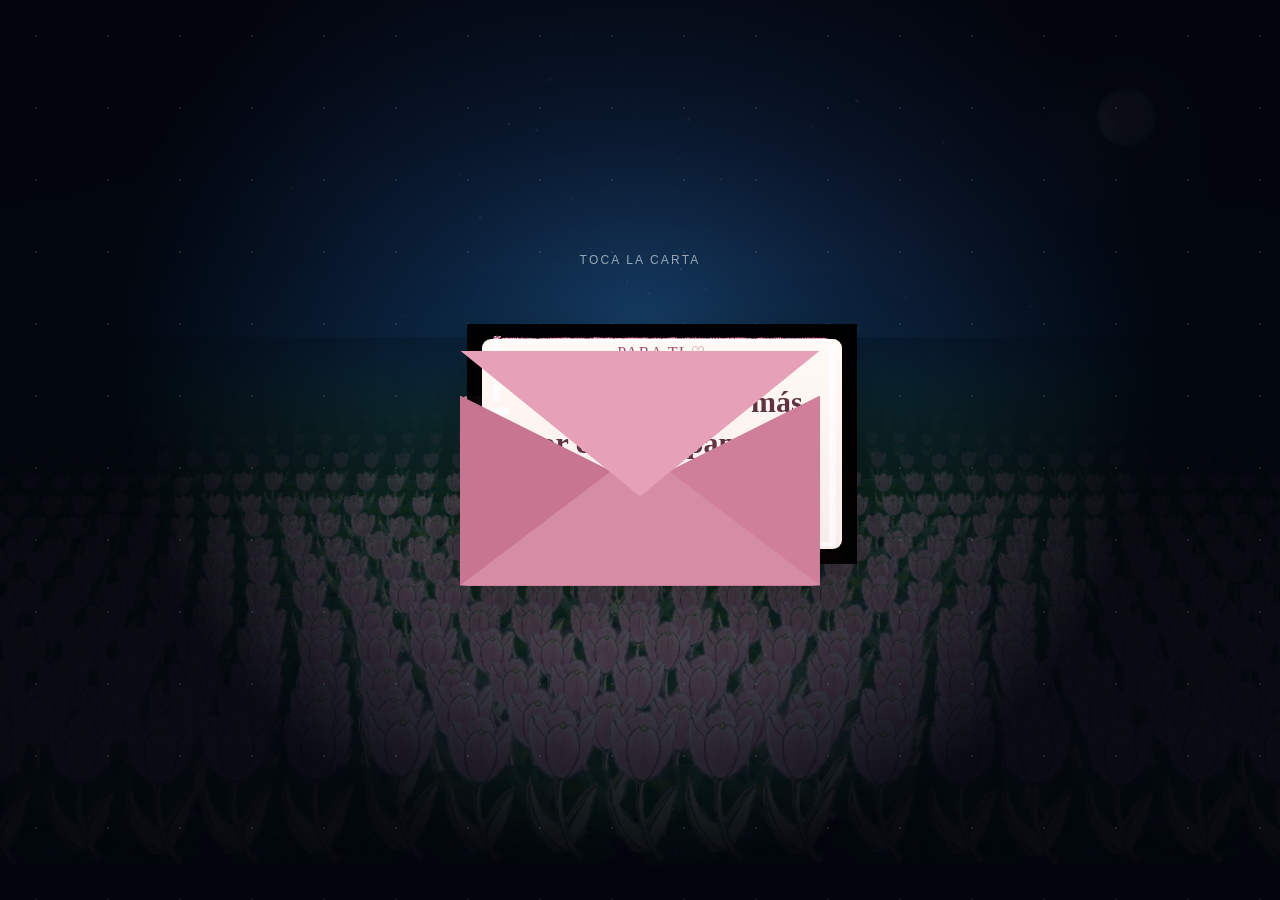
==== index.html @ 9fdbc69b "Add files via upload" ====
<!DOCTYPE html>
<html lang="es">
<head>
<meta charset="UTF-8">
<meta name="viewport" content="width=device-width,initial-scale=1,maximum-scale=1,user-scalable=no,viewport-fit=cover">
<meta name="theme-color" content="#030713">
<title>paradox143</title>

<!-- MÓDULOS DE ESTILO -->
<link rel="stylesheet" href="styles-base.css">
<link rel="stylesheet" href="styles-intro.css">
<link rel="stylesheet" href="styles-game.css">
<link rel="stylesheet" href="styles-pixel.css">
<link rel="stylesheet" href="letters.css">
<link rel="stylesheet" href="mewo-event.css">
<link rel="stylesheet" href="magic-events.css">
<link rel="stylesheet" href="climate-menu.css">
<link rel="stylesheet" href="cat-garden.css">
<link rel="stylesheet" href="refuge-arrival-events.css">
<link rel="stylesheet" href="refuge-family-life.css">
<link rel="stylesheet" href="refuge-secrets.css">
<link rel="stylesheet" href="cat-crafting.css">
<link rel="stylesheet" href="basket-collection.css">
<link rel="stylesheet" href="act1-life.css">
<link rel="stylesheet" href="act1-adventures.css">
</head>

<body class="intro-active">
<div id="app"><canvas id="scene"></canvas></div>
<button id="fsBtn" aria-label="Pantalla completa">⛶</button>
<div id="tip"></div>
<div id="loader"><div class="loadBox"><div class="loadText">Loading...</div><div class="loadBar"><div id="loadFill"></div></div></div></div>


<!-- CARTA DE INTRODUCCIÓN -->
<div id="intro">
  <div class="introWrap">
    <div class="introHint">Toca la carta</div>
    <div class="envelopeStage" id="introEnvelope" role="button" aria-label="Abrir carta">
      <div class="envelopeBody"></div>
      <div class="introCard">
        <div class="forYou">PARA TI ♡</div>
        <div class="mainPhrase">“Te amaré un día más<br>por cada tulipán aquí plantado.”</div>
        <div class="heartMark">♡</div>
      </div>
      <div class="envFront"></div>
      <div class="envFlap"></div>
    </div>
    <button id="introContinue">Entrar al campo ♡</button>
  </div>
</div>

<div id="bloomTransition"></div>

<!-- CARTA ESCONDIDA -->
<button id="secretLetterBtn" aria-label="Carta escondida">
  <span class="miniEnv"></span>
  <span class="secretSpark">✦</span>
</button>

<!-- MINIJUEGO -->
<div id="gameOverlay">
  <canvas id="gameCanvas"></canvas>

  <div id="challengePanel" class="gamePanel">
    <h2>Encontraste otra carta.</h2>
    <p>Está sellada. Para abrirla, sobrevive a los pétalos de luz.<br><br>En celular, arrastra el corazón con el dedo.<br>En computadora, usa WASD o las flechas.</p>
    <button id="startGameBtn" class="gameBtn">Comenzar ♡</button>
    <button id="closeChallengeBtn" class="gameBtn">Volver al campo</button>
  </div>

  <div id="gameHud">
    <span id="phaseText">FASE 1</span>
    <div id="pixelLives" aria-label="3 vidas">
      <img src="pixel_hearts.png" alt="Vidas" class="pixelArt">
      <span id="livesCover"></span>
    </div>
    <span id="timeText">24 s</span>
  </div>

  <div id="losePanel" class="gamePanel hidden">
    <h2>La carta sigue cerrada.</h2>
    <p>Estuviste cerca. Puedes intentarlo otra vez.</p>
    <button id="retryGameBtn" class="gameBtn">Intentar otra vez</button>
    <button id="leaveGameBtn" class="gameBtn">Volver al campo</button>
  </div>

  <div id="finalLetter" class="gamePanel">
    <div class="finalPaper">
      <div class="seal">♡</div>
      <h2>Para ti</h2>
      <p>Y si algún día dudas de cuánto te quiero, vuelve a mirar este campo. Todavía quedan infinitos tulipanes por contar.</p>
    </div>
    <button id="playAgainBtn" class="gameBtn">Jugar otra vez</button>
    <button id="backToFieldBtn" class="gameBtn">Volver al campo ♡</button>
  </div>
</div>

<!-- MÚSICA: si luego subes musica.mp3, se activa automáticamente -->
<audio id="bgMusic" src="musica.mp3" loop preload="auto"></audio>
<button id="musicBtn" aria-label="Música">♫</button>

<!--
  MÓDULOS JAVASCRIPT.
  IMPORTANTE: mantener este orden.
-->
<script src="core.js"></script>
<script src="field.js"></script>
<script src="intro.js"></script>
<script src="game.js"></script>
<script src="letters.js"></script>
<script src="mewo-event.js"></script>
<script src="magic-events.js"></script>
<script src="climate-menu.js"></script>
<script src="cat-garden.js"></script>
<script src="refuge-arrival-events.js"></script>
<script src="refuge-family-life.js"></script>
<script src="refuge-secrets.js"></script>
<script src="cat-crafting.js"></script>
<script src="main.js"></script>
<script src="basket-collection.js"></script>
<script src="act1-life.js"></script>
<script src="act1-adventures.js"></script>

</body>
</html>
---- styles-base.css ----
*{box-sizing:border-box;margin:0;padding:0}
html,body{width:100%;height:100%;overflow:hidden;background:#02050a}
body{font-family:Arial,Helvetica,sans-serif;overscroll-behavior:none}
#app{position:fixed;inset:0;width:100vw;height:100vh;height:100dvh;overflow:hidden;background:#02050a;touch-action:none;user-select:none;-webkit-user-select:none}
#scene{position:absolute;inset:0;width:100%;height:100%;display:block;touch-action:none}
#loader{position:fixed;inset:0;z-index:50;background:#000;display:flex;align-items:center;justify-content:center;transition:opacity .45s ease,visibility .45s ease}
#loader.hide{opacity:0;visibility:hidden;pointer-events:none}
.loadBox{width:min(76vw,620px);display:flex;flex-direction:column;align-items:center;gap:14px}
.loadText{color:#fff;font-size:clamp(23px,5vw,40px);font-weight:700}
.loadBar{width:100%;height:clamp(38px,9vh,64px);padding:7px;border:clamp(6px,1vw,9px) solid #bb5c77;border-radius:18px;background:#050505;overflow:hidden}
#loadFill{height:100%;width:0;background:#f1a8c0;border-radius:4px;box-shadow:0 0 10px rgba(244,171,194,.24);transition:width .18s ease}
#fsBtn{position:fixed;right:max(12px,env(safe-area-inset-right));top:max(12px,env(safe-area-inset-top));z-index:20;width:42px;height:42px;border:1px solid rgba(255,255,255,.23);border-radius:12px;background:rgba(4,8,14,.66);color:#fff;font-size:23px;line-height:40px;text-align:center;cursor:pointer;-webkit-tap-highlight-color:transparent}
#tip{position:fixed;left:50%;bottom:max(14px,env(safe-area-inset-bottom));transform:translateX(-50%);z-index:30;padding:8px 12px;border-radius:10px;background:rgba(0,0,0,.75);color:#fff;font-size:12px;opacity:0;pointer-events:none;transition:opacity .25s;white-space:nowrap}
#tip.show{opacity:1}
@media(max-width:600px){#fsBtn{top:10px;right:10px;width:38px;height:38px;line-height:36px;font-size:20px}}
---- styles-intro.css ----
body.intro-active #fsBtn{opacity:0;pointer-events:none}
#intro{position:fixed;inset:0;z-index:45;display:flex;align-items:center;justify-content:center;background:radial-gradient(circle at 50% 38%,rgba(29,45,72,.42),rgba(2,5,12,.97) 62%);overflow:hidden;transition:opacity .9s ease,visibility .9s ease}
#intro.hide{opacity:0;visibility:hidden;pointer-events:none}
#intro::before{content:"";position:absolute;inset:0;background-image:radial-gradient(circle,#fff 0 1px,transparent 1.2px);background-size:72px 72px;opacity:.10;animation:introDrift 18s linear infinite}
@keyframes introDrift{to{transform:translate3d(-72px,72px,0)}}
.introWrap{position:relative;width:min(92vw,560px);min-height:430px;display:flex;flex-direction:column;align-items:center;justify-content:center;perspective:1200px;padding:24px}
.introHint{position:absolute;top:18px;color:rgba(255,255,255,.58);font-size:12px;letter-spacing:.18em;text-transform:uppercase;transition:opacity .4s}
#intro.open .introHint{opacity:0}
.envelopeStage{position:relative;width:min(78vw,360px);height:235px;cursor:pointer;-webkit-tap-highlight-color:transparent;filter:drop-shadow(0 22px 34px rgba(0,0,0,.42));transform:translateY(18px);transition:transform .9s cubic-bezier(.2,.8,.2,1)}
#intro.open .envelopeStage{transform:translateY(54px)}
.envelopeBody{position:absolute;left:0;right:0;bottom:0;height:190px;border-radius:8px;background:linear-gradient(145deg,#d88ba6,#b85f7e);overflow:visible}
.envelopeBody::before,.envelopeBody::after{content:"";position:absolute;inset:0;z-index:3;pointer-events:none}
.envelopeBody::before{background:#c87592;clip-path:polygon(0 0,56% 53%,0 100%)}
.envelopeBody::after{background:#cf7f9a;clip-path:polygon(100% 0,44% 53%,100% 100%)}
.envFront{position:absolute;left:0;right:0;bottom:0;height:58%;z-index:4;background:#dc91aa;clip-path:polygon(0 100%,50% 0,100% 100%);filter:brightness(.97)}
.envFlap{position:absolute;left:0;right:0;top:0;height:62%;background:#e6a0b7;clip-path:polygon(0 0,100% 0,50% 100%);z-index:5;transform-origin:50% 0;transition:transform .8s cubic-bezier(.2,.75,.2,1),z-index 0s .4s}
#intro.open .envFlap{transform:rotateX(180deg);z-index:1}
.introCard{position:absolute;left:6%;right:6%;bottom:12px;height:210px;z-index:2;border-radius:9px;background:linear-gradient(180deg,#fffaf5,#f8eceb);box-shadow:0 8px 28px rgba(38,10,22,.25);display:flex;flex-direction:column;align-items:center;justify-content:center;text-align:center;padding:26px 24px;color:#5f3341;transition:transform 1s .32s cubic-bezier(.18,.88,.2,1),box-shadow .7s .3s}
#intro.open .introCard{transform:translateY(-174px);box-shadow:0 24px 54px rgba(0,0,0,.35)}
.introCard .forYou{font-family:Georgia,serif;font-size:16px;letter-spacing:.08em;color:#a14e6c;margin-bottom:20px}
.introCard .mainPhrase{font-family:Georgia,serif;font-size:clamp(21px,5vw,30px);line-height:1.35;font-weight:600}
.introCard .heartMark{font-size:20px;margin-top:16px;color:#bd5a7d}
#introContinue{position:absolute;bottom:8px;z-index:10;border:1px solid rgba(255,219,231,.52);border-radius:999px;padding:12px 22px;background:rgba(126,45,73,.58);color:#fff;font-size:13px;letter-spacing:.12em;text-transform:uppercase;opacity:0;transform:translateY(12px);pointer-events:none;transition:opacity .5s 1.05s,transform .5s 1.05s,background .2s;cursor:pointer}
#intro.open #introContinue{opacity:1;transform:translateY(0);pointer-events:auto}
#introContinue:active{transform:scale(.97)}


/* =====================================================
   TRANSICIÓN: 1 TULIPÁN → VARIOS → CAMPO
===================================================== */
#bloomTransition{position:fixed;inset:0;z-index:44;pointer-events:none;display:none;overflow:hidden;background:radial-gradient(circle at 50% 55%,rgba(24,55,58,.25),rgba(2,5,10,0) 58%)}
#bloomTransition.active{display:block}
.bloomTulip{position:absolute;width:54px;height:104px;background-image:url('tulip_atlas.webp');background-size:300% 100%;background-position:100% 0;background-repeat:no-repeat;opacity:0;transform:translate(-50%,18px) scale(.25);filter:drop-shadow(0 0 13px rgba(255,132,191,.6));animation:bloomPop 1.45s cubic-bezier(.18,.88,.2,1) forwards}
@keyframes bloomPop{0%{opacity:0;transform:translate(-50%,22px) scale(.18)}32%{opacity:1}75%{opacity:1;transform:translate(-50%,0) scale(1)}100%{opacity:0;transform:translate(-50%,-14px) scale(1.12)}}

/* =====================================================
   CARTA ESCONDIDA EN EL CAMPO
===================================================== */
#secretLetterBtn{position:fixed;left:76%;top:66%;z-index:18;width:58px;height:45px;border:0;background:transparent;opacity:0;transform:translate(-50%,-50%) scale(.55) rotate(-5deg);pointer-events:none;transition:opacity .7s,transform .7s;cursor:pointer;filter:drop-shadow(0 0 12px rgba(255,200,222,.72));-webkit-tap-highlight-color:transparent}
#secretLetterBtn.visible{opacity:1;transform:translate(-50%,-50%) scale(1) rotate(-5deg);pointer-events:auto;animation:secretGlow 2.2s ease-in-out infinite}
@keyframes secretGlow{50%{filter:drop-shadow(0 0 22px rgba(255,214,228,.95))}}
.miniEnv{position:absolute;inset:0;border-radius:5px;background:#d98ca7;border:1px solid rgba(255,245,248,.5);overflow:hidden}
.miniEnv::before{content:"";position:absolute;left:0;top:0;width:0;height:0;border-left:29px solid transparent;border-right:29px solid transparent;border-top:23px solid #efb2c5}
.miniEnv::after{content:"";position:absolute;left:0;bottom:0;width:0;height:0;border-left:29px solid #c86d8c;border-right:29px solid #d67f9b;border-top:20px solid transparent}
.secretSpark{position:absolute;right:-5px;top:-9px;color:#fff5c8;font-size:16px;text-shadow:0 0 9px #fff3a8}

/* =====================================================
   MÚSICA OPCIONAL: se activa si existe musica.mp3
===================================================== */
#musicBtn{position:fixed;left:max(12px,env(safe-area-inset-left));top:max(12px,env(safe-area-inset-top));z-index:22;width:42px;height:42px;border:1px solid rgba(255,255,255,.20);border-radius:12px;background:rgba(4,8,14,.66);color:#fff;font-size:18px;display:none;align-items:center;justify-content:center;cursor:pointer;-webkit-tap-highlight-color:transparent}
#musicBtn.available{display:flex}
body.intro-active #musicBtn{opacity:0;pointer-events:none}
@media(max-width:600px){#musicBtn{width:38px;height:38px;top:10px;left:10px}}
---- styles-game.css ----
#gameOverlay{position:fixed;inset:0;z-index:60;display:none;background:rgba(2,4,10,.78);backdrop-filter:blur(3px);-webkit-backdrop-filter:blur(3px);touch-action:none}
#gameOverlay.show{display:block}
#gameCanvas{position:absolute;inset:0;width:100%;height:100%;display:none;touch-action:none}
#gameCanvas.show{display:block}
.gamePanel{position:absolute;left:50%;top:50%;transform:translate(-50%,-50%);width:min(90vw,520px);padding:28px 24px;border:1px solid rgba(244,175,199,.34);border-radius:18px;background:linear-gradient(180deg,rgba(15,17,31,.97),rgba(7,8,17,.98));box-shadow:0 24px 80px rgba(0,0,0,.55),0 0 35px rgba(205,91,137,.11);color:#fff;text-align:center}
.gamePanel.hidden{display:none}
.gamePanel h2{font-family:Georgia,serif;font-size:clamp(23px,5vw,32px);font-weight:500;margin-bottom:14px}
.gamePanel p{font-size:14px;line-height:1.6;color:rgba(255,255,255,.78);margin-bottom:18px}
.gameBtn{border:1px solid rgba(255,219,232,.45);border-radius:999px;padding:11px 20px;background:rgba(164,73,106,.58);color:#fff;font-weight:600;letter-spacing:.06em;cursor:pointer;margin:5px;-webkit-tap-highlight-color:transparent}
.gameBtn:active{transform:scale(.97)}
#gameHud{position:absolute;left:50%;top:max(12px,env(safe-area-inset-top));transform:translateX(-50%);z-index:64;display:none;align-items:center;gap:16px;padding:8px 14px;border-radius:999px;background:rgba(0,0,0,.48);border:1px solid rgba(255,255,255,.12);color:#fff;font-size:12px;letter-spacing:.05em;white-space:nowrap}
#gameHud.show{display:flex}
#hpText{color:#ff6f93;font-size:17px;letter-spacing:.12em}
#finalLetter{display:none}
#finalLetter.show{display:block}
.finalPaper{margin:0 auto 18px;width:min(100%,430px);padding:28px 25px;background:linear-gradient(180deg,#fffaf5,#f7e9eb);border-radius:10px;color:#5f3341;box-shadow:0 15px 45px rgba(0,0,0,.34)}
.finalPaper .seal{font-size:25px;color:#bd5a7d;margin-bottom:10px}
.finalPaper h2{color:#7e3d55;margin-bottom:16px}
.finalPaper p{color:#694452;font-family:Georgia,serif;font-size:18px;line-height:1.55;margin:0}




/* =========================================================
   MINIJUEGO PRINCIPAL V2
========================================================= */

#gamePhaseBanner{
  position:absolute;

  left:50%;
  top:
    max(
      62px,
      calc(
        env(safe-area-inset-top) +
        54px
      )
    );

  z-index:66;

  width:min(78vw,420px);

  padding:
    9px 12px;

  transform:
    translate(-50%,-10px)
    scale(.97);

  border:
    2px solid
    rgba(243,173,215,.56);

  background:
    rgba(7,5,13,.94);

  box-shadow:
    4px 4px 0
    rgba(83,35,73,.72),
    0 0 24px
    rgba(236,130,193,.14);

  color:#ffe8f7;

  text-align:center;

  font-family:
    "Courier New",
    monospace;

  opacity:0;
  visibility:hidden;
  pointer-events:none;
}


#gamePhaseBanner.show{
  animation:
    gamePhaseBannerIn
    2.1s
    steps(8,end)
    forwards;
}


#gamePhaseBanner strong{
  display:block;

  margin-bottom:4px;

  color:#ffd3ed;

  font-size:
    clamp(
      10px,
      2.6vw,
      13px
    );

  letter-spacing:.045em;
}


#gamePhaseBanner span{
  display:block;

  color:
    rgba(
      255,
      255,
      255,
      .72
    );

  font-size:
    clamp(
      8px,
      2.2vw,
      10px
    );
}


@keyframes gamePhaseBannerIn{

  0%{
    opacity:0;
    visibility:visible;

    transform:
      translate(-50%,-10px)
      scale(.97);
  }

  12%,
  65%{
    opacity:1;
    visibility:visible;

    transform:
      translate(-50%,0)
      scale(1);
  }

  100%{
    opacity:0;
    visibility:hidden;

    transform:
      translate(-50%,6px)
      scale(.98);
  }
}


/* =====================================================
   FLASH DE DAÑO
===================================================== */

#gameDamageFlash{
  position:absolute;
  inset:0;

  z-index:63;

  background:
    radial-gradient(
      circle at 50% 50%,
      rgba(255,203,228,.06),
      rgba(255,54,121,.32)
    );

  opacity:0;
  pointer-events:none;
}


#gameDamageFlash.show{
  animation:
    gameDamageFlash
    .34s
    steps(5,end);
}


@keyframes gameDamageFlash{

  0%{
    opacity:0;
  }

  24%{
    opacity:.9;
  }

  100%{
    opacity:0;
  }
}


/* =====================================================
   VICTORIA
===================================================== */

#gameVictoryGlow{
  position:absolute;
  inset:0;

  z-index:65;

  opacity:0;
  pointer-events:none;

  background:
    radial-gradient(
      circle at 50% 50%,
      rgba(255,240,174,.44),
      rgba(248,161,214,.24) 24%,
      transparent 62%
    );
}


#gameVictoryGlow.show{
  animation:
    gameVictoryGlow
    .85s
    ease-out;
}


@keyframes gameVictoryGlow{

  0%{
    opacity:0;
    transform:scale(.92);
  }

  32%{
    opacity:1;
  }

  100%{
    opacity:0;
    transform:scale(1.06);
  }
}


/* =====================================================
   HUD V2
===================================================== */

#gameOverlay #gameHud{
  z-index:67;
}


#gameOverlay #phaseText{
  color:#7d274e;

  min-width:62px;
}


#gameOverlay #timeText{
  min-width:47px;

  color:#2d3343;
}


/* =====================================================
   PANELES
===================================================== */

#gameOverlay .gamePanel{
  z-index:68;
}


#gameOverlay #challengePanel p{
  max-width:430px;

  margin-left:auto;
  margin-right:auto;
}


#gameOverlay #losePanel h2{
  color:#ffd1e9;
}


/* =====================================================
   MÓVIL
===================================================== */

@media(max-width:600px){

  #gamePhaseBanner{
    top:
      max(
        57px,
        calc(
          env(safe-area-inset-top) +
          49px
        )
      );

    width:min(84vw,380px);

    padding:
      8px 9px;
  }


  #gameOverlay #gameHud{
    max-width:
      calc(
        100vw - 16px
      );

    gap:6px;
  }
}


/* Carta de consuelo al perder */
#loseLetterBtn{
  border-color:#f0a9cf;
  color:#ffe4f3;
  box-shadow:0 0 14px rgba(235,132,190,.12);
}


/* =========================================================
   RECOMPENSA DE MATERIALES — MINIJUEGO PRINCIPAL
========================================================= */

#gameMaterialReward{
  position:absolute;

  left:50%;
  bottom:
    max(
      17px,
      calc(
        env(safe-area-inset-bottom) +
        10px
      )
    );

  z-index:71;

  width:
    min(
      92vw,
      430px
    );

  padding:
    9px 10px 10px;

  transform:
    translate(-50%,18px)
    scale(.97);

  border:
    2px solid
    rgba(
      245,
      180,
      219,
      .62
    );

  border-radius:8px;

  background:
    rgba(
      8,
      6,
      15,
      .95
    );

  box-shadow:
    4px 4px 0
    rgba(
      80,
      36,
      71,
      .70
    ),
    0 0 26px
    rgba(
      242,
      147,
      203,
      .17
    );

  color:#fcebf7;

  font-family:
    "Courier New",
    monospace;

  opacity:0;
  visibility:hidden;
  pointer-events:none;
}


#gameMaterialReward.show{
  animation:
    gameMaterialRewardIn
    5.2s
    ease
    forwards;
}


.gameMaterialRewardTitle{
  margin-bottom:7px;

  color:#ffd2eb;

  text-align:center;

  font:
    800 10px/1.2
    "Courier New",
    monospace;

  letter-spacing:.04em;
}


.gameMaterialRewardItems{
  display:flex;

  flex-wrap:wrap;

  justify-content:center;

  gap:5px;
}


.gameMaterialRewardItem{
  display:grid;

  grid-template-columns:
    24px auto auto;

  align-items:center;

  gap:4px;

  min-height:30px;

  padding:
    3px 6px;

  border:
    1px solid
    rgba(
      255,
      255,
      255,
      .10
    );

  border-radius:5px;

  background:
    rgba(
      255,
      255,
      255,
      .035
    );

  color:#eadde9;

  font:
    700 8px/1
    "Courier New",
    monospace;
}


.gameMaterialRewardItem img{
  display:block;

  width:24px;
  height:24px;

  object-fit:contain;

  pointer-events:none;
}


.gameMaterialRewardItem strong{
  color:#ffe0a8;

  font-size:10px;
}


@keyframes gameMaterialRewardIn{

  0%{
    opacity:0;
    visibility:visible;

    transform:
      translate(-50%,18px)
      scale(.97);
  }

  9%,
  82%{
    opacity:1;
    visibility:visible;

    transform:
      translate(-50%,0)
      scale(1);
  }

  100%{
    opacity:0;
    visibility:hidden;

    transform:
      translate(-50%,-5px)
      scale(.99);
  }
}


@media(max-width:600px){

  #gameMaterialReward{
    width:
      min(
        94vw,
        390px
      );

    padding:
      8px;
  }


  .gameMaterialRewardItem{
    grid-template-columns:
      21px auto auto;

    gap:3px;

    padding:
      3px 5px;
  }


  .gameMaterialRewardItem img{
    width:21px;
    height:21px;
  }
}
---- styles-pixel.css ----
:root{
  --pixel-pink:#f2a5d9;
  --pixel-pink-2:#ffd1ee;
  --pixel-dark:#08060c;
}

/* Mantener bordes y sprites nítidos, sin suavizado */
.pixelArt,
#pixelLives img,
.pixelFrameOverlay{
  image-rendering:pixelated;
  image-rendering:crisp-edges;
}

/* El marco que enviaste se usa como capa decorativa.
   SCREEN hace que el negro de la imagen desaparezca
   sobre el panel y solo resalte el rosa. */
.introCard,
.gamePanel,
.finalPaper{
  position:relative;
  overflow:visible;
}

.introCard::after,
.gamePanel::after,
.finalPaper::after{
  content:"";
  position:absolute;
  inset:-15px;
  z-index:4;
  pointer-events:none;
  background:url('pixel_frame.png') center/100% 100% no-repeat;
  image-rendering:pixelated;
  image-rendering:crisp-edges;
  mix-blend-mode:screen;
  filter:contrast(1.45) saturate(1.15);
  opacity:.96;
}

.introCard>* ,
.gamePanel>* ,
.finalPaper>*{
  position:relative;
  z-index:5;
}

/* Paneles más retro: menos redondeados y tipografía monoespaciada */
.gamePanel{
  border:0;
  border-radius:2px;
  background:rgba(5,4,10,.97);
  font-family:"Courier New",monospace;
  box-shadow:0 18px 70px rgba(0,0,0,.60),0 0 30px rgba(235,130,198,.12);
}
.gamePanel h2,
.gameBtn{
  font-family:"Courier New",monospace;
}
.gameBtn{
  border-radius:2px;
  border:2px solid var(--pixel-pink);
  background:#140a16;
  box-shadow:3px 3px 0 #5f2d53;
  text-transform:uppercase;
}
.gameBtn:active{
  transform:translate(2px,2px);
  box-shadow:1px 1px 0 #5f2d53;
}

/* HUD con la imagen de los tres corazones que enviaste */
#gameHud{
  border-radius:2px;
  border:2px solid #111;
  background:#faeaf0;
  color:#111;
  box-shadow:4px 4px 0 rgba(0,0,0,.45);
  font-family:"Courier New",monospace;
  font-weight:700;
  gap:11px;
  padding:6px 10px;
}

#pixelLives{
  position:relative;
  width:124px;
  height:34px;
  overflow:hidden;
  background:#faeaf0;
  flex:0 0 124px;
}

#pixelLives img{
  position:absolute;
  inset:0;
  width:124px;
  height:34px;
  object-fit:cover;
  object-position:center 50%;
  filter:contrast(1.1) saturate(1.08);
}

#livesCover{
  position:absolute;
  right:0;
  top:0;
  bottom:0;
  width:0%;
  background:#faeaf0;
  transition:width .16s steps(3,end);
  z-index:2;
}

#phaseText,#timeText{
  min-width:55px;
  text-align:center;
}

/* Carta final con un poco más de estética pixel */
.finalPaper{
  border-radius:1px;
}

@media(max-width:600px){
  #gameHud{gap:7px;padding:5px 7px;font-size:10px}
  #pixelLives{width:96px;height:29px;flex-basis:96px}
  #pixelLives img{width:96px;height:29px}
  .introCard::after,.gamePanel::after,.finalPaper::after{inset:-10px}
}
---- letters.css ----
/* =========================================================
   PARCHE: LUNA + CANASTA DE CARTAS
========================================================= */

/* =====================================================
   LUNA CLICKEABLE
===================================================== */

#moonHotspot{
  position:fixed;
  z-index:19;
  transform:translate(-50%,-50%);
  border:0;
  border-radius:50%;
  background:transparent;
  padding:0;
  cursor:pointer;
  -webkit-tap-highlight-color:transparent;
  touch-action:manipulation;
}

body.intro-active #moonHotspot{
  opacity:0;
  pointer-events:none;
}

#moonHotspot::before{
  content:"";
  position:absolute;
  left:50%;
  top:50%;
  width:calc(var(--moonRadius,22px) * 2);
  height:calc(var(--moonRadius,22px) * 2);
  transform:translate(-50%,-50%) scale(.90);
  border-radius:50%;
  opacity:0;
  pointer-events:none;

  background:
    radial-gradient(
      circle,
      rgba(255,255,245,.97) 0 28%,
      rgba(232,239,255,.82) 42%,
      rgba(195,210,255,.38) 61%,
      rgba(173,188,255,.08) 78%,
      transparent 100%
    );

  box-shadow:
    0 0 10px rgba(242,247,255,.55),
    0 0 25px rgba(206,221,255,.32);

  transition:
    opacity .25s ease,
    transform .25s ease,
    filter .25s ease;
}

#moonHotspot.tap::before{
  opacity:.34;
  transform:translate(-50%,-50%) scale(1.12);
}

#moonHotspot.awakened::before{
  opacity:1;
  transform:translate(-50%,-50%) scale(1.42);
  animation:moonAwaken 1.05s steps(7,end) infinite alternate;

  box-shadow:
    0 0 12px rgba(255,255,245,.92),
    0 0 28px rgba(224,234,255,.72),
    0 0 56px rgba(184,203,255,.50),
    0 0 90px rgba(255,174,219,.22);
}

#moonHotspot.awakened::after{
  content:"✦   ·   ✧   ·   ✦";
  position:absolute;
  left:50%;
  top:50%;
  transform:translate(-50%,-50%);
  width:170px;
  color:#fff5d8;
  font-family:monospace;
  font-size:18px;
  letter-spacing:8px;
  text-align:center;
  text-shadow:
    0 0 7px #fff,
    0 0 14px rgba(255,207,230,.85);
  animation:moonStars 1.8s steps(8,end) infinite;
  pointer-events:none;
}

@keyframes moonAwaken{
  from{filter:brightness(1);transform:translate(-50%,-50%) scale(1.28)}
  to{filter:brightness(1.38);transform:translate(-50%,-50%) scale(1.52)}
}

@keyframes moonStars{
  0%{opacity:.15;transform:translate(-50%,-50%) rotate(0deg) scale(.8)}
  50%{opacity:1}
  100%{opacity:.15;transform:translate(-50%,-50%) rotate(8deg) scale(1.12)}
}


/* =====================================================
   MENSAJITO DE LA LUNA
===================================================== */

#moonWhisper{
  position:fixed;
  z-index:30;
  transform:translate(-50%,-12px);
  width:min(78vw,330px);
  padding:10px 14px;

  border:
    3px solid
    #eaa4ca;

  background:
    rgba(7,12,25,.93);

  box-shadow:
    0 0 0 3px rgba(104,54,90,.88),
    0 0 22px rgba(255,157,216,.18);

  color:#fff;
  text-align:center;
  font-family:monospace;
  image-rendering:pixelated;

  opacity:0;
  visibility:hidden;
  pointer-events:none;

  transition:
    opacity .18s,
    transform .18s,
    visibility .18s;
}

#moonWhisper.show{
  opacity:1;
  visibility:visible;
  transform:translate(-50%,0);
}

#moonWhisper span{
  color:#ffe5a8;
  font-size:18px;
}

#moonWhisper p{
  margin:4px 0 0;
  font-size:12px;
  line-height:1.45;
}


/* =====================================================
   CARTITA QUE CAE DE LA LUNA
===================================================== */

#moonLetterDrop{
  position:fixed;
  z-index:27;

  width:58px;
  height:46px;

  border:0;
  padding:0;
  background:transparent;

  transform:
    translate(-50%,-50%)
    scale(.25)
    rotate(-12deg);

  opacity:0;
  pointer-events:none;
  cursor:pointer;
  -webkit-tap-highlight-color:transparent;
}

#moonLetterDrop.fall{
  opacity:1;

  animation:
    moonLetterFall
    1.7s
    cubic-bezier(.18,.82,.28,1)
    forwards;
}

#moonLetterDrop.ready{
  pointer-events:auto;
  animation:
    moonLetterHover
    1.9s
    ease-in-out
    infinite;
}

@keyframes moonLetterFall{
  0%{
    opacity:0;
    transform:
      translate(-50%,-50%)
      scale(.18)
      rotate(-12deg);
  }

  18%{opacity:1}

  80%{
    transform:
      translate(
        calc(-50% + var(--moonLetterDX)),
        calc(-50% + var(--moonLetterDY) - 16px)
      )
      scale(1.03)
      rotate(7deg);
  }

  100%{
    opacity:1;
    transform:
      translate(
        calc(-50% + var(--moonLetterDX)),
        calc(-50% + var(--moonLetterDY))
      )
      scale(1)
      rotate(-3deg);
  }
}

@keyframes moonLetterHover{
  0%,100%{
    transform:
      translate(
        calc(-50% + var(--moonLetterDX)),
        calc(-50% + var(--moonLetterDY))
      )
      rotate(-3deg);
  }

  50%{
    transform:
      translate(
        calc(-50% + var(--moonLetterDX)),
        calc(-50% + var(--moonLetterDY) - 7px)
      )
      rotate(2deg);
  }
}

.moonMiniEnvelope{
  position:absolute;
  inset:0;

  border:
    3px solid
    #6f385f;

  background:#dc8fb1;

  box-shadow:
    0 0 0 3px #f2b4d0,
    0 0 18px rgba(255,190,222,.62);

  image-rendering:pixelated;
}

.moonMiniEnvelope::before{
  content:"";
  position:absolute;
  inset:0;

  background:
    linear-gradient(
      145deg,
      transparent 0 47%,
      #bd678e 48% 52%,
      transparent 53%
    ),
    linear-gradient(
      215deg,
      transparent 0 47%,
      #cf789e 48% 52%,
      transparent 53%
    );
}

.moonSeal{
  position:absolute;
  z-index:2;
  left:50%;
  top:50%;
  transform:translate(-50%,-45%);

  color:#ffe9f3;
  font-size:20px;
  text-shadow:0 0 8px #fff;
}

.moonLetterSpark{
  position:absolute;
  right:-10px;
  top:-12px;
  color:#fff2b7;
  font-size:17px;
  text-shadow:0 0 10px #fff;
}


/* =====================================================
   CANASTA PIXELADA
===================================================== */

#letterBasketBtn{
  position:fixed;
  z-index:25;

  left:max(13px,env(safe-area-inset-left));
  bottom:max(14px,env(safe-area-inset-bottom));

  width:72px;
  height:86px;

  border:3px solid #6c3c52;
  border-radius:4px;

  background:
    rgba(9,14,19,.77);

  box-shadow:
    0 0 0 3px rgba(226,148,186,.52),
    0 8px 22px rgba(0,0,0,.34);

  opacity:0;
  transform:translateY(14px) scale(.8);
  pointer-events:none;

  cursor:pointer;
  -webkit-tap-highlight-color:transparent;

  transition:
    opacity .35s,
    transform .35s;

  image-rendering:pixelated;
}

#letterBasketBtn.visible{
  opacity:1;
  transform:translateY(0) scale(1);
  pointer-events:auto;
}

#letterBasketBtn.pulse{
  animation:basketPulse .75s steps(6,end);
}

@keyframes basketPulse{
  0%,100%{transform:scale(1)}
  40%{transform:scale(1.18);filter:brightness(1.28)}
  70%{transform:scale(.96)}
}

/*
  Icono hecho solo con píxeles CSS.
*/

.basketPixelIcon{
  position:absolute;
  left:17px;
  top:18px;

  width:4px;
  height:4px;

  background:#c67a45;

  box-shadow:
     4px 0 #c67a45,
     8px 0 #c67a45,
    12px 0 #c67a45,
    16px 0 #c67a45,
    20px 0 #c67a45,

    -4px 4px #8f542f,
     0px 4px #d99150,
     4px 4px #8f542f,
     8px 4px #d99150,
    12px 4px #8f542f,
    16px 4px #d99150,
    20px 4px #8f542f,
    24px 4px #8f542f,

    -4px 8px #8f542f,
     0px 8px #8f542f,
     4px 8px #d99150,
     8px 8px #8f542f,
    12px 8px #d99150,
    16px 8px #8f542f,
    20px 8px #d99150,
    24px 8px #8f542f,

     0px 12px #8f542f,
     4px 12px #8f542f,
     8px 12px #8f542f,
    12px 12px #8f542f,
    16px 12px #8f542f,
    20px 12px #8f542f,

     4px -4px #c67a45,
     8px -8px #c67a45,
    12px -8px #c67a45,
    16px -4px #c67a45;
}

#basketCount{
  position:absolute;
  right:-7px;
  top:-8px;

  min-width:22px;
  height:22px;

  display:flex;
  align-items:center;
  justify-content:center;

  border:2px solid #5e304f;
  background:#f0a1c8;
  color:#351728;

  font:
    700 11px/1
    monospace;

  box-shadow:
    0 0 0 2px rgba(255,230,241,.72);
}


/* =====================================================
   PANEL DE LA CANASTA
===================================================== */

#basketOverlay,
#letterReader{
  position:fixed;
  inset:0;
  z-index:75;

  display:flex;
  align-items:center;
  justify-content:center;

  padding:
    max(18px,env(safe-area-inset-top))
    max(18px,env(safe-area-inset-right))
    max(18px,env(safe-area-inset-bottom))
    max(18px,env(safe-area-inset-left));

  background:
    rgba(2,4,10,.78);

  backdrop-filter:blur(4px);
  -webkit-backdrop-filter:blur(4px);

  opacity:0;
  visibility:hidden;
  pointer-events:none;

  transition:
    opacity .22s,
    visibility .22s;
}

#basketOverlay.show,
#letterReader.show{
  opacity:1;
  visibility:visible;
  pointer-events:auto;
}

#basketPanel{
  position:relative;

  width:min(91vw,510px);
  max-height:min(78vh,600px);
  overflow:auto;

  padding:32px 24px 26px;

  border:4px solid #d68bb2;

  background:
    linear-gradient(
      180deg,
      rgba(17,18,31,.99),
      rgba(7,9,18,.99)
    );

  box-shadow:
    0 0 0 4px #6b365b,
    0 20px 70px rgba(0,0,0,.58),
    0 0 35px rgba(224,135,189,.18);

  color:#fff;
  image-rendering:pixelated;
}

#basketClose,
#readerClose{
  position:absolute;
  right:10px;
  top:8px;

  width:34px;
  height:34px;

  border:0;
  background:transparent;
  color:#ffdbea;

  font:
    24px/1
    monospace;

  cursor:pointer;
}

.basketTitle{
  color:#f0a4ca;
  text-align:center;

  font:
    700 17px/1.3
    monospace;

  letter-spacing:.10em;
}

.basketSubtitle{
  margin:8px 0 22px;

  color:
    rgba(255,255,255,.62);

  text-align:center;

  font:
    11px/1.45
    monospace;
}

#basketLetters{
  display:flex;
  flex-direction:column;
  gap:10px;
}

.basketLetterItem{
  width:100%;

  display:flex;
  align-items:center;
  gap:13px;

  padding:12px 13px;

  border:2px solid #7b4664;

  background:
    rgba(173,83,126,.16);

  color:#fff;

  text-align:left;

  cursor:pointer;
}

.basketLetterItem:active{
  transform:translateY(2px);
}

.basketLetterMark{
  width:38px;
  height:38px;

  display:flex;
  align-items:center;
  justify-content:center;

  flex:0 0 38px;

  border:2px solid #8f5271;

  background:#d98cac;

  color:#fff9d9;

  font-size:20px;
}

.basketLetterItem strong{
  display:block;

  font:
    700 13px/1.3
    monospace;

  color:#ffd7e8;
}

.basketLetterItem small{
  display:block;
  margin-top:3px;

  color:
    rgba(255,255,255,.55);

  font:
    10px/1.3
    monospace;
}

.basketEmpty{
  padding:24px 14px;

  color:
    rgba(255,255,255,.55);

  text-align:center;

  font:
    12px/1.5
    monospace;
}


/* =====================================================
   LECTOR PIXELADO DE CARTAS
===================================================== */

.readerPaper{
  position:relative;

  width:min(90vw,470px);

  padding:34px 28px 28px;

  border:4px solid #d88fb6;

  background:
    linear-gradient(
      180deg,
      #fff8f3,
      #f7e8ec
    );

  box-shadow:
    0 0 0 4px #6f395d,
    0 20px 70px rgba(0,0,0,.55),
    0 0 28px rgba(243,151,204,.18);

  color:#593143;
  text-align:center;
}

.readerPaper::before{
  content:"";
  position:absolute;
  inset:10px;

  border:
    2px dashed
    rgba(178,91,131,.28);

  pointer-events:none;
}

#readerMark{
  position:relative;
  z-index:1;

  margin-bottom:7px;

  color:#bf5f88;

  font-size:27px;
}

#readerTitle{
  position:relative;
  z-index:1;

  margin:0 0 18px;

  color:#854861;

  font:
    700 19px/1.3
    monospace;

  letter-spacing:.04em;
}

#readerText{
  position:relative;
  z-index:1;

  margin:0 auto 22px;

  max-width:380px;

  color:#654250;

  font-family:Georgia,serif;
  font-size:clamp(17px,4.3vw,20px);
  line-height:1.62;
}

#readerKeep{
  position:relative;
  z-index:1;

  border:3px solid #70405a;

  padding:10px 15px;

  background:#d88ead;
  color:#fff;

  font:
    700 11px/1
    monospace;

  cursor:pointer;

  box-shadow:
    4px 4px 0 #7e4861;
}

#readerKeep:active{
  transform:
    translate(3px,3px);

  box-shadow:
    1px 1px 0 #7e4861;
}


/* =====================================================
   CELULAR
===================================================== */

@media(max-width:600px){

  #letterBasketBtn{
    width:64px;
    height:78px;
    bottom:max(11px,env(safe-area-inset-bottom));
  }

  .basketPixelIcon{
    left:14px;
    top:16px;
  }

  #basketPanel{
    padding:30px 16px 20px;
  }

  .readerPaper{
    padding:31px 20px 23px;
  }
}


/* =========================================================
   CORRECCIÓN CANASTA — USA basket.png EN TAMAÑO PEQUEÑO
========================================================= */

#letterBasketBtn{
  width:92px !important;
  height:112px !important;

  border:0 !important;
  border-radius:0 !important;
  background:transparent !important;

  box-shadow:none !important;

  overflow:visible !important;
}

.basketPixelIcon{
  display:none !important;
}

.basketPixelImage{
  position:absolute !important;

  left:50% !important;
  top:50% !important;

  width:86px !important;
  height:auto !important;

  transform:
    translate(-50%,-50%) !important;

  object-fit:contain !important;

  image-rendering:pixelated !important;
  image-rendering:crisp-edges !important;

  pointer-events:none !important;

  filter:
    drop-shadow(0 4px 0 rgba(45,23,65,.28))
    drop-shadow(0 0 8px rgba(238,180,97,.18));
}

#basketCount{
  right:1px !important;
  top:4px !important;

  min-width:22px !important;
  height:22px !important;

  border:2px solid #5e304f !important;
  background:#f0a1c8 !important;
  color:#351728 !important;

  box-shadow:
    0 0 0 2px rgba(255,230,241,.72) !important;
}

@media(max-width:600px){

  #letterBasketBtn{
    width:76px !important;
    height:92px !important;
  }

  .basketPixelImage{
    width:70px !important;
  }

  #basketCount{
    right:0 !important;
    top:3px !important;
  }

}

/* =========================================================
   AJUSTE FINAL CANASTA — COMPLETA Y APOYADA EN EL PASTO
========================================================= */

#letterBasketBtn{
  left:max(12px,env(safe-area-inset-left)) !important;
  bottom:max(10px,env(safe-area-inset-bottom)) !important;

  width:98px !important;
  height:132px !important;

  overflow:visible !important;
}

.basketPixelImage{
  left:50% !important;
  top:auto !important;
  bottom:0 !important;

  width:94px !important;
  height:auto !important;

  transform:translateX(-50%) !important;
}

#basketCount{
  right:4px !important;
  top:6px !important;
}

@media(max-width:600px){
  #letterBasketBtn{
    left:max(10px,env(safe-area-inset-left)) !important;
    bottom:max(8px,env(safe-area-inset-bottom)) !important;
    width:82px !important;
    height:112px !important;
  }

  .basketPixelImage{
    width:78px !important;
  }

  #basketCount{
    right:2px !important;
    top:4px !important;
  }
}


/* =========================================================
   CANASTA — BOTÓN PARA OCULTARLA
========================================================= */

#basketVisibilityToggle{
  position:fixed;
  left:max(6px,env(safe-area-inset-left));
  bottom:max(20px,calc(env(safe-area-inset-bottom) + 16px));
  z-index:47;
  width:28px;
  height:42px;
  padding:0;
  border:1px solid rgba(235,176,210,.48);
  border-radius:0 8px 8px 0;
  background:rgba(7,9,18,.82);
  color:#ffd4eb;
  font:800 13px/1 monospace;
  opacity:0;
  visibility:hidden;
  pointer-events:none;
  transition:opacity .2s,transform .25s,visibility .2s;
  -webkit-tap-highlight-color:transparent;
  touch-action:manipulation;
}

#basketVisibilityToggle.visible{
  opacity:.82;
  visibility:visible;
  pointer-events:auto;
}

#basketVisibilityToggle:active{
  transform:scale(.92);
}

#letterBasketBtn.userHidden{
  opacity:0 !important;
  visibility:hidden !important;
  pointer-events:none !important;
  transform:translateX(-115%) scale(.86) !important;
}

/* Durante el minijuego principal, ningún control de la canasta tapa la arena. */
#gameOverlay.show ~ #letterBasketBtn,
#gameOverlay.show ~ #basketVisibilityToggle{
  opacity:0 !important;
  visibility:hidden !important;
  pointer-events:none !important;
}

body.cat-garden-open #letterBasketBtn,
body.cat-garden-open #basketVisibilityToggle{
  opacity:0 !important;
  visibility:hidden !important;
  pointer-events:none !important;
}
---- mewo-event.css ----
body.intro-active #mewoHomeLayer{
  opacity:0 !important;
  visibility:hidden !important;
  pointer-events:none !important;
}

/* =========================================================
   EVENTO ALEATORIO DE MEWO
   Módulo independiente: no modifica el campo ni el juego.
========================================================= */

#mewoLayer{
  position:fixed;
  inset:0;
  z-index:23;
  pointer-events:none;
  overflow:hidden;
}

#mewoCat{
  position:absolute;
  width:92px;
  height:92px;
  padding:0;
  border:0;
  background:transparent;
  cursor:pointer;
  pointer-events:auto;

  opacity:0;
  transform:translate(-50%,-50%) scale(.45);
  transition:
    left .42s steps(7,end),
    top .42s steps(7,end),
    opacity .28s ease,
    transform .28s steps(5,end);

  -webkit-tap-highlight-color:transparent;
  touch-action:none;
}

#mewoCat.show{
  opacity:1;
  transform:translate(-50%,-50%) scale(1);
}

#mewoCat.hop{
  animation:mewoHop .42s steps(5,end);
}

#mewoCat.caught{
  animation:mewoBreathe .85s steps(5,end) infinite alternate;
}

#mewoCat.petPulse{
  animation:mewoPet .22s steps(3,end);
}

#mewoCat.loved{
  animation:mewoLoved .58s steps(5,end) infinite alternate;
}

#mewoCat.leaving{
  pointer-events:none;
  animation:mewoLeave 2.2s steps(16,end) forwards;
}

#mewoCat img{
  width:100%;
  height:100%;
  object-fit:contain;

  image-rendering:pixelated;
  image-rendering:crisp-edges;

  pointer-events:none;

  filter:
    drop-shadow(2px 0 0 #f0a3c8)
    drop-shadow(-2px 0 0 #f0a3c8)
    drop-shadow(0 2px 0 #f0a3c8)
    drop-shadow(0 -2px 0 #f0a3c8)
    drop-shadow(0 0 7px rgba(255,175,216,.44));
}

@keyframes mewoHop{
  0%,100%{transform:translate(-50%,-50%) scale(1)}
  48%{transform:translate(-50%,-68%) scale(1.06)}
}

@keyframes mewoBreathe{
  from{transform:translate(-50%,-50%) scale(1)}
  to{transform:translate(-50%,-52%) scale(1.025)}
}

@keyframes mewoPet{
  0%,100%{transform:translate(-50%,-50%) scale(1)}
  50%{transform:translate(-50%,-50%) scale(.94)}
}

@keyframes mewoLoved{
  from{filter:brightness(1)}
  to{filter:brightness(1.22)}
}

@keyframes mewoLeave{
  0%{
    opacity:1;
    transform:translate(-50%,-50%) scale(1);
  }
  18%{
    transform:translate(-50%,-62%) scale(1);
  }
  100%{
    opacity:0;
    transform:translate(150vw,-50%) scale(.84);
  }
}


/* =====================================================
   MENSAJITOS
===================================================== */

#mewoStatus{
  position:absolute;
  left:50%;
  bottom:19%;

  transform:translateX(-50%) translateY(8px);

  max-width:min(88vw,480px);
  padding:9px 13px;

  border:3px solid #eaa4ca;
  background:rgba(7,12,23,.93);

  box-shadow:
    0 0 0 3px #6c3a5d,
    0 0 18px rgba(239,157,203,.18);

  color:#fff;
  font:700 12px/1.45 monospace;
  text-align:center;

  opacity:0;
  visibility:hidden;

  transition:
    opacity .18s,
    transform .18s,
    visibility .18s;

  image-rendering:pixelated;
}

#mewoStatus.show{
  opacity:1;
  visibility:visible;
  transform:translateX(-50%) translateY(0);
}

#mewoPetMeter{
  display:inline-block;
  margin-left:6px;
  color:#f5a5ca;
  letter-spacing:2px;
}


/* =====================================================
   CORAZONES DE CARIÑO
===================================================== */

#mewoHearts{
  position:absolute;
  width:120px;
  height:100px;
  transform:translate(-50%,-50%);
  pointer-events:none;
  opacity:0;
}

#mewoHearts.show{
  opacity:1;
}

.mewoHeart{
  position:absolute;
  bottom:0;
  color:#ffa7cf;
  font:700 18px/1 monospace;
  text-shadow:0 0 8px #ffd6e8;
  animation:mewoHeartRise 1.5s steps(10,end) forwards;
}

@keyframes mewoHeartRise{
  0%{opacity:0;transform:translateY(8px) scale(.65)}
  15%{opacity:1}
  100%{opacity:0;transform:translateY(-80px) scale(1.2)}
}


/* =====================================================
   CARTITA QUE DEJA MEWO
===================================================== */

#mewoLetter{
  position:absolute;
  width:62px;
  height:48px;

  padding:0;
  border:0;
  background:transparent;

  opacity:0;
  transform:translate(-50%,-50%) scale(.4) rotate(-6deg);

  pointer-events:none;
  cursor:pointer;

  -webkit-tap-highlight-color:transparent;
}

#mewoLetter.show{
  opacity:1;
  pointer-events:auto;
  animation:mewoLetterLand .65s steps(7,end) forwards,
            mewoLetterFloat 1.7s .7s ease-in-out infinite;
}

#mewoLetter .mewoEnvelope{
  position:absolute;
  inset:0;

  border:3px solid #6c385b;
  background:#dda0bd;

  box-shadow:
    0 0 0 3px #f0b6d0,
    0 0 15px rgba(255,184,220,.46);
}

#mewoLetter .mewoEnvelope::before,
#mewoLetter .mewoEnvelope::after{
  content:"";
  position:absolute;
  inset:0;
}

#mewoLetter .mewoEnvelope::before{
  background:
    linear-gradient(
      145deg,
      transparent 0 47%,
      #bb688e 48% 52%,
      transparent 53%
    );
}

#mewoLetter .mewoEnvelope::after{
  background:
    linear-gradient(
      215deg,
      transparent 0 47%,
      #ca769c 48% 52%,
      transparent 53%
    );
}

#mewoLetter .mewoSeal{
  position:absolute;
  z-index:2;
  left:50%;
  top:50%;
  transform:translate(-50%,-46%);
  color:#fff1f7;
  font-size:20px;
}

#mewoLetter .mewoPaw{
  position:absolute;
  right:-12px;
  top:-15px;
  color:#ffd5e8;
  font-size:16px;
  text-shadow:0 0 8px #fff;
}

@keyframes mewoLetterLand{
  0%{
    opacity:0;
    transform:translate(-50%,-110%) scale(.35) rotate(-12deg);
  }
  100%{
    opacity:1;
    transform:translate(-50%,-50%) scale(1) rotate(-3deg);
  }
}

@keyframes mewoLetterFloat{
  0%,100%{transform:translate(-50%,-50%) rotate(-3deg)}
  50%{transform:translate(-50%,-58%) rotate(2deg)}
}


/* =====================================================
   ENTRADA DE MEWO EN LA CANASTA
===================================================== */

.basketLetterItem[data-letter="mewo"] .basketLetterMark{
  background:#17151c;
  color:#f1a4ca;
}


/* =====================================================
   CELULAR
===================================================== */

@media(max-width:600px){

  #mewoCat{
    width:76px;
    height:76px;
  }

  #mewoStatus{
    bottom:17%;
    max-width:90vw;
    font-size:11px;
  }

  #mewoLetter{
    width:56px;
    height:44px;
  }

}


/* =========================================================
   MEWO — CUIDADOS, JUEGO Y COMIDA
========================================================= */

#mewoCarePanel{
  position:absolute;

  left:50%;
  bottom:10%;

  width:min(430px,88vw);

  padding:11px;

  transform:
    translateX(-50%)
    translateY(12px);

  border:
    3px solid
    #e7a1c5;

  border-radius:5px;

  background:
    rgba(6,10,18,.94);

  box-shadow:
    0 0 0 3px #663653,
    0 8px 28px rgba(0,0,0,.32),
    0 0 20px rgba(238,158,204,.12);

  color:#fff;

  opacity:0;
  visibility:hidden;
  pointer-events:none;

  transition:
    opacity .20s,
    transform .20s,
    visibility .20s;

  image-rendering:pixelated;
}


#mewoCarePanel.show{
  opacity:1;
  visibility:visible;
  pointer-events:auto;

  transform:
    translateX(-50%)
    translateY(0);
}


.mewoCareTitle{
  margin-bottom:9px;

  color:#ffd6e8;

  font:
    800 11px/1.35
    monospace;

  text-align:center;

  letter-spacing:.5px;
}


.mewoCareButtons{
  display:grid;

  grid-template-columns:
    repeat(3,1fr);

  gap:7px;
}


.mewoCareBtn{
  min-height:48px;

  padding:7px 5px;

  border:
    2px solid
    #8c4d70;

  border-radius:4px;

  background:
    rgba(238,153,196,.09);

  color:#ffe8f3;

  font:
    800 10px/1.25
    monospace;

  cursor:pointer;

  pointer-events:auto;

  box-shadow:
    inset 0 0 10px rgba(255,190,220,.04);

  -webkit-tap-highlight-color:transparent;
}


.mewoCareBtn span{
  display:block;

  margin-bottom:3px;

  color:#f4a5ca;

  font-size:17px;
}


.mewoCareBtn:active{
  transform:scale(.96);
}


.mewoCareBtn.done{
  border-color:
    #efafd0;

  background:
    rgba(240,160,201,.18);

  box-shadow:
    inset 0 0 11px rgba(255,193,223,.12),
    0 0 8px rgba(243,157,202,.12);
}


.mewoCareBtn.done::after{
  content:"  ✓";

  color:#ffe2ef;
}


.mewoRestBtn{
  display:none;

  grid-column:
    1 / -1;

  min-height:40px;

  border-color:
    #e8b2cb;

  background:
    rgba(232,157,195,.17);
}


.mewoRestBtn.unlocked{
  display:block;

  animation:
    mewoRestGlow
    1.6s
    ease-in-out
    infinite;
}


@keyframes mewoRestGlow{
  0%,100%{
    box-shadow:
      0 0 0 rgba(245,168,207,0);
  }

  50%{
    box-shadow:
      0 0 14px rgba(245,168,207,.28);
  }
}


/* =====================================================
   JUGUETE
===================================================== */

#mewoToy{
  position:absolute;

  z-index:4;

  width:52px;
  height:52px;

  padding:0;

  border:0;

  background:transparent;

  opacity:0;
  visibility:hidden;

  pointer-events:none;
  cursor:pointer;

  transform:
    translate(-50%,-50%)
    scale(.65);

  -webkit-tap-highlight-color:transparent;
}


#mewoToy.show{
  opacity:1;
  visibility:visible;
  pointer-events:auto;

  animation:
    mewoToyBounce
    .72s
    steps(6,end)
    infinite
    alternate;
}


#mewoToy span{
  position:absolute;

  left:50%;
  top:50%;

  width:28px;
  height:28px;

  border:
    3px solid
    #713951;

  border-radius:50%;

  transform:
    translate(-50%,-50%);

  background:
    repeating-linear-gradient(
      45deg,
      #f2a3c8 0 4px,
      #c76c98 4px 8px
    );

  box-shadow:
    0 0 0 3px rgba(255,220,236,.62),
    0 0 13px rgba(243,159,202,.44);
}


#mewoToy span::after{
  content:"";

  position:absolute;

  left:22px;
  top:19px;

  width:25px;
  height:3px;

  transform:
    rotate(27deg);

  transform-origin:left center;

  background:#e99abe;
}


@keyframes mewoToyBounce{
  from{
    transform:
      translate(-50%,-50%)
      translateY(1px)
      rotate(-4deg);
  }

  to{
    transform:
      translate(-50%,-68%)
      rotate(5deg);
  }
}


/* =====================================================
   COMIDA
===================================================== */

#mewoFood{
  position:absolute;

  z-index:4;

  width:66px;
  height:54px;

  padding:0;

  border:0;

  background:transparent;

  opacity:0;
  visibility:hidden;

  pointer-events:none;
  cursor:pointer;

  transform:
    translate(-50%,-50%);

  -webkit-tap-highlight-color:transparent;
}


#mewoFood.show{
  opacity:1;
  visibility:visible;
  pointer-events:auto;

  animation:
    mewoFoodPulse
    1.1s
    steps(6,end)
    infinite;
}


.mewoFoodBowl{
  position:absolute;

  left:50%;
  bottom:2px;

  width:48px;
  height:19px;

  transform:
    translateX(-50%);

  border:
    3px solid
    #543850;

  border-radius:
    5px 5px 16px 16px;

  background:
    #d780a9;

  box-shadow:
    0 0 0 2px rgba(255,220,235,.44);
}


.mewoFoodBits{
  position:absolute;

  left:50%;
  bottom:15px;

  transform:
    translateX(-50%);

  color:#f2c68e;

  font:
    900 20px/1
    monospace;

  letter-spacing:-2px;

  text-shadow:
    0 0 5px rgba(255,222,175,.72);
}


@keyframes mewoFoodPulse{
  0%,100%{
    transform:
      translate(-50%,-50%)
      scale(.96);
  }

  50%{
    transform:
      translate(-50%,-55%)
      scale(1.04);
  }
}


/* =====================================================
   AJUSTES PARA EVENTO MÁS LARGO
===================================================== */

#mewoCat.caught{
  filter:
    drop-shadow(0 0 10px rgba(244,161,204,.15));
}


#mewoStatus{
  bottom:24%;
}


@media(max-width:600px){

  #mewoCarePanel{
    bottom:9%;

    width:min(
      92vw,
      390px
    );

    padding:9px;
  }


  .mewoCareButtons{
    gap:5px;
  }


  .mewoCareBtn{
    min-height:44px;

    padding:6px 3px;

    font-size:9px;
  }


  #mewoStatus{
    bottom:25%;
  }


  #mewoToy{
    width:46px;
    height:46px;
  }


  #mewoFood{
    width:58px;
    height:50px;
  }
}


/* =========================================================
   MEWO — MASCOTA VIRTUAL 1.0
========================================================= */

#mewoCat.sleeping{
  pointer-events:none;
  filter:brightness(.90) drop-shadow(0 0 10px rgba(244,171,207,.18));
  animation:mewoTempSleep 2.15s ease-in-out infinite;
}

@keyframes mewoTempSleep{
  0%,100%{transform:translate(-50%,-50%) rotate(-7deg) scale(.91)}
  50%{transform:translate(-50%,-52%) rotate(-7deg) scale(.94)}
}

#mewoHomeLayer{
  position:fixed;
  left:72px;
  bottom:18px;
  z-index:27;
  width:148px;
  height:142px;
  opacity:0;
  visibility:hidden;
  pointer-events:none;
  transition:opacity .3s,visibility .3s;
}

#mewoHomeLayer.show{
  opacity:1;
  visibility:visible;
}

#mewoResidentCat{
  position:absolute;
  left:64px;
  bottom:28px;
  z-index:4;
  width:77px;
  height:77px;
  padding:0;
  border:0;
  background:transparent;
  pointer-events:auto;
  cursor:pointer;
  transform:translate(-50%,0);
  -webkit-tap-highlight-color:transparent;
}

#mewoResidentCat img{
  width:100%;
  height:100%;
  object-fit:contain;
  image-rendering:pixelated;
  image-rendering:crisp-edges;
  pointer-events:none;
  filter:drop-shadow(2px 0 0 #efa5c8) drop-shadow(-2px 0 0 #efa5c8) drop-shadow(0 2px 0 #efa5c8) drop-shadow(0 -2px 0 #efa5c8) drop-shadow(0 0 7px rgba(255,175,216,.42));
  animation:mewoHomeBreathe 2.3s ease-in-out infinite;
}

@keyframes mewoHomeBreathe{
  0%,100%{transform:translateY(0)}
  50%{transform:translateY(-2px)}
}

#mewoResidentCat.petPulse{animation:mewoResidentPet .28s steps(4,end)}
#mewoResidentCat.homeHop{animation:mewoResidentHop .48s steps(6,end)}
#mewoResidentCat.settling{animation:mewoSettle .62s steps(6,end)}

@keyframes mewoResidentPet{
  0%,100%{transform:translate(-50%,0) scale(1)}
  50%{transform:translate(-50%,2px) scale(.94)}
}

@keyframes mewoResidentHop{
  0%,100%{transform:translate(-50%,0)}
  45%{transform:translate(-50%,-14px) scale(1.04)}
}

@keyframes mewoSettle{
  from{transform:translate(-50%,-8px) rotate(0)}
  to{transform:translate(-50%,6px) rotate(-8deg) scale(.92)}
}

#mewoResidentCat.sleeping{
  transform:translate(-50%,6px) rotate(-8deg) scale(.92);
}

#mewoResidentCat.sleeping img{
  filter:brightness(.87) drop-shadow(0 0 8px rgba(255,186,220,.24));
  animation:mewoResidentSleep 2.2s ease-in-out infinite;
}

@keyframes mewoResidentSleep{
  0%,100%{transform:scale(.98)}
  50%{transform:scale(1.02)}
}

#mewoSleepZ{
  position:absolute;
  right:-7px;
  top:-4px;
  color:#e9edff;
  font:800 13px/1 monospace;
  opacity:0;
  text-shadow:0 0 8px rgba(210,220,255,.72);
}

#mewoResidentCat.sleeping #mewoSleepZ{
  opacity:1;
  animation:mewoZZ 1.8s ease-in-out infinite;
}

@keyframes mewoZZ{
  0%,100%{opacity:.35;transform:translateY(4px) scale(.9)}
  50%{opacity:1;transform:translateY(-6px) scale(1.05)}
}

#mewoHomePillow{
  position:absolute;
  left:62px;
  bottom:7px;
  z-index:2;
  width:100px;
  height:48px;
  padding:0;
  border:0;
  background:transparent;
  transform:translateX(-50%) rotate(-2deg);
  pointer-events:auto;
  cursor:pointer;
  opacity:1;
}

#mewoHomePillow img{
  display:block;
  width:100%;
  height:100%;
  object-fit:contain;
  pointer-events:none;
  filter:drop-shadow(0 4px 6px rgba(0,0,0,.25));
}

#mewoHomePillow.unfinished{
  opacity:0;
  visibility:hidden;
  pointer-events:none;
}

#mewoHomePillow.finished{
  opacity:1;
  visibility:visible;
  pointer-events:auto;
}

/*
  Cuando Mewo duerme, se coloca ENCIMA de la almohada real
  que el jugador fabricó.
*/
#mewoHomeLayer.mewo-on-pillow #mewoResidentCat{
  left:62px;
  bottom:19px;
  transform:translate(-50%,0) scale(.78) rotate(-3deg);
}

#mewoHomeLayer.mewo-on-pillow #mewoResidentCat.sleeping{
  transform:translate(-50%,0) scale(.78) rotate(-3deg);
}


#mewoHomeMood{
  position:absolute;
  left:102px;
  bottom:92px;
  z-index:5;
  min-width:24px;
  padding:4px 5px;
  border:1px solid rgba(245,191,219,.30);
  border-radius:7px;
  background:rgba(5,8,15,.80);
  color:#ffe4f1;
  text-align:center;
  font:800 10px/1 monospace;
  box-shadow:0 3px 10px rgba(0,0,0,.24);
}

#mewoHomePanel,
#mewoCraftPanel{
  position:absolute;
  left:2px;
  bottom:126px;
  z-index:9;
  width:196px;
  padding:10px;
  border:2px solid rgba(239,171,204,.50);
  border-radius:8px;
  background:rgba(5,8,15,.96);
  box-shadow:0 0 0 2px rgba(83,44,67,.66),0 12px 28px rgba(0,0,0,.40);
  color:#ffeaf4;
  opacity:0;
  visibility:hidden;
  pointer-events:none;
  transform:translateY(5px) scale(.97);
  transition:opacity .17s,transform .17s,visibility .17s;
}

#mewoHomePanel.show,
#mewoCraftPanel.show{
  opacity:1;
  visibility:visible;
  pointer-events:auto;
  transform:translateY(0) scale(1);
}

.mewoHomeTitle,
.mewoCraftTitle{
  margin-bottom:5px;
  color:#ffd5e9;
  font:900 10px/1 monospace;
  letter-spacing:.05em;
}

.mewoHomeStateText,
#mewoCraftPanel p,
#mewoCraftPanel small{
  color:#bdaeb9;
  font:700 8px/1.45 monospace;
}

.mewoHomeActions{
  display:grid;
  grid-template-columns:1fr 1fr;
  gap:5px;
  margin-top:9px;
}

.mewoHomeActions button,
#mewoCraftPanel button{
  min-height:32px;
  padding:5px;
  border:1px solid rgba(239,178,208,.28);
  border-radius:5px;
  background:rgba(238,147,191,.07);
  color:#ffe7f3;
  font:800 7px/1.15 monospace;
  cursor:pointer;
  touch-action:manipulation;
}

.mewoHomeActions button span{
  display:block;
  margin-bottom:2px;
  color:#ffd1e8;
  font-size:11px;
}

#mewoHomeToy,
#mewoHomeFood{
  position:absolute;
  z-index:8;
  opacity:0;
  visibility:hidden;
  pointer-events:none;
}

#mewoHomeToy.show,
#mewoHomeFood.show{
  opacity:1;
  visibility:visible;
  pointer-events:auto;
}

#mewoHomeToy{
  width:34px;
  height:34px;
  padding:0;
  border:0;
  background:transparent;
}

#mewoHomeToy span{
  display:block;
  width:24px;
  height:24px;
  border-radius:50%;
  background:radial-gradient(circle at 34% 30%,#ffdceb,#d56d9e 55%,#713a62 100%);
  box-shadow:0 0 8px rgba(255,145,199,.42);
}

#mewoHomeFood{
  left:98px;
  bottom:28px;
  width:43px;
  height:32px;
  padding:0;
  border:0;
  background:transparent;
}

.mewoHomeFoodBowl{
  position:absolute;
  left:4px;
  right:4px;
  bottom:2px;
  height:15px;
  border-radius:5px 5px 13px 13px;
  background:linear-gradient(#8da8b8,#516774);
  box-shadow:0 3px 6px rgba(0,0,0,.30);
}

.mewoHomeFoodBits{
  position:absolute;
  left:10px;
  top:4px;
  color:#c79868;
  font:900 12px/1 monospace;
}

.mewoThreadBar{
  height:7px;
  margin:8px 0 4px;
  border:1px solid rgba(255,198,224,.24);
  border-radius:4px;
  overflow:hidden;
  background:rgba(255,255,255,.03);
}

.mewoThreadBar span{
  display:block;
  height:100%;
  background:linear-gradient(90deg,#d36f9f,#f1b5d1);
}

.mewoThreadCount{
  margin-bottom:8px;
  color:#c7b6c0;
  font:700 7px/1 monospace;
}

.mewoPillowColors,
.mewoPillowSymbols{
  display:flex;
  gap:5px;
  flex-wrap:wrap;
  margin:8px 0;
}

.mewoPillowColors button{
  width:28px;
  min-height:28px !important;
  padding:0 !important;
  border-radius:50% !important;
}

.mewoPillowSymbols button{
  min-width:32px;
  font-size:13px !important;
}

.mewoPillowColors button.selected,
.mewoPillowSymbols button.selected{
  border-color:#fff0f7 !important;
  box-shadow:0 0 0 2px rgba(242,146,194,.32);
}

.mewoCraftClose{
  width:100%;
  margin-top:8px;
}

@media(max-width:600px){
  #mewoHomeLayer{left:66px;bottom:16px;transform:scale(.94);transform-origin:bottom left}
  #mewoHomePanel,#mewoCraftPanel{width:184px;bottom:122px}
}


/* Override final para mantener a Mewo estable sobre la almohada. */
#mewoHomeLayer.mewo-on-pillow #mewoResidentCat,
#mewoHomeLayer.mewo-on-pillow #mewoResidentCat.sleeping{
  left:62px;
  bottom:19px;
  width:77px;
  height:77px;
  transform:translate(-50%,0) scale(.78) rotate(-3deg);
}

#mewoHomeLayer.mewo-on-pillow #mewoResidentCat img{
  animation:mewoResidentSleep 2.2s ease-in-out infinite;
}
---- magic-events.css ----
/* =========================================================
   PARCHE MÁGICO DEL CAMPO
   - Canasta flotante
   - Badge mejorado
   - Estrellas titilantes
   - Halo/partículas de la luna
   - Eventos ambientales por exploración
========================================================= */


/* =====================================================
   1. CANASTA: SEPARADA DEL BORDE + PANEL SUAVE
===================================================== */

#letterBasketBtn{
  left:max(20px,env(safe-area-inset-left)) !important;
  bottom:max(20px,env(safe-area-inset-bottom)) !important;

  width:106px !important;
  height:138px !important;

  padding:6px !important;

  border:
    1px solid
    rgba(255,206,229,.20) !important;

  border-radius:12px !important;

  background:
    rgba(0,0,0,.20) !important;

  box-shadow:
    0 8px 28px rgba(0,0,0,.25),
    inset 0 0 18px rgba(255,199,226,.035) !important;

  backdrop-filter:blur(2px);
  -webkit-backdrop-filter:blur(2px);

  overflow:visible !important;
}


/* La canasta sigue completa y apoyada dentro de su panel. */

.basketPixelImage{
  left:50% !important;
  top:auto !important;
  bottom:6px !important;

  width:94px !important;
  height:auto !important;

  transform:translateX(-50%) !important;

  image-rendering:pixelated !important;
  image-rendering:crisp-edges !important;
}


/* =====================================================
   2. BADGE DE CARTAS
===================================================== */

#basketCount{
  right:-7px !important;
  top:-8px !important;

  min-width:28px !important;
  height:28px !important;

  padding:0 6px !important;

  border:
    3px solid
    #66354f !important;

  border-radius:7px !important;

  background:
    #f3a5c9 !important;

  color:
    #381829 !important;

  font:
    800 13px/1
    monospace !important;

  box-shadow:
    0 0 0 2px rgba(255,229,241,.86),
    0 0 12px rgba(248,167,207,.38) !important;

  image-rendering:pixelated;
}

#basketCount.badgePop{
  animation:
    basketBadgePop
    .56s
    steps(5,end);
}

@keyframes basketBadgePop{
  0%,100%{transform:scale(1)}
  38%{transform:scale(1.42) rotate(-5deg)}
  68%{transform:scale(.92) rotate(3deg)}
}


/* =====================================================
   3. CARTITA VOLANDO HACIA LA CANASTA
===================================================== */

.magicCollectionFly{
  position:fixed;
  z-index:95;

  width:34px;
  height:26px;

  pointer-events:none;

  border:
    2px solid
    #6e395c;

  background:
    #e39bbd;

  box-shadow:
    0 0 0 2px #f4c0d7,
    0 0 13px rgba(255,184,219,.55);

  image-rendering:pixelated;
}

.magicCollectionFly::before,
.magicCollectionFly::after{
  content:"";
  position:absolute;
  inset:0;
}

.magicCollectionFly::before{
  background:
    linear-gradient(
      145deg,
      transparent 0 47%,
      #bb678e 48% 52%,
      transparent 53%
    );
}

.magicCollectionFly::after{
  content:"♡";
  display:flex;
  align-items:center;
  justify-content:center;
  color:#fff3f8;
  font-size:12px;
}


/* =====================================================
   4. CAPA MÁGICA
===================================================== */

#magicAmbientLayer{
  position:fixed;
  inset:0;

  z-index:17;

  overflow:hidden;

  pointer-events:none;

  touch-action:none;
}


/* =====================================================
   ESTRELLAS TITILANTES
===================================================== */

#magicTwinkles{
  position:absolute;
  inset:0 0 58% 0;
  overflow:hidden;
}

.magicTwinkleStar{
  position:absolute;

  width:2px;
  height:2px;

  border-radius:50%;

  background:#f7fbff;

  box-shadow:
    0 0 4px rgba(239,247,255,.68);

  opacity:.15;

  animation:
    magicTwinkle
    var(--twinkle-time,4.8s)
    ease-in-out
    var(--twinkle-delay,0s)
    infinite;
}

.magicTwinkleStar.big{
  width:3px;
  height:3px;

  box-shadow:
    0 0 5px rgba(255,255,255,.95),
    0 0 11px rgba(204,221,255,.45);
}

@keyframes magicTwinkle{
  0%,100%{
    opacity:.12;
    transform:scale(.70);
  }

  42%{
    opacity:.92;
    transform:scale(1.34);
  }

  68%{
    opacity:.34;
    transform:scale(.92);
  }
}


/* =====================================================
   5. LUNA: HALO MÁS MÁGICO
===================================================== */

#moonHotspot.awakened::before{
  opacity:1 !important;

  transform:
    translate(-50%,-50%)
    scale(1.68) !important;

  filter:
    brightness(1.42)
    blur(.15px);

  box-shadow:
    0 0 14px rgba(255,255,248,.98),
    0 0 34px rgba(231,240,255,.84),
    0 0 68px rgba(193,211,255,.58),
    0 0 105px rgba(255,169,216,.26) !important;
}

.magicMoonParticle{
  position:fixed;

  z-index:29;

  width:5px;
  height:5px;

  pointer-events:none;

  background:#fff5c8;

  box-shadow:
    0 0 7px #fff,
    0 0 15px rgba(255,203,229,.68);

  transform:
    translate(-50%,-50%);

  animation:
    moonParticleBurst
    var(--particle-life,1.25s)
    cubic-bezier(.15,.70,.25,1)
    var(--particle-delay,0s)
    forwards;
}

.magicMoonParticle.diamond{
  width:7px;
  height:7px;

  transform:
    translate(-50%,-50%)
    rotate(45deg);
}

@keyframes moonParticleBurst{
  0%{
    opacity:0;
    transform:
      translate(-50%,-50%)
      scale(.35);
  }

  15%{
    opacity:1;
  }

  100%{
    opacity:0;

    transform:
      translate(
        calc(-50% + var(--particle-x)),
        calc(-50% + var(--particle-y))
      )
      rotate(115deg)
      scale(.90);
  }
}


/* =====================================================
   6. LLUVIA DE ESTRELLAS
===================================================== */

.magicShootingStar{
  position:absolute;

  width:4px;
  height:4px;

  border-radius:50%;

  background:#fff;

  box-shadow:
    0 0 7px rgba(255,255,255,.95),
    0 0 15px rgba(202,222,255,.72);

  opacity:0;

  transform:
    rotate(-28deg);

  animation:
    shootingStarFlight
    var(--shoot-time,1.3s)
    linear
    var(--shoot-delay,0s)
    forwards;
}

.magicShootingStar::after{
  content:"";

  position:absolute;

  right:1px;
  top:50%;

  width:
    var(--tail,90px);

  height:2px;

  transform:
    translateY(-50%);

  transform-origin:right center;

  background:
    linear-gradient(
      90deg,
      transparent,
      rgba(190,214,255,.18),
      rgba(255,255,255,.90)
    );
}

@keyframes shootingStarFlight{
  0%{
    opacity:0;
    transform:
      translate(0,0)
      rotate(-28deg)
      scale(.65);
  }

  12%{
    opacity:1;
  }

  80%{
    opacity:.92;
  }

  100%{
    opacity:0;
    transform:
      translate(
        var(--shoot-x,360px),
        var(--shoot-y,210px)
      )
      rotate(-28deg)
      scale(1);
  }
}


/* =====================================================
   7. NEBLINA
===================================================== */

#magicFog{
  position:absolute;
  inset:30% -30% 0 -30%;

  opacity:0;

  visibility:hidden;

  transition:
    opacity 1.6s ease,
    visibility 1.6s ease;

  filter:
    blur(12px);
}

#magicFog.show{
  opacity:.72;
  visibility:visible;
}

.magicFogBank{
  position:absolute;

  left:0;

  width:140%;
  height:42%;

  border-radius:50%;

  background:
    radial-gradient(
      ellipse at center,
      rgba(176,205,211,.26) 0,
      rgba(144,185,191,.17) 38%,
      rgba(99,146,150,.07) 62%,
      transparent 75%
    );

  animation:
    fogDrift
    11s
    ease-in-out
    infinite
    alternate;
}

.magicFogBank:nth-child(1){
  top:2%;
}

.magicFogBank:nth-child(2){
  top:30%;
  left:-25%;
  opacity:.74;

  animation-duration:14s;
  animation-direction:alternate-reverse;
}

.magicFogBank:nth-child(3){
  top:56%;
  left:10%;
  opacity:.55;

  animation-duration:16s;
}

@keyframes fogDrift{
  from{transform:translateX(-6%) scale(1)}
  to{transform:translateX(11%) scale(1.08)}
}


/* =====================================================
   8. LLUVIA / TORMENTA CANVAS
===================================================== */

#magicWeatherCanvas{
  position:absolute;
  inset:0;

  width:100%;
  height:100%;

  opacity:0;

  transition:
    opacity .65s ease;
}

#magicWeatherCanvas.show{
  opacity:1;
}

#magicStormShade{
  position:absolute;
  inset:0;

  opacity:0;

  visibility:hidden;

  background:
    linear-gradient(
      180deg,
      rgba(7,10,19,.38),
      rgba(6,13,15,.23)
    );

  transition:
    opacity 1s ease,
    visibility 1s ease;
}

#magicStormShade.show{
  opacity:1;
  visibility:visible;
}


/* =====================================================
   RELÁMPAGO
===================================================== */

#magicLightning{
  position:absolute;
  inset:0;

  opacity:0;

  background:
    rgba(225,234,255,.72);

  mix-blend-mode:screen;

  pointer-events:none;
}

#magicLightning.flash{
  animation:
    lightningFlash
    .56s
    steps(5,end);
}

@keyframes lightningFlash{
  0%{opacity:0}
  10%{opacity:.72}
  18%{opacity:.12}
  29%{opacity:.93}
  42%{opacity:.05}
  100%{opacity:0}
}


/* =====================================================
   CURSOR TEMÁTICO — SOLO PC
===================================================== */

@media(pointer:fine){

  html,
  body,
  #app{
    cursor:
      url("data:image/svg+xml,%3Csvg xmlns='http://www.w3.org/2000/svg' width='24' height='24' shape-rendering='crispEdges'%3E%3Cpath fill='%23f2a2c7' d='M10 2h4v4h4v4h4v4h-4v4h-4v4h-4v-4H6v-4H2v-4h4V6h4z'/%3E%3Cpath fill='%23fff1f7' d='M10 6h4v4h4v4h-4v4h-4v-4H6v-4h4z'/%3E%3C/svg%3E")
      12 12,
      auto;
  }

  button,
  [role="button"]{
    cursor:
      url("data:image/svg+xml,%3Csvg xmlns='http://www.w3.org/2000/svg' width='24' height='24' shape-rendering='crispEdges'%3E%3Cpath fill='%23ffd3e7' d='M10 2h4v4h4v4h4v4h-4v4h-4v4h-4v-4H6v-4H2v-4h4V6h4z'/%3E%3C/svg%3E")
      12 12,
      pointer;
  }

}


/* =====================================================
   CELULAR
===================================================== */

@media(max-width:600px){

  #letterBasketBtn{
    left:max(16px,env(safe-area-inset-left)) !important;
    bottom:max(16px,env(safe-area-inset-bottom)) !important;

    width:88px !important;
    height:116px !important;
  }

  .basketPixelImage{
    width:78px !important;
    bottom:5px !important;
  }

  #basketCount{
    min-width:25px !important;
    height:25px !important;
    right:-6px !important;
    top:-7px !important;
    font-size:12px !important;
  }

}



/* =========================================================
   CARTAS SECRETAS DE CADA EVENTO
========================================================= */

#magicSpecialLayer{
  position:absolute;
  inset:0;

  z-index:9;

  pointer-events:none;
}


.weatherSpecial{
  position:absolute;

  z-index:10;

  border:0;
  padding:0;

  background:transparent;

  pointer-events:auto;
  cursor:pointer;

  transform:
    translate(-50%,-50%);

  -webkit-tap-highlight-color:transparent;
  touch-action:manipulation;
}


.weatherSpecial.found{
  pointer-events:none;

  animation:
    weatherSpecialFound
    .46s
    steps(5,end)
    forwards;
}


@keyframes weatherSpecialFound{

  0%{
    opacity:1;
    transform:
      translate(-50%,-50%)
      scale(1);
  }

  45%{
    opacity:1;
    transform:
      translate(-50%,-50%)
      scale(1.55)
      rotate(9deg);
  }

  100%{
    opacity:0;
    transform:
      translate(-50%,-50%)
      scale(.25)
      rotate(-18deg);
  }
}


/* LLUVIA DE ESTRELLAS */

.weatherSpecial-stars{
  width:58px;
  height:58px;

  animation:
    specialStarFloat
    1.45s
    ease-in-out
    infinite;
}


.specialStarCore{
  position:absolute;
  inset:0;

  display:flex;
  align-items:center;
  justify-content:center;

  color:#fff7c7;

  font-size:32px;

  text-shadow:
    0 0 6px #fff,
    0 0 14px #fff1ae,
    0 0 28px rgba(167,204,255,.95),
    0 0 50px rgba(255,177,224,.38);
}


.weatherSpecial-stars::before{
  content:"";

  position:absolute;
  inset:8px;

  border-radius:50%;

  background:
    radial-gradient(
      circle,
      rgba(255,255,220,.92),
      rgba(198,219,255,.24) 40%,
      transparent 72%
    );

  filter:blur(4px);
}


@keyframes specialStarFloat{
  0%,100%{
    transform:
      translate(-50%,-50%)
      scale(.90)
      rotate(-5deg);
  }

  50%{
    transform:
      translate(-50%,-64%)
      scale(1.12)
      rotate(6deg);
  }
}


/* NEBLINA */

.weatherSpecial-fog{
  width:66px;
  height:66px;

  border-radius:50%;

  animation:
    specialFogFloat
    2.2s
    ease-in-out
    infinite;
}


.specialFogCore{
  position:absolute;
  inset:0;

  display:flex;
  align-items:center;
  justify-content:center;

  border-radius:50%;

  color:#ffe8c5;
  font-size:25px;

  background:
    radial-gradient(
      circle,
      rgba(255,226,177,.70) 0,
      rgba(255,184,204,.24) 30%,
      rgba(199,226,224,.13) 53%,
      transparent 72%
    );

  box-shadow:
    0 0 18px rgba(255,223,177,.56),
    0 0 38px rgba(238,172,205,.25);

  text-shadow:
    0 0 8px #fff;
}


@keyframes specialFogFloat{
  0%,100%{
    transform:
      translate(-50%,-50%)
      translateX(-8px);
  }

  50%{
    transform:
      translate(-50%,-62%)
      translateX(9px);
  }
}


/* LLUVIA */

.weatherSpecial-rain{
  width:62px;
  height:72px;

  animation:
    specialRainFloat
    1.45s
    ease-in-out
    infinite;
}


.specialRainCore{
  position:absolute;

  left:50%;
  top:50%;

  width:29px;
  height:29px;

  transform:
    translate(-50%,-58%)
    rotate(45deg);

  border-radius:
    65% 15% 65% 65%;

  background:
    linear-gradient(
      145deg,
      #f5fbff,
      #b7d8ef 45%,
      #eda5ca 100%
    );

  box-shadow:
    0 0 9px #fff,
    0 0 20px rgba(174,216,242,.76),
    0 0 31px rgba(238,159,205,.34);
}


.specialRainCore::after{
  content:"";

  position:absolute;

  width:7px;
  height:7px;

  left:6px;
  top:5px;

  border-radius:2px;

  background:
    rgba(255,255,255,.95);
}


@keyframes specialRainFloat{
  0%,100%{
    transform:
      translate(-50%,-50%);
  }

  50%{
    transform:
      translate(-50%,-70%);
  }
}


/* TORMENTA:
   un tulipán real del atlas sigue de pie */

.weatherSpecial-storm{
  width:68px;
  height:126px;

  animation:
    specialStormShake
    .75s
    steps(6,end)
    infinite;
}


.specialStormTulip{
  position:absolute;

  left:50%;
  bottom:0;

  width:62px;
  height:119px;

  transform:
    translateX(-50%);

  background-image:
    url('tulip_atlas.webp');

  background-repeat:no-repeat;

  background-size:
    300% 100%;

  background-position:
    100% 0;

  filter:
    brightness(1.30)
    drop-shadow(0 0 7px rgba(255,210,113,.74))
    drop-shadow(0 0 15px rgba(255,134,198,.62));

  image-rendering:pixelated;
}


.specialStormBolt{
  position:absolute;

  right:-8px;
  top:-8px;

  color:#fff3a9;

  font-size:28px;

  text-shadow:
    0 0 8px #fff,
    0 0 18px #f6e994;
}


@keyframes specialStormShake{
  0%,100%{
    transform:
      translate(-50%,-50%)
      rotate(-1deg);
  }

  24%{
    transform:
      translate(-54%,-50%)
      rotate(-5deg);
  }

  48%{
    transform:
      translate(-46%,-50%)
      rotate(4deg);
  }

  72%{
    transform:
      translate(-52%,-50%)
      rotate(-3deg);
  }
}


/* =====================================================
   PISTA DEL ELEMENTO SECRETO
===================================================== */

#magicSpecialHint{
  position:fixed;

  z-index:34;

  left:50%;
  bottom:
    max(
      25px,
      env(safe-area-inset-bottom)
    );

  transform:
    translate(-50%,12px);

  max-width:
    min(
      88vw,
      480px
    );

  padding:
    9px 13px;

  border:
    3px solid
    #e8a4ca;

  background:
    rgba(6,10,19,.93);

  box-shadow:
    0 0 0 3px #673754,
    0 0 18px rgba(239,155,206,.18);

  color:#fff;

  font:
    700 11px/1.45
    monospace;

  text-align:center;

  opacity:0;
  visibility:hidden;
  pointer-events:none;

  transition:
    opacity .20s,
    transform .20s,
    visibility .20s;
}


#magicSpecialHint.show{
  opacity:1;
  visibility:visible;

  transform:
    translate(-50%,0);
}


/* =====================================================
   CARTITA QUE CAE DEL OBJETO ESPECIAL
===================================================== */

.weatherEventLetter{
  position:fixed;

  z-index:14;

  width:62px;
  height:48px;

  border:0;
  padding:0;

  background:transparent;

  transform:
    translate(-50%,-50%)
    scale(.32)
    rotate(-8deg);

  opacity:0;

  pointer-events:none;
  cursor:pointer;

  -webkit-tap-highlight-color:transparent;
}


.weatherEventLetter.drop{
  opacity:1;

  animation:
    weatherLetterDrop
    1s
    cubic-bezier(.17,.72,.25,1)
    forwards;
}


.weatherEventLetter.ready{
  pointer-events:auto;

  animation:
    weatherLetterHover
    1.75s
    ease-in-out
    infinite;
}


.weatherEnvelope{
  position:absolute;
  inset:0;

  border:
    3px solid
    #6d3b5b;

  background:
    #dfa0bd;

  box-shadow:
    0 0 0 3px #f1bad3,
    0 0 16px rgba(255,180,218,.48);
}


.weatherEnvelope::before{
  content:"";

  position:absolute;
  inset:0;

  background:
    linear-gradient(
      145deg,
      transparent 0 47%,
      #bd6a90 48% 52%,
      transparent 53%
    ),
    linear-gradient(
      215deg,
      transparent 0 47%,
      #cd789d 48% 52%,
      transparent 53%
    );
}


.weatherEnvelopeSeal{
  position:absolute;

  z-index:2;

  left:50%;
  top:50%;

  transform:
    translate(-50%,-46%);

  color:#fff5f8;

  font-size:19px;
}


.weatherEnvelopeSpark{
  position:absolute;

  right:-11px;
  top:-13px;

  color:#fff0a9;

  font-size:16px;

  text-shadow:
    0 0 8px #fff;
}


@keyframes weatherLetterDrop{

  0%{
    opacity:0;

    transform:
      translate(-50%,-50%)
      scale(.28)
      rotate(-12deg);
  }

  18%{
    opacity:1;
  }

  100%{
    opacity:1;

    transform:
      translate(
        calc(-50% + var(--eventLetterX)),
        calc(-50% + var(--eventLetterY))
      )
      scale(1)
      rotate(-3deg);
  }
}


@keyframes weatherLetterHover{

  0%,100%{
    transform:
      translate(
        calc(-50% + var(--eventLetterX)),
        calc(-50% + var(--eventLetterY))
      )
      rotate(-3deg);
  }

  50%{
    transform:
      translate(
        calc(-50% + var(--eventLetterX)),
        calc(-50% + var(--eventLetterY) - 7px)
      )
      rotate(2deg);
  }
}


/* =====================================================
   TORMENTA MÁS FUERTE
===================================================== */

#magicStormShade.show{
  opacity:.52 !important;

  background:
    linear-gradient(
      180deg,
      rgba(4,6,13,.60),
      rgba(5,12,14,.39)
    ) !important;
}


#magicLightning.flash{
  animation:
    lightningFlashStrong
    .66s
    steps(7,end) !important;
}


@keyframes lightningFlashStrong{

  0%{opacity:0}
   7%{opacity:.94}
  13%{opacity:.10}
  20%{opacity:.64}
  29%{opacity:.03}
  37%{opacity:1}
  45%{opacity:.08}
  100%{opacity:0}
}


@media(max-width:600px){

  .weatherSpecial-storm{
    width:56px;
    height:106px;
  }

  .specialStormTulip{
    width:52px;
    height:100px;
  }

  #magicSpecialHint{
    bottom:
      max(
        18px,
        env(safe-area-inset-bottom)
      );

    font-size:10px;
  }

}


/* =========================================================
   ACTIVIDADES DURANTE LA ESPERA
========================================================= */

#idleActivitiesLayer{
  position:fixed;
  inset:0;

  z-index:18;

  overflow:hidden;

  pointer-events:none;
}


#idleActivityMessage{
  position:fixed;

  z-index:36;

  left:50%;
  bottom:
    max(
      24px,
      env(safe-area-inset-bottom)
    );

  transform:
    translate(-50%,12px);

  max-width:
    min(
      88vw,
      490px
    );

  padding:
    9px 13px;

  border:
    3px solid
    #e9a6c9;

  border-radius:4px;

  background:
    rgba(6,10,18,.94);

  box-shadow:
    0 0 0 3px #653650,
    0 0 17px rgba(239,159,202,.16);

  color:#fff;

  font:
    700 11px/1.45
    monospace;

  text-align:center;

  opacity:0;
  visibility:hidden;
  pointer-events:none;

  transition:
    opacity .18s,
    transform .18s,
    visibility .18s;
}


#idleActivityMessage.show{
  opacity:1;
  visibility:visible;

  transform:
    translate(-50%,0);
}


/* =====================================================
   TULIPÁN AL TOCAR EL CAMPO
===================================================== */

.tapTulipReaction{
  position:absolute;

  width:42px;
  height:80px;

  transform:
    translate(-50%,-82%);

  background-image:
    url('tulip_atlas.webp');

  background-repeat:no-repeat;

  background-size:
    300% 100%;

  background-position:
    0 0;

  filter:
    brightness(1.38)
    drop-shadow(
      0 0 7px
      rgba(255,218,118,.78)
    )
    drop-shadow(
      0 0 13px
      rgba(255,130,192,.60)
    );

  image-rendering:pixelated;

  pointer-events:none;

  animation:
    tapTulipSway
    .95s
    ease-out
    forwards;
}


@keyframes tapTulipSway{

  0%{
    opacity:0;
    transform:
      translate(-50%,-82%)
      rotate(0deg)
      scale(.92);
  }

  20%{
    opacity:1;
  }

  48%{
    transform:
      translate(-50%,-82%)
      rotate(8deg)
      scale(1.08);
  }

  72%{
    transform:
      translate(-50%,-82%)
      rotate(-5deg)
      scale(1.02);
  }

  100%{
    opacity:0;
    transform:
      translate(-50%,-82%)
      rotate(0deg)
      scale(1);
  }
}


.tapTulipPetal{
  position:absolute;

  width:7px;
  height:10px;

  border-radius:
    70% 30% 70% 30%;

  background:
    #e993b7;

  box-shadow:
    0 0 6px
    rgba(255,165,205,.70);

  pointer-events:none;

  animation:
    tapTulipPetalFly
    1.25s
    ease-out
    forwards;
}


@keyframes tapTulipPetalFly{

  from{
    opacity:1;

    transform:
      translate(-50%,-50%)
      rotate(0deg)
      scale(.8);
  }

  to{
    opacity:0;

    transform:
      translate(
        calc(-50% + var(--petal-x)),
        calc(-50% + var(--petal-y))
      )
      rotate(190deg)
      scale(.45);
  }
}


/* =====================================================
   LUCIÉRNAGAS
===================================================== */

.idleFirefly{
  position:absolute;

  width:34px;
  height:34px;

  transform:
    translate(-50%,-50%);

  border:0;

  border-radius:50%;

  background:
    transparent;

  pointer-events:auto;
  cursor:pointer;

  -webkit-tap-highlight-color:transparent;

  animation:
    idleFireflyMove
    2.4s
    ease-in-out
    var(--fly-delay,0s)
    infinite
    alternate;
}


.idleFirefly::before{
  content:"";

  position:absolute;

  left:50%;
  top:50%;

  width:5px;
  height:5px;

  transform:
    translate(-50%,-50%);

  border-radius:50%;

  background:
    #fff6a7;

  box-shadow:
    0 0 6px #fff7bc,
    0 0 14px #f8eb7b,
    0 0 24px rgba(196,255,151,.45);
}


.idleFirefly.caught{
  animation:
    fireflyCaught
    .45s
    ease-out
    forwards;
}


@keyframes idleFireflyMove{

  from{
    transform:
      translate(-50%,-50%)
      translate(-9px,5px);
  }

  to{
    transform:
      translate(-50%,-50%)
      translate(10px,-9px);
  }
}


@keyframes fireflyCaught{

  to{
    opacity:0;

    transform:
      translate(-50%,-50%)
      scale(2.2);
  }
}


#fireflyBadge{
  position:absolute;

  left:50%;
  top:13px;

  transform:
    translateX(-50%)
    translateY(-8px);

  padding:
    6px 10px;

  border:
    2px solid
    rgba(255,232,178,.75);

  border-radius:6px;

  background:
    rgba(5,11,18,.80);

  color:#fff1a7;

  font:
    800 11px/1
    monospace;

  opacity:0;

  transition:
    opacity .18s,
    transform .18s;

  pointer-events:none;
}


#fireflyBadge.show{
  opacity:1;

  transform:
    translateX(-50%)
    translateY(0);
}


.fireflyHeart{
  position:absolute;

  left:50%;
  top:24%;

  width:1px;
  height:1px;

  pointer-events:none;

  animation:
    fireflyHeartGlow
    5s
    ease-in-out
    forwards;
}


.fireflyHeart i{
  position:absolute;

  left:0;
  top:0;

  width:5px;
  height:5px;

  border-radius:50%;

  transform:
    translate(
      var(--hx),
      var(--hy)
    );

  background:#fff4a2;

  box-shadow:
    0 0 7px #fff5ba,
    0 0 16px rgba(249,226,109,.82);
}


@keyframes fireflyHeartGlow{

  0%{
    opacity:0;
    transform:scale(.65);
  }

  18%{
    opacity:1;
    transform:scale(1);
  }

  75%{
    opacity:1;
  }

  100%{
    opacity:0;
    transform:scale(1.12);
  }
}


/* =====================================================
   PLANTAR
===================================================== */

.idlePlantPlot{
  position:absolute;

  width:76px;
  height:94px;

  transform:
    translate(-50%,-78%);

  border:0;

  background:transparent;

  pointer-events:auto;
  cursor:pointer;

  -webkit-tap-highlight-color:transparent;
}


.plantSoil{
  position:absolute;

  left:50%;
  bottom:0;

  width:58px;
  height:15px;

  transform:
    translateX(-50%);

  border-radius:50%;

  background:
    radial-gradient(
      ellipse,
      #293a20,
      #172618 70%,
      transparent 72%
    );

  filter:
    drop-shadow(
      0 0 5px
      rgba(106,149,81,.30)
    );
}


.plantSeed,
.plantSprout,
.plantFlower{
  position:absolute;

  opacity:0;

  pointer-events:none;

  transition:
    opacity .35s,
    transform .45s;
}


.plantSeed{
  left:50%;
  bottom:7px;

  transform:
    translateX(-50%);

  color:#e9bd88;

  font-size:19px;
}


.plantSprout{
  left:50%;
  bottom:14px;

  transform:
    translateX(-50%)
    rotate(-14deg);

  color:#7fb76a;

  font:
    900 28px/1
    monospace;
}


.plantFlower{
  left:50%;
  bottom:5px;

  width:47px;
  height:90px;

  transform:
    translateX(-50%)
    scale(.3);

  background-image:
    url('tulip_atlas.webp');

  background-repeat:no-repeat;

  background-size:
    300% 100%;

  background-position:
    50% 0;

  filter:
    brightness(1.25)
    drop-shadow(
      0 0 8px
      rgba(255,218,116,.60)
    )
    drop-shadow(
      0 0 15px
      rgba(249,134,194,.42)
    );

  image-rendering:pixelated;
}


.idlePlantPlot.stage-1
.plantSeed{
  opacity:1;
}


.idlePlantPlot.stage-2
.plantSprout{
  opacity:1;
}


.idlePlantPlot.stage-3
.plantFlower{
  opacity:1;

  transform:
    translateX(-50%)
    scale(1);
}


.idlePlantPlot.grown
.plantFlower{
  animation:
    plantedTulipGlow
    2s
    ease-in-out
    infinite
    alternate;
}


@keyframes plantedTulipGlow{

  from{
    filter:
      brightness(1.12)
      drop-shadow(
        0 0 5px
        rgba(255,218,116,.46)
      )
      drop-shadow(
        0 0 11px
        rgba(249,134,194,.32)
      );
  }

  to{
    filter:
      brightness(1.42)
      drop-shadow(
        0 0 10px
        rgba(255,226,132,.78)
      )
      drop-shadow(
        0 0 21px
        rgba(249,134,194,.52)
      );
  }
}


.idlePlantPlot.plantFade{
  opacity:0;

  transition:
    opacity
    1.6s;
}


/* =====================================================
   CONSTELACIÓN
===================================================== */

.idleConstellation{
  position:absolute;

  left:50%;
  top:21%;

  width:
    min(
      480px,
      78vw
    );

  aspect-ratio:
    2.3 / 1;

  transform:
    translate(-50%,-50%);

  pointer-events:none;
}


.constellationLines{
  position:absolute;

  inset:0;

  width:100%;
  height:100%;

  overflow:visible;

  pointer-events:none;
}


.constellationLines line{
  stroke:
    rgba(211,228,255,.78);

  stroke-width:.7;

  filter:
    drop-shadow(
      0 0 2px
      rgba(255,255,255,.8)
    );

  animation:
    constellationLineIn
    .45s
    ease-out;
}


@keyframes constellationLineIn{
  from{opacity:0}
  to{opacity:1}
}


.constellationStar{
  position:absolute;

  width:36px;
  height:36px;

  transform:
    translate(-50%,-50%);

  border:0;

  background:transparent;

  color:#cad5e9;

  font-size:20px;

  text-shadow:
    0 0 6px
    rgba(220,230,255,.55);

  opacity:.46;

  pointer-events:auto;
  cursor:pointer;

  -webkit-tap-highlight-color:transparent;
}


.constellationStar.next{
  color:#fff3ad;

  opacity:1;

  text-shadow:
    0 0 7px #fff,
    0 0 16px rgba(255,238,154,.80);

  animation:
    constellationNext
    .85s
    ease-in-out
    infinite;
}


.constellationStar.done{
  color:#f8e6ff;
  opacity:1;
}


@keyframes constellationNext{

  0%,100%{
    transform:
      translate(-50%,-50%)
      scale(.84);
  }

  50%{
    transform:
      translate(-50%,-50%)
      scale(1.28);
  }
}


.constellationSymbol{
  position:absolute;

  left:50%;
  top:49%;

  transform:
    translate(-50%,-50%);

  color:
    rgba(255,215,237,.95);

  font:
    700 68px/1
    monospace;

  text-shadow:
    0 0 9px #fff,
    0 0 26px
    rgba(255,174,216,.65);

  pointer-events:none;

  animation:
    constellationSymbolIn
    5s
    ease-in-out
    forwards;
}


@keyframes constellationSymbolIn{

  0%{
    opacity:0;
    transform:
      translate(-50%,-50%)
      scale(.5);
  }

  20%{
    opacity:1;
    transform:
      translate(-50%,-50%)
      scale(1);
  }

  75%{
    opacity:1;
  }

  100%{
    opacity:0;
    transform:
      translate(-50%,-50%)
      scale(1.12);
  }
}


/* =====================================================
   HUELLAS DE MEWO
===================================================== */

.idleFootprint{
  position:absolute;

  width:46px;
  height:46px;

  border:0;

  background:transparent;

  color:
    rgba(240,182,211,.70);

  pointer-events:auto;
  cursor:pointer;

  filter:
    drop-shadow(
      0 0 6px
      rgba(245,167,207,.28)
    );

  animation:
    footprintPulse
    1.3s
    ease-in-out
    infinite;

  -webkit-tap-highlight-color:transparent;
}


.idleFootprint span,
.idleFootprint i,
.idleFootprint b,
.idleFootprint em{
  position:absolute;

  display:block;

  width:8px;
  height:8px;

  border-radius:50%;

  background:
    currentColor;

  font-size:0;
}


.idleFootprint span{
  left:18px;
  top:21px;

  width:16px;
  height:17px;
}


.idleFootprint i{
  left:7px;
  top:10px;
}


.idleFootprint b{
  left:19px;
  top:5px;
}


.idleFootprint em{
  left:31px;
  top:11px;
}


.idleFootprint.footFound{
  animation:
    footprintFound
    .28s
    ease-out
    forwards;
}


@keyframes footprintPulse{

  0%,100%{
    opacity:.42;
  }

  50%{
    opacity:1;
  }
}


@keyframes footprintFound{

  to{
    opacity:0;

    transform:
      translate(-50%,-50%)
      scale(1.6);
  }
}


/* =====================================================
   PÉTALO AL VIENTO
===================================================== */

.idleWindPetal{
  position:absolute;

  z-index:3;

  left:-10%;

  width:28px;
  height:38px;

  border:0;

  border-radius:
    70% 30% 70% 30%;

  background:
    linear-gradient(
      145deg,
      #ffd2e3,
      #e58bb4
    );

  box-shadow:
    0 0 10px
    rgba(248,149,197,.65);

  pointer-events:auto;
  cursor:pointer;

  animation:
    windPetalCross
    10s
    linear
    forwards;

  -webkit-tap-highlight-color:transparent;
}


@keyframes windPetalCross{

  from{
    transform:
      translate(0,0)
      rotate(0deg);
  }

  30%{
    transform:
      translate(
        34vw,
        var(--petal-drift)
      )
      rotate(160deg);
  }

  65%{
    transform:
      translate(
        72vw,
        calc(
          var(--petal-drift)*-.35
        )
      )
      rotate(330deg);
  }

  to{
    transform:
      translate(
        120vw,
        calc(
          var(--petal-drift)*.45
        )
      )
      rotate(540deg);
  }
}


.idlePetalBurst{
  position:absolute;

  width:6px;
  height:9px;

  border-radius:
    70% 30% 70% 30%;

  background:#f3a1c7;

  box-shadow:
    0 0 5px
    rgba(247,162,203,.55);

  pointer-events:none;

  animation:
    petalBurstOut
    1.15s
    ease-out
    forwards;
}


@keyframes petalBurstOut{

  to{
    opacity:0;

    transform:
      translate(
        var(--burst-x),
        var(--burst-y)
      )
      rotate(220deg)
      scale(.45);
  }
}


/* =====================================================
   ESTRELLA VIAJERA
===================================================== */

.idleTravelingStar{
  position:absolute;

  width:56px;
  height:56px;

  transform:
    translate(-50%,-50%);

  border:0;

  background:transparent;

  color:#fff3b6;

  font-size:34px;

  text-shadow:
    0 0 6px #fff,
    0 0 17px
    rgba(255,235,147,.82),
    0 0 28px
    rgba(185,209,255,.50);

  pointer-events:auto;
  cursor:grab;

  touch-action:none;

  animation:
    travelingStarFloat
    2s
    ease-in-out
    infinite;

  -webkit-tap-highlight-color:transparent;
}


.idleTravelingStar.dragging{
  cursor:grabbing;

  animation:none;

  transform:
    translate(-50%,-50%)
    scale(1.18);
}


.idleTravelingStar.starDelivered{
  animation:
    starDelivered
    .9s
    ease-out
    forwards;
}


.idleTravelingStar.starMissed{
  animation:
    starMissed
    1s
    ease-out
    forwards;
}


@keyframes travelingStarFloat{

  0%,100%{
    transform:
      translate(-50%,-50%)
      translateY(0);
  }

  50%{
    transform:
      translate(-50%,-50%)
      translateY(-8px);
  }
}


@keyframes starDelivered{

  to{
    opacity:0;

    transform:
      translate(-50%,-50%)
      scale(2.4);
  }
}


@keyframes starMissed{

  to{
    opacity:0;

    transform:
      translate(-50%,-90%)
      scale(.65);
  }
}


#moonHotspot.idleMoonKiss::before{
  opacity:1 !important;

  transform:
    translate(-50%,-50%)
    scale(1.35) !important;

  box-shadow:
    0 0 14px
    rgba(255,255,245,.96),
    0 0 35px
    rgba(215,228,255,.70),
    0 0 62px
    rgba(255,176,219,.34) !important;

  transition:
    transform .25s,
    opacity .25s,
    box-shadow .25s;
}


.idleMoonSpark{
  position:fixed;

  z-index:31;

  width:5px;
  height:5px;

  border-radius:50%;

  transform:
    translate(-50%,-50%);

  background:#fff5b8;

  box-shadow:
    0 0 7px #fff,
    0 0 15px
    rgba(255,206,227,.62);

  pointer-events:none;

  animation:
    idleMoonSparkOut
    1.3s
    ease-out
    forwards;
}


@keyframes idleMoonSparkOut{

  to{
    opacity:0;

    transform:
      translate(
        calc(-50% + var(--moon-x)),
        calc(-50% + var(--moon-y))
      )
      scale(.45);
  }
}


/* =====================================================
   PIEDRITA / MENSAJE
===================================================== */

.idlePebble{
  position:absolute;

  width:50px;
  height:38px;

  transform:
    translate(-50%,-50%);

  border:
    2px solid
    rgba(71,72,81,.82);

  border-radius:
    50% 45% 52% 40%;

  background:
    linear-gradient(
      160deg,
      #6d7077,
      #3d4248 65%,
      #272e31
    );

  box-shadow:
    0 5px 7px
    rgba(0,0,0,.24);

  pointer-events:auto;
  cursor:pointer;

  -webkit-tap-highlight-color:transparent;

  animation:
    pebbleHint
    2.1s
    ease-in-out
    infinite;
}


.idlePebble span{
  position:absolute;

  right:5px;
  top:-8px;

  color:
    rgba(255,214,233,.68);

  font-size:12px;

  text-shadow:
    0 0 6px
    rgba(246,174,210,.45);
}


.idlePebble.pebbleOpen{
  animation:
    pebbleOpen
    .85s
    ease-out
    forwards;
}


@keyframes pebbleHint{

  0%,100%{
    filter:
      brightness(.88);
  }

  50%{
    filter:
      brightness(1.13);
  }
}


@keyframes pebbleOpen{

  to{
    opacity:0;

    transform:
      translate(-50%,-70%)
      scale(1.4);
  }
}


/* =====================================================
   CELULAR
===================================================== */

@media(max-width:600px){

  #idleActivityMessage{
    bottom:
      max(
        18px,
        env(safe-area-inset-bottom)
      );

    font-size:10px;
  }


  .tapTulipReaction{
    width:35px;
    height:68px;
  }


  .idleConstellation{
    width:88vw;

    top:23%;
  }


  .constellationSymbol{
    font-size:52px;
  }


  .idleTravelingStar{
    width:50px;
    height:50px;

    font-size:30px;
  }


  #fireflyBadge{
    top:9px;

    font-size:10px;
  }
}


/* =========================================================
   ATMÓSFERA CLIMÁTICA HD
   Cambia el campo completo y no solo las partículas.
========================================================= */

#magicAtmosphere{
  position:absolute;
  inset:0;

  z-index:0;

  overflow:hidden;

  pointer-events:none;
}


#magicSkyTint,
#magicStarGlow,
#magicRainHaze,
#magicWetGround,
#magicWindVeil{
  position:absolute;
  inset:0;

  opacity:0;

  pointer-events:none;

  transition:
    opacity 2.4s ease,
    filter 2.4s ease;
}


/* =====================================================
   NUBES EN CAPAS
===================================================== */

#magicCloudLayer{
  position:absolute;
  inset:-12% -18% 38% -18%;

  opacity:0;

  filter:
    blur(22px);

  transition:
    opacity 2.5s ease,
    filter 2.5s ease;
}


.magicCloud{
  position:absolute;

  width:62%;
  height:45%;

  border-radius:50%;

  background:
    radial-gradient(
      ellipse at center,
      rgba(111,128,145,.76) 0,
      rgba(75,93,112,.48) 44%,
      rgba(36,50,68,.15) 66%,
      transparent 75%
    );

  animation:
    magicCloudDrift
    18s
    linear
    infinite
    alternate;
}


.magicCloud.cloud1{
  left:-7%;
  top:6%;
}


.magicCloud.cloud2{
  left:35%;
  top:-5%;

  opacity:.75;

  animation-duration:23s;
  animation-direction:alternate-reverse;
}


.magicCloud.cloud3{
  left:65%;
  top:25%;

  opacity:.64;

  animation-duration:16s;
}


.magicCloud.cloud4{
  left:6%;
  top:43%;

  opacity:.48;

  animation-duration:27s;
}


.magicCloud.cloud5{
  left:47%;
  top:51%;

  opacity:.58;

  animation-duration:20s;
  animation-direction:alternate-reverse;
}


@keyframes magicCloudDrift{

  from{
    transform:
      translateX(-9%)
      scale(1);
  }

  to{
    transform:
      translateX(12%)
      scale(1.18);
  }
}


/* =====================================================
   LLUVIA DE ESTRELLAS — CAMBIO DEL CIELO
===================================================== */

body.weather-stars
#magicSkyTint{
  opacity:.30;

  background:
    radial-gradient(
      ellipse at 50% 12%,
      rgba(83,93,190,.23),
      rgba(57,44,118,.16) 40%,
      rgba(18,22,49,.13) 70%,
      transparent
    );
}


body.weather-stars
#magicStarGlow{
  opacity:1;

  background:
    radial-gradient(
      ellipse at 35% 13%,
      rgba(136,164,255,.18),
      transparent 34%
    ),
    radial-gradient(
      ellipse at 72% 18%,
      rgba(255,153,219,.12),
      transparent 31%
    );

  animation:
    starAtmospherePulse
    5.5s
    ease-in-out
    infinite
    alternate;
}


body.weather-stars
#magicTwinkles{
  filter:
    brightness(1.40);
}


body.weather-stars
#scene{
  filter:
    brightness(1.04)
    saturate(1.16)
    contrast(1.04);

  transition:
    filter 2.2s ease;
}


@keyframes starAtmospherePulse{

  from{
    filter:
      brightness(.84)
      blur(2px);
  }

  to{
    filter:
      brightness(1.28)
      blur(7px);
  }
}


/* =====================================================
   NEBLINA — DESATURACIÓN + CAPAS DENSAS
===================================================== */

body.weather-fog
#magicSkyTint{
  opacity:.34;

  background:
    linear-gradient(
      180deg,
      rgba(117,144,151,.28),
      rgba(83,112,113,.19) 52%,
      rgba(72,101,91,.12)
    );
}


body.weather-fog
#magicCloudLayer{
  opacity:.52;

  filter:
    blur(28px);
}


body.weather-fog
#magicRainHaze{
  opacity:.55;

  background:
    linear-gradient(
      90deg,
      transparent 0 8%,
      rgba(189,212,208,.12) 23%,
      transparent 38%,
      rgba(191,216,213,.10) 58%,
      transparent 76%
    );

  filter:
    blur(18px);

  animation:
    fogVeilMove
    9s
    ease-in-out
    infinite
    alternate;
}


body.weather-fog
#scene{
  filter:
    brightness(.72)
    saturate(.61)
    contrast(.94)
    blur(.18px);

  transition:
    filter 2.5s ease;
}


body.weather-fog
#magicFog.show{
  opacity:.94;
}


body.weather-fog
.magicFogBank{
  background:
    radial-gradient(
      ellipse at center,
      rgba(204,222,221,.38) 0,
      rgba(163,193,192,.28) 37%,
      rgba(115,154,150,.13) 62%,
      transparent 77%
    );
}


@keyframes fogVeilMove{

  from{
    transform:
      translateX(-7%);
  }

  to{
    transform:
      translateX(9%);
  }
}


/* =====================================================
   LLUVIA — CIELO CUBIERTO + REFLEJOS HÚMEDOS
===================================================== */

body.weather-rain
#magicSkyTint{
  opacity:.44;

  background:
    linear-gradient(
      180deg,
      rgba(32,52,76,.56),
      rgba(48,68,84,.32) 45%,
      rgba(24,47,50,.22)
    );
}


body.weather-rain
#magicCloudLayer{
  opacity:.76;

  filter:
    blur(24px)
    brightness(.72);
}


body.weather-rain
#magicRainHaze{
  opacity:.58;

  background:
    linear-gradient(
      180deg,
      rgba(177,205,220,.04),
      rgba(166,199,211,.15) 49%,
      rgba(129,168,174,.16)
    );

  animation:
    rainHazeBreathe
    3.8s
    ease-in-out
    infinite
    alternate;
}


body.weather-rain
#magicWetGround{
  opacity:.72;

  top:53%;

  background:
    radial-gradient(
      ellipse at 30% 74%,
      rgba(172,216,222,.15),
      transparent 23%
    ),
    radial-gradient(
      ellipse at 72% 82%,
      rgba(149,201,210,.13),
      transparent 26%
    ),
    linear-gradient(
      180deg,
      transparent,
      rgba(97,149,144,.08)
    );

  mix-blend-mode:screen;
}


body.weather-rain
#magicWindVeil{
  opacity:.16;

  background:
    repeating-linear-gradient(
      164deg,
      transparent 0 19px,
      rgba(185,214,228,.09) 20px 21px,
      transparent 22px 48px
    );

  animation:
    rainWindSweep
    1.7s
    linear
    infinite;
}


body.weather-rain
#scene{
  filter:
    brightness(.70)
    saturate(.73)
    contrast(1.02);

  transition:
    filter 2.3s ease;
}


@keyframes rainHazeBreathe{

  from{
    filter:
      brightness(.85);
  }

  to{
    filter:
      brightness(1.12);
  }
}


@keyframes rainWindSweep{

  from{
    transform:
      translateX(-7%);
  }

  to{
    transform:
      translateX(7%);
  }
}


/* =====================================================
   TORMENTA — CAMBIO ATMOSFÉRICO FUERTE
===================================================== */

body.weather-storm
#magicSkyTint{
  opacity:.76;

  background:
    radial-gradient(
      ellipse at 50% -10%,
      rgba(66,79,112,.44),
      rgba(13,20,36,.68) 55%,
      rgba(4,10,13,.62)
    );
}


body.weather-storm
#magicCloudLayer{
  opacity:1;

  filter:
    blur(18px)
    brightness(.45)
    contrast(1.28);

  animation:
    stormCloudLayer
    4.8s
    ease-in-out
    infinite
    alternate;
}


body.weather-storm
.magicCloud{
  background:
    radial-gradient(
      ellipse at center,
      rgba(71,81,101,.92),
      rgba(31,42,61,.68) 45%,
      rgba(8,17,30,.25) 67%,
      transparent 76%
    );

  animation-duration:
    7.5s;
}


body.weather-storm
#magicRainHaze{
  opacity:.78;

  background:
    linear-gradient(
      180deg,
      rgba(168,190,214,.06),
      rgba(100,133,151,.25) 47%,
      rgba(62,101,106,.23)
    );

  filter:
    blur(4px);
}


body.weather-storm
#magicWetGround{
  opacity:.94;

  top:48%;

  background:
    radial-gradient(
      ellipse at 25% 77%,
      rgba(184,229,238,.21),
      transparent 26%
    ),
    radial-gradient(
      ellipse at 68% 84%,
      rgba(166,216,228,.19),
      transparent 28%
    ),
    radial-gradient(
      ellipse at 47% 66%,
      rgba(125,190,193,.13),
      transparent 22%
    );

  mix-blend-mode:screen;
}


body.weather-storm
#magicWindVeil{
  opacity:.48;

  background:
    repeating-linear-gradient(
      166deg,
      transparent 0 16px,
      rgba(206,229,240,.14) 17px 19px,
      transparent 20px 38px
    );

  animation:
    stormWindSweep
    .72s
    linear
    infinite;
}


body.weather-storm
#scene{
  filter:
    brightness(.48)
    saturate(.52)
    contrast(1.15);

  transition:
    filter 1.8s ease;
}


body.weather-storm
#magicStormShade.show{
  opacity:.76 !important;
}


@keyframes stormCloudLayer{

  from{
    transform:
      translateX(-3%)
      scale(1.04);
  }

  to{
    transform:
      translateX(4%)
      scale(1.12);
  }
}


@keyframes stormWindSweep{

  from{
    transform:
      translateX(-10%);
  }

  to{
    transform:
      translateX(10%);
  }
}


/* =====================================================
   RAYO VISIBLE
===================================================== */

#magicLightningBolt{
  position:absolute;
  inset:0;

  z-index:8;

  opacity:0;

  pointer-events:none;
}


#magicLightningBolt svg{
  width:100%;
  height:76%;

  overflow:visible;
}


#magicLightningBolt polyline{
  fill:none;

  stroke-linecap:square;
  stroke-linejoin:bevel;
}


#magicLightningBolt
.lightningOuter{
  stroke:
    rgba(184,203,255,.62);

  stroke-width:3.5;

  filter:
    blur(4px)
    drop-shadow(
      0 0 13px
      rgba(179,199,255,.90)
    );
}


#magicLightningBolt
.lightningInner{
  stroke:#fff;

  stroke-width:.65;

  filter:
    drop-shadow(
      0 0 4px #fff
    );
}


#magicLightningBolt.flash{
  animation:
    lightningBoltFlash
    .58s
    steps(6,end)
    forwards;
}


@keyframes lightningBoltFlash{

  0%{opacity:0}
  9%{opacity:1}
  18%{opacity:.12}
  28%{opacity:.90}
  39%{opacity:.05}
  100%{opacity:0}
}


/* =====================================================
   PÉTALOS Y RESTOS ARRASTRADOS POR LA TORMENTA
===================================================== */

.magicStormPetal{
  position:absolute;

  z-index:6;

  width:8px;
  height:13px;

  border-radius:
    70% 30% 70% 30%;

  background:
    linear-gradient(
      145deg,
      #ef9abf,
      #ba668a
    );

  box-shadow:
    0 0 5px
    rgba(237,143,184,.35);

  opacity:.80;

  pointer-events:none;

  animation:
    stormPetalFly
    var(--storm-petal-time,2.5s)
    linear
    forwards;
}


.magicStormPetal:nth-of-type(3n){
  background:#577447;

  width:6px;
  height:15px;

  border-radius:0 70% 0 70%;
}


@keyframes stormPetalFly{

  from{
    transform:
      translate(0,0)
      rotate(0deg);
  }

  to{
    opacity:.16;

    transform:
      translate(
        var(--storm-petal-x),
        var(--storm-petal-y)
      )
      rotate(720deg);
  }
}


/* =====================================================
   TRANSICIÓN NORMAL DEL CAMPO
===================================================== */

body:not(.weather-stars):not(.weather-fog):not(.weather-rain):not(.weather-storm)
#scene{
  filter:none;

  transition:
    filter 2.5s ease;
}


/* En tormenta la lluvia ocupa visualmente más presencia. */

body.weather-storm
#magicWeatherCanvas{
  filter:
    brightness(1.16)
    contrast(1.12);
}


body.weather-rain
#magicWeatherCanvas{
  filter:
    brightness(1.06);
}



/* =========================================================
   RECUADRO PEQUEÑO — MÚSICAS DESBLOQUEABLES
========================================================= */

/*
   El botón ♫ ya existía.
   Ahora abre la colección en lugar de limitarse
   a pausar/reproducir.
*/

#musicBtn{
  width:38px !important;
  height:38px !important;

  border-radius:8px !important;

  border:
    1px solid
    rgba(255,202,226,.30) !important;

  background:
    rgba(4,8,15,.76) !important;

  box-shadow:
    0 5px 16px rgba(0,0,0,.24),
    inset 0 0 9px rgba(248,173,211,.04) !important;

  font-size:17px !important;
}


#musicBtn.musicUnlockPulse{
  animation:
    musicUnlockPulse
    .85s
    steps(7,end);
}


@keyframes musicUnlockPulse{

  0%,100%{
    transform:scale(1);
  }

  35%{
    transform:scale(1.23) rotate(-6deg);

    box-shadow:
      0 0 0 3px
      rgba(255,209,231,.25),
      0 0 18px
      rgba(247,160,205,.46);
  }

  65%{
    transform:scale(.94) rotate(4deg);
  }
}


/* =====================================================
   PANEL
===================================================== */

#unlockMusicPanel{
  position:fixed;

  z-index:45;

  left:
    max(
      12px,
      env(safe-area-inset-left)
    );

  top:
    max(
      58px,
      calc(
        env(safe-area-inset-top)
        +
        48px
      )
    );

  width:168px;

  padding:6px;

  border:
    2px solid
    rgba(236,167,202,.55);

  border-radius:7px;

  background:
    rgba(4,8,15,.94);

  box-shadow:
    0 0 0 2px
    rgba(85,43,70,.65),
    0 9px 25px
    rgba(0,0,0,.32);

  backdrop-filter:
    blur(5px);

  -webkit-backdrop-filter:
    blur(5px);

  opacity:0;
  visibility:hidden;

  transform:
    translateY(-5px)
    scale(.97);

  transform-origin:
    top left;

  pointer-events:none;

  transition:
    opacity .16s,
    transform .16s,
    visibility .16s;

  image-rendering:pixelated;
}


#unlockMusicPanel.show{
  opacity:1;
  visibility:visible;

  transform:
    translateY(0)
    scale(1);

  pointer-events:auto;
}


.unlockMusicHeader{
  display:grid;

  grid-template-columns:
    1fr 25px 25px;

  align-items:center;

  gap:3px;

  min-height:26px;

  padding:
    0 2px 5px;

  color:#ffd8e9;

  font:
    800 9px/1
    monospace;

  letter-spacing:.4px;
}


.unlockMusicHeader button{
  width:25px;
  height:23px;

  padding:0;

  border:
    1px solid
    rgba(237,172,203,.26);

  border-radius:4px;

  background:
    rgba(238,160,198,.08);

  color:#ffe8f2;

  font:
    800 10px/1
    monospace;

  cursor:pointer;

  -webkit-tap-highlight-color:transparent;
}


#unlockMusicList{
  display:flex;

  flex-direction:column;

  gap:3px;
}


.unlockMusicTrack{
  display:grid;

  grid-template-columns:
    20px 1fr 16px;

  align-items:center;

  gap:3px;

  width:100%;
  min-height:27px;

  padding:
    3px 5px;

  border:
    1px solid
    rgba(237,167,204,.13);

  border-radius:4px;

  background:
    rgba(255,255,255,.025);

  color:#f5e7ee;

  font:
    700 9px/1.15
    monospace;

  text-align:left;

  cursor:pointer;

  -webkit-tap-highlight-color:transparent;
}


.unlockMusicTrack:active{
  transform:scale(.985);
}


.unlockMusicTrack.playing{
  border-color:
    rgba(247,174,211,.62);

  background:
    rgba(237,150,194,.13);

  box-shadow:
    inset 0 0 10px
    rgba(247,169,209,.05);
}


.unlockMusicTrack.locked{
  opacity:.34;

  cursor:default;
}


.musicTrackMark{
  text-align:center;

  color:#f0a5ca;

  font-size:12px;
}


.musicTrackName{
  overflow:hidden;

  white-space:nowrap;

  text-overflow:ellipsis;
}


.musicTrackState{
  color:#ffd3e6;

  text-align:center;
}


/* =====================================================
   EVENTO MUSICAL ACTIVO
===================================================== */

#specialMusicChip{
  position:fixed;

  z-index:44;

  left:
    max(
      57px,
      calc(
        env(safe-area-inset-left)
        +
        54px
      )
    );

  top:
    max(
      12px,
      env(safe-area-inset-top)
    );

  display:flex;

  align-items:center;

  gap:5px;

  max-width:
    min(
      68vw,
      250px
    );

  min-height:35px;

  padding:
    4px 5px 4px 8px;

  border:
    1px solid
    rgba(244,184,213,.35);

  border-radius:7px;

  background:
    rgba(5,9,16,.88);

  box-shadow:
    0 4px 16px
    rgba(0,0,0,.25);

  color:#ffe5f0;

  font:
    700 9px/1.1
    monospace;

  opacity:0;
  visibility:hidden;

  transform:
    translateX(-6px);

  pointer-events:none;

  transition:
    opacity .18s,
    transform .18s,
    visibility .18s;
}


#specialMusicChip.show{
  opacity:1;
  visibility:visible;

  transform:
    translateX(0);

  pointer-events:auto;
}


#specialMusicLabel{
  min-width:0;

  overflow:hidden;

  white-space:nowrap;

  text-overflow:ellipsis;
}


#specialMusicReturn{
  flex:0 0 auto;

  min-height:25px;

  padding:
    3px 6px;

  border:
    1px solid
    rgba(243,169,207,.40);

  border-radius:4px;

  background:
    rgba(239,153,197,.10);

  color:#ffd9e9;

  font:
    800 8px/1
    monospace;

  cursor:pointer;

  -webkit-tap-highlight-color:transparent;
}


/* =====================================================
   AVISO DE DESBLOQUEO
===================================================== */

#unlockMusicToast{
  position:fixed;

  z-index:55;

  left:50%;
  top:
    max(
      58px,
      calc(
        env(safe-area-inset-top)
        +
        52px
      )
    );

  transform:
    translate(-50%,-8px);

  max-width:
    min(
      86vw,
      330px
    );

  padding:
    7px 10px;

  border:
    2px solid
    rgba(240,174,207,.48);

  border-radius:5px;

  background:
    rgba(5,9,16,.94);

  color:#ffe3ef;

  font:
    800 9px/1.25
    monospace;

  text-align:center;

  opacity:0;
  visibility:hidden;

  pointer-events:none;

  transition:
    opacity .18s,
    transform .18s,
    visibility .18s;
}


#unlockMusicToast.show{
  opacity:1;
  visibility:visible;

  transform:
    translate(-50%,0);
}


/* No aparece sobre la carta inicial. */

body.intro-active
#unlockMusicPanel,
body.intro-active
#specialMusicChip,
body.intro-active
#unlockMusicToast{
  opacity:0 !important;
  visibility:hidden !important;
  pointer-events:none !important;
}


/* =====================================================
   CELULAR
===================================================== */

@media(max-width:600px){

  #musicBtn{
    width:36px !important;
    height:36px !important;

    left:
      max(
        10px,
        env(safe-area-inset-left)
      ) !important;

    top:
      max(
        10px,
        env(safe-area-inset-top)
      ) !important;
  }


  #unlockMusicPanel{
    left:
      max(
        10px,
        env(safe-area-inset-left)
      );

    top:
      max(
        54px,
        calc(
          env(safe-area-inset-top)
          +
          48px
        )
      );

    width:158px;

    padding:5px;
  }


  .unlockMusicTrack{
    min-height:26px;

    font-size:8px;
  }


  #specialMusicChip{
    left:
      max(
        52px,
        calc(
          env(safe-area-inset-left)
          +
          49px
        )
      );

    top:
      max(
        10px,
        env(safe-area-inset-top)
      );

    min-height:33px;

    max-width:72vw;
  }


  #specialMusicReturn{
    min-height:23px;

    padding:
      3px 5px;

    font-size:7px;
  }
}



/* =========================================================
   PULIDO GRÁFICO VIBRANTE — ETAPA 1
   Costo bajo: principalmente filtros GPU y gradientes CSS.
========================================================= */


/* =====================================================
   CAMPO NORMAL
===================================================== */

body:not(.weather-stars):not(.weather-fog):not(.weather-rain):not(.weather-storm)
#scene{
  filter:
    brightness(1.075)
    saturate(1.19)
    contrast(1.045) !important;

  transition:
    filter 2.4s ease !important;
}


/*
  Una leve profundidad en los bordes ayuda a que el
  centro iluminado parezca más grande.
*/

#app::after{
  content:"";

  position:fixed;
  inset:0;

  z-index:6;

  pointer-events:none;

  background:
    radial-gradient(
      ellipse at 50% 54%,
      transparent 0 46%,
      rgba(3,7,15,.035) 64%,
      rgba(1,4,8,.20) 100%
    );

  box-shadow:
    inset 0 -40px 80px rgba(0,0,0,.08);

  opacity:.76;
}


/* =====================================================
   CANASTA / UI
   Se mantiene legible sobre el campo más luminoso.
===================================================== */

#letterBasketBtn{
  box-shadow:
    0 8px 28px rgba(0,0,0,.30),
    0 0 12px rgba(240,159,199,.055),
    inset 0 0 18px rgba(255,199,226,.035) !important;
}


/* =====================================================
   CLIMAS — conservar identidad con el nuevo campo
===================================================== */

body.weather-stars
#scene{
  filter:
    brightness(1.11)
    saturate(1.30)
    contrast(1.055) !important;
}


body.weather-fog
#scene{
  filter:
    brightness(.75)
    saturate(.66)
    contrast(.96)
    blur(.18px) !important;
}


body.weather-rain
#scene{
  filter:
    brightness(.73)
    saturate(.80)
    contrast(1.055) !important;
}


body.weather-storm
#scene{
  filter:
    brightness(.50)
    saturate(.58)
    contrast(1.19) !important;
}


/* =====================================================
   ESTRELLAS MÁGICAS DEL OVERLAY
===================================================== */

.magicTwinkleStar.big{
  box-shadow:
    0 0 5px rgba(255,255,255,.98),
    0 0 12px rgba(211,227,255,.55),
    0 0 22px rgba(211,149,255,.13);
}


/* =====================================================
   OBJETOS INTERACTIVOS
===================================================== */

.weatherSpecial,
.idleFirefly,
.idleTravelingStar,
.idlePlantPlot.grown{
  will-change:
    transform,
    opacity;
}


/* =====================================================
   PC — respuesta visual leve al apuntar
===================================================== */

@media(pointer:fine){

  #letterBasketBtn,
  #musicBtn,
  .unlockMusicTrack,
  .mewoCareBtn{
    transition:
      transform .14s ease,
      filter .14s ease,
      box-shadow .14s ease;
  }


  #letterBasketBtn:hover,
  #musicBtn:hover{
    transform:
      translateY(-2px)
      scale(1.025);

    filter:
      brightness(1.10);
  }
}


/* =====================================================
   CELULAR
===================================================== */

@media(max-width:600px){

  /*
    Un poco menos de filtro GPU en móvil.
    El color extra ya viene horneado en el Canvas.
  */

  body:not(.weather-stars):not(.weather-fog):not(.weather-rain):not(.weather-storm)
  #scene{
    filter:
      brightness(1.06)
      saturate(1.15)
      contrast(1.035) !important;
  }


  #app::after{
    opacity:.60;
  }
}



/* =========================================================
   ACTIVIDADES V2 — PULIDO DE MINIJUEGOS
========================================================= */


/* =====================================================
   LUCIÉRNAGAS V2
===================================================== */

.idleFirefly.fireflyV2{
  width:40px;
  height:40px;

  animation:
    idleFireflyMoveV2
    2.65s
    ease-in-out
    var(--fly-delay,0s)
    infinite
    alternate;
}


.idleFirefly.fireflyV2::before{
  width:6px;
  height:6px;

  transform:
    translate(-50%,-50%)
    scale(
      var(--fly-scale,1)
    );

  background:#fff7a7;

  box-shadow:
    0 0 6px #fffbd1,
    0 0 15px #f6ec79,
    0 0 27px rgba(151,255,160,.50);
}


.idleFirefly.fireflyV2.warm::before{
  background:#ffe3ae;

  box-shadow:
    0 0 7px #fff1ca,
    0 0 16px #ffcb80,
    0 0 29px rgba(255,150,204,.34);
}


@keyframes idleFireflyMoveV2{

  from{
    transform:
      translate(-50%,-50%)
      translate(
        calc(var(--fly-x)*-.55),
        calc(var(--fly-y)*-.45)
      )
      scale(.92);
  }

  55%{
    transform:
      translate(-50%,-50%)
      translate(
        calc(var(--fly-x)*.35),
        calc(var(--fly-y)*-.70)
      )
      scale(1.08);
  }

  to{
    transform:
      translate(-50%,-50%)
      translate(
        var(--fly-x),
        var(--fly-y)
      )
      scale(.96);
  }
}


.idleFireflySpark{
  position:fixed;

  z-index:31;

  width:4px;
  height:4px;

  border-radius:50%;

  transform:
    translate(-50%,-50%);

  background:#fff6a5;

  box-shadow:
    0 0 6px #fff,
    0 0 12px rgba(248,230,110,.75);

  pointer-events:none;

  animation:
    fireflySparkOut
    .78s
    ease-out
    forwards;
}


@keyframes fireflySparkOut{

  to{
    opacity:0;

    transform:
      translate(
        calc(-50% + var(--ffs-x)),
        calc(-50% + var(--ffs-y))
      )
      scale(.35);
  }
}


/* =====================================================
   PLANTAR V2
===================================================== */

.idlePlantPlot.plantV2{
  width:84px;
  height:103px;
}


.plantBud{
  position:absolute;

  left:50%;
  bottom:50px;

  width:24px;
  height:24px;

  display:flex;
  align-items:center;
  justify-content:center;

  transform:
    translateX(-50%)
    scale(.40);

  color:#f2a0c7;

  font:
    900 19px/1
    monospace;

  text-shadow:
    0 0 8px
    rgba(247,158,203,.74);

  opacity:0;

  transition:
    opacity .35s,
    transform .40s;
}


.idlePlantPlot.plantV2.stage-3
.plantBud{
  opacity:1;

  transform:
    translateX(-50%)
    scale(1);

  animation:
    plantBudPulse
    1.05s
    ease-in-out
    infinite;
}


/* Override de la versión anterior. */
.idlePlantPlot.plantV2.stage-3
.plantFlower{
  opacity:0 !important;

  transform:
    translateX(-50%)
    scale(.3) !important;
}


.idlePlantPlot.plantV2.stage-4
.plantBud{
  opacity:0;
}


.idlePlantPlot.plantV2.stage-4
.plantFlower{
  opacity:1 !important;

  transform:
    translateX(-50%)
    scale(1) !important;
}


@keyframes plantBudPulse{

  0%,100%{
    transform:
      translateX(-50%)
      scale(.90);
  }

  50%{
    transform:
      translateX(-50%)
      scale(1.15);
  }
}


.plantMagicRipple{
  position:absolute;

  left:50%;
  bottom:3px;

  width:24px;
  height:10px;

  border:
    2px solid
    rgba(166,231,151,.48);

  border-radius:50%;

  transform:
    translateX(-50%)
    scale(.35);

  pointer-events:none;

  animation:
    plantRippleOut
    .82s
    ease-out
    forwards;
}


@keyframes plantRippleOut{

  to{
    opacity:0;

    transform:
      translateX(-50%)
      scale(2.7);
  }
}


.plantBloomSpark{
  position:absolute;

  left:50%;
  bottom:69px;

  width:4px;
  height:4px;

  border-radius:50%;

  background:#ffeaa9;

  box-shadow:
    0 0 6px #fff,
    0 0 11px rgba(248,151,199,.70);

  pointer-events:none;

  animation:
    plantBloomSparkOut
    1.15s
    ease-out
    forwards;
}


@keyframes plantBloomSparkOut{

  to{
    opacity:0;

    transform:
      translate(
        var(--pbs-x),
        var(--pbs-y)
      )
      scale(.35);
  }
}


/* =====================================================
   CONSTELACIÓN V2
===================================================== */

.constellationV2{
  width:
    min(
      520px,
      82vw
    );
}


.constellationV2.mistake{
  animation:
    constellationMistake
    .34s
    steps(5,end);
}


@keyframes constellationMistake{

  0%,100%{
    filter:none;
  }

  50%{
    filter:
      brightness(.72)
      sepia(.30)
      hue-rotate(300deg);
  }
}


.constellationV2
.constellationStar{
  width:40px;
  height:40px;

  font-size:22px;
}


.constellationV2
.constellationStar.next{
  text-shadow:
    0 0 7px #fff,
    0 0 17px rgba(255,238,154,.92),
    0 0 29px rgba(189,210,255,.42);
}


.constellationV2
.constellationLines line{
  stroke:
    rgba(222,235,255,.90);

  stroke-width:1;

  filter:
    drop-shadow(
      0 0 3px
      rgba(255,255,255,.90)
    )
    drop-shadow(
      0 0 7px
      rgba(175,198,255,.30)
    );
}


.constellationSpark{
  position:fixed;

  z-index:33;

  width:4px;
  height:4px;

  border-radius:50%;

  background:#fff5ba;

  box-shadow:
    0 0 6px #fff,
    0 0 12px rgba(188,212,255,.72);

  pointer-events:none;

  animation:
    constellationSparkOut
    .78s
    ease-out
    forwards;
}


@keyframes constellationSparkOut{

  to{
    opacity:0;

    transform:
      translate(
        var(--cs-x),
        var(--cs-y)
      )
      scale(.30);
  }
}


.constellationDust{
  position:absolute;

  width:4px;
  height:4px;

  border-radius:50%;

  background:#ffe7a8;

  box-shadow:
    0 0 6px #fff,
    0 0 12px rgba(255,168,213,.52);

  pointer-events:none;

  animation:
    constellationDustFloat
    2.5s
    ease-out
    forwards;
}


@keyframes constellationDustFloat{

  from{
    opacity:0;
    transform:translateY(8px);
  }

  18%{
    opacity:1;
  }

  to{
    opacity:0;
    transform:translateY(-42px) scale(.45);
  }
}


/* =====================================================
   PÉTALOS V2
===================================================== */

.idleWindPetal.petalV2{
  width:31px;
  height:42px;

  animation:
    windPetalCrossV2
    var(--petal-time,8.4s)
    linear
    forwards;
}


.idleWindPetal.petalV2.gold{
  background:
    linear-gradient(
      145deg,
      #fff4b5,
      #f0c76e 48%,
      #e99ab9
    );

  box-shadow:
    0 0 10px rgba(255,237,159,.86),
    0 0 22px rgba(246,168,207,.44);
}


.idleWindPetal.petalV2.petalCaught{
  animation:
    petalCaughtV2
    .24s
    ease-out
    forwards !important;
}


@keyframes windPetalCrossV2{

  from{
    transform:
      translate(0,0)
      rotate(0deg)
      scale(.88);
  }

  18%{
    transform:
      translate(
        22vw,
        calc(var(--petal-drift)*.45)
      )
      rotate(110deg)
      scale(1.06);
  }

  48%{
    transform:
      translate(
        57vw,
        var(--petal-drift)
      )
      rotate(285deg)
      scale(.94);
  }

  74%{
    transform:
      translate(
        86vw,
        calc(var(--petal-drift)*-.28)
      )
      rotate(430deg)
      scale(1.07);
  }

  to{
    transform:
      translate(
        120vw,
        calc(var(--petal-drift)*.35)
      )
      rotate(620deg)
      scale(.90);
  }
}


@keyframes petalCaughtV2{

  to{
    opacity:0;

    transform:
      scale(1.8)
      rotate(80deg);
  }
}


.idlePetalBurst.gold{
  background:#ffe99d;

  box-shadow:
    0 0 6px #fff,
    0 0 13px rgba(255,220,121,.78);
}


/* =====================================================
   EVENTOS CLIMÁTICOS MÁS LARGOS
===================================================== */

/*
  Pequeños cambios de transición para que eventos de
  33–60 segundos no se sientan visualmente congelados.
*/

body.weather-fog
#magicFog.show{
  animation:
    longFogBreath
    7s
    ease-in-out
    infinite
    alternate;
}


@keyframes longFogBreath{

  from{
    filter:
      brightness(.88);
  }

  to{
    filter:
      brightness(1.08);
  }
}


body.weather-rain
#magicWetGround,
body.weather-storm
#magicWetGround{
  animation:
    wetGroundSlowPulse
    5.5s
    ease-in-out
    infinite
    alternate;
}


@keyframes wetGroundSlowPulse{

  from{
    filter:
      brightness(.84);
  }

  to{
    filter:
      brightness(1.13);
  }
}


@media(max-width:600px){

  .constellationV2{
    width:90vw;
  }


  .constellationV2
  .constellationStar{
    width:36px;
    height:36px;

    font-size:20px;
  }


  .idlePlantPlot.plantV2{
    width:76px;
    height:96px;
  }
}


/* =========================================================
   BLOQUE V3 — ACTIVIDADES / NIEVE / LADO OSCURO
========================================================= */
.idleMewoPaw.pawV3{width:36px;height:36px;color:#ffdce9;font-size:18px;background:rgba(255,182,214,.10);border:1px solid rgba(255,198,225,.18);border-radius:50%;box-shadow:0 0 10px rgba(255,174,213,.15);animation:pawAppear 1.3s ease-in-out infinite alternate}
.idleMewoPaw.pawV3::before{content:'🐾'}
.idleMewoPaw.pawV3.next{transform:translate(-50%,-50%) scale(1.12);box-shadow:0 0 12px rgba(255,198,225,.35),0 0 22px rgba(255,241,168,.18)}
.idleMewoPaw.pawV3.done{opacity:.45}
.idleMewoPaw.pawV3.pawFade{animation:pawFadeOut .7s ease forwards}
@keyframes pawAppear{from{opacity:.72}to{opacity:1}}
@keyframes pawFadeOut{to{opacity:0;transform:translate(-50%,-50%) scale(1.6)}}
.pawSpark{position:fixed;width:4px;height:4px;border-radius:50%;background:#ffe7b4;box-shadow:0 0 6px #fff,0 0 12px rgba(255,185,221,.65);transform:translate(-50%,-50%);pointer-events:none;z-index:34;animation:pawSparkOut .82s ease-out forwards}
@keyframes pawSparkOut{to{opacity:0;transform:translate(calc(-50% + var(--paw-x)),calc(-50% + var(--paw-y))) scale(.25)}}
.idleTravelingStar.starV3{width:50px;height:50px;background:transparent;border:0}
.travelStarCore{position:absolute;left:50%;top:50%;transform:translate(-50%,-50%);color:#fff5b1;font-size:26px;text-shadow:0 0 8px #fff,0 0 16px rgba(201,222,255,.75),0 0 28px rgba(255,175,216,.34)}
.travelStarTail{position:absolute;left:-26px;top:50%;width:34px;height:3px;transform:translateY(-50%);background:linear-gradient(90deg,rgba(255,255,255,0),rgba(200,223,255,.52),rgba(255,237,176,.90));filter:blur(1px)}
.idleTravelingStar.starV3.dragging{filter:brightness(1.18)}
.idleTravelingStar.starV3.moonReached{animation:moonReached .62s ease forwards}
@keyframes moonReached{to{opacity:0;transform:translate(-50%,-50%) scale(1.8)}}
.starBurst{position:fixed;width:4px;height:4px;border-radius:50%;background:#fff4b8;box-shadow:0 0 6px #fff,0 0 14px rgba(185,213,255,.72);transform:translate(-50%,-50%);pointer-events:none;z-index:34;animation:starBurstOut 1s ease-out forwards}
@keyframes starBurstOut{to{opacity:0;transform:translate(calc(-50% + var(--sb-x)),calc(-50% + var(--sb-y))) scale(.25)}}
.idleStone.stoneV3{width:42px;height:34px;border:0;background:transparent}
.stoneTop{position:absolute;inset:8px 4px 4px 4px;border-radius:55% 45% 50% 50%;background:linear-gradient(180deg,#78838f,#4f5b68);box-shadow:0 0 0 1px rgba(255,255,255,.08),0 0 10px rgba(184,211,255,.06)}
.stoneGlow{position:absolute;left:50%;top:42%;width:18px;height:18px;transform:translate(-50%,-50%);border-radius:50%;background:radial-gradient(circle,rgba(255,241,171,.26),transparent 70%);filter:blur(3px)}
.idleStone.stoneV3.opened{animation:stoneOpen .45s ease forwards}
@keyframes stoneOpen{to{transform:translate(-50%,-50%) scale(1.12)}}
.idleStoneNote{position:absolute;left:50%;top:50%;transform:translate(-50%,-50%);width:min(330px,82vw);padding:14px 14px 12px;border:2px solid rgba(245,186,215,.48);border-radius:8px;background:rgba(6,10,19,.94);box-shadow:0 0 0 2px rgba(89,46,73,.72),0 10px 28px rgba(0,0,0,.32);z-index:36;text-align:center;color:#fff0f7;font:700 10px/1.6 monospace}
.stoneNoteMark{display:block;margin-bottom:8px;color:#ffe9b2;font-size:20px}
.idleStoneNote button{margin-top:10px;min-height:30px;padding:4px 10px;border:1px solid rgba(244,183,214,.38);border-radius:5px;background:rgba(242,160,200,.10);color:#ffe1ef;font:800 9px/1 monospace}
body.weather-snow #scene{filter:brightness(.88) saturate(.78) contrast(1.04) !important}
body.weather-snow #magicSkyTint{opacity:.40;background:linear-gradient(180deg,rgba(198,215,242,.26),rgba(125,160,190,.18) 45%,rgba(83,113,126,.12))}
body.weather-snow #magicCloudLayer{opacity:.48;filter:blur(24px) brightness(.92)}
body.weather-snow #magicWetGround{opacity:.45;top:54%;background:radial-gradient(ellipse at 28% 80%,rgba(224,240,255,.11),transparent 25%),radial-gradient(ellipse at 74% 83%,rgba(214,233,249,.10),transparent 28%);mix-blend-mode:screen}
body.weather-snow #magicWindVeil{opacity:.12;background:repeating-linear-gradient(160deg,transparent 0 18px,rgba(240,247,255,.09) 19px 20px,transparent 21px 40px)}
.specialSnowCore{display:inline-flex;align-items:center;justify-content:center;width:44px;height:44px;color:#f4f9ff;font-size:28px;text-shadow:0 0 8px #fff,0 0 18px rgba(181,212,255,.62)}
#darkMoonOverlay{position:fixed;inset:0;z-index:95;background:radial-gradient(ellipse at 50% 26%,rgba(69,86,135,.22),rgba(10,14,31,.85) 50%,rgba(4,7,16,.95));opacity:0;visibility:hidden;pointer-events:none;transition:opacity .3s,visibility .3s}
#darkMoonOverlay.show{opacity:1;visibility:visible;pointer-events:auto}
.darkMoonHalo{position:absolute;right:10%;top:10%;width:88px;height:88px;border-radius:50%;background:radial-gradient(circle at 32% 40%,rgba(255,252,232,.95) 0 18%,rgba(182,190,212,.72) 19% 42%,rgba(57,63,84,.92) 43% 100%);box-shadow:0 0 18px rgba(236,241,255,.44),0 0 42px rgba(155,175,255,.18)}
.darkMoonPanel{position:absolute;left:50%;top:50%;transform:translate(-50%,-50%);width:min(360px,84vw);padding:18px 16px 14px;border:2px solid rgba(191,202,255,.30);border-radius:8px;background:rgba(5,8,17,.94);box-shadow:0 0 0 2px rgba(47,59,100,.48),0 12px 34px rgba(0,0,0,.35);text-align:center;color:#eef3ff;font:700 11px/1.7 monospace}
.darkMoonMark{font-size:26px;color:#fff2be;text-shadow:0 0 8px #fff,0 0 18px rgba(201,212,255,.42);margin-bottom:10px}
.darkMoonPanel button{margin-top:12px;min-height:34px;padding:5px 12px;border:1px solid rgba(207,218,255,.40);border-radius:5px;background:rgba(146,160,230,.11);color:#f4f7ff;font:800 9px/1 monospace}
.darkMoonPulse{animation:darkMoonPulse .38s ease}
@keyframes darkMoonPulse{0%{transform:scale(1)}50%{transform:scale(1.18)}100%{transform:scale(1)}}
@media(max-width:600px){.darkMoonHalo{width:66px;height:66px}.darkMoonPanel{font-size:10px}}


/* =========================================================
   CANASTA 2.0
========================================================= */
#basketPanel[data-basket-v2="1"]{width:min(560px,92vw)!important;max-height:min(78vh,650px)!important;overflow:hidden!important;display:flex;flex-direction:column}
#basketPanel[data-basket-v2="1"] .basketSubtitle{margin-bottom:7px}
#basketTabs{display:grid;grid-template-columns:repeat(4,1fr);gap:3px;margin:4px 0 8px;flex:0 0 auto}
.basketTab{min-height:31px;padding:4px 3px;border:1px solid rgba(244,177,211,.20);border-radius:4px;background:rgba(255,255,255,.025);color:#d9c8d1;font:800 8px/1.1 monospace;cursor:pointer}
.basketTab.active{color:#ffe1ef;border-color:rgba(245,176,211,.55);background:rgba(242,155,198,.12);box-shadow:inset 0 0 10px rgba(255,182,216,.05)}
.basketPane{display:none;min-height:0;overflow-y:auto;padding-right:2px}.basketPane.active{display:block}
.basketSectionHead{display:flex;align-items:center;justify-content:space-between;gap:8px;margin:3px 0 8px;color:#f9d9e7;font:800 9px/1.2 monospace}.basketSectionHead span{color:#ffe6ad}
.basketMemoryGrid{display:grid;grid-template-columns:repeat(2,minmax(0,1fr));gap:5px}
.basketMemory{display:grid;grid-template-columns:26px 1fr;grid-template-rows:auto auto;gap:1px 6px;min-height:48px;padding:6px;border:1px solid rgba(245,183,213,.15);border-radius:5px;background:rgba(255,255,255,.025)}
.basketMemory>span{grid-row:1/3;align-self:center;text-align:center;color:#ffd9ea;font-size:17px}.basketMemory strong{overflow:hidden;white-space:nowrap;text-overflow:ellipsis;color:#f7eaf0;font:800 9px/1.2 monospace}.basketMemory small{color:#9f8e97;font:700 7px/1.2 monospace}.basketMemory.locked{opacity:.38;filter:saturate(.45)}
.basketProgressBox{display:grid;grid-template-columns:1fr 1fr;gap:5px;margin-top:8px}.basketProgressBox>div{display:flex;align-items:center;justify-content:space-between;padding:7px 8px;border:1px solid rgba(229,173,203,.14);border-radius:5px;background:rgba(255,255,255,.02);color:#d7c3cd;font:700 8px/1 monospace}.basketProgressBox strong{color:#ffe3ae}
.basketMewoCard{display:flex;align-items:center;gap:10px;padding:8px;border:1px solid rgba(245,181,211,.20);border-radius:6px;background:linear-gradient(90deg,rgba(238,154,194,.07),rgba(143,124,211,.04))}.basketMewoCard img{width:58px;height:58px;object-fit:contain;image-rendering:pixelated}.basketMewoCard strong{display:block;color:#ffdce9;font:900 11px/1.2 monospace}.basketMewoCard small{display:block;margin-top:4px;color:#bcaab3;font:700 8px/1.35 monospace}
.mewoBondLabel{display:flex;justify-content:space-between;margin:10px 2px 4px;color:#ccb8c3;font:800 8px/1 monospace}.mewoBondLabel strong{color:#ffd9a8}.mewoBondBar{height:8px;overflow:hidden;border:1px solid rgba(242,176,207,.24);border-radius:3px;background:rgba(255,255,255,.035)}.mewoBondBar span{display:block;height:100%;background:linear-gradient(90deg,#bd7398,#f0a1c8,#ffe1a4);box-shadow:0 0 10px rgba(246,161,201,.28);transition:width .35s ease}
.basketStatsGrid{display:grid;grid-template-columns:repeat(2,minmax(0,1fr));gap:5px;margin-top:9px}.basketStatsGrid>div{display:flex;justify-content:space-between;gap:6px;padding:7px 8px;border:1px solid rgba(238,178,207,.13);border-radius:5px;background:rgba(255,255,255,.022);color:#c8b7c0;font:700 8px/1.2 monospace}.basketStatsGrid strong{color:#ffe6b9}
.mewoFutureHome{display:flex;align-items:center;gap:8px;margin-top:9px;padding:8px;border:1px dashed rgba(239,180,209,.23);border-radius:5px;color:#a997a0}.mewoFutureHome>span{font-size:19px;color:#d5bac7}.mewoFutureHome strong{display:block;color:#d9c5cf;font:800 8px/1.2 monospace}.mewoFutureHome small{display:block;margin-top:2px;font:700 7px/1.3 monospace}
.weatherHistoryMini{display:flex;flex-wrap:wrap;gap:5px;margin-top:8px}.weatherHistoryMini span{padding:5px 7px;border:1px solid rgba(234,177,206,.13);border-radius:4px;background:rgba(255,255,255,.02);color:#d9c4cf;font:800 8px/1 monospace}.basketStatsNote{margin:10px 2px 0;color:#8f7f88;font:700 7px/1.4 monospace;text-align:center}

/* =========================================================
   CLIMAS DESBLOQUEABLES
========================================================= */
#climateBtn{position:fixed;z-index:43;left:max(100px,calc(env(safe-area-inset-left) + 98px));top:max(12px,env(safe-area-inset-top));width:38px;height:38px;padding:0;border:1px solid rgba(201,218,244,.28);border-radius:8px;background:rgba(4,8,15,.76);box-shadow:0 5px 16px rgba(0,0,0,.24),inset 0 0 9px rgba(174,205,245,.04);color:#eaf4ff;font-size:17px;opacity:0;visibility:hidden;pointer-events:none;transform:translateY(-5px);transition:opacity .2s,transform .2s,visibility .2s}
#climateBtn.visible{opacity:1;visibility:visible;pointer-events:auto;transform:translateY(0)}
#climatePanel{position:fixed;z-index:46;left:max(100px,calc(env(safe-area-inset-left) + 98px));top:max(56px,calc(env(safe-area-inset-top) + 46px));width:170px;padding:6px;border:2px solid rgba(180,207,238,.35);border-radius:7px;background:rgba(4,8,15,.95);box-shadow:0 0 0 2px rgba(43,64,88,.55),0 10px 25px rgba(0,0,0,.32);opacity:0;visibility:hidden;pointer-events:none;transform:translateY(-5px) scale(.97);transform-origin:top left;transition:opacity .16s,transform .16s,visibility .16s}
#climatePanel.show{opacity:1;visibility:visible;pointer-events:auto;transform:translateY(0) scale(1)}
.climatePanelHeader{display:grid;grid-template-columns:1fr 25px;align-items:center;gap:4px;padding:0 2px 5px;color:#dceeff;font:800 9px/1 monospace}.climatePanelHeader button{width:25px;height:23px;padding:0;border:1px solid rgba(192,216,241,.22);border-radius:4px;background:rgba(179,208,239,.07);color:#eef7ff}
#climatePanelList{display:flex;flex-direction:column;gap:3px}.climateChoice{display:grid;grid-template-columns:22px 1fr;grid-template-rows:auto auto;gap:1px 4px;min-height:36px;padding:5px 6px;border:1px solid rgba(182,209,238,.13);border-radius:4px;background:rgba(255,255,255,.024);color:#e7eff7;text-align:left}.climateChoice>span{grid-row:1/3;align-self:center;text-align:center;font-size:14px}.climateChoice strong{font:800 9px/1.15 monospace}.climateChoice small{color:#8da0b3;font:700 7px/1.1 monospace}.climateChoice.active{border-color:rgba(194,221,250,.50);background:rgba(132,179,224,.10)}.climateChoice.locked{opacity:.33}
@media(max-width:600px){#basketPanel[data-basket-v2="1"]{width:94vw!important;max-height:80vh!important}#basketTabs{grid-template-columns:repeat(2,1fr)}.basketMemoryGrid,.basketStatsGrid{grid-template-columns:1fr}#climateBtn{left:max(94px,calc(env(safe-area-inset-left) + 92px));width:36px;height:36px}#climatePanel{left:max(94px,calc(env(safe-area-inset-left) + 92px));top:max(54px,calc(env(safe-area-inset-top) + 44px));width:160px}}


/* =========================================================
   HOTFIX CONSOLIDADO — LUNA ALINEADA
========================================================= */

#moonHotspot.darkMoonPulse{
  transform:translate(-50%,-50%) !important;
}

@keyframes darkMoonPulse{
  0%{
    transform:translate(-50%,-50%) scale(1);
  }

  50%{
    transform:translate(-50%,-50%) scale(1.18);
  }

  100%{
    transform:translate(-50%,-50%) scale(1);
  }
}


/* =========================================================
   TOQUE DE TULIPANES — RESTAURADO SOBRE TODOS LOS CLIMAS
========================================================= */

#idleActivitiesLayer{
  z-index:22;
}

.tapTulipReaction{
  width:46px;
  height:86px;

  filter:
    brightness(1.52)
    saturate(1.20)
    drop-shadow(0 0 8px rgba(255,229,128,.90))
    drop-shadow(0 0 16px rgba(255,126,195,.72));

  animation-duration:1.08s;
}

.tapTulipPetal{
  width:7px;
  height:11px;

  box-shadow:
    0 0 7px rgba(255,181,216,.82),
    0 0 11px rgba(255,235,168,.18);
}


/* =========================================================
   PIEDRITA V3 — MÁS PEQUEÑA Y RECONOCIBLE
========================================================= */

.idleStone.stoneV3{
  width:34px;
  height:26px;

  transform:
    translate(-50%,-50%)
    rotate(-5deg);
}

.idleStone.stoneV3 .stoneTop{
  inset:8px 4px 3px;

  border-radius:
    48% 54% 45% 58%;

  background:
    linear-gradient(
      165deg,
      #677264 0%,
      #434d42 55%,
      #2b332c 100%
    );

  box-shadow:
    0 2px 3px rgba(0,0,0,.42),
    inset 2px 2px 2px rgba(214,224,199,.08);
}

.idleStone.stoneV3 .stoneGlow{
  width:11px;
  height:11px;

  top:35%;

  background:
    radial-gradient(
      circle,
      rgba(255,241,166,.75),
      rgba(241,190,122,.16) 45%,
      transparent 72%
    );

  animation:
    stoneTinyGlow
    1.25s
    ease-in-out
    infinite
    alternate;
}

.idleStone.stoneV3::after{
  content:'✦';

  position:absolute;

  right:-5px;
  top:-5px;

  color:#ffe9a9;

  font:
    700 10px/1
    monospace;

  text-shadow:
    0 0 6px rgba(255,242,182,.85);

  animation:
    stoneSparkTiny
    1.15s
    ease-in-out
    infinite;
}

@keyframes stoneTinyGlow{
  from{opacity:.35}
  to{opacity:1}
}

@keyframes stoneSparkTiny{
  0%,100%{
    opacity:.35;
    transform:scale(.75);
  }
  50%{
    opacity:1;
    transform:scale(1.12);
  }
}


/* =========================================================
   SELECTOR DE CLIMA — ESTADO FIJO MÁS CLARO
========================================================= */

#climateBtn.visible{
  box-shadow:
    0 5px 16px rgba(0,0,0,.30),
    0 0 13px rgba(184,216,255,.12),
    inset 0 0 10px rgba(187,218,255,.06);
}

.climateChoice.active{
  border-color:
    rgba(218,235,255,.72) !important;

  background:
    rgba(121,177,227,.17) !important;

  box-shadow:
    inset 0 0 12px rgba(185,220,255,.08);
}

.climateChoice.active small::after{
  content:' • ACTIVO';
  color:#d8ecff;
}


/* =========================================================
   HOTFIX — MENÚ DE CLIMA ABRIBLE Y SIEMPRE CLICKEABLE
========================================================= */

#climateBtn{
  z-index:72 !important;

  touch-action:manipulation;

  -webkit-tap-highlight-color:
    transparent;
}

#climateBtn.visible{
  pointer-events:auto !important;
}

#climatePanel{
  z-index:73 !important;
}

#climatePanel.show{
  pointer-events:auto !important;
}

#climatePanel .climateChoice:not(.locked),
#climatePanelClose{
  pointer-events:auto;
  cursor:pointer;
  touch-action:manipulation;
}

#climateBtn.climateDenied{
  animation:
    climateDeniedShake
    .34s
    ease;
}

@keyframes climateDeniedShake{

  0%,100%{
    transform:translateX(0);
  }

  25%{
    transform:translateX(-3px);
  }

  75%{
    transform:translateX(3px);
  }
}


/* =========================================================
   CORRECCIÓN MENÚ DE MÚSICAS — JARDÍN DE MEWO
========================================================= */

/*
  El Jardín usa z-index:90.
  Antes el botón y el panel de músicas quedaban detrás
  del refugio, por eso parecían dejar de funcionar.
  Los dejamos por encima del Jardín, pero por debajo
  de la invitación especial de Mewo (z-index:105).
*/

#musicBtn{
  z-index:96 !important;
}

#specialMusicChip{
  z-index:96 !important;
}

#unlockMusicPanel{
  z-index:97 !important;

  max-height:
    calc(
      100dvh -
      68px -
      env(safe-area-inset-bottom)
    );

  overflow:hidden;
}

#unlockMusicToast{
  z-index:98 !important;
}

#unlockMusicList{
  max-height:
    calc(
      100dvh -
      118px -
      env(safe-area-inset-bottom)
    );

  overflow-y:auto;
  overscroll-behavior:contain;
  scrollbar-width:thin;
}


/*
  La lista puede tener muchas canciones.
  En horizontal o en pantallas pequeñas ahora
  se desplaza en lugar de salirse de la pantalla.
*/
@media(max-height:430px){

  #unlockMusicPanel{
    top:
      max(
        48px,
        calc(
          env(safe-area-inset-top)
          + 43px
        )
      );

    max-height:
      calc(
        100dvh -
        56px
      );
  }

  #unlockMusicList{
    max-height:
      calc(
        100dvh -
        102px
      );
  }
}


/*
  La carta/animación inicial continúa teniendo prioridad:
  el botón y el menú siguen ocultos allí.
*/
body.intro-active #musicBtn,
body.intro-active #unlockMusicPanel,
body.intro-active #specialMusicChip,
body.intro-active #unlockMusicToast{
  opacity:0 !important;
  visibility:hidden !important;
  pointer-events:none !important;
}
---- climate-menu.css ----
/* =========================================================
   PARADOX143 — MENÚ DE CLIMA
========================================================= */

#climateBtn{
  position:fixed;

  left:
    max(
      94px,
      calc(
        env(safe-area-inset-left) +
        92px
      )
    );

  top:
    max(
      12px,
      env(safe-area-inset-top)
    );

  z-index:72;

  width:38px;
  height:38px;

  padding:0;

  border:
    1px solid
    rgba(201,218,244,.34);

  border-radius:8px;

  background:
    rgba(4,8,15,.88);

  box-shadow:
    0 5px 16px
    rgba(0,0,0,.30),
    inset 0 0 10px
    rgba(187,218,255,.06);

  color:#eaf4ff;

  font:
    700 17px/1
    monospace;

  opacity:0;
  visibility:hidden;
  pointer-events:none;

  transform:
    translateY(-5px);

  transition:
    opacity .2s,
    transform .2s,
    visibility .2s;

  touch-action:manipulation;

  -webkit-tap-highlight-color:
    transparent;
}


#climateBtn.visible{
  opacity:1;
  visibility:visible;
  pointer-events:auto;

  transform:
    translateY(0);
}


#climateBtn:active{
  transform:
    translateY(1px)
    scale(.96);
}


#climatePanel{
  position:fixed;

  left:
    max(
      94px,
      calc(
        env(safe-area-inset-left) +
        92px
      )
    );

  top:
    max(
      56px,
      calc(
        env(safe-area-inset-top) +
        46px
      )
    );

  z-index:73;

  width:min(186px,76vw);

  padding:7px;

  border:
    2px solid
    rgba(180,207,238,.42);

  border-radius:8px;

  background:
    rgba(4,8,15,.975);

  box-shadow:
    0 0 0 2px
    rgba(43,64,88,.62),
    0 12px 30px
    rgba(0,0,0,.42);

  opacity:0;
  visibility:hidden;
  pointer-events:none;

  transform:
    translateY(-5px)
    scale(.97);

  transform-origin:
    top left;

  transition:
    opacity .16s,
    transform .16s,
    visibility .16s;

  color:#eef6ff;

  font-family:
    monospace;
}


#climatePanel.show{
  opacity:1;
  visibility:visible;
  pointer-events:auto;

  transform:
    translateY(0)
    scale(1);
}


.climatePanelHeader{
  display:flex;
  align-items:center;
  justify-content:space-between;

  min-height:28px;

  padding:
    2px 3px 6px;

  color:#dbeeff;

  font:
    800 10px/1
    monospace;

  letter-spacing:.06em;
}


#climatePanelClose{
  width:26px;
  height:26px;

  padding:0;

  border:0;

  background:transparent;

  color:#d8eaff;

  font:
    20px/1
    monospace;

  cursor:pointer;

  touch-action:manipulation;
}


#climatePanelStatus{
  min-height:0;

  margin:
    0 2px 5px;

  color:#9eb3c9;

  font:
    700 7px/1.25
    monospace;
}


#climatePanelStatus:empty{
  display:none;
}


#climatePanelStatus[data-tone="ok"]{
  color:#cdebd9;
}


#climatePanelStatus[data-tone="wait"]{
  color:#f1dcaa;
}


#climatePanelStatus[data-tone="error"]{
  color:#f4b5c8;
}


#climatePanelList{
  display:flex;
  flex-direction:column;

  gap:3px;
}


.climateChoice{
  display:grid;

  grid-template-columns:
    24px 1fr;

  grid-template-rows:
    auto auto;

  gap:
    1px 5px;

  min-height:39px;

  padding:
    6px;

  border:
    1px solid
    rgba(182,209,238,.14);

  border-radius:5px;

  background:
    rgba(255,255,255,.025);

  color:#e7eff7;

  text-align:left;

  cursor:pointer;

  touch-action:manipulation;

  -webkit-tap-highlight-color:
    transparent;
}


.climateChoice>span{
  grid-row:1/3;

  align-self:center;

  text-align:center;

  font-size:15px;
}


.climateChoice strong{
  font:
    800 9px/1.15
    monospace;
}


.climateChoice small{
  color:#8da0b3;

  font:
    700 7px/1.15
    monospace;
}


.climateChoice:not(.locked):active{
  transform:scale(.985);

  background:
    rgba(173,211,245,.08);
}


.climateChoice.active{
  border-color:
    rgba(218,235,255,.72);

  background:
    rgba(121,177,227,.17);

  box-shadow:
    inset 0 0 12px
    rgba(185,220,255,.08);
}


.climateChoice.active small{
  color:#d8ecff;
}


.climateChoice.locked{
  opacity:.34;

  cursor:default;
}


@media(max-width:600px){

  #climateBtn{
    width:36px;
    height:36px;
  }


  #climatePanel{
    top:
      max(
        54px,
        calc(
          env(safe-area-inset-top) +
          44px
        )
      );

    width:min(180px,78vw);
  }
}
---- cat-garden.css ----
/* =========================================================
   UI OCULTA DURANTE LA CARTA / ANIMACIÓN INICIAL
========================================================= */

body.intro-active #catGardenPawBtn,
body.intro-active #climateBtn,
body.intro-active #climatePanel,
body.intro-active #mewoHomeLayer{
  opacity:0 !important;
  visibility:hidden !important;
  pointer-events:none !important;
}

/* =========================================================
   PARADOX143 — JARDÍN DE GATOS
========================================================= */

#catGardenPawBtn{
  position:fixed;
  right:max(12px,calc(env(safe-area-inset-right) + 10px));
  bottom:max(72px,calc(env(safe-area-inset-bottom) + 68px));
  z-index:48;
  width:54px;height:54px;padding:0;border:0;background:transparent;
  opacity:0;visibility:hidden;pointer-events:none;
  transition:opacity .25s,transform .25s,visibility .25s;
  -webkit-tap-highlight-color:transparent;
}
#catGardenPawBtn.visible{opacity:.88;visibility:visible;pointer-events:auto}
#catGardenPawBtn:active{transform:scale(.91)}
#catGardenPawBtn img{width:100%;height:100%;object-fit:contain;filter:drop-shadow(0 4px 10px rgba(0,0,0,.38))}

#catGarden{
  position:fixed;inset:0;z-index:90;display:none;overflow:hidden;
  background:#07100d;color:#fff;font-family:monospace;
}
#catGarden.show{display:block}
.catGardenBackdrop{
  position:absolute;
  inset:0;
  background:url('cat_garden_clearing_bg.png') center/cover no-repeat;
  transform:scale(1.008);
  filter:saturate(1.02) brightness(.96);
}
.catGardenVignette{position:absolute;inset:0;pointer-events:none;background:radial-gradient(circle at 50% 54%,transparent 20%,rgba(0,8,10,.12) 55%,rgba(0,0,0,.48) 100%)}

#catGarden[data-weather="storm"] .catGardenBackdrop{filter:brightness(.72) saturate(.74) contrast(1.04)}
#catGarden[data-weather="rain"] .catGardenBackdrop{filter:brightness(.82) saturate(.82)}
#catGarden[data-weather="fog"] .catGardenBackdrop{filter:brightness(.84) saturate(.68) contrast(.92)}
#catGarden[data-weather="snow"] .catGardenBackdrop{filter:brightness(.98) saturate(.72) hue-rotate(7deg)}
#catGarden[data-weather="stars"] .catGardenBackdrop{filter:brightness(.98) saturate(1.02)}

#catGardenBack{position:absolute;left:max(10px,env(safe-area-inset-left));top:max(10px,env(safe-area-inset-top));z-index:6;width:55px;height:55px;padding:0;border:0;background:transparent}
#catGardenBack img{width:100%;height:100%;object-fit:contain;filter:drop-shadow(0 4px 8px rgba(0,0,0,.45))}

#catGardenWeatherNote{position:absolute;left:50%;top:max(12px,env(safe-area-inset-top));z-index:5;transform:translateX(-50%);max-width:min(64vw,430px);padding:7px 10px;border:1px solid rgba(255,228,188,.23);border-radius:8px;background:rgba(5,10,12,.58);backdrop-filter:blur(3px);font-size:10px;text-align:center;color:#f5e8d0}

#catGardenMewoSpot{
  position:absolute;
  left:51%;
  bottom:17%;
  z-index:5;
  width:min(7.7vw,77px);
  transform:translateX(-50%);
  opacity:0;
  visibility:hidden;
  transition:
    left .55s ease,
    bottom .55s ease,
    width .55s ease,
    opacity .3s,
    visibility .3s;
}
#catGardenMewoSpot.show{opacity:1;visibility:visible}

#catGardenMewoTouch{
  display:block;
  width:100%;
  padding:0;
  border:0;
  background:transparent;
  cursor:pointer;
  -webkit-tap-highlight-color:transparent;
}
#catGardenMewoTouch:active{transform:scale(.94)}

#catGardenMewo{
  display:block;
  width:100%;
  height:auto;
  object-fit:contain;
  filter:drop-shadow(0 4px 5px rgba(0,0,0,.38));
  animation:gardenMewoBreathe 2.1s ease-in-out infinite;
}

/* Mewo usa la almohada cuando decide dormir. */
#catGardenMewoSpot.using-pillow{
  left:13.2%;
  bottom:9.1%;
  width:min(6.8vw,70px);
}

#catGardenMewoSpot.using-pillow #catGardenMewo{
  animation:gardenMewoSleep 2.4s ease-in-out infinite;
}

@keyframes gardenMewoSleep{
  0%,100%{transform:translateY(0) rotate(-2deg)}
  50%{transform:translateY(-1px) rotate(-2deg)}
}

/* Las emociones aparecen FUERA del cuerpo. */
#catGardenMewoSpot::before{
  position:absolute;
  right:-14px;
  top:-11px;
  z-index:9;
  color:#fff0f8;
  font:900 12px/1 monospace;
  text-shadow:0 0 8px rgba(255,197,226,.58);
  pointer-events:none;
}

#catGardenMewoSpot[data-mood="sleep"]::before{content:"zZ";color:#e9edff}
#catGardenMewoSpot[data-mood="love"]::before{content:"♡";color:#ffb9dc}
#catGardenMewoSpot[data-mood="happy"]::before{content:"✦";color:#ffe49b}
#catGardenMewoSpot[data-mood="play"]::before{content:"!!";color:#ffe49b}
#catGardenMewoSpot[data-mood="eat"]::before{content:"♡";color:#ffd6b1}
#catGardenMewoSpot[data-mood="confused"]::before{content:"?";color:#f1f1f1}

#catGardenMewoMood{
  position:absolute;
  left:50%;
  top:calc(100% + 5px);
  width:max-content;
  max-width:190px;
  transform:translateX(-50%);
  padding:4px 6px;
  border-radius:6px;
  background:rgba(3,6,9,.70);
  font-size:7px;
  line-height:1.25;
  text-align:center;
  color:#fff0f8;
  white-space:normal;
}
@keyframes gardenMewoBreathe{50%{transform:translateY(-3px)}}


#catGardenMewoProp{
  position:absolute;
  left:57%;
  bottom:15%;
  z-index:5;
  width:min(7vw,64px);
  opacity:0;
  visibility:hidden;
  transform:translateY(8px) scale(.82);
  transition:.2s;
  pointer-events:none;
}
#catGardenMewoProp.show{
  opacity:1;
  visibility:visible;
  transform:translateY(0) scale(1);
}
#catGardenMewoProp img{
  display:block;
  width:100%;
  height:auto;
  object-fit:contain;
  filter:drop-shadow(0 4px 5px rgba(0,0,0,.35));
}

#catGardenCareActions{
  position:absolute;
  left:50%;
  bottom:5.5%;
  z-index:7;
  display:flex;
  gap:5px;
  transform:translateX(-50%) translateY(8px);
  opacity:0;
  visibility:hidden;
  pointer-events:none;
  transition:.22s;
}
#catGardenCareActions.show{
  opacity:1;
  visibility:visible;
  pointer-events:auto;
  transform:translateX(-50%) translateY(0);
}
#catGardenCareActions button{
  padding:6px 8px;
  border:1px solid rgba(244,191,221,.30);
  border-radius:7px;
  background:rgba(6,8,14,.73);
  color:#ffe7f4;
  font:700 7px/1 monospace;
  box-shadow:0 4px 10px rgba(0,0,0,.22);
  backdrop-filter:blur(3px);
  -webkit-tap-highlight-color:transparent;
}
#catGardenCareActions button:active{
  transform:scale(.94);
  background:rgba(45,23,43,.82);
}

.catGardenBurst{
  position:absolute;
  left:50%;
  top:20%;
  z-index:8;
  width:1px;
  height:1px;
  pointer-events:none;
}
.catGardenBurst span{
  position:absolute;
  left:0;
  top:0;
  color:#ffb9dc;
  font:700 13px/1 monospace;
  text-shadow:0 0 8px rgba(255,150,210,.65);
  animation:catGardenBurstFly 1.05s ease-out forwards;
  animation-delay:calc(var(--i) * 45ms);
}
.catGardenBurst.play span{color:#ffe391}
.catGardenBurst.feed span{color:#ffd8b4}

@keyframes catGardenBurstFly{
  0%{
    opacity:0;
    transform:translate(0,4px) scale(.65);
  }
  15%{opacity:1}
  100%{
    opacity:0;
    transform:
      translate(
        calc((var(--i) - 1.5) * 16px),
        calc(-26px - var(--i) * 5px)
      )
      scale(1.1);
  }
}

#catGardenMewoAway{position:absolute;left:50%;bottom:24%;z-index:4;transform:translateX(-50%);display:none;width:min(74vw,300px);padding:12px;border:1px solid rgba(238,184,214,.28);border-radius:10px;background:rgba(5,8,12,.65);text-align:center;color:#eadde7;font-size:9px}
#catGardenMewoAway.show{display:block}
#catGardenMewoAway span{font-size:20px}
#catGardenMewoAway p{margin:5px 0 0}

#catGardenBedZone{
  position:absolute;
  left:7%;
  bottom:6%;
  width:min(15vw,145px);
  height:min(10vw,90px);
  z-index:3;
}
.catGardenBedShadow,.catGardenBedBase,#catGardenPillow{position:absolute;left:0;bottom:0;width:100%;height:100%;object-fit:contain}
.catGardenBedShadow{opacity:.45;transform:translateY(8px) scale(.94)}
.catGardenBedBase{opacity:.8}
#catGardenPillow{opacity:0;transform:translateY(-5px) scale(.86);transition:.3s}
#catGardenPillow.show{opacity:1}

#catGardenScratcherZone{position:absolute;right:4%;bottom:5%;width:min(34vw,260px);height:min(46vh,360px);z-index:3;display:flex;align-items:flex-end;justify-content:center}
#catGardenScratcher{max-width:100%;max-height:100%;object-fit:contain;opacity:0;transition:.3s;filter:drop-shadow(0 8px 9px rgba(0,0,0,.38))}
#catGardenScratcher.show{opacity:1}

#catGardenActions{position:absolute;right:max(12px,env(safe-area-inset-right));top:max(78px,calc(env(safe-area-inset-top) + 70px));z-index:7;display:flex;flex-direction:column;gap:6px}
#catGardenActions button{padding:8px 10px;border:1px solid rgba(242,194,222,.32);border-radius:7px;background:rgba(7,9,16,.72);color:#ffe7f4;font:700 9px/1 monospace;box-shadow:0 4px 10px rgba(0,0,0,.25)}

#mewoFollowInvitation{position:fixed;inset:0;z-index:105;display:flex;align-items:center;justify-content:center;padding:20px;background:rgba(2,4,9,.72);backdrop-filter:blur(4px);transition:opacity .3s}
#mewoFollowInvitation.leaving{opacity:0;pointer-events:none}
.mewoFollowCard{width:min(88vw,390px);padding:18px;border:2px solid rgba(236,165,203,.55);border-radius:12px;background:rgba(8,9,17,.97);text-align:center;color:#fff;box-shadow:0 12px 40px rgba(0,0,0,.5)}
.mewoFollowCard img{width:94px;height:94px;object-fit:contain;margin-bottom:6px}
.mewoFollowCard strong,.mewoFollowCard small{display:block}.mewoFollowCard small{margin:8px 0 14px;color:#cdbdca;line-height:1.4}.mewoFollowCard button{padding:10px 13px;border:1px solid #efa8cf;border-radius:7px;background:#1a111d;color:#ffe8f5;font:700 10px monospace}

#mewoFollowRunner{position:fixed;left:12%;bottom:20%;z-index:106;width:min(22vw,130px);height:auto;pointer-events:none;opacity:0;transition:transform 2.2s cubic-bezier(.25,.8,.25,1),opacity .2s}
#mewoFollowRunner.run{opacity:1;transform:translateX(74vw) translateY(-5vh)}

body.cat-garden-open #app,
body.cat-garden-open #fsBtn,
body.cat-garden-open #musicBtn,
body.cat-garden-open #climateBtn,
body.cat-garden-open #climatePanel,
body.cat-garden-open #moonHotspot,
body.cat-garden-open #moonWhisper,
body.cat-garden-open #moonLetterDrop,
body.cat-garden-open #mewoHomeLayer{
  visibility:hidden !important;
  pointer-events:none !important;
}

@media(max-width:600px){
  #catGardenWeatherNote{
    top:max(66px,calc(env(safe-area-inset-top) + 58px));
    max-width:68vw;
  }

  #catGardenMewoSpot{
    left:52%;
    bottom:24%;
    width:min(18vw,77px);
  }

  #catGardenMewoSpot.using-pillow{
    left:16%;
    bottom:11%;
    width:min(15.6vw,66px);
  }

  #catGardenMewoMood{
    max-width:155px;
    font-size:6.5px;
  }

  #catGardenMewoProp{
    left:62%;
    bottom:22%;
    width:min(15vw,56px);
  }

  #catGardenBedZone{
    left:2.5%;
    bottom:5%;
    width:23vw;
    height:15vw;
  }

  #catGardenCareActions{
    left:50%;
    bottom:max(4%,calc(env(safe-area-inset-bottom) + 5px));
    width:min(70vw,330px);
    justify-content:center;
    flex-wrap:wrap;
  }

  #catGardenCareActions button{
    min-width:66px;
    padding:6px 7px;
    font-size:6.5px;
  }

  #catGardenScratcherZone{
    right:1%;
    bottom:4%;
    width:31vw;
    height:34vh;
  }

  #catGardenActions{
    top:auto;
    bottom:max(12px,calc(env(safe-area-inset-bottom) + 8px));
    right:8px;
  }

  #catGardenActions button{
    font-size:8px;
    padding:7px;
  }
}

#mewoFollowRunner.step{
  margin-bottom:2px;
  transform-origin:50% 100%;
}


/* =========================================================
   PULIDO FINAL + JUGUETES + RASCADOR INTERACTIVO
========================================================= */

#catGardenWeatherNote.special{
  border-color:rgba(255,205,229,.45);
  background:rgba(25,12,28,.76);
  color:#ffe8f5;
  box-shadow:
    0 0 18px rgba(235,150,204,.12);
}

/* Sombras suaves para integrar muebles con el suelo. */
#catGardenBedZone::after,
#catGardenScratcherZone::after{
  content:"";
  position:absolute;
  left:50%;
  bottom:0;
  z-index:-1;
  width:86%;
  height:18%;
  transform:translateX(-50%);
  border-radius:50%;
  background:
    radial-gradient(
      ellipse,
      rgba(0,0,0,.32),
      transparent 70%
    );
  filter:blur(4px);
  pointer-events:none;
}

#catGardenBedZone{
  filter:
    drop-shadow(
      0 5px 7px
      rgba(0,0,0,.18)
    );
}

#catGardenPillow.show{
  filter:
    drop-shadow(
      0 5px 6px
      rgba(0,0,0,.22)
    )
    saturate(.96);
}

/*
  Mewo puede desplazarse por el claro.
  Se mantiene exactamente el mismo sprite.
*/
#catGardenMewoSpot.using-scratcher{
  left:78%;
  bottom:13%;
  width:min(7.2vw,72px);
}

#catGardenMewoSpot.using-toy{
  left:58%;
  bottom:15%;
  width:min(7.7vw,77px);
}

#catGardenMewoSpot.weather-shelter{
  left:27%;
  bottom:15%;
}

#catGardenMewoSpot.weather-watch{
  left:45%;
  bottom:19%;
}

/* El objeto de juego acompaña a Mewo. */
#catGardenMewoSpot.using-toy ~ #catGardenMewoProp{
  left:64%;
  bottom:13%;
}

#catGardenMewoSpot.using-scratcher ~ #catGardenMewoProp{
  left:73%;
  bottom:16%;
}

/* ---------------------------------------------------------
   RASCADOR
--------------------------------------------------------- */

#catGardenScratcherZone{
  right:4%;
  bottom:7%;
  width:min(28vw,235px);
  height:min(42vh,325px);
  z-index:3;
  display:flex;
  align-items:flex-end;
  justify-content:center;
}

#catGardenScratcherUse{
  position:relative;
  width:100%;
  height:100%;
  padding:0;
  border:0;
  background:transparent;
  cursor:pointer;
  -webkit-tap-highlight-color:transparent;
}

#catGardenScratcherUse:disabled{
  cursor:default;
}

#catGardenScratcher{
  position:absolute;
  left:50%;
  bottom:0;
  max-width:100%;
  max-height:100%;
  object-fit:contain;
  opacity:0;
  transform:
    translateX(-50%)
    scale(.96);
  transform-origin:50% 100%;
  transition:
    opacity .3s,
    transform .25s;
  filter:
    drop-shadow(
      0 8px 9px
      rgba(0,0,0,.34)
    )
    saturate(.96);
}

#catGardenScratcher.show{
  opacity:1;
}

#catGardenScratcherZone.complete
#catGardenScratcherUse:hover
#catGardenScratcher{
  transform:
    translateX(-50%)
    scale(1);
}

#catGardenScratcherZone.complete
#catGardenScratcherUse:active
#catGardenScratcher{
  transform:
    translateX(-50%)
    scale(.97);
}

#catGardenScratcherToy{
  position:absolute;
  right:20%;
  top:28%;
  width:34px;
  height:52px;
  object-fit:contain;
  opacity:0;
  transform-origin:50% 0;
  pointer-events:none;
}

#catGardenScratcherToy.show{
  opacity:1;
  animation:
    catGardenScratchToy
    .52s
    ease-in-out
    infinite alternate;
}

@keyframes catGardenScratchToy{
  from{
    transform:
      rotate(-10deg);
  }
  to{
    transform:
      rotate(13deg);
  }
}

#catGardenScratcherHint{
  position:absolute;
  left:50%;
  bottom:-3px;
  width:max-content;
  max-width:150px;
  transform:translateX(-50%);
  padding:3px 5px;
  border-radius:5px;
  background:rgba(4,7,12,.56);
  color:rgba(255,239,248,.76);
  font:700 6px/1.2 monospace;
  text-align:center;
  pointer-events:none;
}

/* ---------------------------------------------------------
   RINCÓN DE JUGUETES
--------------------------------------------------------- */

#catGardenToyShelf{
  position:absolute;
  right:25%;
  bottom:7%;
  z-index:6;

  display:flex;
  align-items:flex-end;
  gap:6px;

  padding:5px 7px;

  border:
    1px solid
    rgba(
      240,
      185,
      218,
      .16
    );

  border-radius:12px;

  background:
    linear-gradient(
      180deg,
      rgba(21,19,31,.42),
      rgba(5,8,13,.55)
    );

  box-shadow:
    0 6px 16px
    rgba(0,0,0,.18);

  opacity:0;
  visibility:hidden;
  transform:
    translateY(8px)
    scale(.96);

  pointer-events:none;

  transition:.25s;
}

#catGardenToyShelf.show{
  opacity:1;
  visibility:visible;
  transform:
    translateY(0)
    scale(1);

  pointer-events:auto;
}

#catGardenToyShelf.disabled{
  opacity:.42;
  pointer-events:none;
}

#catGardenToyShelf button{
  position:relative;
  width:43px;
  height:43px;
  padding:3px;

  border:
    1px solid
    transparent;

  border-radius:50%;

  background:
    rgba(
      255,
      255,
      255,
      .025
    );

  -webkit-tap-highlight-color:transparent;
}

#catGardenToyShelf button.active{
  border-color:
    rgba(
      248,
      189,
      221,
      .48
    );

  background:
    rgba(
      225,
      149,
      195,
      .09
    );

  box-shadow:
    0 0 14px
    rgba(
      239,
      157,
      204,
      .10
    );
}

#catGardenToyShelf img{
  display:block;
  width:100%;
  height:100%;
  object-fit:contain;
  filter:
    drop-shadow(
      0 3px 4px
      rgba(0,0,0,.28)
    );
}

#catGardenToyShelf button:active{
  transform:scale(.9);
}

/* ---------------------------------------------------------
   CLIMA: se siente afuera, no invade el refugio
--------------------------------------------------------- */

#catGarden::after{
  content:"";
  position:absolute;
  inset:0;
  z-index:2;
  pointer-events:none;
  opacity:0;
}

#catGarden[data-weather="storm"]::after{
  opacity:1;
  background:
    radial-gradient(
      circle at 78% 8%,
      rgba(205,218,255,.10),
      transparent 30%
    );
  animation:
    catGardenDistantLightning
    6.8s
    infinite;
}

#catGarden[data-weather="rain"]::after{
  opacity:1;
  background:
    linear-gradient(
      180deg,
      rgba(115,148,181,.06),
      transparent 45%
    );
}

#catGarden[data-weather="snow"]::after{
  opacity:1;
  background:
    radial-gradient(
      circle at 50% 4%,
      rgba(222,235,255,.08),
      transparent 45%
    );
}

#catGarden[data-weather="stars"]::after{
  opacity:1;
  background:
    radial-gradient(
      circle at 56% 8%,
      rgba(196,174,255,.07),
      transparent 42%
    );
}

@keyframes catGardenDistantLightning{
  0%,71%,73%,100%{
    opacity:0;
  }
  72%{
    opacity:.9;
  }
}

/* ---------------------------------------------------------
   BOTONES DEL JARDÍN MÁS INTEGRADOS
--------------------------------------------------------- */

#catGardenActions button,
#catGardenCareActions button{
  border-color:
    rgba(
      241,
      190,
      220,
      .24
    );

  background:
    linear-gradient(
      180deg,
      rgba(28,22,38,.69),
      rgba(7,9,16,.72)
    );

  box-shadow:
    0 4px 12px
    rgba(0,0,0,.18),
    inset 0 1px
    rgba(255,255,255,.025);
}

#catGardenActions button:active,
#catGardenCareActions button:active{
  transform:scale(.95);
}

/* Móvil */
@media(max-width:600px){

  #catGardenMewoSpot.using-scratcher{
    left:76%;
    bottom:17%;
    width:min(17vw,72px);
  }

  #catGardenMewoSpot.using-toy{
    left:55%;
    bottom:21%;
    width:min(18vw,77px);
  }

  #catGardenMewoSpot.weather-shelter{
    left:29%;
    bottom:22%;
  }

  #catGardenMewoSpot.weather-watch{
    left:44%;
    bottom:26%;
  }

  #catGardenScratcherZone{
    right:1%;
    bottom:7%;
    width:29vw;
    height:31vh;
  }

  #catGardenScratcherHint{
    max-width:100px;
    font-size:5.5px;
  }

  #catGardenToyShelf{
    right:24%;
    bottom:8%;
    gap:3px;
    padding:4px;
  }

  #catGardenToyShelf button{
    width:34px;
    height:34px;
  }
}


/* =========================================================
   CLIMA EN LOS BORDES DEL REFUGIO
   El centro del Jardín sigue protegido.
   Los efectos solo "entran" por los bordes.
========================================================= */

#catGarden::before{
  content:"";
  position:absolute;
  inset:0;
  z-index:2;
  pointer-events:none;
  opacity:0;

  /*
    La máscara deja visibles principalmente los bordes
    y mantiene el centro del refugio despejado.
  */
  -webkit-mask-image:
    linear-gradient(
      90deg,
      #000 0%,
      #000 13%,
      transparent 31%,
      transparent 69%,
      #000 87%,
      #000 100%
    );

  mask-image:
    linear-gradient(
      90deg,
      #000 0%,
      #000 13%,
      transparent 31%,
      transparent 69%,
      #000 87%,
      #000 100%
    );
}


/* ---------------------------------------------------------
   LLUVIA
   Gotas suaves solo en izquierda y derecha.
--------------------------------------------------------- */

#catGarden[data-weather="rain"]::before{
  opacity:.46;

  background-image:
    repeating-linear-gradient(
      112deg,
      transparent 0 15px,
      rgba(180,210,235,.34) 16px 17px,
      transparent 18px 29px
    );

  background-size:
    90px 130px;

  animation:
    catGardenEdgeRain
    1.05s
    linear
    infinite;
}


/* ---------------------------------------------------------
   TORMENTA
   Más lluvia en bordes, pero el interior sigue protegido.
--------------------------------------------------------- */

#catGarden[data-weather="storm"]::before{
  opacity:.62;

  background-image:
    repeating-linear-gradient(
      110deg,
      transparent 0 10px,
      rgba(200,222,246,.46) 11px 13px,
      transparent 14px 24px
    );

  background-size:
    72px 112px;

  animation:
    catGardenEdgeStorm
    .72s
    linear
    infinite;
}


/* ---------------------------------------------------------
   NIEVE
   Copos pequeños que entran apenas por los extremos.
--------------------------------------------------------- */

#catGarden[data-weather="snow"]::before{
  opacity:.72;

  background-image:
    radial-gradient(
      circle,
      rgba(244,249,255,.92) 0 1.2px,
      transparent 1.8px
    ),
    radial-gradient(
      circle,
      rgba(220,232,255,.72) 0 1px,
      transparent 1.7px
    ),
    radial-gradient(
      circle,
      rgba(255,255,255,.60) 0 1.5px,
      transparent 2.1px
    );

  background-size:
    47px 63px,
    71px 79px,
    96px 112px;

  background-position:
    0 0,
    22px -20px,
    -18px -44px;

  animation:
    catGardenEdgeSnow
    7.2s
    linear
    infinite;
}


/* ---------------------------------------------------------
   NEBLINA
   Un poco de bruma se desliza por ambos lados.
--------------------------------------------------------- */

#catGarden[data-weather="fog"]::before{
  opacity:.50;

  background:
    radial-gradient(
      ellipse at 0% 48%,
      rgba(191,205,219,.20),
      transparent 43%
    ),
    radial-gradient(
      ellipse at 100% 55%,
      rgba(185,200,218,.18),
      transparent 44%
    );

  animation:
    catGardenEdgeFog
    6.5s
    ease-in-out
    infinite alternate;
}


/* ---------------------------------------------------------
   LLUVIA DE ESTRELLAS
   Destellos pequeños aparecen cerca de los árboles laterales.
--------------------------------------------------------- */

#catGarden[data-weather="stars"]::before{
  opacity:.74;

  background-image:
    radial-gradient(
      circle,
      rgba(255,241,187,.95) 0 1px,
      rgba(241,209,255,.35) 1.4px,
      transparent 2.4px
    ),
    radial-gradient(
      circle,
      rgba(218,204,255,.80) 0 1px,
      transparent 2px
    ),
    radial-gradient(
      circle,
      rgba(255,222,242,.72) 0 1.2px,
      transparent 2.3px
    );

  background-size:
    88px 92px,
    121px 116px,
    149px 136px;

  background-position:
    12px 0,
    -30px 35px,
    46px 18px;

  animation:
    catGardenEdgeStars
    4.8s
    ease-in-out
    infinite;
}


/* ---------------------------------------------------------
   ANIMACIONES
--------------------------------------------------------- */

@keyframes catGardenEdgeRain{
  from{
    background-position:
      0 -130px;
  }

  to{
    background-position:
      -24px 130px;
  }
}


@keyframes catGardenEdgeStorm{
  from{
    background-position:
      0 -112px;
  }

  to{
    background-position:
      -36px 112px;
  }
}


@keyframes catGardenEdgeSnow{
  from{
    background-position:
      0 -80px,
      22px -120px,
      -18px -170px;
  }

  to{
    background-position:
      13px 190px,
      -8px 230px,
      16px 260px;
  }
}


@keyframes catGardenEdgeFog{
  from{
    transform:
      translateX(-1.5%);
    filter:blur(1px);
  }

  to{
    transform:
      translateX(1.5%);
    filter:blur(4px);
  }
}


@keyframes catGardenEdgeStars{
  0%,
  100%{
    opacity:.35;
    filter:
      brightness(.95);
  }

  50%{
    opacity:.82;
    filter:
      brightness(1.25);
  }
}


/* ---------------------------------------------------------
   MÓVIL
   Los efectos son todavía más discretos.
--------------------------------------------------------- */

@media(max-width:600px){

  #catGarden::before{
    -webkit-mask-image:
      linear-gradient(
        90deg,
        #000 0%,
        #000 17%,
        transparent 34%,
        transparent 66%,
        #000 83%,
        #000 100%
      );

    mask-image:
      linear-gradient(
        90deg,
        #000 0%,
        #000 17%,
        transparent 34%,
        transparent 66%,
        #000 83%,
        #000 100%
      );
  }

  #catGarden[data-weather="rain"]::before{
    opacity:.37;
  }

  #catGarden[data-weather="storm"]::before{
    opacity:.50;
  }

  #catGarden[data-weather="snow"]::before{
    opacity:.58;
  }

  #catGarden[data-weather="fog"]::before{
    opacity:.40;
  }

  #catGarden[data-weather="stars"]::before{
    opacity:.62;
  }
}


/* ---------------------------------------------------------
   RESPETO A REDUCIR MOVIMIENTO
--------------------------------------------------------- */

@media(prefers-reduced-motion:reduce){

  #catGarden::before{
    animation:none !important;
  }
}


/* =========================================================
   CARTITAS DEL JARDÍN
========================================================= */

#catGardenLetterDrop{
  position:absolute;
  left:22%;
  top:31%;
  z-index:12;
  width:62px;
  height:54px;
  padding:0;
  border:0;
  background:transparent;
  opacity:0;
  visibility:hidden;
  pointer-events:none;
  transform:
    translateY(12px)
    scale(.76)
    rotate(-5deg);
  filter:
    drop-shadow(
      0 6px 6px
      rgba(0,0,0,.34)
    );
  transition:
    opacity .28s,
    visibility .28s,
    transform .28s;
  -webkit-tap-highlight-color:transparent;
}

#catGardenLetterDrop.show{
  opacity:1;
  visibility:visible;
  pointer-events:auto;
  transform:
    translateY(0)
    scale(1)
    rotate(-5deg);
  animation:
    catGardenLetterFloat
    2.6s
    ease-in-out
    infinite;
}

.catGardenMiniEnvelope{
  position:absolute;
  left:7px;
  top:8px;
  width:47px;
  height:32px;
  border:
    2px solid
    rgba(95,55,84,.78);
  border-radius:4px;
  background:
    linear-gradient(
      145deg,
      #f3cfdf,
      #e7afcf 58%,
      #d990bb
    );
  box-shadow:
    inset 0 1px
    rgba(255,255,255,.42);
}

.catGardenMiniEnvelope::before,
.catGardenMiniEnvelope::after{
  content:"";
  position:absolute;
  left:50%;
  top:3px;
  width:27px;
  height:27px;
  border-left:
    2px solid
    rgba(95,55,84,.47);
  border-bottom:
    2px solid
    rgba(95,55,84,.47);
  transform-origin:center;
}

.catGardenMiniEnvelope::before{
  transform:
    translateX(-50%)
    rotate(-45deg);
}

.catGardenMiniEnvelope::after{
  top:-12px;
  width:23px;
  height:23px;
  background:
    rgba(245,217,232,.93);
  transform:
    translateX(-50%)
    rotate(-45deg);
}

.catGardenMiniEnvelope > span{
  position:absolute;
  left:50%;
  top:50%;
  z-index:3;
  transform:
    translate(-50%,-30%);
  color:#844867;
  font:
    900 13px/1
    monospace;
}

.catGardenLetterSpark{
  position:absolute;
  right:1px;
  top:0;
  color:#ffe3a4;
  font:
    900 13px/1
    monospace;
  text-shadow:
    0 0 8px
    rgba(255,223,157,.78);
  animation:
    catGardenLetterSpark
    1.35s
    ease-in-out
    infinite;
}

#catGardenLetterCount{
  position:absolute;
  right:-3px;
  bottom:0;
  min-width:18px;
  height:18px;
  padding:3px;
  border:
    1px solid
    rgba(255,208,233,.35);
  border-radius:10px;
  background:
    rgba(11,8,16,.86);
  color:#ffd9ec;
  font:
    800 7px/10px
    monospace;
  text-align:center;
}

#catGardenLetterCount:empty{
  display:none;
}

#catGardenLetterDrop:active{
  transform:
    translateY(2px)
    scale(.92)
    rotate(-5deg);
}

@keyframes catGardenLetterFloat{
  0%,100%{ margin-top:0; }
  50%{ margin-top:-7px; }
}

@keyframes catGardenLetterSpark{
  0%,100%{
    opacity:.40;
    transform:scale(.76);
  }
  50%{
    opacity:1;
    transform:scale(1.18);
  }
}

@media(max-width:600px){
  #catGardenLetterDrop{
    left:19%;
    top:34%;
    width:54px;
    height:49px;
    transform:
      translateY(10px)
      scale(.72)
      rotate(-5deg);
  }

  #catGardenLetterDrop.show{
    transform:
      translateY(0)
      scale(.91)
      rotate(-5deg);
  }
}


/* =========================================================
   FAMILIA DEL REFUGIO — GATITA GRIS + GATITO NARANJA
========================================================= */

#refugeFamilyCats{
  position:absolute;
  inset:0;
  z-index:6;
  pointer-events:none;
}


/*
  Los dos gatos existen SOLO dentro de #catGarden.
  Por eso nunca pueden aparecer en el campo.
*/
.refugeFamilyCat{
  position:absolute;

  display:block;

  width:min(7.4vw,76px);
  aspect-ratio:1/1;

  padding:0;
  border:0;

  background:transparent;

  opacity:0;
  visibility:hidden;
  pointer-events:none;

  transform:
    translateY(8px)
    scale(.92);

  transition:
    left .45s ease,
    bottom .45s ease,
    opacity .35s,
    visibility .35s,
    transform .35s;

  -webkit-tap-highlight-color:transparent;
}


.refugeFamilyCat.arrived{
  opacity:1;
  visibility:visible;
  pointer-events:auto;

  transform:
    translateY(0)
    scale(1);
}


.refugeFamilyCat img{
  position:absolute;
  inset:0;

  display:block;

  width:100%;
  height:100%;

  object-fit:contain;

  pointer-events:none;

  image-rendering:auto;

  filter:
    drop-shadow(
      0 4px 5px
      rgba(0,0,0,.35)
    );
}


/* Gatita gris y blanca */
.refugeGrayCat{
  left:31%;
  bottom:15%;
}


/* Gatito naranja */
.refugeOrangeCat{
  left:65%;
  bottom:15%;
}


/*
  Cuando ya están los dos,
  abrimos un poquito el espacio entre ellos.
*/
#refugeFamilyCats.both-arrived
.refugeGrayCat{
  left:29%;
}


#refugeFamilyCats.both-arrived
.refugeOrangeCat{
  left:68%;
}


.refugeFamilyCat:active{
  transform:
    translateY(1px)
    scale(.94);
}


.refugeFamilyCat.arrival{
  animation:
    refugeCatArrival
    1.55s
    ease
    both;
}


@keyframes refugeCatArrival{

  0%{
    opacity:0;
    transform:
      translateY(12px)
      scale(.72);
  }

  42%{
    opacity:1;
    transform:
      translateY(-4px)
      scale(1.06);
  }

  72%{
    transform:
      translateY(1px)
      scale(.98);
  }

  100%{
    opacity:1;
    transform:
      translateY(0)
      scale(1);
  }
}


/* Símbolo de la emoción, siempre externo al cuerpo. */
.refugeFamilyMood{
  position:absolute;
  right:-8px;
  top:-6px;
  z-index:3;

  min-width:18px;

  color:#fff0f7;

  font:
    900 12px/1
    monospace;

  text-align:center;

  text-shadow:
    0 0 8px
    rgba(
      255,
      184,
      218,
      .58
    );

  pointer-events:none;
}


/* Corazoncito/estrella al tocarlos o llegar. */
.refugeArrivalBurst{
  position:absolute;

  left:50%;
  top:4%;

  z-index:5;

  color:#ffb7d8;

  font:
    900 17px/1
    monospace;

  text-shadow:
    0 0 9px
    rgba(
      255,
      156,
      205,
      .75
    );

  pointer-events:none;

  animation:
    refugeArrivalBurst
    1.65s
    ease-out
    forwards;
}


@keyframes refugeArrivalBurst{

  0%{
    opacity:0;
    transform:
      translate(-50%,7px)
      scale(.72);
  }

  18%{
    opacity:1;
  }

  100%{
    opacity:0;

    transform:
      translate(-50%,-31px)
      scale(1.25);
  }
}


/*
  Los sprites tienen el mismo lienzo y tamaño CSS.
  Así no vuelven a aparecer saltos gigantes de escala.
*/
.refugeGrayCat img,
.refugeOrangeCat img{
  max-width:100%;
  max-height:100%;
}


/* ---------------------------------------------------------
   MÓVIL / VERTICAL
--------------------------------------------------------- */

@media(max-width:600px){

  .refugeFamilyCat{
    width:min(17vw,74px);
  }


  .refugeGrayCat{
    left:28%;
    bottom:21%;
  }


  .refugeOrangeCat{
    left:67%;
    bottom:21%;
  }


  #refugeFamilyCats.both-arrived
  .refugeGrayCat{
    left:25%;
  }


  #refugeFamilyCats.both-arrived
  .refugeOrangeCat{
    left:70%;
  }


  .refugeFamilyMood{
    right:-5px;
    top:-4px;

    font-size:10px;
  }
}


/* ---------------------------------------------------------
   PANTALLAS MUY BAJAS / HORIZONTAL
--------------------------------------------------------- */

@media(max-height:430px){

  .refugeFamilyCat{
    width:min(8.5vw,68px);
  }


  .refugeGrayCat{
    bottom:14%;
  }


  .refugeOrangeCat{
    bottom:14%;
  }
}


/* ---------------------------------------------------------
   REDUCIR MOVIMIENTO
--------------------------------------------------------- */

@media(prefers-reduced-motion:reduce){

  .refugeFamilyCat,
  .refugeArrivalBurst{
    animation:none !important;
    transition:none !important;
  }
}
---- refuge-arrival-events.css ----
/* =========================================================
   PARADOX143 — EVENTOS DE MARIE Y TULUZ
========================================================= */

#refugeArrivalEvent{
  position:absolute;
  inset:0;

  z-index:86;

  display:block;

  opacity:0;
  visibility:hidden;
  pointer-events:none;

  overflow:hidden;

  transition:
    opacity .7s ease,
    visibility .7s;
}


#refugeArrivalEvent.show{
  opacity:1;
  visibility:visible;
  pointer-events:auto;
}


.refugeEventShade{
  position:absolute;
  inset:0;

  background:
    radial-gradient(
      circle at 50% 56%,
      rgba(21,22,37,.06),
      rgba(2,4,9,.52) 71%
    );

  backdrop-filter:
    blur(.6px);
}


.refugeEventScene{
  position:absolute;

  left:7%;
  right:7%;
  top:6%;
  bottom:23%;

  pointer-events:none;
}


/* =========================================================
   GATO DEL EVENTO
========================================================= */

.refugeEventCat{
  position:absolute;

  left:50%;
  bottom:12%;

  z-index:4;

  width:min(12vw,128px);
  height:auto;

  object-fit:contain;

  opacity:0;

  transform:
    translateX(-50%)
    scale(.86);

  filter:
    drop-shadow(
      0 7px 9px
      rgba(0,0,0,.38)
    );

  transition:
    opacity 2s ease,
    transform 2s ease,
    filter 2s ease;
}


/* Marie aparece primero casi como silueta. */
.refugeEventCat.marie-silhouette{
  opacity:.32;

  transform:
    translateX(74%)
    scale(.68);

  filter:
    brightness(.34)
    saturate(.2)
    blur(1px)
    drop-shadow(
      0 7px 8px
      rgba(0,0,0,.52)
    );
}


.refugeEventCat.marie-reveal,
.refugeEventCat.marie-love{
  opacity:1;

  transform:
    translateX(-50%)
    scale(1);
}


/* Tuluz asoma desde un costado. */
.refugeEventCat.tuluz-peek{
  opacity:.78;

  transform:
    translateX(125%)
    scale(.72)
    rotate(2deg);
}


.refugeEventCat.tuluz-reveal{
  opacity:1;

  transform:
    translateX(-50%)
    scale(1);
}


/* =========================================================
   NARRACIÓN
========================================================= */

.refugeEventStory{
  position:absolute;

  left:50%;
  bottom:
    max(
      11px,
      calc(
        env(safe-area-inset-bottom)
        + 7px
      )
    );

  z-index:9;

  width:min(88%,680px);

  transform:
    translateX(-50%);

  padding:
    13px 16px 12px;

  border:
    1px solid
    rgba(
      242,
      190,
      220,
      .28
    );

  border-radius:11px;

  background:
    linear-gradient(
      180deg,
      rgba(15,14,25,.88),
      rgba(5,7,13,.94)
    );

  box-shadow:
    0 14px 35px
    rgba(0,0,0,.34),
    inset 0 1px
    rgba(255,255,255,.025);

  color:#f5eaf1;

  text-align:center;
}


.refugeEventTitle{
  margin-bottom:6px;

  color:#ffd8ea;

  font:
    800 10px/1.25
    monospace;

  letter-spacing:.035em;
}


.refugeEventText{
  min-height:2.8em;

  color:#eee4eb;

  font:
    700 8px/1.55
    monospace;
}


.refugeEventText.change{
  animation:
    refugeTextIn
    .55s
    ease
    both;
}


@keyframes refugeTextIn{

  from{
    opacity:0;
    transform:
      translateY(4px);
  }

  to{
    opacity:1;
    transform:
      translateY(0);
  }
}


/* =========================================================
   PROGRESO
========================================================= */

.refugeEventProgress{
  width:68%;
  height:3px;

  margin:
    10px auto 0;

  overflow:hidden;

  border-radius:3px;

  background:
    rgba(
      255,
      255,
      255,
      .055
    );
}


.refugeEventProgress span{
  display:block;

  width:0;
  height:100%;

  border-radius:inherit;

  background:
    linear-gradient(
      90deg,
      #c990b8,
      #ffd6e9,
      #e6b68c
    );

  box-shadow:
    0 0 7px
    rgba(
      255,
      197,
      225,
      .25
    );

  transition:
    width 1.2s ease;
}


/* =========================================================
   BOTÓN FINAL
========================================================= */

.refugeEventAction{
  display:none;

  margin:
    11px auto 0;

  padding:
    8px 12px;

  border:
    1px solid
    rgba(
      255,
      198,
      228,
      .38
    );

  border-radius:8px;

  background:
    rgba(
      38,
      20,
      38,
      .76
    );

  color:#ffe7f3;

  font:
    800 8px/1
    monospace;

  box-shadow:
    0 5px 14px
    rgba(0,0,0,.25);

  -webkit-tap-highlight-color:transparent;
}


.refugeEventAction.show{
  display:block;

  animation:
    refugeActionIn
    .65s
    ease
    both;
}


@keyframes refugeActionIn{

  from{
    opacity:0;
    transform:
      translateY(6px)
      scale(.96);
  }

  to{
    opacity:1;
    transform:
      translateY(0)
      scale(1);
  }
}


.refugeEventAction:active{
  transform:scale(.96);
}


/* =========================================================
   HUELLAS DE MARIE
========================================================= */

.refugeEventFootprints{
  position:absolute;
  inset:0;

  z-index:6;

  pointer-events:none;
}


.refugeEventPaw{
  position:absolute;

  width:43px;
  height:43px;

  border:
    1px solid
    rgba(
      235,
      200,
      219,
      .14
    );

  border-radius:50%;

  background:
    rgba(
      7,
      9,
      14,
      .32
    );

  color:
    rgba(
      232,
      214,
      226,
      .42
    );

  font-size:19px;

  opacity:0;

  transform:
    translate(-50%,-50%)
    scale(.55)
    rotate(-11deg);

  pointer-events:none;

  transition:
    opacity .6s,
    transform .6s,
    color .4s,
    background .4s;

  -webkit-tap-highlight-color:transparent;
}


.refugeEventPaw.ready{
  opacity:1;

  pointer-events:auto;

  color:#ffd9ec;

  background:
    rgba(
      43,
      27,
      42,
      .57
    );

  transform:
    translate(-50%,-50%)
    scale(1)
    rotate(-11deg);

  animation:
    refugePawGlow
    1.45s
    ease-in-out
    infinite;
}


.refugeEventPaw.found{
  opacity:.28;

  pointer-events:none;

  transform:
    translate(-50%,-50%)
    scale(.74)
    rotate(-11deg);
}


@keyframes refugePawGlow{

  0%,
  100%{
    box-shadow:
      0 0 4px
      rgba(
        249,
        191,
        220,
        .08
      );
  }

  50%{
    box-shadow:
      0 0 17px
      rgba(
        249,
        191,
        220,
        .23
      );
  }
}


/* =========================================================
   SÍMBOLOS
========================================================= */

.refugeEventSymbols{
  position:absolute;
  inset:0;

  z-index:7;

  pointer-events:none;
}


.refugeEventSymbol{
  position:absolute;

  color:#efe4eb;

  font:
    900 14px/1
    monospace;

  opacity:0;

  transform:
    translate(-50%,-50%);

  animation:
    refugeSymbolFloat
    5s
    ease
    forwards;
}


.refugeEventSymbol.pink{
  color:#ffaccf;
}


.refugeEventSymbol.gold{
  color:#ffdfa0;
}


.refugeEventSymbol.orange{
  color:#efb177;
}


.refugeEventSymbol.gray{
  color:#e2dfe7;
}


.refugeEventSymbol.big{
  font-size:21px;
}


.refugeEventSymbol.letter{
  font-size:25px;
}


.refugeEventSymbol.faint{
  opacity:.28;
}


@keyframes refugeSymbolFloat{

  0%{
    opacity:0;
    transform:
      translate(-50%,8px)
      scale(.7);
  }

  18%{
    opacity:1;
  }

  76%{
    opacity:.9;
  }

  100%{
    opacity:0;
    transform:
      translate(-50%,-27px)
      scale(1.13);
  }
}


/* =========================================================
   COLOR POR EVENTO
========================================================= */

#refugeArrivalEvent[data-event="marie"]
.refugeEventShade{
  background:
    radial-gradient(
      circle at 50% 51%,
      rgba(139,115,155,.10),
      rgba(2,4,9,.59) 72%
    );
}


#refugeArrivalEvent[data-event="tuluz"]
.refugeEventShade{
  background:
    radial-gradient(
      circle at 54% 51%,
      rgba(201,137,80,.13),
      rgba(3,4,8,.55) 72%
    );
}


/* =========================================================
   MIENTRAS HAY EVENTO
========================================================= */

body.refuge-arrival-event-open
#catGardenActions,

body.refuge-arrival-event-open
#catGardenCareActions,

body.refuge-arrival-event-open
#catGardenToyShelf,

body.refuge-arrival-event-open
#catGardenLetterDrop,

body.refuge-arrival-event-open
#catGardenWeatherNote,

body.refuge-arrival-event-open
#catGardenMewoSpot,

body.refuge-arrival-event-open
#refugeFamilyCats{
  opacity:0 !important;
  visibility:hidden !important;
  pointer-events:none !important;
}


/*
  Dejamos los efectos del clima de los bordes,
  pero se vuelven más suaves durante la llegada.
*/
body.refuge-arrival-event-open
#catGarden::before{
  opacity:.20 !important;
}


/* =========================================================
   MÓVIL
========================================================= */

@media(max-width:600px){

  .refugeEventScene{
    left:3%;
    right:3%;
    top:7%;
    bottom:31%;
  }


  .refugeEventCat{
    width:min(27vw,118px);
    bottom:10%;
  }


  .refugeEventStory{
    width:94%;

    padding:
      10px 11px 9px;
  }


  .refugeEventTitle{
    font-size:8px;
  }


  .refugeEventText{
    font-size:7px;
    line-height:1.45;
  }


  .refugeEventProgress{
    width:78%;
    margin-top:7px;
  }


  .refugeEventAction{
    padding:
      7px 9px;

    font-size:7px;
  }


  .refugeEventPaw{
    width:38px;
    height:38px;

    font-size:16px;
  }
}


/* =========================================================
   HORIZONTAL BAJO
========================================================= */

@media(max-height:430px){

  .refugeEventScene{
    top:2%;
    bottom:25%;
  }


  .refugeEventCat{
    width:min(10vw,92px);
    bottom:7%;
  }


  .refugeEventStory{
    width:min(84%,650px);

    bottom:
      max(
        5px,
        env(safe-area-inset-bottom)
      );

    padding:
      7px 10px 6px;
  }


  .refugeEventTitle{
    margin-bottom:3px;
    font-size:7px;
  }


  .refugeEventText{
    min-height:2em;
    font-size:6px;
    line-height:1.35;
  }


  .refugeEventProgress{
    margin-top:4px;
  }


  .refugeEventAction{
    margin-top:5px;
    padding:5px 8px;
    font-size:6px;
  }
}


/* =========================================================
   REDUCIR MOVIMIENTO
========================================================= */

@media(prefers-reduced-motion:reduce){

  #refugeArrivalEvent *,
  #refugeArrivalEvent *::before,
  #refugeArrivalEvent *::after{
    animation-duration:.01ms !important;
    transition-duration:.01ms !important;
  }
}
---- refuge-family-life.css ----
/* =========================================================
   PARADOX143 — CONVIVENCIA DE LA FAMILIA · ETAPA 1
========================================================= */

/* =========================================================
   NOTITA DE ESCENA
========================================================= */

#refugeFamilyLifeNote{
  position:absolute;

  left:50%;
  top:
    max(
      58px,
      calc(
        env(safe-area-inset-top)
        + 52px
      )
    );

  z-index:28;

  width:max-content;
  max-width:min(78vw,430px);

  padding:7px 9px;

  border:
    1px solid
    rgba(
      247,
      194,
      223,
      .24
    );

  border-radius:8px;

  background:
    rgba(
      7,
      8,
      14,
      .73
    );

  color:#f9e9f2;

  font:
    700 7px/1.45
    monospace;

  text-align:center;

  box-shadow:
    0 6px 18px
    rgba(0,0,0,.22);

  opacity:0;
  visibility:hidden;

  transform:
    translate(-50%,-5px);

  pointer-events:none;
}


#refugeFamilyLifeNote.show{
  animation:
    refugeFamilyNote
    3.6s
    ease
    both;
}


@keyframes refugeFamilyNote{

  0%{
    opacity:0;
    visibility:visible;

    transform:
      translate(-50%,-5px);
  }

  13%,
  80%{
    opacity:1;
    visibility:visible;

    transform:
      translate(-50%,0);
  }

  100%{
    opacity:0;
    visibility:hidden;

    transform:
      translate(-50%,-4px);
  }
}


/* =========================================================
   CARTITA DE LA FAMILIA
========================================================= */

#refugeFamilyLetterDrop{
  position:absolute;

  right:19%;
  top:32%;

  z-index:27;

  width:57px;
  height:50px;

  padding:0;
  border:0;

  background:transparent;

  opacity:0;
  visibility:hidden;
  pointer-events:none;

  transform:
    translateY(9px)
    scale(.76)
    rotate(5deg);

  filter:
    drop-shadow(
      0 5px 6px
      rgba(0,0,0,.28)
    );

  transition:.28s;

  -webkit-tap-highlight-color:transparent;
}


#refugeFamilyLetterDrop.show{
  opacity:1;
  visibility:visible;
  pointer-events:auto;

  transform:
    translateY(0)
    scale(1)
    rotate(5deg);

  animation:
    refugeFamilyLetterFloat
    2.5s
    ease-in-out
    infinite;
}


.familyLetterEnvelope{
  position:absolute;

  left:6px;
  top:7px;

  width:44px;
  height:30px;

  border:
    2px solid
    rgba(
      91,
      52,
      79,
      .80
    );

  border-radius:4px;

  background:
    linear-gradient(
      145deg,
      #f6d2e1,
      #e8accb 60%,
      #d783ae
    );
}


.familyLetterEnvelope::before{
  content:"";

  position:absolute;

  left:50%;
  top:-11px;

  width:22px;
  height:22px;

  border-left:
    2px solid
    rgba(
      91,
      52,
      79,
      .48
    );

  border-bottom:
    2px solid
    rgba(
      91,
      52,
      79,
      .48
    );

  background:
    rgba(
      247,
      221,
      234,
      .96
    );

  transform:
    translateX(-50%)
    rotate(-45deg);
}


.familyLetterEnvelope > span{
  position:absolute;

  left:50%;
  top:50%;

  z-index:3;

  transform:
    translate(-50%,-30%);

  color:#7b3e60;

  font:
    900 12px/1
    monospace;
}


.familyLetterSpark{
  position:absolute;

  right:0;
  top:0;

  color:#ffe4a9;

  font:
    900 12px/1
    monospace;

  text-shadow:
    0 0 8px
    rgba(
      255,
      225,
      162,
      .68
    );

  animation:
    refugeFamilySpark
    1.3s
    ease-in-out
    infinite;
}


#refugeFamilyLetterCount{
  position:absolute;

  right:-3px;
  bottom:0;

  min-width:17px;
  height:17px;

  padding:3px;

  border-radius:10px;

  background:
    rgba(
      9,
      8,
      14,
      .88
    );

  color:#ffd8eb;

  font:
    800 7px/10px
    monospace;
}


#refugeFamilyLetterCount:empty{
  display:none;
}


@keyframes refugeFamilyLetterFloat{

  0%,
  100%{
    margin-top:0;
  }

  50%{
    margin-top:-6px;
  }
}


@keyframes refugeFamilySpark{

  0%,
  100%{
    opacity:.38;
    transform:scale(.75);
  }

  50%{
    opacity:1;
    transform:scale(1.18);
  }
}


/* =========================================================
   BURSTS
========================================================= */

.refugeFamilyBurst{
  position:absolute;

  left:50%;
  top:24%;

  z-index:20;

  width:1px;
  height:1px;

  pointer-events:none;
}


.refugeFamilyBurst i{
  position:absolute;

  left:0;
  top:0;

  color:#ffb5d8;

  font:
    900 13px/1
    monospace;

  font-style:normal;

  text-shadow:
    0 0 8px
    rgba(
      255,
      161,
      210,
      .58
    );

  animation:
    refugeFamilyBurstFly
    1.35s
    ease-out
    forwards;

  animation-delay:
    calc(
      var(--i)
      * 55ms
    );
}


@keyframes refugeFamilyBurstFly{

  0%{
    opacity:0;

    transform:
      translate(0,5px)
      scale(.65);
  }

  17%{
    opacity:1;
  }

  100%{
    opacity:0;

    transform:
      translate(
        calc(
          (
            var(--i)
            - 1
          )
          * 15px
        ),
        calc(
          -27px
          - var(--i)
          * 5px
        )
      )
      scale(1.15);
  }
}


/* =========================================================
   MOVIMIENTOS DE CONVIVENCIA
   Estas reglas sólo se aplican durante una escena.
========================================================= */

/* 1. Los tres juntos */
#catGarden.family-scene-three
#catGardenMewoSpot{
  left:49% !important;
  bottom:17% !important;
}


#catGarden.family-scene-three
.refugeGrayCat{
  left:39% !important;
  bottom:16% !important;
}


#catGarden.family-scene-three
.refugeOrangeCat{
  left:60% !important;
  bottom:16% !important;
}


/* 2. No cabemos: Marie + Mewo hacia la almohada */
#catGarden.family-scene-pillow
#catGardenMewoSpot{
  left:18% !important;
  bottom:10% !important;

  transform:
    translateX(-50%)
    scale(.88)
    rotate(-3deg) !important;
}


#catGarden.family-scene-pillow
.refugeGrayCat{
  left:11% !important;
  bottom:9% !important;

  transform:
    scale(.90)
    rotate(3deg) !important;
}


#catGarden.family-scene-pillow
.refugeOrangeCat{
  left:32% !important;
  bottom:14% !important;
}


/* 3. Déjala mimir */
#catGarden.family-scene-let-sleep
.refugeGrayCat{
  left:31% !important;
  bottom:14% !important;
}


#catGarden.family-scene-let-sleep
.refugeOrangeCat{
  left:39% !important;
  bottom:15% !important;

  animation:
    tuluzPester
    1.05s
    ease-in-out
    infinite alternate;
}


@keyframes tuluzPester{

  from{
    transform:
      translateX(0)
      rotate(-2deg);
  }

  to{
    transform:
      translateX(-9px)
      rotate(3deg);
  }
}


/* 4. Hermanitos */
#catGarden.family-scene-siblings
.refugeGrayCat{
  left:44% !important;
  bottom:14% !important;
}


#catGarden.family-scene-siblings
.refugeOrangeCat{
  left:54% !important;
  bottom:14% !important;
}


/* 5. Todos cerquita */
#catGarden.family-scene-close
#catGardenMewoSpot{
  left:49% !important;
  bottom:14% !important;

  transform:
    translateX(-50%)
    scale(.92)
    rotate(-2deg) !important;
}


#catGarden.family-scene-close
.refugeGrayCat{
  left:40% !important;
  bottom:13% !important;

  transform:
    scale(.92)
    rotate(2deg) !important;
}


#catGarden.family-scene-close
.refugeOrangeCat{
  left:59% !important;
  bottom:13% !important;

  transform:
    scale(.92)
    rotate(-2deg) !important;
}


/* =========================================================
   VIDA COTIDIANA
========================================================= */

/* Marie duerme cerca de la almohada. */
#catGarden.family-scene-marie-sleep
.refugeGrayCat{
  left:17% !important;
  bottom:9% !important;

  transform:
    scale(.91)
    rotate(-3deg) !important;
}


/* Marie se acerca a Mewo. */
#catGarden.family-scene-marie-cuddle
.refugeGrayCat{
  left:44% !important;
  bottom:15% !important;
}


#catGarden.family-scene-marie-cuddle
#catGardenMewoSpot{
  left:52% !important;
  bottom:15% !important;
}


/* Tuluz juega en el centro. */
#catGarden.family-scene-tuluz-toy
.refugeOrangeCat{
  left:58% !important;
  bottom:14% !important;

  animation:
    tuluzToyBounce
    .65s
    ease-in-out
    infinite alternate;
}


#catGarden.family-scene-tuluz-toy
#catGardenMewoProp.family-prop{
  left:66% !important;
  bottom:13% !important;
}


@keyframes tuluzToyBounce{

  from{
    transform:
      translateY(0)
      rotate(-1deg);
  }

  to{
    transform:
      translateY(-4px)
      rotate(2deg);
  }
}


/* Tuluz usa el rascador. */
#catGarden.family-scene-tuluz-scratcher
.refugeOrangeCat{
  left:79% !important;
  bottom:13% !important;

  animation:
    tuluzScratch
    .55s
    ease-in-out
    infinite alternate;
}


@keyframes tuluzScratch{

  from{
    transform:
      translateY(0)
      rotate(-2deg);
  }

  to{
    transform:
      translateY(-3px)
      rotate(3deg);
  }
}


/* =========================================================
   CLIMA Y FAMILIA
========================================================= */

/*
  Tormenta:
  todos se acercan al centro protegido.
*/
#catGarden.family-weather-storm
.refugeGrayCat{
  left:38% !important;
  bottom:16% !important;
}


#catGarden.family-weather-storm
.refugeOrangeCat{
  left:61% !important;
  bottom:16% !important;
}


#catGarden.family-weather-storm
#catGardenMewoSpot.show{
  left:50% !important;
  bottom:16% !important;
}


/*
  Nieve:
  se acercan a la zona cálida/almohada.
*/
#catGarden.family-weather-snow
.refugeGrayCat{
  left:23% !important;
  bottom:11% !important;
}


#catGarden.family-weather-snow
.refugeOrangeCat{
  left:32% !important;
  bottom:11% !important;
}


#catGarden.family-weather-snow
#catGardenMewoSpot.show{
  left:17% !important;
  bottom:11% !important;
}


/* =========================================================
   DURANTE EVENTOS GRANDES / TALLER
========================================================= */

body.refuge-arrival-event-open
#refugeFamilyLetterDrop,

body.refuge-arrival-event-open
#refugeFamilyLifeNote,

body.intro-active
#refugeFamilyLetterDrop,

body.intro-active
#refugeFamilyLifeNote{
  opacity:0 !important;
  visibility:hidden !important;
  pointer-events:none !important;
}


/* =========================================================
   MÓVIL
========================================================= */

@media(max-width:600px){

  #refugeFamilyLetterDrop{
    right:16%;
    top:35%;

    transform:
      translateY(8px)
      scale(.82)
      rotate(5deg);
  }


  #refugeFamilyLetterDrop.show{
    transform:
      translateY(0)
      scale(.91)
      rotate(5deg);
  }


  #refugeFamilyLifeNote{
    top:
      max(
        54px,
        calc(
          env(safe-area-inset-top)
          + 48px
        )
      );

    max-width:86vw;

    font-size:6.5px;
  }


  #catGarden.family-scene-three
  .refugeGrayCat{
    left:34% !important;
    bottom:20% !important;
  }


  #catGarden.family-scene-three
  #catGardenMewoSpot{
    left:50% !important;
    bottom:20% !important;
  }


  #catGarden.family-scene-three
  .refugeOrangeCat{
    left:67% !important;
    bottom:20% !important;
  }


  #catGarden.family-scene-pillow
  #catGardenMewoSpot{
    left:16% !important;
    bottom:10% !important;
  }


  #catGarden.family-scene-pillow
  .refugeGrayCat{
    left:7% !important;
    bottom:10% !important;
  }


  #catGarden.family-scene-pillow
  .refugeOrangeCat{
    left:31% !important;
    bottom:18% !important;
  }


  #catGarden.family-scene-siblings
  .refugeGrayCat{
    left:38% !important;
    bottom:19% !important;
  }


  #catGarden.family-scene-siblings
  .refugeOrangeCat{
    left:58% !important;
    bottom:19% !important;
  }


  #catGarden.family-scene-close
  .refugeGrayCat{
    left:31% !important;
    bottom:18% !important;
  }


  #catGarden.family-scene-close
  #catGardenMewoSpot{
    left:51% !important;
    bottom:18% !important;
  }


  #catGarden.family-scene-close
  .refugeOrangeCat{
    left:70% !important;
    bottom:18% !important;
  }
}


/* =========================================================
   REDUCIR MOVIMIENTO
========================================================= */

@media(prefers-reduced-motion:reduce){

  #refugeFamilyLetterDrop,
  #refugeFamilyLifeNote,
  .refugeFamilyBurst *,
  #catGarden.family-scene-let-sleep
  .refugeOrangeCat,
  #catGarden.family-scene-tuluz-toy
  .refugeOrangeCat,
  #catGarden.family-scene-tuluz-scratcher
  .refugeOrangeCat{
    animation:none !important;
    transition-duration:.01ms !important;
  }
}


/* =========================================================
   JARDÍN DE GATOS 2.0
   VIDA AUTÓNOMA DE MEWO + MARIE + TULUZ
========================================================= */

/* ---------------------------------------------------------
   CAPA AMBIENTAL
--------------------------------------------------------- */

#refugeGarden2Environment{
  position:absolute;
  inset:0;
  z-index:4;
  pointer-events:none;
}


.garden2AmbientZone{
  position:absolute;
  pointer-events:none;
}


/* Pequeña zona cálida junto a la cama. */
#refugeGarden2WarmPatch{
  left:20%;
  bottom:5.5%;

  width:22%;
  height:17%;

  border-radius:50%;

  background:
    radial-gradient(
      ellipse at center,
      rgba(255,211,152,.08),
      rgba(255,211,152,.025) 48%,
      transparent 72%
    );

  filter:blur(.2px);

  opacity:.75;

  animation:
    garden2WarmBreath
    4.8s
    ease-in-out
    infinite;
}


@keyframes garden2WarmBreath{
  0%,100%{opacity:.47}
  50%{opacity:.82}
}


/* Mirador: solo una pequeña estrellita ambiente. */
#refugeGarden2Lookout{
  left:48%;
  top:19%;

  width:30px;
  height:30px;

  display:grid;
  place-items:center;

  color:
    rgba(
      255,
      226,
      161,
      .42
    );

  font:
    900 9px/1
    monospace;

  text-shadow:
    0 0 8px
    rgba(
      255,
      220,
      144,
      .28
    );

  animation:
    garden2LookoutGlow
    3.6s
    ease-in-out
    infinite;
}


@keyframes garden2LookoutGlow{
  0%,100%{
    opacity:.28;
    transform:scale(.85);
  }
  50%{
    opacity:.72;
    transform:scale(1.06);
  }
}


/* ---------------------------------------------------------
   COMEDERO PERMANENTE
--------------------------------------------------------- */

#refugeGarden2FoodZone{
  position:absolute;

  right:18%;
  bottom:6%;

  z-index:4;

  width:min(6.2vw,58px);
  aspect-ratio:1/1;

  padding:0;
  border:0;

  background:transparent;

  pointer-events:auto;

  -webkit-tap-highlight-color:transparent;
}


#refugeGarden2FoodZone img{
  display:block;

  width:100%;
  height:100%;

  object-fit:contain;

  filter:
    drop-shadow(
      0 4px 5px
      rgba(0,0,0,.28)
    );

  transition:
    transform .2s ease,
    filter .2s ease;
}


#refugeGarden2FoodZone > span{
  position:absolute;

  left:50%;
  top:2%;

  color:#ffd6b3;

  font:
    900 11px/1
    monospace;

  opacity:0;

  transform:
    translate(-50%,0);

  pointer-events:none;
}


#refugeGarden2FoodZone.used img{
  animation:
    garden2FoodBowl
    .65s
    ease-in-out
    2;
}


#refugeGarden2FoodZone.used > span::before{
  content:"♡";
}


#refugeGarden2FoodZone.used > span{
  animation:
    garden2FoodHeart
    1.6s
    ease-out
    forwards;
}


@keyframes garden2FoodBowl{
  0%,100%{
    transform:
      translateY(0)
      rotate(0);
  }

  50%{
    transform:
      translateY(-2px)
      rotate(3deg);
  }
}


@keyframes garden2FoodHeart{
  0%{
    opacity:0;
    transform:
      translate(-50%,4px)
      scale(.7);
  }

  25%{
    opacity:1;
  }

  100%{
    opacity:0;
    transform:
      translate(-50%,-22px)
      scale(1.1);
  }
}


/* ---------------------------------------------------------
   HUELLITAS MUY SUAVES AL CAMINAR
--------------------------------------------------------- */

#refugeGarden2Footprints{
  position:absolute;
  inset:0;

  z-index:2;

  overflow:hidden;

  pointer-events:none;
}


.garden2Footprint{
  position:absolute;

  color:
    rgba(
      239,
      219,
      230,
      .32
    );

  font:
    900 13px/1
    monospace;

  pointer-events:none;

  transform:
    translate(-50%,50%);

  animation:
    garden2FootprintFade
    1.75s
    ease-out
    forwards;
}


.garden2Footprint.tuluz{
  color:
    rgba(
      242,
      191,
      132,
      .27
    );
}


@keyframes garden2FootprintFade{
  0%{
    opacity:0;
    scale:.7;
  }

  18%{
    opacity:.75;
  }

  100%{
    opacity:0;
    scale:1.06;
  }
}


/* ---------------------------------------------------------
   TRANSICIÓN REAL DE CAMINATA
--------------------------------------------------------- */

#catGarden
.refugeFamilyCat{
  transition:
    left 1.15s cubic-bezier(.22,.72,.25,1),
    bottom .95s cubic-bezier(.22,.72,.25,1),
    opacity .35s,
    visibility .35s,
    transform .35s,
    scale .35s;
}


/* Marie: pasos tranquilos. */
#catGarden
.refugeGrayCat.garden2-moving-marie{
  animation:
    garden2MarieWalk
    .56s
    ease-in-out
    2;
}


@keyframes garden2MarieWalk{
  0%,100%{
    translate:0 0;
    rotate:0deg;
  }

  50%{
    translate:0 -3px;
    rotate:-1deg;
  }
}


/* Tuluz: pasitos más rápidos. */
#catGarden
.refugeOrangeCat.garden2-moving-tuluz{
  animation:
    garden2TuluzWalk
    .34s
    ease-in-out
    3;
}


@keyframes garden2TuluzWalk{
  0%,100%{
    translate:0 0;
    rotate:0deg;
  }

  50%{
    translate:0 -4px;
    rotate:1.5deg;
  }
}


/* ---------------------------------------------------------
   PROFUNDIDAD SEGÚN EL RINCÓN
--------------------------------------------------------- */

#catGarden
.refugeFamilyCat[data-wander-spot="lookout"],
#catGarden
.refugeFamilyCat[data-wander-spot="tree"]{
  scale:.91;
}


#catGarden
.refugeFamilyCat[data-wander-spot="bed"],
#catGarden
.refugeFamilyCat[data-wander-spot="warm"]{
  scale:.94;
}


#catGarden
.refugeFamilyCat[data-wander-spot="food"],
#catGarden
.refugeFamilyCat[data-wander-spot="toys"]{
  scale:.98;
}


#catGarden
.refugeFamilyCat[data-wander-spot="scratcher"]{
  scale:1.02;
}


/* ---------------------------------------------------------
   JUGUETE DE TULUZ EN MOVIMIENTO NORMAL
--------------------------------------------------------- */

#catGarden
#catGardenMewoProp.garden2-tuluz-prop{
  left:66% !important;
  bottom:12.5% !important;

  animation:
    garden2ToyBounce
    .52s
    ease-in-out
    infinite
    alternate;
}


@keyframes garden2ToyBounce{
  from{
    transform:
      translateY(0)
      rotate(-3deg)
      scale(.94);
  }

  to{
    transform:
      translateY(-3px)
      rotate(4deg)
      scale(1.03);
  }
}


/* =========================================================
   PEQUEÑAS ESCENAS ESPONTÁNEAS
========================================================= */

/* Tuluz persigue a Marie. */
#catGarden.garden2-chase
.refugeGrayCat{
  left:38% !important;
  bottom:16% !important;

  animation:
    garden2MarieChase
    .58s
    ease-in-out
    infinite
    alternate;
}


#catGarden.garden2-chase
.refugeOrangeCat{
  left:47% !important;
  bottom:16% !important;

  animation:
    garden2TuluzChase
    .42s
    ease-in-out
    infinite
    alternate;
}


@keyframes garden2MarieChase{
  from{
    translate:-6px 0;
  }

  to{
    translate:7px -2px;
  }
}


@keyframes garden2TuluzChase{
  from{
    translate:-3px 0;
  }

  to{
    translate:10px -4px;
  }
}


/* Ambos se duermen cerca de la cama. */
#catGarden.garden2-nap
.refugeGrayCat{
  left:12% !important;
  bottom:9% !important;

  scale:.91;
}


#catGarden.garden2-nap
.refugeOrangeCat{
  left:22% !important;
  bottom:9.5% !important;

  scale:.92;
}


#catGarden.garden2-nap
#catGardenMewoSpot.show{
  left:31% !important;
  bottom:10% !important;
}


/* Saludan a Mewo. */
#catGarden.garden2-greet
.refugeGrayCat{
  left:43% !important;
  bottom:15% !important;
}


#catGarden.garden2-greet
#catGardenMewoSpot.show{
  left:51% !important;
  bottom:15% !important;
}


#catGarden.garden2-greet
.refugeOrangeCat{
  left:59% !important;
  bottom:15% !important;
}


/* Comedero compartido. */
#catGarden.garden2-food
.refugeGrayCat{
  left:64% !important;
  bottom:9.5% !important;
}


#catGarden.garden2-food
.refugeOrangeCat{
  left:74% !important;
  bottom:9.5% !important;
}


/* Miran estrellas. */
#catGarden.garden2-watch
.refugeGrayCat{
  left:42% !important;
  bottom:22% !important;

  scale:.91;
}


#catGarden.garden2-watch
#catGardenMewoSpot.show{
  left:51% !important;
  bottom:22% !important;

  width:min(6.9vw,70px);
}


#catGarden.garden2-watch
.refugeOrangeCat{
  left:61% !important;
  bottom:22% !important;

  scale:.91;
}


/* Se juntan si el clima se pone feo. */
#catGarden.garden2-huddle
.refugeGrayCat{
  left:39% !important;
  bottom:15% !important;
}


#catGarden.garden2-huddle
#catGardenMewoSpot.show{
  left:50% !important;
  bottom:15% !important;
}


#catGarden.garden2-huddle
.refugeOrangeCat{
  left:61% !important;
  bottom:15% !important;
}


/* =========================================================
   MEWO — MOVIMIENTO AUTÓNOMO SIN CAMBIAR SU CUERPO
========================================================= */

#catGardenMewoSpot[data-garden2-spot="lookout"]{
  width:min(6.9vw,70px);
}


#catGardenMewoSpot[data-garden2-spot="bed"],
#catGardenMewoSpot[data-garden2-spot="warm"]{
  width:min(7.1vw,72px);
}


/* =========================================================
   COMPATIBILIDAD CON EVENTOS GRANDES
========================================================= */

body.refuge-arrival-event-open
#refugeGarden2Environment{
  opacity:.16;
  pointer-events:none;
}


body.refuge-arrival-event-open
#refugeGarden2FoodZone{
  pointer-events:none;
}


/* =========================================================
   MÓVIL
========================================================= */

@media(max-width:600px){

  #refugeGarden2FoodZone{
    right:13%;
    bottom:8%;

    width:min(13vw,55px);
  }


  #refugeGarden2WarmPatch{
    left:13%;
    bottom:7%;

    width:29%;
    height:18%;
  }


  #refugeGarden2Lookout{
    left:47%;
    top:20%;
  }


  #catGarden
  .refugeFamilyCat{
    transition:
      left 1.02s cubic-bezier(.22,.72,.25,1),
      bottom .88s cubic-bezier(.22,.72,.25,1),
      opacity .35s,
      visibility .35s,
      transform .35s,
      scale .35s;
  }


  #catGarden.garden2-nap
  .refugeGrayCat{
    left:8% !important;
    bottom:11% !important;
  }


  #catGarden.garden2-nap
  .refugeOrangeCat{
    left:23% !important;
    bottom:11% !important;
  }


  #catGarden.garden2-nap
  #catGardenMewoSpot.show{
    left:38% !important;
    bottom:11% !important;
  }


  #catGarden.garden2-greet
  .refugeGrayCat{
    left:32% !important;
  }


  #catGarden.garden2-greet
  #catGardenMewoSpot.show{
    left:51% !important;
  }


  #catGarden.garden2-greet
  .refugeOrangeCat{
    left:69% !important;
  }


  #catGarden.garden2-food
  .refugeGrayCat{
    left:60% !important;
    bottom:12% !important;
  }


  #catGarden.garden2-food
  .refugeOrangeCat{
    left:75% !important;
    bottom:12% !important;
  }


  #catGarden.garden2-watch
  .refugeGrayCat{
    left:33% !important;
  }


  #catGarden.garden2-watch
  #catGardenMewoSpot.show{
    left:51% !important;
  }


  #catGarden.garden2-watch
  .refugeOrangeCat{
    left:69% !important;
  }
}


/* =========================================================
   REDUCIR MOVIMIENTO
========================================================= */

@media(prefers-reduced-motion:reduce){

  #refugeGarden2Environment *,
  #catGarden
  .refugeGrayCat.garden2-moving-marie,
  #catGarden
  .refugeOrangeCat.garden2-moving-tuluz,
  #catGarden
  #catGardenMewoProp.garden2-tuluz-prop{
    animation:none !important;
  }


  #catGarden
  .refugeFamilyCat{
    transition-duration:.01ms !important;
  }
}
---- refuge-secrets.css ----
/* =========================================================
   PARADOX143 — SECRETOS DEL CLARO + JARDÍN EVOLUTIVO
========================================================= */

#refugeSecretsLayer{
  position:absolute;
  inset:0;

  z-index:8;

  pointer-events:none;
}


/* =========================================================
   HOTSPOTS SECRETOS
   Son invisibles: sólo responden al toque.
========================================================= */

.refugeSecretHotspot{
  position:absolute;

  z-index:2;

  padding:0;
  border:0;

  background:transparent;

  pointer-events:auto;

  -webkit-tap-highlight-color:transparent;
}


.refugeSecretHotspot.moon{
  left:43%;
  top:2%;

  width:15%;
  height:22%;
}


.refugeSecretHotspot.lantern{
  left:4%;
  top:31%;

  width:16%;
  height:29%;
}


.refugeSecretHotspot.tree{
  left:35%;
  top:20%;

  width:31%;
  height:47%;
}


.refugeSecretHotspot.flowers{
  left:4%;
  bottom:2%;

  width:26%;
  height:23%;
}


/* respuesta pequeñita al toque */
.refugeSecretTapSpark{
  position:absolute;

  left:50%;
  top:50%;

  color:#ffe2ae;

  font:
    900 16px/1
    monospace;

  text-shadow:
    0 0 9px
    rgba(
      255,
      218,
      154,
      .65
    );

  pointer-events:none;

  animation:
    refugeSecretTap
    1.05s
    ease-out
    forwards;
}


@keyframes refugeSecretTap{

  0%{
    opacity:0;

    transform:
      translate(-50%,-30%)
      scale(.65);
  }

  20%{
    opacity:1;
  }

  100%{
    opacity:0;

    transform:
      translate(-50%,-130%)
      scale(1.18);
  }
}


/* =========================================================
   PISTA
========================================================= */

.refugeSecretHint{
  position:absolute;

  left:50%;
  top:23%;

  z-index:24;

  width:max-content;
  max-width:68vw;

  padding:5px 7px;

  border-radius:7px;

  background:
    rgba(
      7,
      8,
      14,
      .70
    );

  color:#f6e7f0;

  font:
    700 6.5px/1.35
    monospace;

  text-align:center;

  opacity:0;
  visibility:hidden;

  transform:
    translate(-50%,-5px);

  pointer-events:none;
}


.refugeSecretHint.show{
  animation:
    refugeSecretHint
    2.2s
    ease
    both;
}


@keyframes refugeSecretHint{

  0%{
    opacity:0;
    visibility:visible;
  }

  15%,
  77%{
    opacity:1;
    visibility:visible;

    transform:
      translate(-50%,0);
  }

  100%{
    opacity:0;
    visibility:hidden;
  }
}


/* =========================================================
   CARTITA SECRETA
========================================================= */

#refugeSecretLetterDrop{
  position:absolute;

  left:11%;
  top:28%;

  z-index:29;

  width:57px;
  height:50px;

  padding:0;
  border:0;

  background:transparent;

  opacity:0;
  visibility:hidden;
  pointer-events:none;

  transform:
    translateY(8px)
    scale(.76)
    rotate(-6deg);

  filter:
    drop-shadow(
      0 5px 6px
      rgba(0,0,0,.30)
    );

  transition:.25s;

  -webkit-tap-highlight-color:transparent;
}


#refugeSecretLetterDrop.show{
  opacity:1;
  visibility:visible;
  pointer-events:auto;

  transform:
    translateY(0)
    scale(1)
    rotate(-6deg);

  animation:
    refugeSecretLetterFloat
    2.5s
    ease-in-out
    infinite;
}


.refugeSecretEnvelope{
  position:absolute;

  left:6px;
  top:7px;

  width:44px;
  height:30px;

  border:
    2px solid
    rgba(
      74,
      59,
      94,
      .85
    );

  border-radius:4px;

  background:
    linear-gradient(
      145deg,
      #d8caec,
      #bda9dc 58%,
      #9e86c3
    );
}


.refugeSecretEnvelope::before{
  content:"";

  position:absolute;

  left:50%;
  top:-11px;

  width:22px;
  height:22px;

  border-left:
    2px solid
    rgba(
      74,
      59,
      94,
      .48
    );

  border-bottom:
    2px solid
    rgba(
      74,
      59,
      94,
      .48
    );

  background:
    rgba(
      228,
      217,
      244,
      .97
    );

  transform:
    translateX(-50%)
    rotate(-45deg);
}


.refugeSecretEnvelope > span{
  position:absolute;

  left:50%;
  top:50%;

  z-index:3;

  transform:
    translate(-50%,-30%);

  color:#66517f;

  font:
    900 12px/1
    monospace;
}


.refugeSecretSpark{
  position:absolute;

  right:0;
  top:0;

  color:#ffe1a2;

  font:
    900 12px/1
    monospace;

  text-shadow:
    0 0 8px
    rgba(
      255,
      224,
      159,
      .65
    );

  animation:
    refugeSecretSpark
    1.25s
    ease-in-out
    infinite;
}


#refugeSecretLetterCount{
  position:absolute;

  right:-3px;
  bottom:0;

  min-width:17px;
  height:17px;

  padding:3px;

  border-radius:10px;

  background:
    rgba(
      8,
      7,
      14,
      .90
    );

  color:#e7d8f7;

  font:
    800 7px/10px
    monospace;
}


#refugeSecretLetterCount:empty{
  display:none;
}


@keyframes refugeSecretLetterFloat{

  0%,
  100%{
    margin-top:0;
  }

  50%{
    margin-top:-6px;
  }
}


@keyframes refugeSecretSpark{

  0%,
  100%{
    opacity:.36;
    transform:scale(.72);
  }

  50%{
    opacity:1;
    transform:scale(1.2);
  }
}


/* =========================================================
   JARDÍN EVOLUTIVO
========================================================= */

/*
  ETAPA 1 — 2 secretos:
  luciérnagas suaves en los bordes.
*/
.refugeEvolutionFireflies{
  position:absolute;
  inset:0;

  opacity:0;

  pointer-events:none;

  transition:
    opacity 1.4s ease;
}


#catGarden[data-secret-stage="1"]
.refugeEvolutionFireflies,

#catGarden[data-secret-stage="2"]
.refugeEvolutionFireflies,

#catGarden[data-secret-stage="3"]
.refugeEvolutionFireflies{
  opacity:1;

  background-image:
    radial-gradient(
      circle,
      rgba(255,225,128,.82) 0 1px,
      transparent 2.5px
    ),
    radial-gradient(
      circle,
      rgba(232,194,255,.62) 0 1px,
      transparent 2.2px
    );

  background-size:
    119px 92px,
    173px 127px;

  background-position:
    8px 16px,
    62px 44px;

  -webkit-mask-image:
    linear-gradient(
      90deg,
      #000 0%,
      #000 23%,
      transparent 37%,
      transparent 63%,
      #000 77%,
      #000 100%
    );

  mask-image:
    linear-gradient(
      90deg,
      #000 0%,
      #000 23%,
      transparent 37%,
      transparent 63%,
      #000 77%,
      #000 100%
    );

  animation:
    refugeFireflies
    5.5s
    ease-in-out
    infinite alternate;
}


@keyframes refugeFireflies{

  from{
    filter:
      brightness(.82);

    transform:
      translateY(0);
  }

  to{
    filter:
      brightness(1.24);

    transform:
      translateY(-6px);
  }
}


/*
  ETAPA 2 — 4 secretos:
  pequeña guirnalda cálida cerca de la parte superior.
*/
.refugeEvolutionGarland{
  position:absolute;

  left:25%;
  right:25%;
  top:10%;

  z-index:1;

  display:flex;

  justify-content:
    space-between;

  opacity:0;

  pointer-events:none;

  transition:
    opacity 1.5s ease;
}


#catGarden[data-secret-stage="2"]
.refugeEvolutionGarland,

#catGarden[data-secret-stage="3"]
.refugeEvolutionGarland{
  opacity:.62;
}


.refugeEvolutionGarland::before{
  content:"";

  position:absolute;

  left:0;
  right:0;
  top:-3px;

  height:1px;

  background:
    rgba(
      188,
      164,
      190,
      .26
    );

  transform:
    rotate(1.5deg);
}


.refugeEvolutionGarland span{
  position:relative;

  width:5px;
  height:5px;

  border-radius:50%;

  background:
    #ffd78e;

  box-shadow:
    0 0 9px
    rgba(
      255,
      211,
      135,
      .48
    );

  animation:
    refugeGarlandGlow
    2.5s
    ease-in-out
    infinite alternate;
}


.refugeEvolutionGarland span:nth-child(2n){
  animation-delay:.5s;
}


.refugeEvolutionGarland span:nth-child(3n){
  animation-delay:1s;
}


@keyframes refugeGarlandGlow{

  from{
    opacity:.46;
  }

  to{
    opacity:1;
  }
}


/*
  ETAPA 3 — los 6 secretos:
  pequeñas luces entre las flores del suelo.
*/
.refugeEvolutionFlowers{
  position:absolute;

  left:29%;
  right:29%;
  bottom:7%;

  z-index:1;

  display:flex;

  justify-content:
    space-around;

  opacity:0;

  pointer-events:none;

  transition:
    opacity 1.6s ease;
}


#catGarden[data-secret-stage="3"]
.refugeEvolutionFlowers{
  opacity:.78;
}


.refugeEvolutionFlowers i{
  color:#f4b4d8;

  font:
    900 8px/1
    monospace;

  font-style:normal;

  text-shadow:
    0 0 8px
    rgba(
      242,
      157,
      204,
      .45
    );

  animation:
    refugeFlowerGlow
    2.9s
    ease-in-out
    infinite alternate;
}


.refugeEvolutionFlowers i:nth-child(2n){
  color:#cbb6f1;

  animation-delay:.7s;
}


@keyframes refugeFlowerGlow{

  from{
    transform:
      translateY(1px)
      scale(.84);

    opacity:.48;
  }

  to{
    transform:
      translateY(-2px)
      scale(1.08);

    opacity:1;
  }
}


/* =========================================================
   OCULTAR DURANTE EVENTOS IMPORTANTES
========================================================= */

body.refuge-arrival-event-open
#refugeSecretsLayer,

body.refuge-arrival-event-open
#refugeSecretLetterDrop,

body.intro-active
#refugeSecretsLayer,

body.intro-active
#refugeSecretLetterDrop{
  opacity:0 !important;
  visibility:hidden !important;
  pointer-events:none !important;
}


/* =========================================================
   MÓVIL
========================================================= */

@media(max-width:600px){

  .refugeSecretHotspot.moon{
    left:39%;
    top:1%;

    width:22%;
    height:23%;
  }


  .refugeSecretHotspot.lantern{
    left:1%;
    top:29%;

    width:22%;
    height:31%;
  }


  .refugeSecretHotspot.tree{
    left:31%;
    top:18%;

    width:38%;
    height:49%;
  }


  .refugeSecretHotspot.flowers{
    left:1%;
    bottom:3%;

    width:31%;
    height:24%;
  }


  #refugeSecretLetterDrop{
    left:7%;
    top:31%;

    transform:
      translateY(8px)
      scale(.82)
      rotate(-6deg);
  }


  #refugeSecretLetterDrop.show{
    transform:
      translateY(0)
      scale(.91)
      rotate(-6deg);
  }


  .refugeEvolutionGarland{
    left:19%;
    right:19%;
    top:10%;
  }


  .refugeEvolutionFlowers{
    left:25%;
    right:25%;
    bottom:8%;
  }
}


/* =========================================================
   REDUCIR MOVIMIENTO
========================================================= */

@media(prefers-reduced-motion:reduce){

  #refugeSecretsLayer *,
  #refugeSecretLetterDrop,
  #refugeSecretLetterDrop *,
  .refugeEvolutionFireflies,
  .refugeEvolutionGarland *,
  .refugeEvolutionFlowers *{
    animation:none !important;
    transition-duration:.01ms !important;
  }
}
---- cat-crafting.css ----
/* =========================================================
   PARADOX143 — TALLER / CRAFTING
========================================================= */

#catCraftToast{position:fixed;left:50%;bottom:18%;z-index:120;transform:translate(-50%,12px);padding:8px 12px;border:1px solid rgba(244,190,219,.35);border-radius:8px;background:rgba(6,8,14,.9);color:#ffe7f5;font:700 9px monospace;opacity:0;visibility:hidden;pointer-events:none;transition:.2s}
#catCraftToast.show{opacity:1;visibility:visible;transform:translate(-50%,0)}

.catMaterialDrop{position:fixed;z-index:24;width:58px;height:58px;padding:0;border:0;background:transparent;transform:translate(-50%,-50%) scale(.55);opacity:0;cursor:pointer;filter:drop-shadow(0 4px 8px rgba(0,0,0,.38));transition:opacity .25s,transform .25s;-webkit-tap-highlight-color:transparent}
.catMaterialDrop.show{opacity:1;transform:translate(-50%,-50%) scale(1);animation:catDropFloat 2.2s ease-in-out infinite}
.catMaterialDrop img{width:100%;height:100%;object-fit:contain}.catMaterialDrop span{position:absolute;right:-2px;top:-4px;color:#fff0bb;text-shadow:0 0 7px #fff;font:800 12px monospace}
.catMaterialDrop.collected{animation:none;opacity:0;transform:translate(-50%,-65%) scale(1.35)}.catMaterialDrop.leave{opacity:0;transform:translate(-50%,-30%) scale(.7)}
@keyframes catDropFloat{50%{transform:translate(-50%,-56%) scale(1.05)}}
body.cat-garden-open .catMaterialDrop{display:none}

#catCraftOverlay{position:fixed;inset:0;z-index:112;display:flex;align-items:center;justify-content:center;padding:16px;background:rgba(2,4,9,.82);backdrop-filter:blur(5px);opacity:0;visibility:hidden;pointer-events:none;transition:.2s}
#catCraftOverlay.show{opacity:1;visibility:visible;pointer-events:auto}
#catCraftPanel{position:relative;width:min(94vw,680px);max-height:88vh;overflow:auto;padding:34px 18px 20px;border:2px solid rgba(229,158,199,.55);border-radius:12px;background:linear-gradient(180deg,rgba(16,14,24,.99),rgba(7,8,14,.99));color:#fff;box-shadow:0 18px 55px rgba(0,0,0,.55);font-family:monospace}
#catCraftClose{position:absolute;right:8px;top:6px;width:30px;height:30px;border:0;background:transparent;color:#fff;font:22px monospace}
.catCraftTitle{text-align:center;color:#ffd3ea;font:800 13px monospace;letter-spacing:.04em;margin-bottom:12px}
#catCraftInventory{display:grid;grid-template-columns:repeat(7,minmax(54px,1fr));gap:5px;margin-bottom:14px}
.catInvItem{display:grid;grid-template-columns:25px 1fr;grid-template-rows:auto auto;align-items:center;gap:0 4px;padding:5px;border:1px solid rgba(255,255,255,.07);border-radius:6px;background:rgba(255,255,255,.025);opacity:.44}.catInvItem.has{opacity:1}.catInvItem img{grid-row:1/3;width:25px;height:25px;object-fit:contain}.catInvItem span{font-size:6px;color:#cbbdc8}.catInvItem strong{font-size:10px;color:#fff}
.catCraftSectionTitle{margin:14px 0 7px;color:#eec1da;font:800 9px monospace}
.catRecipeGrid{display:grid;grid-template-columns:repeat(3,1fr);gap:7px}.catRecipe{display:flex;flex-direction:column;align-items:center;min-height:150px;padding:8px;border:1px solid rgba(233,172,206,.17);border-radius:8px;background:rgba(255,255,255,.025);color:#fff}.catRecipe img{width:100%;height:82px;object-fit:contain}.catRecipe strong{font:800 9px monospace}.catRecipe small{margin-top:4px;color:#d7c2cf;font:700 8px monospace}.catRecipe em{margin-top:auto;padding-top:5px;color:#9db19f;font:normal 7px monospace}
.scratcherBuildCard{display:grid;grid-template-columns:min(42%,190px) 1fr;gap:10px;align-items:center;padding:8px;border:1px solid rgba(230,181,208,.16);border-radius:8px;background:rgba(255,255,255,.025)}.scratcherBuildCard img{width:100%;height:150px;object-fit:contain}.scratcherBuildCard strong,.scratcherBuildCard small{display:block}.scratcherBuildCard small{margin:6px 0;color:#c8bac4;font-size:8px}.scratcherBuildCard button,.craftComplete button{padding:8px;border:1px solid #eaa7ca;border-radius:6px;background:#1a101b;color:#ffe5f3;font:700 8px monospace}
.ownedPillowRow{display:flex;gap:6px;overflow:auto}.ownedPillowRow button{min-width:118px;padding:5px;border:1px solid rgba(255,255,255,.12);border-radius:7px;background:rgba(255,255,255,.025);color:#ddd}.ownedPillowRow button.active{border-color:#f2afd2;background:rgba(232,137,189,.10)}.ownedPillowRow img{width:105px;height:55px;object-fit:contain}.ownedPillowRow span{display:block;font:7px monospace}

.craftGameTitle{text-align:center;color:#ffd4ea;font:800 12px monospace}.craftGameHint{text-align:center;color:#cbbcc7;font:8px/1.4 monospace;margin:7px 0 12px}
#sewingBoard,#stuffingBoard,#appliqueBoard{position:relative;width:min(78vw,420px);height:min(62vw,360px);min-height:270px;margin:0 auto 12px;border:1px solid rgba(244,184,218,.18);border-radius:10px;background:radial-gradient(circle,rgba(102,63,92,.12),rgba(2,4,9,.42));overflow:hidden;touch-action:none}
.sewingPillowBase,.appliqueBase{position:absolute;left:50%;top:50%;width:72%;height:72%;object-fit:contain;transform:translate(-50%,-50%);opacity:.72}
#stitchCanvas,#stitchDots{position:absolute;inset:0;width:100%;height:100%;pointer-events:none}.stitchDot{position:absolute;z-index:3;width:24px;height:24px;margin:-12px 0 0 -12px;padding:0;border:1px solid rgba(255,227,244,.5);border-radius:50%;background:rgba(52,19,43,.84);color:#ffe3a6;font:800 11px monospace;pointer-events:auto;box-shadow:0 0 12px rgba(245,149,204,.2)}.stitchDot.done{background:#d983b4;color:#fff}.stitchDot.wrong{animation:stitchWrong .25s}.stitchDot.done{pointer-events:none}
#sewingNeedle{position:absolute;z-index:4;width:32px;height:46px;object-fit:contain;transform:translate(-50%,-60%) rotate(35deg);pointer-events:none;transition:left .15s,top .15s}
@keyframes stitchWrong{50%{transform:scale(1.25);border-color:#ff697e}}

#stuffCount{position:absolute;left:50%;top:8px;transform:translateX(-50%);z-index:4;padding:5px 8px;border-radius:6px;background:rgba(3,5,9,.62);font:800 9px monospace}.cottonPuff{position:absolute;width:58px;height:58px;padding:0;border:0;background:transparent;animation:cottonFloat 2.1s ease-in-out infinite}.cottonPuff img{width:100%;height:100%;object-fit:contain}.cottonPuff.caught{animation:none;opacity:0;transform:scale(.2);transition:.28s}@keyframes cottonFloat{50%{transform:translateY(-10px) rotate(5deg)}}

#appliqueTarget{position:absolute;left:50%;top:50%;width:88px;height:88px;transform:translate(-50%,-50%);display:flex;align-items:center;justify-content:center;border:2px dashed rgba(255,200,231,.68);border-radius:50%;color:#ffe6ad;font-size:22px;box-shadow:0 0 25px rgba(239,148,202,.11)}
#appliqueDrag{position:absolute;left:18%;top:72%;z-index:4;width:86px;height:86px;object-fit:contain;transform:translate(-50%,-50%);touch-action:none;cursor:grab;filter:drop-shadow(0 4px 8px rgba(0,0,0,.35))}#appliqueDrag.returning{transition:left .25s,top .25s}
.craftCancelBtn{display:block;margin:0 auto;padding:7px 11px;border:1px solid rgba(255,255,255,.18);border-radius:6px;background:transparent;color:#c9bdc6;font:700 8px monospace}
.craftComplete{text-align:center}.craftComplete>span{display:block;font-size:24px;color:#ffb7dd}.craftComplete strong{display:block;color:#ffe0f1;font:800 13px monospace}.craftComplete img{display:block;width:min(80%,420px);height:200px;object-fit:contain;margin:6px auto}.craftComplete p{color:#cdbfca;font:8px monospace}

@media(max-width:600px){
  #catCraftInventory{grid-template-columns:repeat(4,1fr)}
  .catRecipeGrid{grid-template-columns:1fr}
  .catRecipe{min-height:112px;display:grid;grid-template-columns:100px 1fr;grid-template-rows:auto auto auto;text-align:left}.catRecipe img{grid-row:1/4;width:95px;height:90px}.catRecipe em{margin:0;padding:0}
  #sewingBoard,#stuffingBoard,#appliqueBoard{width:86vw;height:78vw;min-height:300px}
}


/* =========================================================
   PULIDO VISUAL DEL TALLER — COHERENTE CON EL JARDÍN
========================================================= */

#catCraftOverlay{
  background:
    radial-gradient(
      circle at 50% 35%,
      rgba(65,50,89,.18),
      rgba(2,4,9,.84) 58%
    );

  backdrop-filter:blur(6px);
}

#catCraftPanel{
  border:
    1px solid
    rgba(
      235,
      180,
      212,
      .46
    );

  background:
    radial-gradient(
      circle at 50% 0%,
      rgba(91,70,109,.14),
      transparent 42%
    ),
    linear-gradient(
      180deg,
      rgba(20,18,29,.98),
      rgba(7,9,15,.99)
    );

  box-shadow:
    0 18px 55px
    rgba(0,0,0,.48),
    0 0 35px
    rgba(222,145,190,.06),
    inset 0 1px
    rgba(255,255,255,.025);
}

#catCraftPanel::before{
  content:"✦  ♡  ✦";
  display:block;
  position:absolute;
  left:50%;
  top:10px;
  transform:translateX(-50%);
  color:rgba(246,193,222,.42);
  font:700 7px/1 monospace;
  letter-spacing:.28em;
  pointer-events:none;
}

.catInvItem,
.catRecipe,
.scratcherBuildCard,
.ownedPillowRow button{
  background:
    linear-gradient(
      180deg,
      rgba(255,255,255,.034),
      rgba(255,255,255,.014)
    );
}

.catRecipe,
.scratcherBuildCard{
  box-shadow:
    inset 0 1px
    rgba(255,255,255,.018);
}

.catRecipe img,
.scratcherBuildCard img,
.ownedPillowRow img{
  filter:
    drop-shadow(
      0 5px 7px
      rgba(0,0,0,.21)
    );
}

.catRecipe:active,
.ownedPillowRow button:active,
.scratcherBuildCard button:active{
  transform:scale(.985);
}

#sewingBoard,
#stuffingBoard,
#appliqueBoard{
  background:
    radial-gradient(
      circle at 50% 45%,
      rgba(112,77,112,.14),
      rgba(4,7,12,.52) 68%
    );

  box-shadow:
    inset 0 0 28px
    rgba(224,149,195,.025);
}

.craftComplete img{
  filter:
    drop-shadow(
      0 9px 12px
      rgba(0,0,0,.25)
    );
}
---- basket-collection.css ----
/* =========================================================
   PARADOX143 — CANASTA 2.0 · COLECCIÓN DE 43 CARTAS
========================================================= */

#basket2Overlay,
#basket2Reader{
  position:fixed;
  inset:0;
  z-index:190;
  display:flex;
  align-items:center;
  justify-content:center;
  padding:max(12px,env(safe-area-inset-top)) max(12px,env(safe-area-inset-right)) max(12px,env(safe-area-inset-bottom)) max(12px,env(safe-area-inset-left));
  background:rgba(2,5,12,.77);
  backdrop-filter:blur(4px);
  opacity:0;
  visibility:hidden;
  pointer-events:none;
  transition:opacity .22s ease,visibility .22s;
}

#basket2Overlay.show,
#basket2Reader.show{
  opacity:1;
  visibility:visible;
  pointer-events:auto;
}

#basket2Reader{z-index:205}

#basket2Panel{
  position:relative;
  display:flex;
  flex-direction:column;
  width:min(94vw,760px);
  max-height:min(88vh,760px);
  overflow:hidden;
  border:3px solid rgba(103,63,90,.95);
  border-radius:8px;
  background:linear-gradient(180deg,rgba(14,18,30,.98),rgba(7,10,19,.99));
  box-shadow:0 0 0 3px rgba(227,156,194,.24),0 18px 46px rgba(0,0,0,.46);
  color:#f7edf2;
  font-family:monospace;
  image-rendering:pixelated;
}

.basket2-close,
.basket2-reader-close{
  position:absolute;
  right:8px;
  top:7px;
  z-index:10;
  width:35px;
  height:35px;
  border:1px solid rgba(247,191,221,.28);
  border-radius:5px;
  background:rgba(16,11,22,.76);
  color:#ffe7f3;
  font:900 21px/30px monospace;
  cursor:pointer;
  -webkit-tap-highlight-color:transparent;
}

.basket2-header{
  display:flex;
  align-items:center;
  gap:11px;
  padding:12px 52px 9px 13px;
  border-bottom:1px solid rgba(236,181,210,.10);
  background:linear-gradient(90deg,rgba(109,55,89,.14),transparent 70%);
}

.basket2-mini-basket{
  flex:0 0 auto;
  display:grid;
  place-items:center;
  width:52px;
  height:52px;
  border:1px solid rgba(237,177,208,.18);
  border-radius:6px;
  background:rgba(255,255,255,.025);
}

.basket2-mini-basket img{
  display:block;
  width:44px;
  height:44px;
  object-fit:contain;
  image-rendering:pixelated;
}

.basket2-heading{
  min-width:0;
  display:flex;
  flex-direction:column;
  gap:3px;
}

.basket2-heading strong{
  color:#ffd8ea;
  font:900 12px/1.2 monospace;
  letter-spacing:.055em;
}

.basket2-heading small{
  color:#bbaab4;
  font:700 8px/1.35 monospace;
}

.basket2-overall{
  flex:0 0 auto;
  padding:9px 13px 8px;
  border-bottom:1px solid rgba(236,181,210,.08);
}

.basket2-progress-head{
  display:flex;
  align-items:center;
  justify-content:space-between;
  gap:12px;
}

.basket2-progress-head span{
  color:#ccb9c5;
  font:800 7px/1 monospace;
  letter-spacing:.06em;
}

.basket2-progress-head strong{
  color:#ffe0a9;
  font:900 9px/1 monospace;
}

.basket2-progress{
  height:5px;
  margin-top:7px;
  overflow:hidden;
  border-radius:4px;
  background:rgba(255,255,255,.055);
}

.basket2-progress>span{
  display:block;
  width:0;
  height:100%;
  border-radius:inherit;
  background:linear-gradient(90deg,#a978a1,#df9fbe,#f1c9a0);
  box-shadow:0 0 9px rgba(239,172,207,.24);
  transition:width .45s ease;
}

#basket2ProgressMessage{
  margin:6px 0 0;
  color:#92838d;
  font:700 7px/1.35 monospace;
}

.basket2-category-tabs{
  flex:0 0 auto;
  display:flex;
  gap:5px;
  padding:8px 10px 7px;
  overflow-x:auto;
  overscroll-behavior-x:contain;
  scrollbar-width:thin;
  border-bottom:1px solid rgba(236,181,210,.08);
}

.basket2-category-tab{
  position:relative;
  flex:0 0 auto;
  display:grid;
  grid-template-columns:20px auto;
  grid-template-rows:auto auto;
  column-gap:5px;
  min-width:92px;
  min-height:43px;
  padding:6px 8px;
  border:1px solid rgba(232,179,208,.12);
  border-radius:6px;
  background:rgba(255,255,255,.022);
  color:#a99aa3;
  text-align:left;
  cursor:pointer;
  -webkit-tap-highlight-color:transparent;
}

.basket2-category-tab>span{
  grid-row:1/3;
  align-self:center;
  color:#eed7e5;
  font-size:15px;
  text-align:center;
}

.basket2-category-tab strong{
  align-self:end;
  color:inherit;
  font:900 7px/1.2 monospace;
}

.basket2-category-tab small{
  align-self:start;
  color:#796e76;
  font:800 6px/1.2 monospace;
}

.basket2-category-tab>i{
  position:absolute;
  right:-3px;
  top:-4px;
  display:grid;
  place-items:center;
  min-width:17px;
  height:17px;
  padding:2px;
  border-radius:10px;
  background:#a45780;
  color:#fff3f8;
  font:900 6px/1 monospace;
  font-style:normal;
}

.basket2-category-tab.active{
  border-color:rgba(239,176,211,.46);
  background:rgba(155,72,119,.16);
  color:#ffd9eb;
  box-shadow:inset 0 0 0 1px rgba(255,219,237,.035);
}

.basket2-category-intro{
  flex:0 0 auto;
  display:grid;
  grid-template-columns:30px minmax(0,1fr) auto;
  align-items:center;
  gap:8px;
  padding:8px 12px;
  border-bottom:1px solid rgba(236,181,210,.07);
  background:rgba(255,255,255,.012);
}

.basket2-category-intro>span{
  color:#ffe2c0;
  font-size:16px;
  text-align:center;
}

.basket2-category-intro>div{
  min-width:0;
  display:flex;
  flex-direction:column;
  gap:2px;
}

.basket2-category-intro strong{
  color:#e8d7e1;
  font:900 8px/1.15 monospace;
}

.basket2-category-intro small{
  color:#8e8189;
  font:700 6.5px/1.3 monospace;
}

.basket2-category-intro b{
  color:#ffdca5;
  font:900 8px/1 monospace;
}

.basket2-grid{
  min-height:0;
  display:grid;
  grid-template-columns:repeat(2,minmax(0,1fr));
  gap:6px;
  padding:9px 10px 13px;
  overflow-y:auto;
  overscroll-behavior:contain;
  scrollbar-width:thin;
}

.basket2-card{
  position:relative;
  min-width:0;
  min-height:68px;
  display:grid;
  grid-template-columns:31px minmax(0,1fr) 16px;
  align-items:center;
  gap:7px;
  padding:11px 8px 8px;
  border:1px solid rgba(230,179,206,.11);
  border-radius:6px;
  background:linear-gradient(145deg,rgba(255,255,255,.025),rgba(255,255,255,.008));
  color:#cbbac4;
  text-align:left;
  cursor:pointer;
  overflow:hidden;
  -webkit-tap-highlight-color:transparent;
}

.basket2-card.found{
  border-color:rgba(234,176,207,.20);
  background:linear-gradient(145deg,rgba(120,63,95,.13),rgba(255,255,255,.015));
}

.basket2-card.locked{
  opacity:.52;
  cursor:default;
}

.basket2-card-number{
  position:absolute;
  left:5px;
  top:4px;
  color:#594f56;
  font:800 5.5px/1 monospace;
}

.basket2-card-mark{
  display:grid;
  place-items:center;
  width:31px;
  height:31px;
  border:1px solid rgba(239,187,215,.12);
  border-radius:4px;
  background:rgba(5,8,15,.35);
  color:#ffd8e9;
  font:900 14px/1 monospace;
}

.basket2-card.locked .basket2-card-mark{color:#675e64}

.basket2-card-copy{
  min-width:0;
  display:flex;
  flex-direction:column;
  gap:3px;
}

.basket2-card-copy strong{
  overflow:hidden;
  color:#eadce4;
  font:800 7.4px/1.25 monospace;
  text-overflow:ellipsis;
  white-space:nowrap;
}

.basket2-card-copy small{
  color:#81757d;
  font:700 6px/1.2 monospace;
}

.basket2-card-corner{
  color:#785b6c;
  font:900 9px/1 monospace;
  text-align:center;
}

.basket2-new-badge{
  position:absolute;
  right:5px;
  top:4px;
  padding:2px 4px;
  border-radius:3px;
  background:#a34f79;
  color:#fff1f7;
  font:900 5px/1 monospace;
  letter-spacing:.04em;
  animation:basket2NewPulse 1.8s ease-in-out infinite;
}

@keyframes basket2NewPulse{
  0%,100%{opacity:.62}
  50%{opacity:1}
}

/* especiales */
.basket2-card.basket2-special-lunar{
  border-color:rgba(156,145,225,.48);
  box-shadow:inset 0 0 14px rgba(83,73,147,.13);
}
.basket2-card.basket2-special-lunar .basket2-card-mark{color:#d8d3ff}

.basket2-card.basket2-special-arrival-marie{
  border-color:rgba(202,202,219,.45);
  box-shadow:inset 0 0 14px rgba(198,202,224,.08);
}

.basket2-card.basket2-special-arrival-tuluz{
  border-color:rgba(232,179,113,.44);
  box-shadow:inset 0 0 14px rgba(226,153,82,.09);
}

.basket2-card.basket2-special-secret{
  border-style:dashed;
  border-color:rgba(191,161,228,.39);
  box-shadow:inset 0 0 14px rgba(153,116,204,.07);
}

/* lector */
.basket2-reader-paper{
  position:relative;
  width:min(88vw,490px);
  max-height:min(82vh,620px);
  overflow-y:auto;
  padding:25px 24px 21px;
  border:3px solid #75455f;
  border-radius:7px;
  background:linear-gradient(180deg,#f1cedd,#e2abc5);
  box-shadow:0 0 0 3px rgba(244,193,218,.30),0 18px 46px rgba(0,0,0,.44);
  color:#432b38;
  font-family:monospace;
  text-align:center;
}

.basket2-reader-close{
  border-color:rgba(91,48,71,.23);
  background:rgba(100,52,78,.15);
  color:#6f3c58;
}

.basket2-reader-mark{
  margin:5px auto 6px;
  color:#814766;
  font:900 24px/1 monospace;
}

.basket2-reader-category{
  margin-bottom:6px;
  color:#8f657b;
  font:900 6px/1 monospace;
  letter-spacing:.09em;
}

.basket2-reader-paper h2{
  margin:0 auto 13px;
  max-width:90%;
  color:#62364e;
  font:900 13px/1.35 monospace;
}

.basket2-reader-paper p{
  margin:0 auto;
  white-space:pre-line;
  color:#503744;
  font:800 9px/1.65 monospace;
}

.basket2-reader-back{
  margin-top:18px;
  min-height:38px;
  padding:8px 13px;
  border:2px solid rgba(101,54,79,.50);
  border-radius:5px;
  background:rgba(255,244,249,.36);
  color:#65394f;
  font:900 7px/1 monospace;
  cursor:pointer;
}

/* lector especial */
#basket2Reader[data-special="lunar"] .basket2-reader-paper{
  border-color:#676299;
  background:linear-gradient(180deg,#cbc9e4,#aaa6d0);
}
#basket2Reader[data-special="arrival-marie"] .basket2-reader-paper{
  border-color:#747585;
  background:linear-gradient(180deg,#dedee5,#c4c4d0);
}
#basket2Reader[data-special="arrival-tuluz"] .basket2-reader-paper{
  border-color:#a76c42;
  background:linear-gradient(180deg,#f0d1ad,#dca878);
}
#basket2Reader[data-special="secret"] .basket2-reader-paper{
  border-color:#705c91;
  background:linear-gradient(180deg,#ddcfea,#bfa8d5);
}

body.basket2-open #basketOverlay{display:none!important}

@media(max-width:600px){
  #basket2Overlay,#basket2Reader{
    padding:max(7px,env(safe-area-inset-top)) max(7px,env(safe-area-inset-right)) max(7px,env(safe-area-inset-bottom)) max(7px,env(safe-area-inset-left));
  }

  #basket2Panel{
    width:96vw;
    max-height:91vh;
  }

  .basket2-header{
    gap:8px;
    padding:9px 45px 7px 9px;
  }

  .basket2-mini-basket{width:43px;height:43px}
  .basket2-mini-basket img{width:37px;height:37px}
  .basket2-heading strong{font-size:9px}
  .basket2-heading small{font-size:6.5px}
  .basket2-overall{padding:7px 9px 6px}
  .basket2-category-tabs{padding:6px 7px;gap:4px}

  .basket2-category-tab{
    min-width:78px;
    min-height:39px;
    padding:5px 6px;
  }

  .basket2-category-tab>span{font-size:12px}
  .basket2-category-tab strong{font-size:6px}
  .basket2-category-intro{padding:6px 8px}

  .basket2-grid{
    grid-template-columns:1fr;
    gap:5px;
    padding:7px 7px 10px;
  }

  .basket2-card{
    min-height:59px;
    grid-template-columns:28px minmax(0,1fr) 14px;
    padding:10px 7px 7px;
  }

  .basket2-card-mark{
    width:28px;
    height:28px;
    font-size:12px;
  }

  .basket2-card-copy strong{font-size:7px}

  .basket2-reader-paper{
    width:94vw;
    padding:22px 16px 18px;
  }

  .basket2-reader-paper h2{font-size:11px}
  .basket2-reader-paper p{font-size:8px;line-height:1.55}
}

@media(max-height:430px){
  #basket2Panel{
    width:min(96vw,820px);
    max-height:94vh;
  }

  .basket2-header{padding-top:5px;padding-bottom:5px}
  .basket2-mini-basket{width:36px;height:36px}
  .basket2-mini-basket img{width:31px;height:31px}
  .basket2-overall{padding-top:5px;padding-bottom:5px}
  .basket2-category-tabs{padding-top:4px;padding-bottom:4px}
  .basket2-category-tab{min-height:34px}
  .basket2-category-intro{display:none}

  .basket2-grid{
    grid-template-columns:repeat(2,minmax(0,1fr));
    padding-top:5px;
  }

  .basket2-card{min-height:50px}

  .basket2-reader-paper{
    max-height:92vh;
    padding-top:18px;
    padding-bottom:14px;
  }
}

@media(prefers-reduced-motion:reduce){
  #basket2Overlay,
  #basket2Reader,
  .basket2-progress>span,
  .basket2-new-badge{
    transition:none!important;
    animation:none!important;
  }
}
---- act1-life.css ----
/* =========================================================
   PARADOX143 — ACTO I · ETAPA 1
   PEQUEÑOS DÍAS
========================================================= */

#act1LifeLayer{
  position:fixed;
  inset:0;
  z-index:49;
  pointer-events:none;
  font-family:monospace;
}


/* =========================================================
   SUSURROS AMBIENTALES
========================================================= */

#act1Whisper{
  position:fixed;
  left:50%;
  bottom:max(
    82px,
    calc(
      env(safe-area-inset-bottom) + 72px
    )
  );

  z-index:145;

  max-width:min(
    78vw,
    430px
  );

  padding:
    8px 11px;

  border:
    1px solid
    rgba(255,216,235,.22);

  border-radius:8px;

  background:
    rgba(5,8,15,.76);

  color:#ffeef8;

  box-shadow:
    0 8px 20px
    rgba(0,0,0,.28);

  backdrop-filter:
    blur(4px);

  font:
    700 10px/1.45
    monospace;

  text-align:center;

  opacity:0;

  transform:
    translate(-50%,8px);

  transition:
    opacity .28s ease,
    transform .28s ease;

  pointer-events:none;
}


#act1Whisper.show{
  opacity:1;

  transform:
    translate(-50%,0);
}


/* =========================================================
   PEQUEÑO SOBRE DE RECUERDO
========================================================= */

#act1MemoryDrop{
  position:fixed;

  right:max(
    14px,
    calc(
      env(safe-area-inset-right) + 10px
    )
  );

  bottom:max(
    118px,
    calc(
      env(safe-area-inset-bottom) + 108px
    )
  );

  z-index:146;

  width:47px;
  height:47px;

  padding:0;

  border:
    1px solid
    rgba(255,201,231,.38);

  border-radius:12px;

  background:
    rgba(7,9,17,.82);

  box-shadow:
    0 7px 18px
    rgba(0,0,0,.32),
    0 0 15px
    rgba(255,144,205,.13);

  opacity:0;
  visibility:hidden;

  transform:
    translateY(8px)
    scale(.88);

  pointer-events:none;

  transition:
    opacity .25s ease,
    visibility .25s,
    transform .25s ease;

  -webkit-tap-highlight-color:
    transparent;
}


#act1MemoryDrop.show{
  opacity:1;
  visibility:visible;

  transform:
    translateY(0)
    scale(1);

  pointer-events:auto;

  animation:
    act1MemoryFloat
    2.6s
    ease-in-out
    infinite;
}


#act1MemoryDrop:active{
  transform:scale(.91);
}


.act1MemoryEnvelope{
  display:grid;
  place-items:center;

  width:100%;
  height:100%;

  font-size:23px;
}


.act1MemorySpark{
  position:absolute;

  right:2px;
  top:-5px;

  color:#ffe5a6;

  font-size:12px;

  text-shadow:
    0 0 9px
    rgba(255,229,166,.7);

  animation:
    act1Spark
    1.4s
    ease-in-out
    infinite;
}


.act1MemoryCount{
  position:absolute;

  right:-5px;
  bottom:-5px;

  min-width:18px;
  height:18px;

  display:grid;
  place-items:center;

  padding:0 3px;

  border:
    1px solid
    rgba(255,220,239,.45);

  border-radius:999px;

  background:#15101a;

  color:#ffd9ee;

  font:
    900 9px/1
    monospace;
}


@keyframes act1MemoryFloat{
  0%,100%{
    translate:0 0;
  }

  50%{
    translate:0 -3px;
  }
}


@keyframes act1Spark{
  0%,100%{
    opacity:.35;
    scale:.8;
  }

  50%{
    opacity:1;
    scale:1.15;
  }
}


/* =========================================================
   CAPAS DE ACTIVIDAD
========================================================= */

#act1GardenActivityLayer,
#act1FieldActivityLayer{
  position:fixed;
  inset:0;

  pointer-events:none;
}


#act1GardenActivityLayer{
  z-index:104;
}


#act1FieldActivityLayer{
  z-index:44;
}


/* =========================================================
   TULUZ — PELOTITA PERDIDA
========================================================= */

#act1LostBall{
  position:absolute;

  width:min(10vw,64px);
  aspect-ratio:1/1;

  padding:0;

  border:0;

  border-radius:50%;

  background:
    rgba(255,255,255,.02);

  pointer-events:auto;

  transform:
    translate(-50%,-50%);

  filter:
    drop-shadow(
      0 5px 8px
      rgba(0,0,0,.35)
    );

  transition:
    left .62s ease,
    top .62s ease;

  -webkit-tap-highlight-color:
    transparent;
}


#act1LostBall img{
  width:100%;
  height:100%;

  object-fit:contain;
}


#act1LostBall > span{
  position:absolute;

  right:-2px;
  top:-6px;

  color:#fff0a8;

  font:
    900 15px/1
    monospace;

  text-shadow:
    0 0 8px
    rgba(255,230,140,.55);
}


#act1LostBall.hop{
  animation:
    act1BallHop
    .58s
    ease;
}


#act1LostBall.found{
  animation:
    act1BallFound
    .8s
    ease
    forwards;
}


@keyframes act1BallHop{
  0%,100%{
    scale:1;
  }

  50%{
    scale:1.14;
    translate:0 -8px;
  }
}


@keyframes act1BallFound{
  to{
    opacity:0;
    scale:.45;
    translate:17vw 17vh;
  }
}


/* =========================================================
   MARIE — HUELLITAS
========================================================= */

.act1PawStep{
  position:absolute;

  z-index:5;

  width:44px;
  height:44px;

  display:grid;
  place-items:center;

  padding:0;

  border:0;

  background:transparent;

  font-size:25px;

  opacity:.82;

  transform:
    translate(-50%,-50%);

  filter:
    grayscale(.15)
    drop-shadow(
      0 0 8px
      rgba(255,221,236,.4)
    );

  pointer-events:auto;

  animation:
    act1PawAppear
    .5s
    ease
    both;
}


@keyframes act1PawAppear{
  from{
    opacity:0;
    scale:.55;
  }

  to{
    opacity:.82;
    scale:1;
  }
}


#refugeGrayCat.act1-marie-found{
  animation:
    act1MarieFound
    .8s
    ease-in-out
    4 !important;
}


@keyframes act1MarieFound{
  0%,100%{
    filter:none;
  }

  50%{
    filter:
      drop-shadow(
        0 0 12px
        rgba(255,190,223,.65)
      );
  }
}


/* =========================================================
   LUCIÉRNAGAS
========================================================= */

#act1FireflyGame{
  position:absolute;
  inset:0;

  pointer-events:none;
}


.act1Firefly{
  --delay:0s;
  --drift:0px;

  position:absolute;

  width:28px;
  height:28px;

  margin:-14px 0 0 -14px;

  border:0;
  border-radius:50%;

  background:transparent;

  pointer-events:auto;

  animation:
    act1FireflyDrift
    2.6s
    var(--delay)
    ease-in-out
    infinite
    alternate;
}


.act1Firefly::before{
  content:"";

  position:absolute;

  left:50%;
  top:50%;

  width:6px;
  height:6px;

  border-radius:50%;

  background:#ffe39a;

  box-shadow:
    0 0 7px #ffe39a,
    0 0 17px
    rgba(255,220,118,.72);

  transform:
    translate(-50%,-50%);
}


.act1Firefly.caught{
  pointer-events:none;

  animation:
    act1FireflyCaught
    .52s
    ease
    forwards;
}


@keyframes act1FireflyDrift{
  from{
    translate:
      calc(var(--drift) * -.35)
      -5px;
  }

  to{
    translate:
      var(--drift)
      9px;
  }
}


@keyframes act1FireflyCaught{
  to{
    opacity:0;
    scale:1.9;
  }
}


/* =========================================================
   CHARQUITOS DESPUÉS DE LA LLUVIA
========================================================= */

#act1Puddles{
  position:absolute;
  inset:0;

  pointer-events:none;
}


.act1Puddle{
  position:absolute;

  width:min(16vw,110px);
  height:min(6vw,34px);

  min-height:24px;

  border:
    1px solid
    rgba(191,220,255,.13);

  border-radius:50%;

  background:
    radial-gradient(
      ellipse,
      rgba(182,215,255,.15),
      rgba(65,104,147,.05) 55%,
      transparent 72%
    );

  transform:
    translate(-50%,-50%);

  pointer-events:auto;

  overflow:visible;
}


.act1Puddle span{
  position:absolute;

  left:50%;
  top:50%;

  color:#dcecff;

  text-shadow:
    0 0 10px
    rgba(193,226,255,.75);

  animation:
    act1PuddleSpark
    1.5s
    ease-in-out
    infinite;
}


.act1Puddle.seen{
  animation:
    act1PuddleSeen
    .75s
    ease
    forwards;
}


@keyframes act1PuddleSpark{
  0%,100%{
    opacity:.25;
    scale:.7;
  }

  50%{
    opacity:1;
    scale:1.15;
  }
}


@keyframes act1PuddleSeen{
  to{
    opacity:0;
    scale:1.4;
  }
}


/* =========================================================
   JUGUETE AFUERA
========================================================= */

#act1OutsideToy{
  position:absolute;

  right:2%;
  bottom:11%;

  width:min(11vw,74px);
  aspect-ratio:1/1;

  padding:0;

  border:0;

  background:transparent;

  pointer-events:auto;

  animation:
    act1OutsideToyShake
    .7s
    ease-in-out
    infinite
    alternate;
}


#act1OutsideToy img{
  width:100%;
  height:100%;

  object-fit:contain;

  filter:
    brightness(.86)
    drop-shadow(
      0 5px 8px
      rgba(0,0,0,.38)
    );
}


#act1OutsideToy span{
  position:absolute;

  right:1px;
  top:-8px;

  color:#fff;

  font:
    900 18px/1
    monospace;
}


#act1OutsideToy.rescued{
  animation:
    act1ToyRescued
    1.05s
    cubic-bezier(.22,.8,.2,1)
    forwards;
}


@keyframes act1OutsideToyShake{
  from{
    rotate:-3deg;
  }

  to{
    rotate:3deg;
  }
}


@keyframes act1ToyRescued{
  to{
    right:34%;
    bottom:18%;
    opacity:0;
    scale:.72;
  }
}


/* =========================================================
   ESTRELLITA DEL CAMPO
========================================================= */

#act1FallenStar{
  position:absolute;

  width:58px;
  height:58px;

  margin:-29px 0 0 -29px;

  display:grid;
  place-items:center;

  padding:0;

  border:0;
  border-radius:50%;

  background:
    radial-gradient(
      circle,
      rgba(255,229,152,.13),
      transparent 63%
    );

  color:#ffe49b;

  font:
    900 27px/1
    monospace;

  text-shadow:
    0 0 9px #ffe49b,
    0 0 21px
    rgba(255,226,142,.6);

  pointer-events:auto;

  animation:
    act1StarHover
    2.3s
    ease-in-out
    infinite;
}


#act1FallenStar.tap{
  animation:
    act1StarTap
    .42s
    ease;
}


#act1FallenStar.found{
  animation:
    act1StarFound
    .95s
    ease
    forwards;
}


@keyframes act1StarHover{
  0%,100%{
    translate:0 0;
    opacity:.65;
  }

  50%{
    translate:0 -7px;
    opacity:1;
  }
}


@keyframes act1StarTap{
  50%{
    scale:1.35;
  }
}


@keyframes act1StarFound{
  to{
    opacity:0;
    translate:0 55px;
    scale:.35;
  }
}


/* =========================================================
   MARCADOR DE OTRA VUELTA
========================================================= */

#act1FieldLoopMarker{
  position:absolute;

  left:53%;
  top:61%;

  width:54px;
  height:54px;

  display:grid;
  place-items:center;

  border:
    1px solid
    rgba(255,196,225,.22);

  border-radius:50%;

  background:
    rgba(8,11,18,.22);

  color:#ffd0e8;

  pointer-events:auto;

  animation:
    act1LoopPulse
    2s
    ease-in-out
    infinite;
}


#act1FieldLoopMarker span{
  font-size:20px;
}


#act1FieldLoopMarker small{
  position:absolute;
  bottom:-15px;

  color:
    rgba(255,235,246,.7);

  font:
    800 9px/1
    monospace;
}


#act1FieldLoopMarker.found{
  animation:
    act1LoopFound
    .8s
    ease
    forwards;
}


@keyframes act1LoopPulse{
  0%,100%{
    box-shadow:
      0 0 0
      rgba(255,187,220,0);
  }

  50%{
    box-shadow:
      0 0 18px
      rgba(255,187,220,.2);
  }
}


@keyframes act1LoopFound{
  to{
    opacity:0;
    scale:1.5;
  }
}


/* =========================================================
   PLANTAR NUESTRO TULIPÁN
========================================================= */

#act1PlantPrompt{
  position:fixed;

  left:50%;
  bottom:max(
    88px,
    calc(
      env(safe-area-inset-bottom) + 80px
    )
  );

  z-index:142;

  opacity:0;
  visibility:hidden;

  transform:
    translate(-50%,10px);

  transition:
    opacity .25s,
    transform .25s,
    visibility .25s;

  pointer-events:none;
}


#act1PlantPrompt.show{
  opacity:1;
  visibility:visible;

  transform:
    translate(-50%,0);

  pointer-events:auto;
}


#act1PlantPrompt > div{
  min-width:min(78vw,320px);

  padding:
    10px 12px;

  border:
    1px solid
    rgba(255,202,229,.25);

  border-radius:10px;

  background:
    rgba(5,8,15,.78);

  box-shadow:
    0 8px 22px
    rgba(0,0,0,.3);

  backdrop-filter:
    blur(4px);

  text-align:center;
}


#act1PlantPrompt span{
  display:block;

  margin-bottom:4px;

  color:#ffb5d7;

  font-size:17px;
}


#act1PlantPrompt p{
  margin:0 0 8px;

  color:#f7e9f1;

  font:
    700 9px/1.4
    monospace;
}


#act1PlantPrompt button{
  padding:8px 11px;

  border:
    1px solid
    rgba(255,184,220,.35);

  border-radius:7px;

  background:
    rgba(41,17,35,.76);

  color:#ffeaf5;

  font:
    800 9px/1
    monospace;
}


body.act1-planting
#app{
  cursor:crosshair;
}


body.act1-planting
#app::after{
  content:"✿";

  position:fixed;

  left:50%;
  top:50%;

  z-index:45;

  color:
    rgba(255,173,209,.65);

  font-size:28px;

  transform:
    translate(-50%,-50%);

  pointer-events:none;

  animation:
    act1PlantHint
    1.2s
    ease-in-out
    infinite;
}


@keyframes act1PlantHint{
  0%,100%{
    opacity:.35;
    scale:.86;
  }

  50%{
    opacity:.9;
    scale:1.08;
  }
}


#act1SpecialTulip{
  position:absolute;

  z-index:2;

  width:54px;
  height:90px;

  padding:0;

  border:0;

  background:transparent;

  opacity:0;
  visibility:hidden;

  transform:
    translate(-50%,-82%);

  pointer-events:none;

  transition:
    opacity .25s,
    visibility .25s;
}


#act1SpecialTulip.show{
  opacity:1;
  visibility:visible;

  pointer-events:auto;
}


#act1SpecialTulip > span{
  position:absolute;
  inset:0;

  background-image:
    url("tulip_atlas.webp");

  background-size:
    300% 100%;

  background-position:
    left center;

  background-repeat:no-repeat;

  filter:
    saturate(1.12)
    brightness(1.07)
    drop-shadow(
      0 0 9px
      rgba(255,110,181,.34)
    );
}


#act1SpecialTulip > i{
  position:absolute;

  right:-3px;
  top:8px;

  color:#ffd2e8;

  font:
    900 10px/1
    monospace;

  text-shadow:
    0 0 8px
    rgba(255,195,224,.55);

  animation:
    act1TulipHeart
    2.1s
    ease-in-out
    infinite;
}


@keyframes act1TulipHeart{
  0%,100%{
    opacity:.35;
    translate:0 0;
  }

  50%{
    opacity:1;
    translate:0 -3px;
  }
}


/* =========================================================
   ELEGIR DÓNDE QUEDARSE
========================================================= */

#act1ChoiceScene{
  position:fixed;
  inset:0;

  z-index:151;

  display:grid;
  place-items:center;

  padding:20px;

  background:
    rgba(2,5,10,.45);

  opacity:0;
  visibility:hidden;

  pointer-events:none;

  transition:
    opacity .28s,
    visibility .28s;
}


#act1ChoiceScene.show{
  opacity:1;
  visibility:visible;

  pointer-events:auto;
}


#act1ChoiceScene section{
  width:min(
    88vw,
    390px
  );

  padding:
    17px 16px;

  border:
    1px solid
    rgba(255,215,235,.25);

  border-radius:13px;

  background:
    rgba(7,10,17,.88);

  box-shadow:
    0 14px 32px
    rgba(0,0,0,.34);

  text-align:center;
}


.act1ChoiceMark{
  color:#ffc8e2;

  font-size:25px;
}


#act1ChoiceScene p{
  margin:7px 0 13px;

  color:#fff0f7;

  font:
    800 11px/1.4
    monospace;
}


#act1ChoiceScene section > div{
  display:grid;
  gap:7px;
}


#act1ChoiceScene button{
  padding:
    10px 11px;

  border:
    1px solid
    rgba(255,196,226,.24);

  border-radius:8px;

  background:
    rgba(28,19,31,.85);

  color:#ffeaf5;

  font:
    800 9px/1.25
    monospace;
}


#catGarden.act1-place-tree
.refugeGrayCat,
#catGarden.act1-place-tree
.refugeOrangeCat{
  left:37% !important;
  bottom:23% !important;
}


#catGarden.act1-place-flowers
.refugeGrayCat{
  left:22% !important;
  bottom:16% !important;
}


#catGarden.act1-place-flowers
.refugeOrangeCat{
  left:33% !important;
  bottom:16% !important;
}


#catGarden.act1-place-cats
.refugeGrayCat{
  left:39% !important;
  bottom:15% !important;
}


#catGarden.act1-place-cats
.refugeOrangeCat{
  left:61% !important;
  bottom:15% !important;
}


#catGarden.act1-place-cats
#catGardenMewoSpot.show{
  left:50% !important;
  bottom:15% !important;
}


/* =========================================================
   MONTAJE "NUESTRO PEQUEÑO MUNDO"
========================================================= */

#act1Montage{
  position:fixed;
  inset:0;

  z-index:180;

  display:grid;
  place-items:center;

  overflow:hidden;

  background:
    radial-gradient(
      circle at 50% 67%,
      rgba(43,46,75,.48),
      transparent 31%
    ),
    linear-gradient(
      #02050d,
      #071020 58%,
      #07100d
    );

  opacity:0;
  visibility:hidden;

  pointer-events:none;

  transition:
    opacity .65s,
    visibility .65s;
}


#act1Montage.show{
  opacity:1;
  visibility:visible;

  pointer-events:auto;
}


.act1MontageSky{
  position:absolute;
  inset:0;

  pointer-events:none;
}


.act1MontageSky span{
  position:absolute;

  color:
    rgba(255,220,239,.65);

  text-shadow:
    0 0 13px
    rgba(255,184,221,.35);

  animation:
    act1MontageFloat
    4s
    ease-in-out
    infinite;
}


.act1MontageSky span:nth-child(1){
  left:17%;
  top:22%;
}


.act1MontageSky span:nth-child(2){
  right:18%;
  top:17%;
  font-size:26px;
}


.act1MontageSky span:nth-child(3){
  left:27%;
  bottom:20%;
}


.act1MontageSky span:nth-child(4){
  right:26%;
  bottom:24%;
}


@keyframes act1MontageFloat{
  0%,100%{
    translate:0 0;
    opacity:.35;
  }

  50%{
    translate:0 -7px;
    opacity:.85;
  }
}


.act1MontageCenter{
  position:relative;

  width:min(
    84vw,
    520px
  );

  min-height:300px;

  display:flex;
  flex-direction:column;
  align-items:center;
  justify-content:center;

  text-align:center;
}


.act1MontageTulip{
  width:70px;
  height:134px;

  background-image:
    url("tulip_atlas.webp");

  background-size:
    300% 100%;

  background-position:
    left center;

  background-repeat:no-repeat;

  filter:
    drop-shadow(
      0 0 16px
      rgba(255,121,187,.32)
    );

  animation:
    act1MontageTulip
    3.2s
    ease-in-out
    infinite;
}


@keyframes act1MontageTulip{
  0%,100%{
    translate:0 0;
  }

  50%{
    translate:0 -4px;
  }
}


.act1MontagePaws{
  display:flex;
  gap:18px;

  margin:
    -3px 0 20px;

  opacity:.72;

  font-size:18px;
}


#act1MontageText{
  min-height:54px;

  margin:0;

  color:#fff0f7;

  font:
    800 13px/1.6
    monospace;

  text-shadow:
    0 2px 12px
    rgba(0,0,0,.4);

  opacity:0;

  transform:
    translateY(8px);

  transition:
    opacity .5s,
    transform .5s;
}


#act1MontageText.visible{
  opacity:1;

  transform:
    translateY(0);
}


#act1MontageClose{
  position:absolute;

  left:50%;
  bottom:max(
    28px,
    calc(
      env(safe-area-inset-bottom) + 18px
    )
  );

  padding:
    9px 14px;

  border:
    1px solid
    rgba(255,203,230,.28);

  border-radius:8px;

  background:
    rgba(23,14,27,.8);

  color:#ffeaf5;

  font:
    800 10px/1
    monospace;

  opacity:0;
  visibility:hidden;

  transform:
    translateX(-50%);

  pointer-events:none;

  transition:
    opacity .3s,
    visibility .3s;
}


#act1MontageClose.ready{
  opacity:1;
  visibility:visible;

  pointer-events:auto;
}


/* =========================================================
   MÓVIL
========================================================= */

@media(max-width:600px){

  #act1MemoryDrop{
    right:max(
      9px,
      calc(
        env(safe-area-inset-right) + 7px
      )
    );

    bottom:max(
      108px,
      calc(
        env(safe-area-inset-bottom) + 98px
      )
    );

    width:43px;
    height:43px;
  }


  #act1Whisper{
    bottom:max(
      71px,
      calc(
        env(safe-area-inset-bottom) + 64px
      )
    );

    max-width:82vw;

    font-size:9px;
  }


  #act1LostBall{
    width:min(15vw,58px);
  }


  #act1OutsideToy{
    width:min(16vw,66px);
  }


  #act1SpecialTulip{
    width:46px;
    height:84px;
  }


  #act1MontageText{
    font-size:11px;
  }
}


/* =========================================================
   REDUCIR MOVIMIENTO
========================================================= */

@media(prefers-reduced-motion:reduce){

  #act1LifeLayer *,
  #act1LifeLayer *::before,
  #act1LifeLayer *::after{
    animation-duration:.01ms !important;
    animation-iteration-count:1 !important;
  }
}
---- act1-adventures.css ----
/* =========================================================
   PARADOX143 — ACTO I · ETAPA 2
   PEQUEÑAS AVENTURAS
========================================================= */

#act1AdventureLayer{
  position:fixed;
  inset:0;

  z-index:52;

  pointer-events:none;

  font-family:monospace;
}


#act1AdventureGarden,
#act1AdventureField{
  position:fixed;
  inset:0;

  pointer-events:none;
}


#act1AdventureGarden{
  z-index:112;
}


#act1AdventureField{
  z-index:46;
}


/* =========================================================
   SUSURRO
========================================================= */

#act1AdventureWhisper{
  position:fixed;

  left:50%;
  top:max(
    18px,
    calc(
      env(safe-area-inset-top) + 12px
    )
  );

  z-index:170;

  max-width:min(
    80vw,
    430px
  );

  padding:
    8px 11px;

  border:
    1px solid
    rgba(255,218,238,.2);

  border-radius:8px;

  background:
    rgba(5,8,15,.78);

  color:#fff0f8;

  box-shadow:
    0 8px 22px
    rgba(0,0,0,.3);

  backdrop-filter:
    blur(4px);

  font:
    700 10px/1.45
    monospace;

  text-align:center;

  opacity:0;

  transform:
    translate(-50%,-7px);

  transition:
    opacity .28s ease,
    transform .28s ease;

  pointer-events:none;
}


#act1AdventureWhisper.show{
  opacity:1;

  transform:
    translate(-50%,0);
}


/* =========================================================
   TULUZ — TESORITO
========================================================= */

.act1AdvTreasure{
  position:absolute;

  width:min(
    10vw,
    64px
  );

  aspect-ratio:1/1;

  padding:0;

  border:0;

  background:transparent;

  pointer-events:auto;

  transform:
    translate(-50%,-50%);

  transition:
    left .68s ease,
    top .68s ease;
}


.act1AdvTreasure img{
  width:100%;
  height:100%;

  object-fit:contain;

  filter:
    drop-shadow(
      0 5px 8px
      rgba(0,0,0,.32)
    );
}


.act1AdvTreasure span{
  position:absolute;

  right:-2px;
  top:-4px;

  color:#ffe7a0;

  text-shadow:
    0 0 9px
    rgba(255,226,150,.7);
}


.act1AdvTreasure.move{
  animation:
    act1AdvTreasureHop
    .62s
    ease;
}


.act1AdvTreasure.found{
  animation:
    act1AdvTreasureFound
    1s
    ease
    forwards;
}


@keyframes act1AdvTreasureHop{
  0%,100%{
    scale:1;
  }

  50%{
    scale:1.12;
    translate:0 -6px;
  }
}


@keyframes act1AdvTreasureFound{
  to{
    opacity:0;
    scale:.55;
    translate:14vw 13vh;
  }
}


/* =========================================================
   MARIE GUÍA
========================================================= */

body.act1-adventure-open
#refugeGrayCat.act1Adv-MarieStep{
  animation:
    act1AdvMarieWalk
    .56s
    ease-in-out
    2 !important;
}


@keyframes act1AdvMarieWalk{
  0%,100%{
    translate:0 0;
  }

  50%{
    translate:0 -4px;
  }
}


.act1AdvHiddenCorner{
  position:absolute;

  left:20%;
  top:25%;

  width:150px;
  height:95px;

  display:flex;
  flex-direction:column;
  align-items:center;
  justify-content:center;

  border-radius:50%;

  background:
    radial-gradient(
      ellipse,
      rgba(255,217,171,.12),
      rgba(255,217,171,.025) 58%,
      transparent 75%
    );

  color:#ffe8f3;

  text-align:center;

  pointer-events:none;

  animation:
    act1AdvCornerAppear
    .8s
    ease
    both;
}


.act1AdvHiddenCorner > span{
  color:#ffe7a8;

  text-shadow:
    0 0 12px
    rgba(255,226,157,.65);
}


.act1AdvHiddenCorner small{
  margin-top:7px;

  max-width:130px;

  font:
    700 8px/1.35
    monospace;
}


@keyframes act1AdvCornerAppear{
  from{
    opacity:0;
    scale:.7;
  }

  to{
    opacity:1;
    scale:1;
  }
}


/* =========================================================
   MEWO NO QUIERE DORMIR
========================================================= */

.act1AdvMewoPanel{
  position:absolute;

  left:50%;
  bottom:9%;

  width:min(
    86vw,
    390px
  );

  padding:
    11px 12px;

  border:
    1px solid
    rgba(255,205,232,.23);

  border-radius:11px;

  background:
    rgba(6,9,16,.84);

  box-shadow:
    0 10px 25px
    rgba(0,0,0,.34);

  transform:
    translateX(-50%);

  pointer-events:auto;
}


.act1AdvMewoPanel p{
  margin:
    0 0 10px;

  color:#fff0f7;

  font:
    800 10px/1.4
    monospace;

  text-align:center;
}


.act1AdvMewoPanel > div{
  display:grid;

  grid-template-columns:
    repeat(3,1fr);

  gap:6px;
}


.act1AdvMewoPanel button{
  min-height:38px;

  padding:
    7px 5px;

  border:
    1px solid
    rgba(255,197,225,.22);

  border-radius:7px;

  background:
    rgba(35,20,35,.82);

  color:#ffe9f5;

  font:
    800 8px/1.2
    monospace;
}


.act1AdvMewoPanel.done{
  opacity:.3;

  pointer-events:none;
}


.act1AdvMewoSymbol{
  position:absolute;

  left:50%;
  bottom:43%;

  color:#ffd8ed;

  font:
    900 22px/1
    monospace;

  opacity:0;

  transform:
    translateX(-50%)
    scale(.7);

  text-shadow:
    0 0 10px
    rgba(255,191,225,.55);

  pointer-events:none;
}


.act1AdvMewoSymbol.show{
  animation:
    act1AdvMewoSymbol
    1.4s
    ease
    forwards;
}


@keyframes act1AdvMewoSymbol{
  0%{
    opacity:0;
    translate:0 6px;
    scale:.7;
  }

  30%{
    opacity:1;
  }

  100%{
    opacity:0;
    translate:0 -22px;
    scale:1.1;
  }
}


/* =========================================================
   ESTRELLA QUE VUELVE AL CIELO
========================================================= */

.act1AdvStarStep{
  position:absolute;

  width:45px;
  height:45px;

  margin:
    -22px 0 0 -22px;

  display:grid;
  place-items:center;

  border:0;
  border-radius:50%;

  background:
    radial-gradient(
      circle,
      rgba(255,229,155,.13),
      transparent 64%
    );

  color:#ffe49b;

  font:
    900 18px/1
    monospace;

  text-shadow:
    0 0 8px #ffe49b,
    0 0 18px
    rgba(255,226,142,.55);

  pointer-events:auto;

  animation:
    act1AdvStarPulse
    1.55s
    ease-in-out
    infinite;
}


.act1AdvReturnStar{
  position:absolute;

  left:50%;
  top:47%;

  width:70px;
  height:70px;

  display:grid;
  place-items:center;

  border:0;
  border-radius:50%;

  background:
    radial-gradient(
      circle,
      rgba(255,228,151,.18),
      transparent 65%
    );

  color:#ffe6a2;

  font:
    900 32px/1
    monospace;

  text-shadow:
    0 0 11px #ffe6a2,
    0 0 24px
    rgba(255,226,147,.65);

  transform:
    translate(-50%,-50%);

  pointer-events:auto;
}


.act1AdvReturnStar.home{
  animation:
    act1AdvStarHome
    1.45s
    cubic-bezier(.2,.75,.25,1)
    forwards;
}


@keyframes act1AdvStarPulse{
  0%,100%{
    opacity:.45;
    scale:.8;
  }

  50%{
    opacity:1;
    scale:1.12;
  }
}


@keyframes act1AdvStarHome{
  to{
    top:-10%;
    opacity:0;
    scale:.55;
  }
}


/* =========================================================
   OVILLO
========================================================= */

.act1AdvYarnGame{
  position:absolute;
  inset:0;

  pointer-events:none;
}


.act1AdvYarnGame svg{
  position:absolute;
  inset:0;

  width:100%;
  height:100%;
}


.act1AdvYarnGame polyline{
  fill:none;

  stroke:
    rgba(245,196,216,.43);

  stroke-width:.7;

  stroke-dasharray:
    2 1.4;

  vector-effect:
    non-scaling-stroke;

  filter:
    drop-shadow(
      0 0 3px
      rgba(255,182,215,.28)
    );
}


.act1AdvYarnBall{
  position:absolute;

  left:13%;
  top:58%;

  width:min(
    10vw,
    62px
  );

  transform:
    translate(-50%,-50%);

  filter:
    drop-shadow(
      0 4px 7px
      rgba(0,0,0,.3)
    );
}


.act1AdvYarnBall.done{
  animation:
    act1AdvYarnDone
    1.1s
    ease
    forwards;
}


.act1AdvYarnPoint{
  position:absolute;

  width:35px;
  height:35px;

  display:grid;
  place-items:center;

  border:
    1px solid
    rgba(255,211,232,.22);

  border-radius:50%;

  background:
    rgba(31,16,29,.48);

  color:#ffd4e8;

  transform:
    translate(-50%,-50%);

  pointer-events:auto;

  animation:
    act1AdvYarnPointPulse
    1.3s
    ease-in-out
    infinite;
}


.act1AdvYarnPoint.done{
  opacity:0;

  pointer-events:none;

  transition:
    opacity .25s;
}


@keyframes act1AdvYarnPointPulse{
  0%,100%{
    scale:.88;
  }

  50%{
    scale:1.08;
  }
}


@keyframes act1AdvYarnDone{
  to{
    left:60%;
    top:66%;

    rotate:180deg;
  }
}


/* =========================================================
   RESCATE BAJO LLUVIA
========================================================= */

.act1AdvRainItem{
  position:absolute;

  width:min(
    11vw,
    68px
  );

  aspect-ratio:1/1;

  padding:0;

  border:0;

  background:transparent;

  transform:
    translate(-50%,-50%);

  pointer-events:auto;

  animation:
    act1AdvRainShake
    .7s
    ease-in-out
    infinite
    alternate;
}


.act1AdvRainItem img{
  width:100%;
  height:100%;

  object-fit:contain;

  filter:
    brightness(.85)
    drop-shadow(
      0 5px 8px
      rgba(0,0,0,.4)
    );
}


.act1AdvRainItem.saved{
  animation:
    act1AdvRainSaved
    .95s
    ease
    forwards;
}


@keyframes act1AdvRainShake{
  from{
    rotate:-2deg;
  }

  to{
    rotate:2deg;
  }
}


@keyframes act1AdvRainSaved{
  to{
    left:50%;
    top:72%;
    opacity:0;
    scale:.65;
  }
}


/* =========================================================
   TULIPANES ALTOS
========================================================= */

.act1AdvTallZone{
  position:absolute;
  left:5%;
  right:5%;
  bottom:2%;

  height:45%;

  border-radius:
    48% 48% 0 0;

  background:
    linear-gradient(
      to top,
      rgba(3,16,12,.25),
      transparent 70%
    );

  pointer-events:auto;

  overflow:hidden;
}


.act1AdvTallTulip{
  --height:110px;
  --delay:0s;

  position:absolute;

  bottom:0;

  width:58px;
  height:var(--height);

  padding:0;

  border:0;

  background:
    url("tulip_atlas.webp")
    left bottom /
    300% 100%
    no-repeat;

  filter:
    brightness(.83)
    saturate(.94)
    drop-shadow(
      0 0 6px
      rgba(245,112,176,.18)
    );

  transform:
    translateX(-50%);

  transform-origin:
    center bottom;

  animation:
    act1AdvTallSway
    3.7s
    var(--delay)
    ease-in-out
    infinite
    alternate;
}


.act1AdvTallTulip.awake{
  filter:
    brightness(1.1)
    saturate(1.18)
    drop-shadow(
      0 0 12px
      rgba(255,126,190,.42)
    );

  animation:
    act1AdvTallWake
    .7s
    ease
    both;
}


@keyframes act1AdvTallSway{
  from{
    rotate:-1.8deg;
  }

  to{
    rotate:1.8deg;
  }
}


@keyframes act1AdvTallWake{
  50%{
    scale:1.12;
  }
}


/* =========================================================
   FLOR DE MEDIANOCHE
========================================================= */

.act1AdvMidnightFlower{
  position:absolute;

  left:50%;
  top:62%;

  width:95px;
  height:95px;

  padding:0;

  border:0;
  border-radius:50%;

  background:
    radial-gradient(
      circle,
      rgba(132,136,255,.1),
      transparent 66%
    );

  transform:
    translate(-50%,-50%);

  pointer-events:auto;
}


.act1AdvMidnightFlower > span{
  position:absolute;

  left:50%;
  top:50%;

  width:30px;
  height:42px;

  border-radius:
    65% 65% 55% 55%;

  background:
    linear-gradient(
      #968ce0,
      #d4a6dc
    );

  transform-origin:
    50% 90%;

  opacity:.45;

  filter:
    drop-shadow(
      0 0 8px
      rgba(182,165,255,.34)
    );

  transition:
    transform .55s ease,
    opacity .55s ease;
}


.act1AdvMidnightFlower > span:nth-child(1){
  transform:
    translate(-50%,-50%)
    rotate(-35deg)
    scale(.62);
}


.act1AdvMidnightFlower > span:nth-child(2){
  transform:
    translate(-50%,-50%)
    rotate(0deg)
    scale(.62);
}


.act1AdvMidnightFlower > span:nth-child(3){
  transform:
    translate(-50%,-50%)
    rotate(35deg)
    scale(.62);
}


.act1AdvMidnightFlower > i{
  position:absolute;

  left:50%;
  top:50%;

  color:#fff3b2;

  opacity:.35;

  transform:
    translate(-50%,-50%);

  text-shadow:
    0 0 12px
    rgba(255,240,169,.75);

  transition:
    opacity .5s,
    scale .5s;
}


.act1AdvMidnightFlower.open-1
> span:nth-child(1),
.act1AdvMidnightFlower.open-2
> span:nth-child(-n+2),
.act1AdvMidnightFlower.open-3
> span{
  opacity:1;
}


.act1AdvMidnightFlower.open-1
> span:nth-child(1){
  transform:
    translate(-50%,-50%)
    rotate(-58deg)
    scale(.95);
}


.act1AdvMidnightFlower.open-2
> span:nth-child(2){
  transform:
    translate(-50%,-50%)
    rotate(0deg)
    scale(1);
}


.act1AdvMidnightFlower.open-3
> span:nth-child(3){
  transform:
    translate(-50%,-50%)
    rotate(58deg)
    scale(.95);
}


.act1AdvMidnightFlower.open-3
> i{
  opacity:1;
  scale:1.3;
}


/* =========================================================
   DOS CAMINOS / DETALLITO
========================================================= */

#act1AdventureChoice{
  position:fixed;
  inset:0;

  z-index:175;

  display:grid;
  place-items:center;

  padding:18px;

  background:
    rgba(2,5,10,.48);

  opacity:0;
  visibility:hidden;

  pointer-events:none;

  transition:
    opacity .28s,
    visibility .28s;
}


#act1AdventureChoice.show{
  opacity:1;
  visibility:visible;

  pointer-events:auto;
}


#act1AdventureChoice section{
  width:min(
    88vw,
    410px
  );

  padding:
    17px 16px;

  border:
    1px solid
    rgba(255,215,236,.25);

  border-radius:13px;

  background:
    rgba(7,10,17,.9);

  box-shadow:
    0 14px 34px
    rgba(0,0,0,.36);

  text-align:center;
}


#act1AdventureChoice section > span{
  color:#ffd7ea;

  font-size:24px;
}


#act1AdventureChoice p{
  margin:
    8px 0 14px;

  color:#fff0f8;

  font:
    800 10px/1.45
    monospace;
}


#act1AdventureChoice section > div{
  display:grid;

  gap:8px;
}


#act1AdventureChoice button{
  padding:
    10px 11px;

  border:
    1px solid
    rgba(255,198,227,.24);

  border-radius:8px;

  background:
    rgba(30,18,31,.86);

  color:#ffeaf5;

  font:
    800 9px/1.2
    monospace;
}


.act1AdvCharmChoice
> div{
  grid-template-columns:
    repeat(3,1fr);
}


.act1AdvCharmChoice button{
  display:flex;

  flex-direction:column;
  align-items:center;
  justify-content:center;

  gap:5px;
}


.act1AdvCharmChoice img{
  width:38px;
  height:38px;

  object-fit:contain;
}


/* Escenas visuales de ruta */
#catGarden.act1Adv-route-marie
.refugeGrayCat{
  left:25% !important;
  bottom:20% !important;
}


#catGarden.act1Adv-route-marie
.refugeOrangeCat{
  left:70% !important;
  bottom:14% !important;

  opacity:.6;
}


#catGarden.act1Adv-route-tuluz
.refugeOrangeCat{
  left:67% !important;
  bottom:23% !important;
}


#catGarden.act1Adv-route-tuluz
.refugeGrayCat{
  left:24% !important;
  bottom:14% !important;

  opacity:.65;
}


/* =========================================================
   PICNIC
========================================================= */

.act1AdvPicnic{
  position:absolute;
  inset:0;

  pointer-events:none;
}


.act1AdvPicnicBlanket{
  position:absolute;

  left:50%;
  bottom:7%;

  width:min(
    34vw,
    270px
  );

  height:min(
    12vw,
    92px
  );

  border:
    1px solid
    rgba(255,211,229,.13);

  border-radius:15px;

  background:
    repeating-linear-gradient(
      45deg,
      rgba(149,87,118,.23) 0 10px,
      rgba(99,72,111,.2) 10px 20px
    );

  box-shadow:
    0 7px 16px
    rgba(0,0,0,.25);

  transform:
    translateX(-50%)
    perspective(300px)
    rotateX(55deg);

  transform-origin:
    center bottom;
}


.act1AdvPicnicSlots{
  position:absolute;
  inset:0;

  display:flex;
  align-items:center;
  justify-content:center;

  gap:12px;
}


.act1AdvPicnicSlots span{
  width:42px;
  height:42px;

  display:grid;
  place-items:center;
}


.act1AdvPicnicSlots img{
  width:100%;
  height:100%;

  object-fit:contain;
}


.act1AdvPicnicTray{
  position:absolute;

  left:50%;
  bottom:1%;

  display:flex;
  gap:8px;

  transform:
    translateX(-50%);

  pointer-events:auto;
}


.act1AdvPicnicTray button{
  width:50px;
  height:50px;

  display:grid;
  place-items:center;

  padding:4px;

  border:
    1px solid
    rgba(255,208,232,.22);

  border-radius:9px;

  background:
    rgba(10,12,19,.76);
}


.act1AdvPicnicTray img{
  width:100%;
  height:100%;

  object-fit:contain;
}


.act1AdvPicnicTray
button.placed{
  opacity:.25;

  pointer-events:none;
}


#catGarden.act1Adv-picnic
.refugeGrayCat{
  left:38% !important;
  bottom:13% !important;
}


#catGarden.act1Adv-picnic
#catGardenMewoSpot.show{
  left:50% !important;
  bottom:13% !important;
}


#catGarden.act1Adv-picnic
.refugeOrangeCat{
  left:62% !important;
  bottom:13% !important;
}


/* =========================================================
   DETALLE PERMANENTE DEL REFUGIO
========================================================= */

#act1AdventureCharm{
  position:absolute;

  right:14%;
  top:14%;

  z-index:8;

  width:44px;
  height:72px;

  display:flex;
  flex-direction:column;
  align-items:center;

  pointer-events:none;

  transform-origin:
    50% 0;

  animation:
    act1AdvCharmSway
    4.8s
    ease-in-out
    infinite
    alternate;
}


#act1AdventureCharm > span{
  width:1px;
  height:34px;

  background:
    linear-gradient(
      rgba(255,220,235,.2),
      rgba(255,220,235,.65)
    );
}


#act1AdventureCharm img{
  width:33px;
  height:33px;

  object-fit:contain;

  filter:
    drop-shadow(
      0 0 8px
      rgba(255,204,228,.28)
    );
}


@keyframes act1AdvCharmSway{
  from{
    rotate:-2deg;
  }

  to{
    rotate:2deg;
  }
}


/* =========================================================
   CINEMÁTICA DE CIERRE
========================================================= */

#act1AdventureCinema{
  position:fixed;
  inset:0;

  z-index:190;

  display:grid;
  place-items:center;

  overflow:hidden;

  background:
    radial-gradient(
      circle at 50% 65%,
      rgba(53,46,82,.4),
      transparent 33%
    ),
    linear-gradient(
      #02050c,
      #081225 60%,
      #07110f
    );

  opacity:0;
  visibility:hidden;

  pointer-events:none;

  transition:
    opacity .65s,
    visibility .65s;
}


#act1AdventureCinema.show{
  opacity:1;
  visibility:visible;

  pointer-events:auto;
}


.act1AdvCinemaStars{
  position:absolute;
  inset:0;

  pointer-events:none;
}


.act1AdvCinemaStars span{
  position:absolute;

  color:
    rgba(255,221,239,.6);

  text-shadow:
    0 0 12px
    rgba(255,187,221,.35);

  animation:
    act1AdvCinemaFloat
    4s
    ease-in-out
    infinite;
}


.act1AdvCinemaStars
span:nth-child(1){
  left:17%;
  top:22%;
}


.act1AdvCinemaStars
span:nth-child(2){
  right:19%;
  top:29%;
}


.act1AdvCinemaStars
span:nth-child(3){
  left:25%;
  bottom:20%;
}


.act1AdvCinemaStars
span:nth-child(4){
  right:26%;
  bottom:23%;
}


@keyframes act1AdvCinemaFloat{
  0%,100%{
    translate:0 0;
    opacity:.3;
  }

  50%{
    translate:0 -8px;
    opacity:.85;
  }
}


.act1AdvCinemaCard{
  width:min(
    82vw,
    520px
  );

  min-height:240px;

  display:flex;
  flex-direction:column;
  align-items:center;
  justify-content:center;

  text-align:center;
}


#act1AdvCinemaIcon{
  margin-bottom:18px;

  color:#ffd9ea;

  font-size:34px;

  text-shadow:
    0 0 18px
    rgba(255,181,218,.34);
}


#act1AdvCinemaText{
  min-height:70px;

  margin:0;

  color:#fff0f7;

  font:
    800 13px/1.65
    monospace;

  opacity:0;

  transform:
    translateY(8px);

  transition:
    opacity .5s,
    transform .5s;
}


#act1AdvCinemaText.visible{
  opacity:1;

  transform:
    translateY(0);
}


#act1AdvCinemaClose{
  position:absolute;

  left:50%;
  bottom:max(
    28px,
    calc(
      env(safe-area-inset-bottom) + 18px
    )
  );

  padding:
    9px 14px;

  border:
    1px solid
    rgba(255,203,231,.28);

  border-radius:8px;

  background:
    rgba(24,14,28,.82);

  color:#ffeaf5;

  font:
    800 10px/1
    monospace;

  opacity:0;
  visibility:hidden;

  transform:
    translateX(-50%);

  pointer-events:none;

  transition:
    opacity .3s,
    visibility .3s;
}


#act1AdvCinemaClose.ready{
  opacity:1;
  visibility:visible;

  pointer-events:auto;
}


/* =========================================================
   MÓVIL
========================================================= */

@media(max-width:600px){

  #act1AdventureWhisper{
    top:max(
      10px,
      calc(
        env(safe-area-inset-top) + 7px
      )
    );

    max-width:84vw;

    font-size:9px;
  }


  .act1AdvTreasure,
  .act1AdvRainItem{
    width:min(
      15vw,
      58px
    );
  }


  .act1AdvMewoPanel{
    bottom:8%;

    width:90vw;
  }


  .act1AdvMewoPanel
  > div{
    gap:4px;
  }


  .act1AdvMewoPanel button{
    font-size:7px;
  }


  .act1AdvPicnicBlanket{
    width:58vw;
    height:20vw;
  }


  #act1AdventureCharm{
    right:10%;
    top:16%;

    width:38px;
  }


  #act1AdvCinemaText{
    font-size:11px;
  }
}


/* =========================================================
   REDUCIR MOVIMIENTO
========================================================= */

@media(prefers-reduced-motion:reduce){

  #act1AdventureLayer *,
  #act1AdventureCharm{
    animation-duration:.01ms !important;
    animation-iteration-count:1 !important;
  }
}
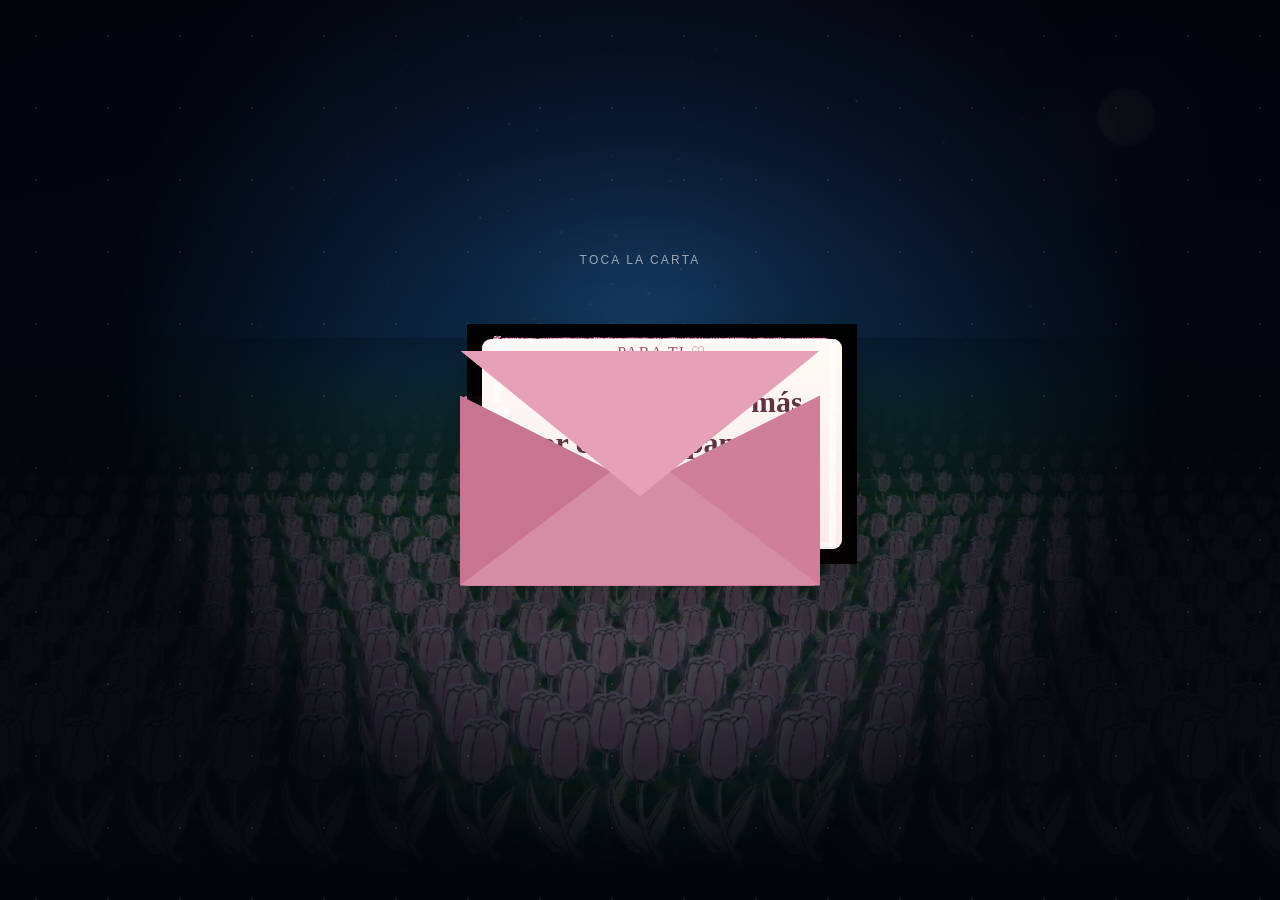
==== commit 3d9a98bf: "Add files via upload" ====
--- a/index.html
+++ b/index.html
@@ -23,6 +23,8 @@
 <link rel="stylesheet" href="basket-collection.css">
 <link rel="stylesheet" href="act1-life.css">
 <link rel="stylesheet" href="act1-adventures.css">
+<link rel="stylesheet" href="act1-growth.css">
+<link rel="stylesheet" href="basket-hints.css">
 </head>
 
 <body class="intro-active">
@@ -121,6 +123,8 @@
 <script src="basket-collection.js"></script>
 <script src="act1-life.js"></script>
 <script src="act1-adventures.js"></script>
+<script src="act1-growth.js"></script>
+<script src="basket-hints.js"></script>
 
 </body>
 </html>
--- a/act1-growth.css
+++ b/act1-growth.css
@@ -0,0 +1,18 @@
+/* ACTO I · ETAPA 3 — EL MUNDO CRECE */
+#act1GrowthLayer{position:fixed;inset:0;z-index:54;pointer-events:none;font-family:monospace}#act1GrowthGarden,#act1GrowthField{position:fixed;inset:0;pointer-events:none}#act1GrowthGarden{z-index:116}#act1GrowthField{z-index:47}
+#act1GrowthWhisper{position:fixed;left:50%;top:max(52px,calc(env(safe-area-inset-top) + 44px));z-index:184;max-width:min(82vw,440px);padding:8px 11px;border:1px solid rgba(255,217,236,.2);border-radius:8px;background:rgba(5,8,15,.8);color:#fff0f8;box-shadow:0 8px 22px rgba(0,0,0,.3);backdrop-filter:blur(4px);font:700 10px/1.45 monospace;text-align:center;opacity:0;transform:translate(-50%,-7px);transition:.28s;pointer-events:none}#act1GrowthWhisper.show{opacity:1;transform:translate(-50%,0)}
+#act1GrowthPermanent{position:absolute;inset:0;z-index:6;pointer-events:none}.growthNook{position:absolute;right:1.5%;bottom:5%;width:24%;height:43%;border-radius:52% 0 0 18%;background:radial-gradient(ellipse at 58% 70%,rgba(50,95,66,.18),transparent 58%),linear-gradient(90deg,transparent,rgba(7,28,20,.17));border-left:1px solid rgba(185,226,194,.09);overflow:hidden}.growthNook>i{position:absolute;bottom:3%;width:4px;height:18%;border-radius:100%;background:rgba(31,80,46,.5);transform-origin:bottom}.growthNook>i:nth-of-type(1){left:35%;rotate:-10deg}.growthNook>i:nth-of-type(2){left:58%;height:24%;rotate:8deg}.growthNook>i:nth-of-type(3){left:76%;height:15%;rotate:-4deg}.growthNookStar{position:absolute;right:19%;top:25%;color:rgba(255,226,163,.55);text-shadow:0 0 10px rgba(255,220,150,.35);animation:growthStar 3.8s ease-in-out infinite}@keyframes growthStar{50%{opacity:.35;scale:.85}}
+.growthPillow2{position:absolute;right:14%;bottom:8%;width:min(8.5vw,82px)}.growthPillow2 img{width:100%;filter:drop-shadow(0 5px 5px rgba(0,0,0,.27))}.growthToyBox{position:absolute;right:4.5%;bottom:8%;width:min(10vw,95px);height:min(7vw,62px);display:flex;align-items:flex-start;justify-content:center;gap:0}.growthToyBox b{position:absolute;left:7%;right:7%;bottom:0;height:68%;border:1px solid rgba(171,116,76,.35);border-radius:3px 3px 7px 7px;background:linear-gradient(#7a4f39,#4f352c);box-shadow:0 5px 8px rgba(0,0,0,.28)}.growthToyBox img{position:relative;width:31%;height:52%;object-fit:contain;z-index:1;filter:drop-shadow(0 2px 2px rgba(0,0,0,.25))}.growthWater{position:absolute;right:26%;bottom:7%;width:min(5.6vw,53px)}.growthWater img{width:100%;filter:drop-shadow(0 4px 5px rgba(0,0,0,.25))}.growthWater span{position:absolute;left:22%;right:22%;top:42%;height:18%;border-radius:50%;background:rgba(154,213,247,.45);box-shadow:0 0 8px rgba(146,214,255,.22)}
+.growthFavorite{position:absolute;display:grid;place-items:center;width:27px;height:27px;border-radius:50%;font:900 10px/1 monospace;opacity:.38;text-shadow:0 0 7px currentColor}.growthFavoriteMarie{right:17%;bottom:19%;color:#ffd8eb}.growthFavoriteTuluz{right:5%;bottom:19%;color:#ffd49e}.growthFavoriteMewo{right:29%;bottom:19%;color:#ffcae7}.growthLantern{position:absolute;right:18%;top:24%;width:28px;height:52px}.growthLantern>span{position:absolute;left:50%;top:-21px;width:1px;height:25px;background:rgba(255,233,208,.35)}.growthLantern>i{position:absolute;left:50%;top:7px;width:24px;height:29px;display:grid;place-items:center;border:1px solid rgba(255,217,159,.38);border-radius:5px;background:rgba(92,63,42,.3);color:#ffe29b;transform:translateX(-50%);box-shadow:0 0 13px rgba(255,216,134,.23),inset 0 0 9px rgba(255,224,155,.17);font-style:normal;animation:growthLamp 3s ease-in-out infinite}@keyframes growthLamp{50%{box-shadow:0 0 20px rgba(255,216,134,.38),inset 0 0 12px rgba(255,224,155,.25)}}
+.growthNookDoor{position:absolute;right:0;top:33%;width:58px;height:120px;border:0;border-left:1px solid rgba(211,238,213,.17);border-radius:50% 0 0 50%;background:radial-gradient(ellipse at right,rgba(78,124,89,.2),transparent 65%);color:#ffe8af;pointer-events:auto}.growthNookDoor span{font-size:18px;text-shadow:0 0 12px rgba(255,230,167,.55)}.growthNookDoor small{display:block;color:rgba(255,255,255,.55)}.growthNookDoor.open{animation:growthDoorOpen .9s ease forwards}@keyframes growthDoorOpen{to{opacity:0;translate:70px 0}}
+.growthBuildPanel{position:absolute;left:50%;bottom:8%;width:min(86vw,390px);padding:13px;border:1px solid rgba(255,207,231,.23);border-radius:11px;background:rgba(6,9,16,.86);box-shadow:0 10px 25px rgba(0,0,0,.34);transform:translateX(-50%);pointer-events:auto;text-align:center}.growthBuildPanel p{margin:0 0 9px;color:#fff0f7;font:800 10px/1.4 monospace}.growthBuildPanel>div{display:flex;justify-content:center;gap:10px}.growthBuildPanel button{width:88px;padding:6px;border:1px solid rgba(255,200,227,.2);border-radius:8px;background:rgba(31,19,31,.82);color:#ffeaf5;font:700 8px monospace}.growthBuildPanel button img{display:block;width:42px;height:42px;object-fit:contain;margin:auto}.growthBuildPanel button.used{opacity:.3}.growthBuildResult{width:70px;margin-top:5px;opacity:.12;transition:.7s}.growthBuildPanel.complete .growthBuildResult{opacity:1;scale:1.06;filter:drop-shadow(0 0 8px rgba(255,190,221,.25))}
+.growthToySort{position:absolute;left:50%;bottom:8%;display:flex;align-items:flex-end;gap:9px;transform:translateX(-50%);pointer-events:auto}.growthToyCrate{width:92px;height:60px;display:grid;place-items:center;border:1px solid rgba(183,124,81,.38);border-radius:4px 4px 8px 8px;background:linear-gradient(#795039,#4c3228);color:rgba(255,233,214,.35);font-size:25px}.growthToySort button{width:58px;height:58px;padding:5px;border:1px solid rgba(255,207,231,.2);border-radius:9px;background:rgba(8,11,17,.72);transition:.55s}.growthToySort button img{width:100%;height:100%;object-fit:contain}.growthToySort button.put{opacity:0;translate:-80px 15px;scale:.6;pointer-events:none}
+.growthWaterQuest{position:absolute;right:19%;bottom:11%;width:min(12vw,82px);padding:0;border:0;background:transparent;pointer-events:auto}.growthWaterQuest img{width:100%;filter:drop-shadow(0 5px 7px rgba(0,0,0,.3))}.growthWaterQuest span{position:absolute;left:24%;right:24%;top:43%;height:17%;border-radius:50%;background:rgba(133,205,244,0);transition:.4s}.growthWaterQuest.fill-1 span{background:rgba(133,205,244,.15)}.growthWaterQuest.fill-2 span{background:rgba(133,205,244,.3)}.growthWaterQuest.fill-3 span{background:rgba(133,205,244,.5);box-shadow:0 0 10px rgba(133,205,244,.25)}.growthWaterQuest small{display:block;color:#eef7ff;font:700 8px monospace;text-shadow:0 2px 4px #000}
+.growthNotice{position:absolute;width:45px;height:45px;border:0;border-radius:50%;background:rgba(12,13,19,.28);font:900 18px monospace;pointer-events:auto;animation:growthNotice 1.3s ease-in-out infinite}.growthNoticeMarie{right:15%;bottom:27%;color:#ffd7ea}.growthNoticeTuluz{right:5%;bottom:27%;color:#ffd09a}.growthNoticeMewo{right:28%;bottom:27%;color:#ffc8e5}@keyframes growthNotice{50%{scale:1.14;box-shadow:0 0 16px rgba(255,198,226,.18)}}
+#catGarden.growth-marie-scene .refugeGrayCat{left:78%!important;bottom:12%!important}#catGarden.growth-tuluz-scene .refugeOrangeCat{left:90%!important;bottom:13%!important}#catGarden.growth-mewo-scene #catGardenMewoSpot.show{left:69%!important;bottom:13%!important}
+.growthFlowerQuest,#growthFieldFlowers{position:absolute;width:92px;height:70px;padding:0;border:0;background:transparent;transform:translate(-50%,-55%);pointer-events:auto;opacity:1}.growthFlowerQuest i,#growthFieldFlowers i{position:absolute;bottom:0;color:#dba3d8;font-style:normal;text-shadow:0 0 8px rgba(234,153,218,.3);transform-origin:bottom}.growthFlowerQuest i:nth-child(1),#growthFieldFlowers i:nth-child(1){left:18%;font-size:20px;rotate:-7deg}.growthFlowerQuest i:nth-child(2),#growthFieldFlowers i:nth-child(2){left:44%;font-size:25px}.growthFlowerQuest i:nth-child(3),#growthFieldFlowers i:nth-child(3){left:72%;font-size:18px;rotate:8deg}.growthFlowerQuest.bloom i{animation:growthBloom .8s ease both}@keyframes growthBloom{50%{scale:1.25;translate:0 -4px}}#growthFieldFlowers{opacity:0;visibility:hidden;transition:.25s}#growthFieldFlowers.show{opacity:1;visibility:visible}
+.growthLanternQuest{position:absolute;right:15%;top:24%;width:58px;height:90px;border:0;background:transparent;color:#a89e8f;pointer-events:auto}.growthLanternQuest>span{display:block;width:1px;height:32px;margin:auto;background:rgba(255,235,214,.35)}.growthLanternQuest>i{display:grid;place-items:center;width:34px;height:42px;margin:auto;border:1px solid rgba(224,208,188,.25);border-radius:5px;background:rgba(45,41,38,.25);font-style:normal}.growthLanternQuest small{color:#ece4dc;font:700 8px monospace}.growthLanternQuest.lit>i{color:#ffe29b;background:rgba(100,65,38,.33);box-shadow:0 0 22px rgba(255,216,134,.38)}
+.growthNightNote{position:absolute;left:50%;top:22%;max-width:min(75vw,380px);padding:8px 10px;border-radius:8px;background:rgba(5,8,15,.58);color:#ffeef7;font:800 10px/1.45 monospace;text-align:center;opacity:0;transform:translate(-50%,6px);transition:.4s}.growthNightNote.show{opacity:1;transform:translate(-50%,0)}#catGarden.growth-night-scene .refugeGrayCat{left:77%!important;bottom:12%!important}#catGarden.growth-night-scene .refugeOrangeCat{left:88%!important;bottom:12%!important}#catGarden.growth-night-scene #catGardenMewoSpot.show{left:67%!important;bottom:12%!important}
+#act1GrowthCinema{position:fixed;inset:0;z-index:194;display:grid;place-items:center;overflow:hidden;background:radial-gradient(circle at 50% 68%,rgba(53,53,78,.44),transparent 34%),linear-gradient(#02050c,#081224 58%,#07110e);opacity:0;visibility:hidden;pointer-events:none;transition:.65s}#act1GrowthCinema.show{opacity:1;visibility:visible;pointer-events:auto}.growthCinemaGlow{position:absolute;left:50%;bottom:12%;width:72%;height:42%;border-radius:50%;background:radial-gradient(ellipse,rgba(249,186,143,.1),transparent 65%);transform:translateX(-50%)}.growthCinemaHome{position:relative;width:min(84vw,560px);text-align:center}.growthCinemaCats{height:100px;display:flex;align-items:flex-end;justify-content:center;gap:10px;margin-bottom:8px}.growthCinemaCats img{width:min(12vw,80px);max-height:85px;object-fit:contain;image-rendering:pixelated;filter:drop-shadow(0 5px 8px rgba(0,0,0,.35))}.growthCinemaHome>span{display:block;margin:5px;color:#ffdcec;font-size:31px;text-shadow:0 0 16px rgba(255,190,222,.28)}#growthCinemaText{min-height:74px;margin:0;color:#fff0f7;font:800 13px/1.65 monospace;opacity:0;translate:0 8px;transition:.5s}#growthCinemaText.visible{opacity:1;translate:0 0}#growthCinemaClose{position:absolute;left:50%;bottom:max(28px,calc(env(safe-area-inset-bottom) + 18px));padding:9px 14px;border:1px solid rgba(255,204,231,.28);border-radius:8px;background:rgba(24,14,28,.82);color:#ffeaf5;font:800 10px monospace;opacity:0;visibility:hidden;transform:translateX(-50%);pointer-events:none;transition:.3s}#growthCinemaClose.ready{opacity:1;visibility:visible;pointer-events:auto}
+@media(max-width:600px){#act1GrowthWhisper{top:max(40px,calc(env(safe-area-inset-top) + 34px));font-size:9px}.growthNook{width:31%;height:39%}.growthPillow2{right:16%;width:min(14vw,68px)}.growthToyBox{right:1%;width:min(18vw,83px);height:min(12vw,58px)}.growthWater{right:30%;width:min(10vw,47px)}.growthBuildPanel{width:90vw}.growthToySort{gap:5px}.growthToyCrate{width:75px}.growthToySort button{width:48px;height:48px}.growthCinemaCats img{width:min(18vw,74px)}#growthCinemaText{font-size:11px}}
+@media(prefers-reduced-motion:reduce){#act1GrowthLayer *,#act1GrowthPermanent *{animation-duration:.01ms!important;animation-iteration-count:1!important}}
--- a/basket-hints.css
+++ b/basket-hints.css
@@ -0,0 +1,4 @@
+/* CANASTA · PISTAS DEL PEQUEÑO MUNDO */
+#basket2Hints{margin:10px 0 12px;border:1px solid rgba(255,211,232,.14);border-radius:10px;background:rgba(255,255,255,.018);overflow:hidden}#basket2HintsToggle{width:100%;display:grid;grid-template-columns:34px 1fr 20px;align-items:center;gap:8px;padding:9px 10px;border:0;background:transparent;color:#ffeaf5;text-align:left}#basket2HintsToggle>span{width:30px;height:30px;display:grid;place-items:center;border:1px solid rgba(255,201,226,.25);border-radius:8px;background:rgba(54,29,48,.45);font:900 15px monospace;color:#ffd6ea}#basket2HintsToggle div{display:flex;flex-direction:column;gap:2px}#basket2HintsToggle strong{font:900 9px/1.2 monospace;letter-spacing:.08em}#basket2HintsToggle small{font:700 8px/1.25 monospace;color:rgba(255,236,246,.58)}#basket2HintsToggle>b{font:900 17px monospace;color:rgba(255,221,238,.55);transition:.25s}#basket2Hints.open #basket2HintsToggle>b{rotate:45deg}
+#basket2HintsBody{display:none;grid-template-columns:36px 1fr auto;align-items:center;gap:9px;padding:0 10px 10px}#basket2Hints.open #basket2HintsBody{display:grid}.basket2GuideMark{width:34px;height:34px;display:grid;place-items:center;border-radius:50%;background:radial-gradient(circle,rgba(255,221,154,.17),transparent 70%);color:#ffe4a2;text-shadow:0 0 10px rgba(255,224,153,.5);font-size:16px}#basket2HintText{margin:0;min-height:34px;color:#f7e9f1;font:700 9px/1.45 monospace;opacity:.5;translate:0 3px;transition:.25s}#basket2HintText.show{opacity:1;translate:0 0}#basket2NextHint{padding:7px 8px;border:1px solid rgba(255,198,226,.18);border-radius:7px;background:rgba(43,24,39,.5);color:#ffe8f4;font:800 8px/1 monospace;white-space:nowrap}
+@media(max-width:600px){#basket2HintsBody{grid-template-columns:30px 1fr;gap:7px}.basket2GuideMark{width:29px;height:29px}#basket2NextHint{grid-column:2;justify-self:start}#basket2HintsToggle small{font-size:7px}}
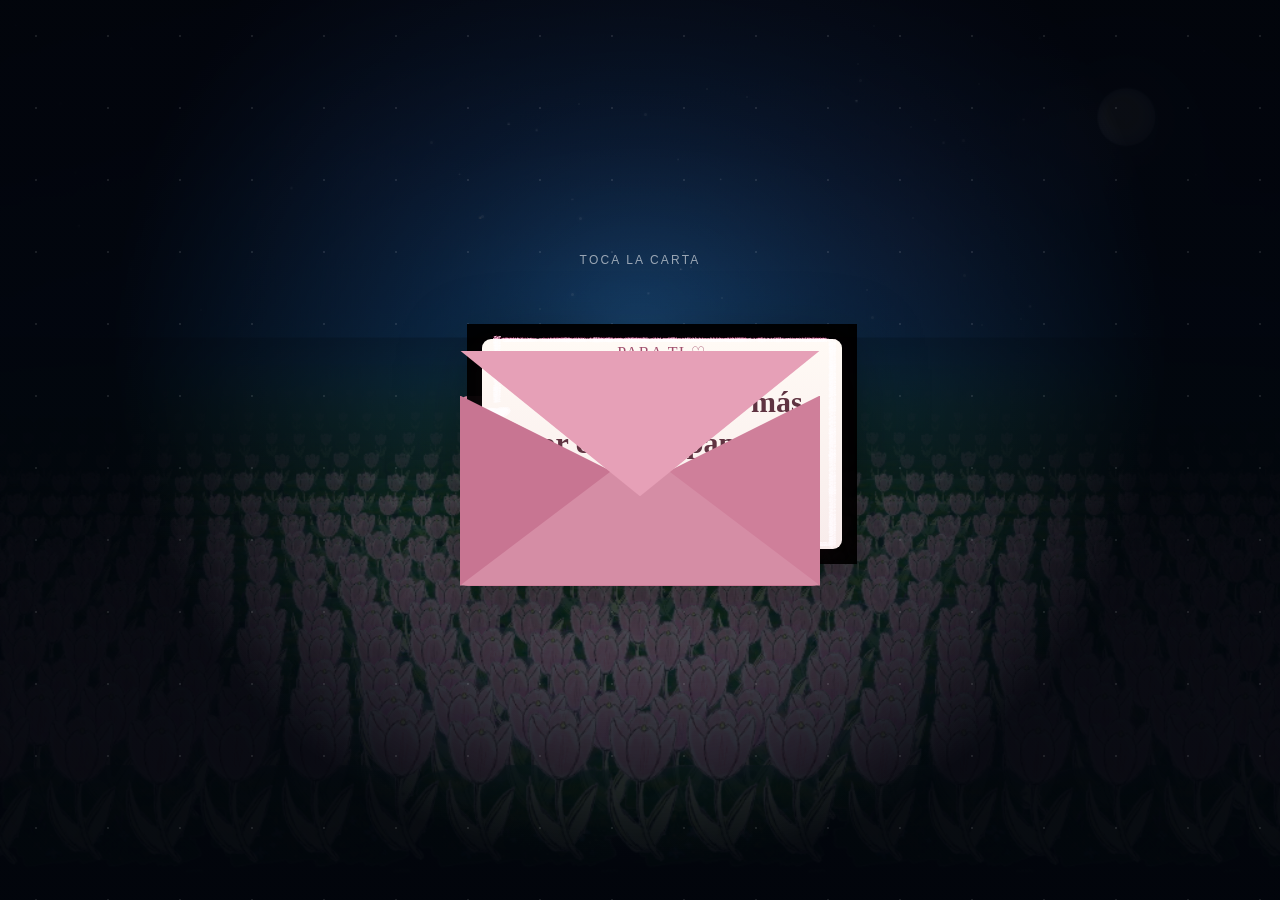
==== commit e5588459: "Add files via upload" ====
--- a/index.html
+++ b/index.html
@@ -24,6 +24,7 @@
 <link rel="stylesheet" href="act1-life.css">
 <link rel="stylesheet" href="act1-adventures.css">
 <link rel="stylesheet" href="act1-growth.css">
+<link rel="stylesheet" href="act1-cinematics.css">
 <link rel="stylesheet" href="basket-hints.css">
 </head>
 
@@ -124,6 +125,7 @@
 <script src="act1-life.js"></script>
 <script src="act1-adventures.js"></script>
 <script src="act1-growth.js"></script>
+<script src="act1-cinematics.js"></script>
 <script src="basket-hints.js"></script>
 
 </body>
--- a/letters.css
+++ b/letters.css
@@ -455,7 +455,7 @@
 #letterReader{
   position:fixed;
   inset:0;
-  z-index:75;
+  z-index:235;
 
   display:flex;
   align-items:center;
--- a/act1-life.css
+++ b/act1-life.css
@@ -6,7 +6,7 @@
 #act1LifeLayer{
   position:fixed;
   inset:0;
-  z-index:49;
+  z-index:125;
   pointer-events:none;
   font-family:monospace;
 }
@@ -1674,3 +1674,93 @@
     animation-iteration-count:1 !important;
   }
 }
+
+
+/* =========================================================
+   CORRECCIÓN DE VISIBILIDAD · ACTO I
+   El Claro usa z-index 90. Antes esta capa completa estaba
+   debajo del jardín, por eso algunos eventos sí ocurrían pero
+   eran prácticamente invisibles.
+========================================================= */
+
+#act1MemoryDrop{
+  display:none !important;
+}
+
+#act1LostBall,
+.act1PawStep,
+.act1Firefly,
+.act1Puddle,
+#act1OutsideToy,
+#act1FallenStar,
+#act1FieldLoopMarker{
+  isolation:isolate;
+}
+
+#act1LostBall,
+#act1OutsideToy{
+  min-width:64px;
+  filter:
+    drop-shadow(0 0 9px rgba(255,184,220,.62))
+    drop-shadow(0 7px 10px rgba(0,0,0,.42));
+}
+
+#act1LostBall::before,
+#act1OutsideToy::before,
+#act1FallenStar::before,
+#act1FieldLoopMarker::before,
+.act1PawStep::before,
+.act1Puddle::before{
+  content:"";
+  position:absolute;
+  inset:-10px;
+  z-index:-1;
+  border:1px solid rgba(255,221,239,.38);
+  border-radius:999px;
+  box-shadow:0 0 20px rgba(255,169,215,.18);
+  animation:act1VisibleRing 1.25s ease-in-out infinite;
+  pointer-events:none;
+}
+
+.act1PawStep{
+  width:58px;
+  height:58px;
+  font-size:31px;
+  filter:
+    drop-shadow(0 0 9px rgba(255,222,238,.72))
+    drop-shadow(0 4px 7px rgba(0,0,0,.4));
+}
+
+.act1Firefly{
+  width:42px;
+  height:42px;
+  margin:-21px 0 0 -21px;
+}
+
+.act1Firefly::before{
+  width:9px;
+  height:9px;
+  box-shadow:
+    0 0 9px #ffe39a,
+    0 0 23px rgba(255,220,118,.9),
+    0 0 40px rgba(255,198,100,.32);
+}
+
+.act1Puddle{
+  min-width:95px;
+  min-height:36px;
+  border-color:rgba(205,230,255,.32);
+  box-shadow:0 0 17px rgba(169,211,255,.13);
+}
+
+#act1FieldLoopMarker{
+  width:68px;
+  height:68px;
+  background:rgba(8,11,18,.5);
+  border-color:rgba(255,196,225,.45);
+}
+
+@keyframes act1VisibleRing{
+  0%,100%{opacity:.28;scale:.86}
+  50%{opacity:.9;scale:1.08}
+}
--- a/act1-adventures.css
+++ b/act1-adventures.css
@@ -7,7 +7,7 @@
   position:fixed;
   inset:0;
 
-  z-index:52;
+  z-index:126;
 
   pointer-events:none;
 
@@ -1743,3 +1743,68 @@
     animation-iteration-count:1 !important;
   }
 }
+
+
+/* =========================================================
+   ACTIVIDADES MÁS VISIBLES
+========================================================= */
+
+.act1AdvTreasure,
+.act1AdvStarStep,
+.act1AdvReturnStar,
+.act1AdvYarnPoint,
+.act1AdvRainItem,
+.act1AdvTallTulip,
+.act1AdvMidnightFlower{
+  filter:
+    drop-shadow(0 0 11px rgba(255,204,229,.38))
+    drop-shadow(0 6px 9px rgba(0,0,0,.38));
+}
+
+.act1AdvTreasure::before,
+.act1AdvStarStep::before,
+.act1AdvYarnPoint::before,
+.act1AdvRainItem::before,
+.act1AdvMidnightFlower::before{
+  content:"";
+  position:absolute;
+  inset:-9px;
+  border:1px solid rgba(255,225,240,.4);
+  border-radius:999px;
+  box-shadow:0 0 20px rgba(255,176,217,.2);
+  animation:act1AdvVisiblePulse 1.2s ease-in-out infinite;
+  pointer-events:none;
+}
+
+.act1AdvTreasure,
+.act1AdvRainItem{
+  min-width:67px;
+}
+
+.act1AdvYarnPoint{
+  width:48px;
+  height:48px;
+  background:rgba(48,22,41,.72);
+  border-color:rgba(255,215,236,.48);
+  font-size:18px;
+}
+
+.act1AdvStarStep{
+  width:58px;
+  height:58px;
+  margin:-29px 0 0 -29px;
+  font-size:25px;
+}
+
+#act1AdventureWhisper{
+  border-color:rgba(255,218,238,.42);
+  box-shadow:
+    0 8px 22px rgba(0,0,0,.36),
+    0 0 18px rgba(255,172,214,.14);
+  font-size:11px;
+}
+
+@keyframes act1AdvVisiblePulse{
+  0%,100%{opacity:.3;scale:.88}
+  50%{opacity:.95;scale:1.08}
+}
--- a/act1-growth.css
+++ b/act1-growth.css
@@ -1,5 +1,5 @@
 /* ACTO I · ETAPA 3 — EL MUNDO CRECE */
-#act1GrowthLayer{position:fixed;inset:0;z-index:54;pointer-events:none;font-family:monospace}#act1GrowthGarden,#act1GrowthField{position:fixed;inset:0;pointer-events:none}#act1GrowthGarden{z-index:116}#act1GrowthField{z-index:47}
+#act1GrowthLayer{position:fixed;inset:0;z-index:127;pointer-events:none;font-family:monospace}#act1GrowthGarden,#act1GrowthField{position:fixed;inset:0;pointer-events:none}#act1GrowthGarden{z-index:116}#act1GrowthField{z-index:47}
 #act1GrowthWhisper{position:fixed;left:50%;top:max(52px,calc(env(safe-area-inset-top) + 44px));z-index:184;max-width:min(82vw,440px);padding:8px 11px;border:1px solid rgba(255,217,236,.2);border-radius:8px;background:rgba(5,8,15,.8);color:#fff0f8;box-shadow:0 8px 22px rgba(0,0,0,.3);backdrop-filter:blur(4px);font:700 10px/1.45 monospace;text-align:center;opacity:0;transform:translate(-50%,-7px);transition:.28s;pointer-events:none}#act1GrowthWhisper.show{opacity:1;transform:translate(-50%,0)}
 #act1GrowthPermanent{position:absolute;inset:0;z-index:6;pointer-events:none}.growthNook{position:absolute;right:1.5%;bottom:5%;width:24%;height:43%;border-radius:52% 0 0 18%;background:radial-gradient(ellipse at 58% 70%,rgba(50,95,66,.18),transparent 58%),linear-gradient(90deg,transparent,rgba(7,28,20,.17));border-left:1px solid rgba(185,226,194,.09);overflow:hidden}.growthNook>i{position:absolute;bottom:3%;width:4px;height:18%;border-radius:100%;background:rgba(31,80,46,.5);transform-origin:bottom}.growthNook>i:nth-of-type(1){left:35%;rotate:-10deg}.growthNook>i:nth-of-type(2){left:58%;height:24%;rotate:8deg}.growthNook>i:nth-of-type(3){left:76%;height:15%;rotate:-4deg}.growthNookStar{position:absolute;right:19%;top:25%;color:rgba(255,226,163,.55);text-shadow:0 0 10px rgba(255,220,150,.35);animation:growthStar 3.8s ease-in-out infinite}@keyframes growthStar{50%{opacity:.35;scale:.85}}
 .growthPillow2{position:absolute;right:14%;bottom:8%;width:min(8.5vw,82px)}.growthPillow2 img{width:100%;filter:drop-shadow(0 5px 5px rgba(0,0,0,.27))}.growthToyBox{position:absolute;right:4.5%;bottom:8%;width:min(10vw,95px);height:min(7vw,62px);display:flex;align-items:flex-start;justify-content:center;gap:0}.growthToyBox b{position:absolute;left:7%;right:7%;bottom:0;height:68%;border:1px solid rgba(171,116,76,.35);border-radius:3px 3px 7px 7px;background:linear-gradient(#7a4f39,#4f352c);box-shadow:0 5px 8px rgba(0,0,0,.28)}.growthToyBox img{position:relative;width:31%;height:52%;object-fit:contain;z-index:1;filter:drop-shadow(0 2px 2px rgba(0,0,0,.25))}.growthWater{position:absolute;right:26%;bottom:7%;width:min(5.6vw,53px)}.growthWater img{width:100%;filter:drop-shadow(0 4px 5px rgba(0,0,0,.25))}.growthWater span{position:absolute;left:22%;right:22%;top:42%;height:18%;border-radius:50%;background:rgba(154,213,247,.45);box-shadow:0 0 8px rgba(146,214,255,.22)}
@@ -16,3 +16,61 @@
 #act1GrowthCinema{position:fixed;inset:0;z-index:194;display:grid;place-items:center;overflow:hidden;background:radial-gradient(circle at 50% 68%,rgba(53,53,78,.44),transparent 34%),linear-gradient(#02050c,#081224 58%,#07110e);opacity:0;visibility:hidden;pointer-events:none;transition:.65s}#act1GrowthCinema.show{opacity:1;visibility:visible;pointer-events:auto}.growthCinemaGlow{position:absolute;left:50%;bottom:12%;width:72%;height:42%;border-radius:50%;background:radial-gradient(ellipse,rgba(249,186,143,.1),transparent 65%);transform:translateX(-50%)}.growthCinemaHome{position:relative;width:min(84vw,560px);text-align:center}.growthCinemaCats{height:100px;display:flex;align-items:flex-end;justify-content:center;gap:10px;margin-bottom:8px}.growthCinemaCats img{width:min(12vw,80px);max-height:85px;object-fit:contain;image-rendering:pixelated;filter:drop-shadow(0 5px 8px rgba(0,0,0,.35))}.growthCinemaHome>span{display:block;margin:5px;color:#ffdcec;font-size:31px;text-shadow:0 0 16px rgba(255,190,222,.28)}#growthCinemaText{min-height:74px;margin:0;color:#fff0f7;font:800 13px/1.65 monospace;opacity:0;translate:0 8px;transition:.5s}#growthCinemaText.visible{opacity:1;translate:0 0}#growthCinemaClose{position:absolute;left:50%;bottom:max(28px,calc(env(safe-area-inset-bottom) + 18px));padding:9px 14px;border:1px solid rgba(255,204,231,.28);border-radius:8px;background:rgba(24,14,28,.82);color:#ffeaf5;font:800 10px monospace;opacity:0;visibility:hidden;transform:translateX(-50%);pointer-events:none;transition:.3s}#growthCinemaClose.ready{opacity:1;visibility:visible;pointer-events:auto}
 @media(max-width:600px){#act1GrowthWhisper{top:max(40px,calc(env(safe-area-inset-top) + 34px));font-size:9px}.growthNook{width:31%;height:39%}.growthPillow2{right:16%;width:min(14vw,68px)}.growthToyBox{right:1%;width:min(18vw,83px);height:min(12vw,58px)}.growthWater{right:30%;width:min(10vw,47px)}.growthBuildPanel{width:90vw}.growthToySort{gap:5px}.growthToyCrate{width:75px}.growthToySort button{width:48px;height:48px}.growthCinemaCats img{width:min(18vw,74px)}#growthCinemaText{font-size:11px}}
 @media(prefers-reduced-motion:reduce){#act1GrowthLayer *,#act1GrowthPermanent *{animation-duration:.01ms!important;animation-iteration-count:1!important}}
+
+
+/* =========================================================
+   CRECIMIENTO MÁS VISIBLE
+========================================================= */
+
+.growthNookDoor,
+.growthWaterQuest,
+.growthNotice,
+.growthFlowerQuest,
+.growthLanternQuest{
+  filter:
+    drop-shadow(0 0 12px rgba(255,210,230,.38))
+    drop-shadow(0 7px 9px rgba(0,0,0,.36));
+}
+
+.growthNookDoor{
+  width:88px;
+  background:
+    radial-gradient(ellipse at right,rgba(123,188,137,.32),transparent 68%);
+  border-left:2px solid rgba(212,244,219,.3);
+}
+
+.growthNookDoor span{
+  font-size:28px;
+  color:#ffe8af;
+  animation:growthBigHint 1.25s ease-in-out infinite;
+}
+
+.growthNotice{
+  width:62px;
+  height:62px;
+  font-size:25px;
+  opacity:.92;
+  border:1px solid rgba(255,222,239,.36);
+  background:rgba(21,15,24,.58);
+  box-shadow:0 0 21px rgba(255,183,218,.2);
+}
+
+.growthWaterQuest{
+  min-width:78px;
+}
+
+.growthLanternQuest{
+  width:76px;
+  height:112px;
+}
+
+#act1GrowthWhisper{
+  border-color:rgba(255,217,236,.42);
+  box-shadow:0 8px 22px rgba(0,0,0,.35),0 0 18px rgba(255,177,216,.14);
+  font-size:11px;
+}
+
+@keyframes growthBigHint{
+  0%,100%{opacity:.4;scale:.86}
+  50%{opacity:1;scale:1.15}
+}
--- a/act1-cinematics.css
+++ b/act1-cinematics.css
@@ -0,0 +1,214 @@
+/* =========================================================
+   PARADOX143 — CINEMÁTICAS DEL ACTO I
+========================================================= */
+
+#act1Cinematic{
+  position:fixed;
+  inset:0;
+  z-index:220;
+  display:grid;
+  place-items:center;
+  overflow:hidden;
+  background:
+    radial-gradient(circle at 50% 64%,rgba(66,58,91,.38),transparent 34%),
+    linear-gradient(#02040b,#071121 62%,#07100d);
+  opacity:0;
+  visibility:hidden;
+  pointer-events:none;
+  transition:opacity .72s ease,visibility .72s;
+  font-family:monospace;
+}
+
+#act1Cinematic.show{
+  opacity:1;
+  visibility:visible;
+  pointer-events:auto;
+}
+
+.act1CineAtmosphere{
+  position:absolute;
+  inset:0;
+  pointer-events:none;
+}
+
+.act1CineAtmosphere span{
+  position:absolute;
+  width:5px;
+  height:5px;
+  border-radius:50%;
+  background:#ffe49a;
+  box-shadow:0 0 9px #ffe49a,0 0 22px rgba(255,219,135,.42);
+  opacity:.42;
+  animation:act1CineDrift 5s ease-in-out infinite alternate;
+}
+.act1CineAtmosphere span:nth-child(1){left:14%;top:25%;animation-delay:-1s}
+.act1CineAtmosphere span:nth-child(2){left:28%;top:67%;animation-delay:-3s}
+.act1CineAtmosphere span:nth-child(3){left:48%;top:18%;animation-delay:-2s}
+.act1CineAtmosphere span:nth-child(4){right:30%;top:42%;animation-delay:-4s}
+.act1CineAtmosphere span:nth-child(5){right:13%;top:24%;animation-delay:-.5s}
+.act1CineAtmosphere span:nth-child(6){right:21%;bottom:18%;animation-delay:-2.5s}
+
+@keyframes act1CineDrift{
+  from{translate:-6px 5px;opacity:.25;scale:.75}
+  to{translate:8px -10px;opacity:.82;scale:1.15}
+}
+
+.act1CineStage{
+  position:relative;
+  width:min(88vw,620px);
+  min-height:330px;
+  display:flex;
+  flex-direction:column;
+  align-items:center;
+  justify-content:center;
+  text-align:center;
+}
+
+#act1CineVisual{
+  position:relative;
+  width:min(70vw,430px);
+  height:155px;
+  display:flex;
+  align-items:flex-end;
+  justify-content:center;
+  margin-bottom:8px;
+}
+
+#act1CineCats{
+  position:relative;
+  z-index:3;
+  height:100%;
+  display:flex;
+  align-items:flex-end;
+  justify-content:center;
+  gap:12px;
+}
+
+#act1CineCats img{
+  width:min(16vw,88px);
+  max-height:110px;
+  object-fit:contain;
+  image-rendering:pixelated;
+  filter:drop-shadow(0 7px 10px rgba(0,0,0,.4));
+  animation:act1CineCatArrive 1.25s cubic-bezier(.2,.8,.2,1) both;
+  animation-delay:calc(var(--i) * .16s);
+}
+
+@keyframes act1CineCatArrive{
+  from{opacity:0;translate:18px 4px;scale:.82}
+  to{opacity:1;translate:0 0;scale:1}
+}
+
+#act1CineProp{
+  position:absolute;
+  right:20%;
+  bottom:0;
+  z-index:4;
+  width:min(10vw,66px);
+  max-height:70px;
+  object-fit:contain;
+  opacity:0;
+  filter:drop-shadow(0 0 12px rgba(255,210,230,.3));
+}
+#act1CineProp.show{opacity:1;animation:act1CinePropFloat 2.2s ease-in-out infinite alternate}
+@keyframes act1CinePropFloat{to{translate:0 -7px;rotate:3deg}}
+
+#act1CineFlower{
+  position:absolute;
+  left:50%;bottom:5px;
+  width:95px;height:90px;
+  transform:translateX(-50%);
+  opacity:0;
+}
+#act1CineFlower i{
+  position:absolute;left:50%;bottom:8px;
+  width:30px;height:52px;
+  border-radius:60% 60% 48% 48%;
+  background:linear-gradient(#9187df,#d6a5dd);
+  transform-origin:50% 90%;
+  box-shadow:0 0 13px rgba(180,157,255,.28);
+}
+#act1CineFlower i:nth-child(1){rotate:-48deg}
+#act1CineFlower i:nth-child(2){rotate:0deg}
+#act1CineFlower i:nth-child(3){rotate:48deg}
+
+#act1CineLantern{
+  position:absolute;left:50%;bottom:20px;
+  width:45px;height:57px;
+  display:grid;place-items:center;
+  border:1px solid rgba(255,224,172,.4);
+  border-radius:6px;
+  background:rgba(100,65,38,.28);
+  color:#ffe29b;
+  opacity:0;
+  transform:translateX(-50%);
+  box-shadow:0 0 26px rgba(255,216,134,.3),inset 0 0 12px rgba(255,224,155,.2);
+}
+
+#act1CineMark{
+  display:block;
+  margin:6px 0 12px;
+  color:#ffd9ec;
+  font:900 32px/1 monospace;
+  text-shadow:0 0 17px rgba(255,184,221,.38);
+}
+
+#act1CineText{
+  min-height:72px;
+  max-width:540px;
+  margin:0;
+  color:#fff0f8;
+  font:800 13px/1.68 monospace;
+  opacity:0;
+  translate:0 9px;
+  transition:opacity .55s ease,translate .55s ease;
+}
+#act1CineText.visible{opacity:1;translate:0 0}
+
+#act1CineContinue{
+  position:absolute;
+  left:50%;
+  bottom:max(28px,calc(env(safe-area-inset-bottom) + 18px));
+  padding:10px 15px;
+  border:1px solid rgba(255,205,232,.32);
+  border-radius:8px;
+  background:rgba(25,14,29,.84);
+  color:#ffeaf5;
+  font:800 10px/1 monospace;
+  opacity:0;
+  visibility:hidden;
+  transform:translateX(-50%);
+  pointer-events:none;
+  transition:.32s;
+}
+#act1CineContinue.ready{opacity:1;visibility:visible;pointer-events:auto}
+
+/* Temas */
+#act1Cinematic[data-theme="fireflies"] .act1CineAtmosphere span{animation-duration:2.8s;opacity:.78}
+#act1Cinematic[data-theme="flower"] #act1CineFlower{opacity:1;animation:act1CineFlowerBloom 2.2s ease both}
+#act1Cinematic[data-theme="flower"] #act1CineCats{display:none}
+#act1Cinematic[data-theme="light"] #act1CineLantern{opacity:1;animation:act1CineLight 2.5s ease-in-out infinite alternate}
+#act1Cinematic[data-theme="night"]{background:radial-gradient(circle at 50% 68%,rgba(54,55,82,.34),transparent 35%),linear-gradient(#01030a,#050d1c 62%,#050b09)}
+#act1Cinematic[data-theme="nook"]{background:radial-gradient(ellipse at 50% 70%,rgba(82,125,91,.25),transparent 38%),linear-gradient(#02050c,#071323 60%,#07130e)}
+#act1Cinematic[data-theme="marie"]{background:radial-gradient(ellipse at 50% 70%,rgba(231,177,211,.12),transparent 36%),linear-gradient(#02050c,#081123 60%,#08100f)}
+
+@keyframes act1CineFlowerBloom{
+  from{scale:.45;filter:brightness(.55)}
+  to{scale:1;filter:brightness(1.1) drop-shadow(0 0 18px rgba(184,164,255,.32))}
+}
+@keyframes act1CineLight{to{box-shadow:0 0 45px rgba(255,216,134,.55),inset 0 0 18px rgba(255,224,155,.3);scale:1.04}}
+
+/* El lector directo debe estar por encima de cualquier escena. */
+#letterReader{z-index:235 !important}
+
+@media(max-width:600px){
+  .act1CineStage{min-height:290px}
+  #act1CineVisual{height:130px}
+  #act1CineCats img{width:min(22vw,78px);max-height:92px}
+  #act1CineText{max-width:84vw;font-size:11px}
+  #act1CineMark{font-size:28px}
+}
+
+@media(prefers-reduced-motion:reduce){
+  #act1Cinematic *{animation-duration:.01ms!important;animation-iteration-count:1!important}
+}
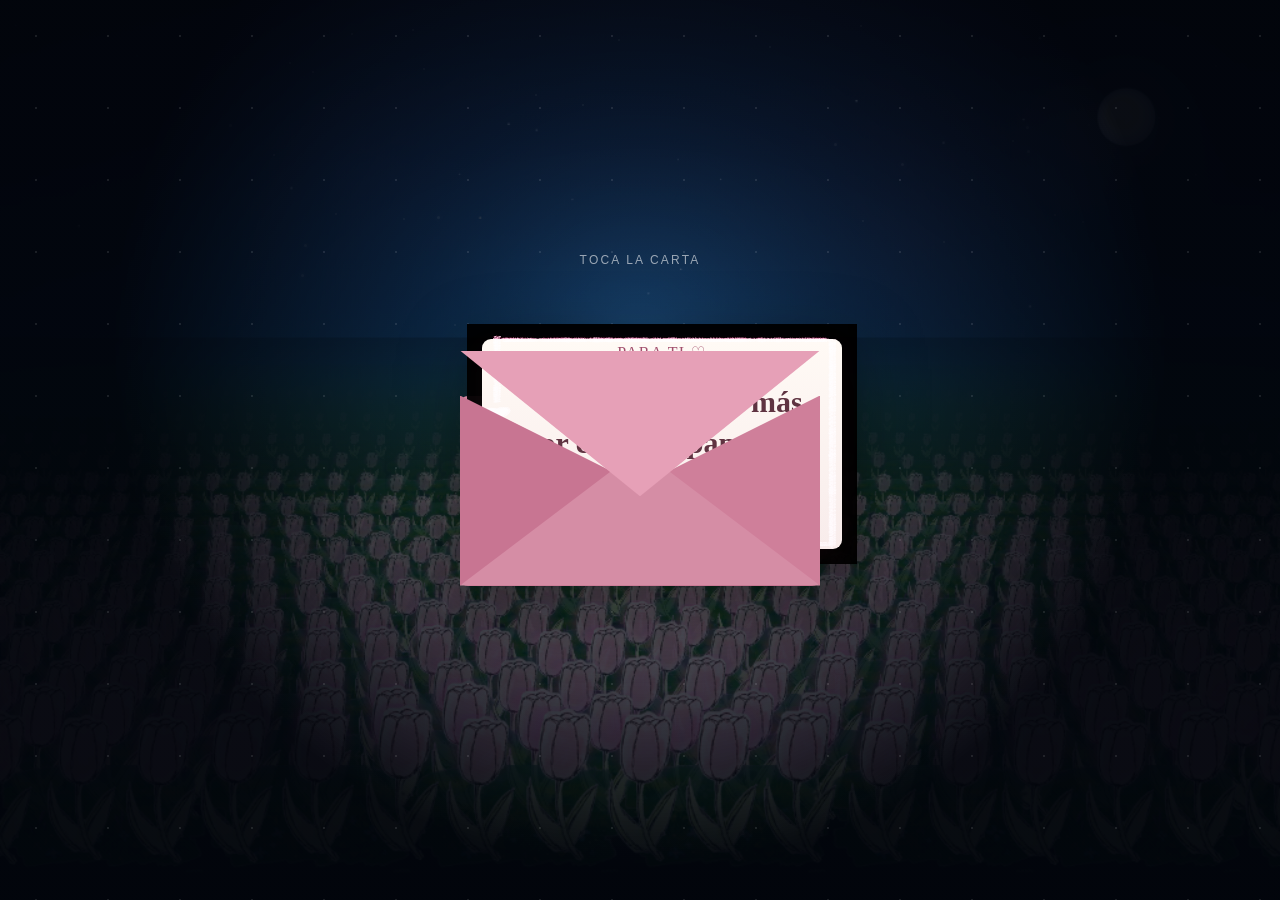
==== commit 4e755d55: "Add files via upload" ====
--- a/index.html
+++ b/index.html
@@ -26,6 +26,7 @@
 <link rel="stylesheet" href="act1-growth.css">
 <link rel="stylesheet" href="act1-cinematics.css">
 <link rel="stylesheet" href="basket-hints.css">
+<link rel="stylesheet" href="garden-layout.css">
 </head>
 
 <body class="intro-active">
--- a/garden-layout.css
+++ b/garden-layout.css
@@ -0,0 +1,575 @@
+/* =========================================================
+   PARADOX143 — DISTRIBUCIÓN DEL CLARO 2.0
+
+   Objetivo:
+   - evitar que muebles, gatos y objetos se amontonen
+   - usar mejor izquierda / centro / derecha
+   - mantener libre el centro visual bajo el árbol
+   - no cambiar assets ni lógica de progreso
+========================================================= */
+
+
+/* =========================================================
+   1. MOBILIARIO BASE
+========================================================= */
+
+/* Cama principal: extremo izquierdo. */
+#catGardenBedZone{
+  left:5.5% !important;
+  bottom:5.5% !important;
+
+  width:min(14vw,135px) !important;
+  height:min(9vw,84px) !important;
+}
+
+
+/* Rascador: extremo derecho, un poco más compacto. */
+#catGardenScratcherZone{
+  right:2.5% !important;
+  bottom:4% !important;
+
+  width:min(25vw,220px) !important;
+  height:min(40vh,320px) !important;
+}
+
+
+/* Juguetes: ya no pegados al rascador. */
+#catGardenToyShelf{
+  right:32% !important;
+  bottom:5.5% !important;
+
+  gap:7px !important;
+
+  padding:5px 8px !important;
+}
+
+
+/* Comedero de Jardín 2.0: entre juguetes y rascador. */
+#refugeGarden2FoodZone{
+  right:20.5% !important;
+  bottom:6% !important;
+
+  width:min(5.5vw,54px) !important;
+}
+
+
+/* Zona cálida: claramente del lado izquierdo. */
+#refugeGarden2WarmPatch{
+  left:14% !important;
+  bottom:6% !important;
+
+  width:24% !important;
+  height:17% !important;
+}
+
+
+/* Mirador central-alto, sin invadir la base del árbol. */
+#refugeGarden2Lookout{
+  left:50% !important;
+  top:18% !important;
+}
+
+
+/* =========================================================
+   2. CRECIMIENTO 68–79 — REPARTIR OBJETOS
+========================================================= */
+
+/*
+  El "rincón nuevo" deja de ocupar todo el lado derecho.
+  Ahora aparece como extensión suave del bosque a la izquierda.
+*/
+.growthNook{
+  left:1.5% !important;
+  right:auto !important;
+
+  bottom:19% !important;
+
+  width:24% !important;
+  height:29% !important;
+
+  border-left:0 !important;
+  border-right:
+    1px solid
+    rgba(185,226,194,.09) !important;
+
+  border-radius:
+    0 52% 18% 0 !important;
+
+  background:
+    radial-gradient(
+      ellipse at 42% 70%,
+      rgba(50,95,66,.16),
+      transparent 58%
+    ),
+    linear-gradient(
+      270deg,
+      transparent,
+      rgba(7,28,20,.14)
+    ) !important;
+}
+
+
+/* Segunda almohada: zona de descanso izquierda-media. */
+.growthPillow2{
+  left:20% !important;
+  right:auto !important;
+
+  bottom:6% !important;
+
+  width:min(7.8vw,76px) !important;
+}
+
+
+/* Caja de juguetes: centro-derecha, separada del rascador. */
+.growthToyBox{
+  left:55% !important;
+  right:auto !important;
+
+  bottom:6% !important;
+
+  width:min(9vw,88px) !important;
+  height:min(6.4vw,58px) !important;
+}
+
+
+/* Agua: junto al comedero, sin tocarlo. */
+.growthWater{
+  left:68% !important;
+  right:auto !important;
+
+  bottom:6% !important;
+
+  width:min(5vw,48px) !important;
+}
+
+
+/* Luz permanente: parte superior izquierda del árbol. */
+.growthLantern{
+  left:30% !important;
+  right:auto !important;
+
+  top:28% !important;
+}
+
+
+/* Favoritos: cada gato tiene una zona reconocible. */
+.growthFavoriteMarie{
+  left:24% !important;
+  right:auto !important;
+
+  bottom:22% !important;
+}
+
+.growthFavoriteMewo{
+  left:49% !important;
+  right:auto !important;
+
+  bottom:24% !important;
+}
+
+.growthFavoriteTuluz{
+  left:77% !important;
+  right:auto !important;
+
+  bottom:22% !important;
+}
+
+
+/* Puerta del rincón nuevo: borde izquierdo. */
+.growthNookDoor{
+  left:0 !important;
+  right:auto !important;
+
+  top:31% !important;
+
+  border-left:0 !important;
+  border-right:
+    2px solid
+    rgba(212,244,219,.30) !important;
+
+  border-radius:
+    0 50% 50% 0 !important;
+
+  background:
+    radial-gradient(
+      ellipse at left,
+      rgba(78,124,89,.22),
+      transparent 65%
+    ) !important;
+}
+
+
+/* Actividades de agua y lámpara siguen la nueva ubicación. */
+.growthWaterQuest{
+  left:66% !important;
+  right:auto !important;
+
+  bottom:10% !important;
+}
+
+.growthLanternQuest{
+  left:27% !important;
+  right:auto !important;
+
+  top:27% !important;
+}
+
+
+/* Avisos de rincones favoritos también se reparten. */
+.growthNoticeMarie{
+  left:22% !important;
+  right:auto !important;
+
+  bottom:29% !important;
+}
+
+.growthNoticeMewo{
+  left:47% !important;
+  right:auto !important;
+
+  bottom:30% !important;
+}
+
+.growthNoticeTuluz{
+  left:76% !important;
+  right:auto !important;
+
+  bottom:29% !important;
+}
+
+
+/* =========================================================
+   3. ESCENAS DE CRECIMIENTO — MÁS AIRE ENTRE GATOS
+========================================================= */
+
+#catGarden.growth-marie-scene
+.refugeGrayCat{
+  left:25% !important;
+  bottom:16% !important;
+}
+
+#catGarden.growth-tuluz-scene
+.refugeOrangeCat{
+  left:76% !important;
+  bottom:16% !important;
+}
+
+#catGarden.growth-mewo-scene
+#catGardenMewoSpot.show{
+  left:50% !important;
+  bottom:17% !important;
+}
+
+
+/* Noche en casa: composición triangular, no fila apretada. */
+#catGarden.growth-night-scene
+.refugeGrayCat{
+  left:27% !important;
+  bottom:13% !important;
+}
+
+#catGarden.growth-night-scene
+#catGardenMewoSpot.show{
+  left:49% !important;
+  bottom:17% !important;
+}
+
+#catGarden.growth-night-scene
+.refugeOrangeCat{
+  left:72% !important;
+  bottom:13% !important;
+}
+
+
+/* =========================================================
+   4. ESCENAS ESPONTÁNEAS DEL JARDÍN 2.0
+========================================================= */
+
+/* Saludo: mayor separación. */
+#catGarden.garden2-greet
+.refugeGrayCat{
+  left:34% !important;
+}
+
+#catGarden.garden2-greet
+#catGardenMewoSpot.show{
+  left:50% !important;
+}
+
+#catGarden.garden2-greet
+.refugeOrangeCat{
+  left:66% !important;
+}
+
+
+/* Comida: no encima del rascador. */
+#catGarden.garden2-food
+.refugeGrayCat{
+  left:61% !important;
+  bottom:9.5% !important;
+}
+
+#catGarden.garden2-food
+.refugeOrangeCat{
+  left:72% !important;
+  bottom:9.5% !important;
+}
+
+
+/* Mirar estrellas: línea amplia. */
+#catGarden.garden2-watch
+.refugeGrayCat{
+  left:35% !important;
+}
+
+#catGarden.garden2-watch
+#catGardenMewoSpot.show{
+  left:50% !important;
+}
+
+#catGarden.garden2-watch
+.refugeOrangeCat{
+  left:65% !important;
+}
+
+
+/* Mal clima: juntos, pero sin superponerse. */
+#catGarden.garden2-huddle
+.refugeGrayCat{
+  left:37% !important;
+}
+
+#catGarden.garden2-huddle
+#catGardenMewoSpot.show{
+  left:50% !important;
+}
+
+#catGarden.garden2-huddle
+.refugeOrangeCat{
+  left:63% !important;
+}
+
+
+/* =========================================================
+   5. ESCENAS FAMILIARES ANTIGUAS
+========================================================= */
+
+/* Los tres juntos */
+#catGarden.family-scene-three
+.refugeGrayCat{
+  left:35% !important;
+}
+
+#catGarden.family-scene-three
+#catGardenMewoSpot{
+  left:50% !important;
+}
+
+#catGarden.family-scene-three
+.refugeOrangeCat{
+  left:65% !important;
+}
+
+
+/* Hermanitos: cercanos, pero no pegados. */
+#catGarden.family-scene-siblings
+.refugeGrayCat{
+  left:41% !important;
+}
+
+#catGarden.family-scene-siblings
+.refugeOrangeCat{
+  left:59% !important;
+}
+
+
+/* Todos cerquita */
+#catGarden.family-scene-close
+.refugeGrayCat{
+  left:36% !important;
+}
+
+#catGarden.family-scene-close
+#catGardenMewoSpot{
+  left:50% !important;
+}
+
+#catGarden.family-scene-close
+.refugeOrangeCat{
+  left:64% !important;
+}
+
+
+/* =========================================================
+   6. RESPONSIVE — PANTALLAS VERTICALES / PEQUEÑAS
+========================================================= */
+
+@media(max-width:600px){
+
+  #catGardenBedZone{
+    left:2.5% !important;
+
+    width:21vw !important;
+    height:14vw !important;
+  }
+
+
+  #catGardenScratcherZone{
+    right:0 !important;
+
+    width:27vw !important;
+    height:31vh !important;
+  }
+
+
+  #catGardenToyShelf{
+    right:30% !important;
+    bottom:6% !important;
+
+    gap:3px !important;
+    padding:4px 5px !important;
+  }
+
+
+  #catGardenToyShelf button{
+    width:35px !important;
+    height:35px !important;
+  }
+
+
+  #refugeGarden2FoodZone{
+    right:18% !important;
+    bottom:8% !important;
+
+    width:min(10vw,46px) !important;
+  }
+
+
+  .growthNook{
+    left:0 !important;
+    bottom:23% !important;
+
+    width:27% !important;
+    height:26% !important;
+  }
+
+
+  .growthPillow2{
+    left:21% !important;
+
+    width:min(12vw,61px) !important;
+  }
+
+
+  .growthToyBox{
+    left:54% !important;
+
+    width:min(15vw,74px) !important;
+    height:min(10vw,52px) !important;
+  }
+
+
+  .growthWater{
+    left:68% !important;
+
+    width:min(8.5vw,43px) !important;
+  }
+
+
+  .growthLantern{
+    left:29% !important;
+    top:31% !important;
+  }
+
+
+  .growthFavoriteMarie{
+    left:24% !important;
+  }
+
+  .growthFavoriteMewo{
+    left:49% !important;
+  }
+
+  .growthFavoriteTuluz{
+    left:76% !important;
+  }
+
+
+  .growthNoticeMarie{
+    left:21% !important;
+  }
+
+  .growthNoticeMewo{
+    left:46% !important;
+  }
+
+  .growthNoticeTuluz{
+    left:73% !important;
+  }
+
+
+  #catGarden.growth-night-scene
+  .refugeGrayCat{
+    left:25% !important;
+  }
+
+  #catGarden.growth-night-scene
+  #catGardenMewoSpot.show{
+    left:49% !important;
+  }
+
+  #catGarden.growth-night-scene
+  .refugeOrangeCat{
+    left:73% !important;
+  }
+}
+
+
+/* =========================================================
+   7. ULTRAWIDE — APROVECHAR MÁS EL ANCHO
+========================================================= */
+
+@media(min-width:1200px){
+
+  #catGardenBedZone{
+    left:6% !important;
+  }
+
+
+  #catGardenScratcherZone{
+    right:3% !important;
+
+    width:min(22vw,230px) !important;
+  }
+
+
+  #catGardenToyShelf{
+    right:31% !important;
+  }
+
+
+  #refugeGarden2FoodZone{
+    right:21% !important;
+  }
+
+
+  .growthNook{
+    left:2% !important;
+    width:22% !important;
+  }
+
+
+  .growthPillow2{
+    left:19% !important;
+  }
+
+
+  .growthToyBox{
+    left:56% !important;
+  }
+
+
+  .growthWater{
+    left:69% !important;
+  }
+}
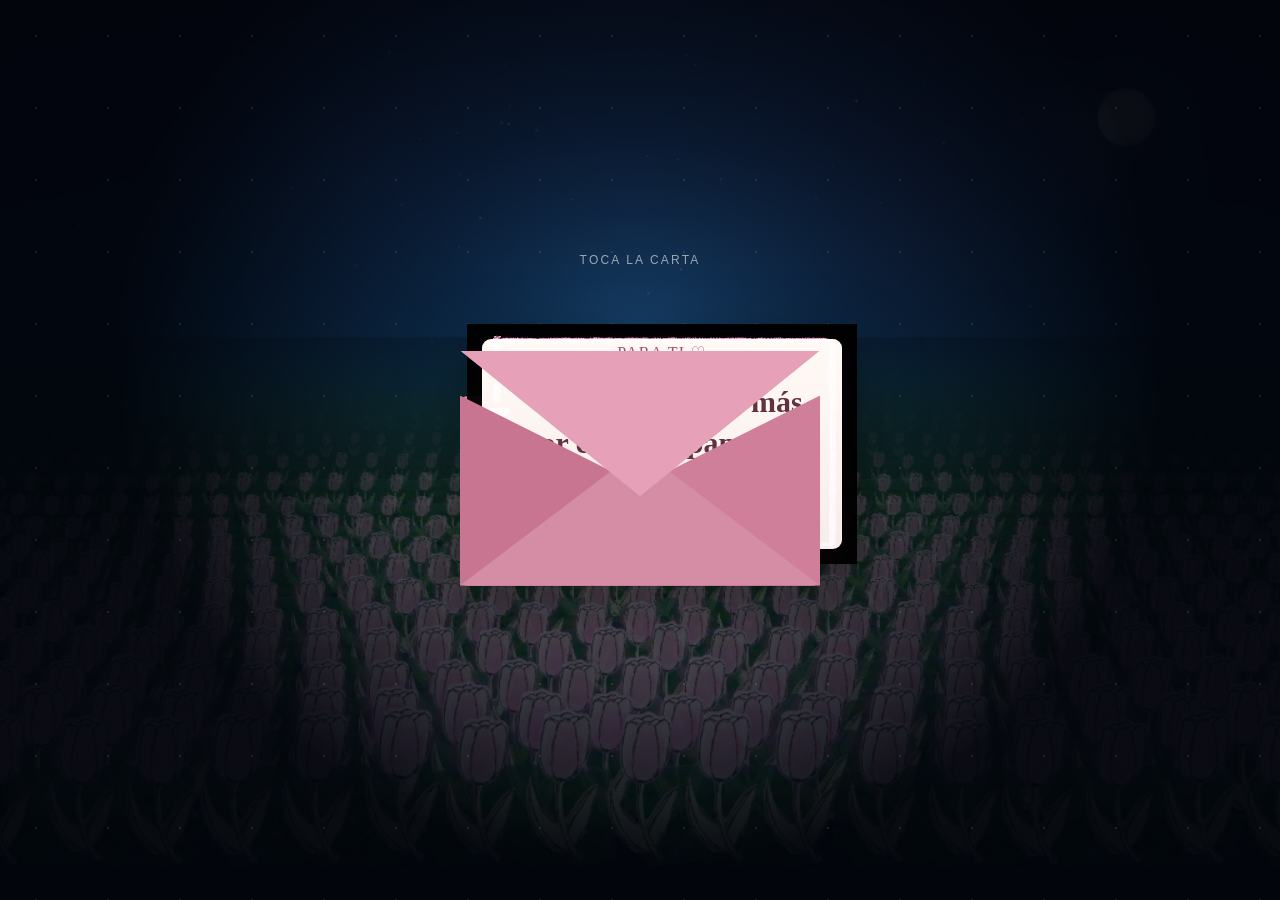
==== commit 88569faa: "Add files via upload" ====
--- a/index.html
+++ b/index.html
@@ -27,6 +27,7 @@
 <link rel="stylesheet" href="act1-cinematics.css">
 <link rel="stylesheet" href="basket-hints.css">
 <link rel="stylesheet" href="garden-layout.css">
+<link rel="stylesheet" href="world-habits.css">
 </head>
 
 <body class="intro-active">
@@ -128,6 +129,7 @@
 <script src="act1-growth.js"></script>
 <script src="act1-cinematics.js"></script>
 <script src="basket-hints.js"></script>
+<script src="world-habits.js"></script>
 
 </body>
 </html>
--- a/world-habits.css
+++ b/world-habits.css
@@ -0,0 +1,1695 @@
+/* =========================================================
+   PARADOX143 — EL MUNDO TIENE HÁBITOS
+
+   Sin cartas nuevas.
+   El Claro parece vivido incluso cuando el jugador
+   no está realizando una misión.
+========================================================= */
+
+
+/* =========================================================
+   CAPA DEL CLARO
+========================================================= */
+
+#worldHabitsRoot{
+  position:absolute;
+  inset:0;
+
+  z-index:5;
+
+  pointer-events:none;
+}
+
+
+#habitRoutineDecor{
+  position:absolute;
+  inset:0;
+
+  z-index:2;
+
+  pointer-events:none;
+}
+
+
+/* =========================================================
+   MIRADOR
+========================================================= */
+
+#habitLookout{
+  position:absolute;
+
+  left:33%;
+  bottom:25%;
+
+  z-index:4;
+
+  width:72px;
+  height:44px;
+
+  padding:0;
+
+  border:0;
+
+  background:transparent;
+
+  pointer-events:auto;
+
+  -webkit-tap-highlight-color:
+    transparent;
+}
+
+
+.habitLookoutStone{
+  position:absolute;
+
+  left:50%;
+  bottom:2px;
+
+  width:62px;
+  height:24px;
+
+  border:
+    1px solid
+    rgba(202,214,221,.12);
+
+  border-radius:
+    50% 50% 44% 44%;
+
+  background:
+    radial-gradient(
+      ellipse at 45% 35%,
+      rgba(160,171,177,.27),
+      rgba(62,76,83,.26) 60%,
+      rgba(20,28,32,.18)
+    );
+
+  box-shadow:
+    0 7px 10px
+    rgba(0,0,0,.2);
+
+  transform:
+    translateX(-50%);
+}
+
+
+.habitLookoutStar{
+  position:absolute;
+
+  left:50%;
+  top:1px;
+
+  color:
+    rgba(255,228,169,.62);
+
+  font:
+    900 12px/1
+    monospace;
+
+  text-shadow:
+    0 0 10px
+    rgba(255,224,156,.48);
+
+  transform:
+    translateX(-50%);
+
+  animation:
+    habitLookoutGlow
+    3.2s
+    ease-in-out
+    infinite;
+}
+
+
+#habitLookout:active{
+  transform:
+    scale(.94);
+}
+
+
+@keyframes habitLookoutGlow{
+  0%,100%{
+    opacity:.35;
+    translate:0 1px;
+  }
+
+  50%{
+    opacity:1;
+    translate:0 -3px;
+  }
+}
+
+
+/* =========================================================
+   CAJA FÍSICA DE RECUERDOS
+========================================================= */
+
+#habitMemoryBox{
+  position:absolute;
+
+  left:42%;
+  bottom:5%;
+
+  z-index:4;
+
+  width:52px;
+  height:38px;
+
+  padding:0;
+
+  border:0;
+
+  background:transparent;
+
+  pointer-events:auto;
+
+  -webkit-tap-highlight-color:
+    transparent;
+}
+
+
+#habitMemoryBox > span{
+  position:absolute;
+  inset:8px 2px 1px;
+
+  border:
+    2px solid
+    rgba(80,48,38,.58);
+
+  border-radius:
+    5px 5px 7px 7px;
+
+  background:
+    linear-gradient(
+      180deg,
+      rgba(117,75,56,.92),
+      rgba(65,41,34,.94)
+    );
+
+  box-shadow:
+    0 5px 8px
+    rgba(0,0,0,.28),
+    inset 0 2px
+    rgba(255,224,191,.12);
+}
+
+
+#habitMemoryBox > span::before{
+  content:"";
+
+  position:absolute;
+
+  left:-2px;
+  right:-2px;
+  top:-9px;
+
+  height:14px;
+
+  border:
+    2px solid
+    rgba(80,48,38,.58);
+
+  border-radius:
+    7px 7px 3px 3px;
+
+  background:
+    linear-gradient(
+      rgba(131,84,61,.92),
+      rgba(89,54,43,.92)
+    );
+
+  transform-origin:
+    50% 100%;
+
+  transition:
+    transform .25s ease;
+}
+
+
+#habitMemoryBox > i{
+  position:absolute;
+
+  left:50%;
+  top:16px;
+
+  z-index:3;
+
+  color:
+    rgba(255,207,229,.56);
+
+  font:
+    900 9px/1
+    monospace;
+
+  transform:
+    translateX(-50%);
+}
+
+
+#habitMemoryBox.has-memories
+> i{
+  color:#ffd7e9;
+
+  text-shadow:
+    0 0 7px
+    rgba(255,191,222,.44);
+}
+
+
+#habitMemoryBox:hover
+> span::before,
+#habitMemoryBox:active
+> span::before{
+  transform:
+    rotateX(-27deg)
+    translateY(-1px);
+}
+
+
+/* =========================================================
+   HÁBITOS VISUALES
+========================================================= */
+
+#catGarden[
+  data-world-habit="marie-sleep"
+]
+.refugeGrayCat{
+  left:19% !important;
+  bottom:11% !important;
+
+  scale:.94;
+}
+
+
+#catGarden[
+  data-world-habit="mewo-moon"
+]
+#catGardenMewoSpot.show{
+  left:35% !important;
+  bottom:25% !important;
+
+  width:min(
+    7vw,
+    72px
+  );
+}
+
+
+#catGarden[
+  data-world-habit="family-rest"
+]
+.refugeGrayCat{
+  left:31% !important;
+  bottom:14% !important;
+}
+
+
+#catGarden[
+  data-world-habit="family-rest"
+]
+#catGardenMewoSpot.show{
+  left:50% !important;
+  bottom:16% !important;
+}
+
+
+#catGarden[
+  data-world-habit="family-rest"
+]
+.refugeOrangeCat{
+  left:68% !important;
+  bottom:14% !important;
+}
+
+
+#catGarden[
+  data-world-habit="after-meal"
+]
+.refugeOrangeCat{
+  left:72% !important;
+  bottom:11% !important;
+}
+
+
+.habitRoutineSymbol{
+  position:absolute;
+
+  z-index:6;
+
+  color:#f3e8f0;
+
+  font:
+    900 11px/1
+    monospace;
+
+  text-shadow:
+    0 0 7px
+    rgba(255,218,239,.3);
+
+  animation:
+    habitSymbolFloat
+    2.6s
+    ease-in-out
+    infinite;
+}
+
+
+.habitRoutineSymbol.marie{
+  left:20%;
+  bottom:20%;
+}
+
+
+.habitRoutineSymbol.mewo{
+  left:36%;
+  bottom:36%;
+}
+
+
+.habitRoutineSymbol.family{
+  left:50%;
+  bottom:26%;
+
+  color:#ffcce4;
+}
+
+
+@keyframes habitSymbolFloat{
+  0%,100%{
+    opacity:.38;
+    translate:0 0;
+  }
+
+  50%{
+    opacity:.9;
+    translate:0 -4px;
+  }
+}
+
+
+.habitMessToy{
+  position:absolute;
+
+  z-index:3;
+
+  width:42px;
+  height:42px;
+
+  object-fit:contain;
+
+  filter:
+    drop-shadow(
+      0 4px 5px
+      rgba(0,0,0,.25)
+    );
+
+  opacity:.88;
+}
+
+
+.habitMessToy.a{
+  right:27%;
+  bottom:9%;
+  rotate:-8deg;
+}
+
+
+.habitMessToy.b{
+  right:19%;
+  bottom:14%;
+  rotate:7deg;
+}
+
+
+.habitMessToy.c{
+  right:34%;
+  bottom:17%;
+  rotate:-4deg;
+}
+
+
+.habitEmptyBowl{
+  position:absolute;
+
+  right:20%;
+  bottom:8%;
+
+  z-index:5;
+
+  width:38px;
+  height:17px;
+
+  border-radius:50%;
+
+  border:
+    1px solid
+    rgba(211,178,159,.18);
+
+  background:
+    rgba(92,62,58,.18);
+
+  color:
+    rgba(255,230,215,.32);
+
+  text-align:center;
+
+  font:
+    900 12px/14px
+    monospace;
+}
+
+
+.habitQuietLight{
+  position:absolute;
+
+  width:5px;
+  height:5px;
+
+  border-radius:50%;
+
+  background:#ffe6a6;
+
+  box-shadow:
+    0 0 8px
+    rgba(255,223,151,.56);
+
+  animation:
+    habitQuietBlink
+    3.2s
+    ease-in-out
+    infinite;
+}
+
+
+.habitQuietLight.a{
+  left:19%;
+  top:33%;
+}
+
+
+.habitQuietLight.b{
+  left:58%;
+  top:28%;
+
+  animation-delay:
+    .8s;
+}
+
+
+.habitQuietLight.c{
+  right:14%;
+  top:41%;
+
+  animation-delay:
+    1.6s;
+}
+
+
+@keyframes habitQuietBlink{
+  0%,100%{
+    opacity:.18;
+  }
+
+  50%{
+    opacity:.85;
+  }
+}
+
+
+/* =========================================================
+   MIRADOR — ESCENA
+========================================================= */
+
+#habitLookoutOverlay{
+  position:fixed;
+  inset:0;
+
+  z-index:194;
+
+  display:grid;
+  place-items:center;
+
+  overflow:hidden;
+
+  background:
+    linear-gradient(
+      rgba(2,5,12,.64),
+      rgba(3,8,14,.78)
+    );
+
+  opacity:0;
+  visibility:hidden;
+
+  pointer-events:none;
+
+  transition:
+    opacity .45s,
+    visibility .45s;
+}
+
+
+#habitLookoutOverlay.show{
+  opacity:1;
+  visibility:visible;
+
+  pointer-events:auto;
+}
+
+
+.habitLookoutSky{
+  position:absolute;
+  inset:0;
+
+  pointer-events:none;
+}
+
+
+.habitLookoutSky span{
+  position:absolute;
+
+  color:
+    rgba(255,231,177,.48);
+
+  text-shadow:
+    0 0 10px
+    rgba(255,226,160,.38);
+
+  animation:
+    habitLookoutSky
+    4s
+    ease-in-out
+    infinite;
+}
+
+
+.habitLookoutSky
+span:nth-child(1){
+  left:16%;
+  top:22%;
+}
+
+
+.habitLookoutSky
+span:nth-child(2){
+  left:36%;
+  top:14%;
+}
+
+
+.habitLookoutSky
+span:nth-child(3){
+  right:22%;
+  top:25%;
+}
+
+
+.habitLookoutSky
+span:nth-child(4){
+  right:12%;
+  top:43%;
+}
+
+
+.habitLookoutSky
+span:nth-child(5){
+  left:58%;
+  top:34%;
+}
+
+
+@keyframes habitLookoutSky{
+  0%,100%{
+    opacity:.2;
+    scale:.8;
+  }
+
+  50%{
+    opacity:.75;
+    scale:1.05;
+  }
+}
+
+
+.habitLookoutScene{
+  position:relative;
+
+  z-index:2;
+
+  width:min(
+    86vw,
+    580px
+  );
+
+  min-height:300px;
+
+  display:flex;
+  flex-direction:column;
+  align-items:center;
+  justify-content:center;
+
+  text-align:center;
+}
+
+
+.habitLookoutCats{
+  display:flex;
+  align-items:flex-end;
+  justify-content:center;
+
+  gap:22px;
+
+  min-height:112px;
+
+  margin-bottom:20px;
+}
+
+
+.habitLookoutCats img{
+  width:min(
+    12vw,
+    88px
+  );
+
+  height:auto;
+
+  object-fit:contain;
+
+  image-rendering:auto;
+
+  filter:
+    drop-shadow(
+      0 7px 9px
+      rgba(0,0,0,.34)
+    );
+
+  animation:
+    habitCatBreathe
+    3.2s
+    ease-in-out
+    infinite;
+}
+
+
+.habitLookoutCats
+img:nth-child(2){
+  animation-delay:
+    .6s;
+}
+
+
+.habitLookoutCats
+img:nth-child(3){
+  animation-delay:
+    1.2s;
+}
+
+
+@keyframes habitCatBreathe{
+  0%,100%{
+    translate:0 0;
+  }
+
+  50%{
+    translate:0 -2px;
+  }
+}
+
+
+#habitLookoutText{
+  max-width:
+    min(
+      82vw,
+      520px
+    );
+
+  margin:
+    0 auto 16px;
+
+  color:#fff0f7;
+
+  font:
+    800 12px/1.65
+    monospace;
+
+  text-shadow:
+    0 2px 10px
+    rgba(0,0,0,.4);
+}
+
+
+#habitLookoutAction,
+#habitLookoutClose{
+  padding:
+    9px 13px;
+
+  border:
+    1px solid
+    rgba(255,209,232,.26);
+
+  border-radius:8px;
+
+  background:
+    rgba(28,17,30,.78);
+
+  color:#ffeaf5;
+
+  font:
+    800 9px/1
+    monospace;
+}
+
+
+#habitLookoutAction{
+  display:none;
+
+  margin-bottom:8px;
+}
+
+
+#habitLookoutAction.show{
+  display:block;
+
+  animation:
+    habitActionGlow
+    2s
+    ease-in-out
+    infinite;
+}
+
+
+@keyframes habitActionGlow{
+  0%,100%{
+    box-shadow:
+      0 0 0
+      rgba(255,201,230,0);
+  }
+
+  50%{
+    box-shadow:
+      0 0 16px
+      rgba(255,201,230,.18);
+  }
+}
+
+
+/* =========================================================
+   CAJA DE RECUERDOS — OVERLAY
+========================================================= */
+
+#habitMemoryOverlay{
+  position:fixed;
+  inset:0;
+
+  z-index:196;
+
+  display:grid;
+  place-items:center;
+
+  padding:18px;
+
+  background:
+    rgba(3,5,10,.68);
+
+  backdrop-filter:
+    blur(4px);
+
+  opacity:0;
+  visibility:hidden;
+
+  pointer-events:none;
+
+  transition:
+    opacity .35s,
+    visibility .35s;
+}
+
+
+#habitMemoryOverlay.show{
+  opacity:1;
+  visibility:visible;
+
+  pointer-events:auto;
+}
+
+
+#habitMemoryOverlay section{
+  width:min(
+    90vw,
+    520px
+  );
+
+  padding:
+    18px 17px;
+
+  border:
+    1px solid
+    rgba(255,215,235,.21);
+
+  border-radius:13px;
+
+  background:
+    linear-gradient(
+      rgba(18,16,23,.96),
+      rgba(8,10,15,.96)
+    );
+
+  box-shadow:
+    0 18px 40px
+    rgba(0,0,0,.42);
+
+  text-align:center;
+}
+
+
+.habitMemoryBoxMark{
+  color:#ffc9e2;
+
+  font-size:24px;
+}
+
+
+#habitMemoryOverlay h3{
+  margin:
+    6px 0 5px;
+
+  color:#fff1f8;
+
+  font:
+    900 12px/1.35
+    monospace;
+}
+
+
+#habitMemoryOverlay
+section > p{
+  margin:
+    0 0 15px;
+
+  color:
+    rgba(245,229,239,.62);
+
+  font:
+    700 8px/1.45
+    monospace;
+}
+
+
+#habitMemoryItems{
+  display:grid;
+
+  grid-template-columns:
+    repeat(
+      3,
+      minmax(0,1fr)
+    );
+
+  gap:9px;
+
+  margin-bottom:14px;
+}
+
+
+.habitMemoryItem{
+  min-height:92px;
+
+  display:flex;
+  flex-direction:column;
+  align-items:center;
+  justify-content:center;
+
+  gap:7px;
+
+  padding:
+    8px 5px;
+
+  border:
+    1px solid
+    rgba(255,220,236,.12);
+
+  border-radius:9px;
+
+  background:
+    rgba(255,255,255,.025);
+}
+
+
+.habitMemoryItem img{
+  width:42px;
+  height:42px;
+
+  object-fit:contain;
+
+  filter:
+    drop-shadow(
+      0 4px 6px
+      rgba(0,0,0,.28)
+    );
+}
+
+
+.habitMemoryItem small{
+  color:
+    rgba(255,238,246,.76);
+
+  font:
+    700 7px/1.3
+    monospace;
+}
+
+
+.habitMemoryFlower{
+  color:#d8b6ef;
+
+  font-size:33px;
+
+  text-shadow:
+    0 0 10px
+    rgba(190,154,233,.28);
+}
+
+
+.habitMemoryTulip{
+  width:42px;
+  height:54px;
+
+  background:
+    url("tulip_atlas.webp")
+    left center /
+    300% 100%
+    no-repeat;
+
+  filter:
+    drop-shadow(
+      0 0 8px
+      rgba(255,133,190,.28)
+    );
+}
+
+
+.habitMemoryEmpty{
+  grid-column:
+    1 / -1;
+
+  padding:
+    25px 10px;
+
+  color:
+    rgba(255,237,246,.58);
+
+  font:
+    700 9px/1.4
+    monospace;
+}
+
+
+#habitMemoryClose{
+  padding:
+    9px 13px;
+
+  border:
+    1px solid
+    rgba(255,205,230,.24);
+
+  border-radius:8px;
+
+  background:
+    rgba(39,20,34,.72);
+
+  color:#ffeaf5;
+
+  font:
+    800 9px/1
+    monospace;
+}
+
+
+/* =========================================================
+   CONSTELACIÓN — CINEMÁTICA INTERACTIVA
+========================================================= */
+
+#habitConstellationCinema{
+  position:fixed;
+  inset:0;
+
+  z-index:205;
+
+  overflow:hidden;
+
+  background:
+    radial-gradient(
+      circle at 50% 70%,
+      rgba(51,45,86,.38),
+      transparent 36%
+    ),
+    linear-gradient(
+      #01040c,
+      #071126 62%,
+      #07100e
+    );
+
+  opacity:0;
+  visibility:hidden;
+
+  pointer-events:none;
+
+  transition:
+    opacity .65s,
+    visibility .65s;
+}
+
+
+#habitConstellationCinema.show{
+  opacity:1;
+  visibility:visible;
+
+  pointer-events:auto;
+}
+
+
+.habitConstellationBackdrop{
+  position:absolute;
+  inset:0;
+
+  background:
+    radial-gradient(
+      circle at 15% 22%,
+      rgba(255,245,191,.4) 0 1px,
+      transparent 2px
+    ),
+    radial-gradient(
+      circle at 72% 17%,
+      rgba(255,245,191,.32) 0 1px,
+      transparent 2px
+    ),
+    radial-gradient(
+      circle at 86% 38%,
+      rgba(255,245,191,.28) 0 1px,
+      transparent 2px
+    ),
+    radial-gradient(
+      circle at 42% 27%,
+      rgba(255,245,191,.3) 0 1px,
+      transparent 2px
+    );
+
+  opacity:.74;
+
+  animation:
+    habitConstellationBreath
+    5s
+    ease-in-out
+    infinite;
+}
+
+
+@keyframes habitConstellationBreath{
+  0%,100%{
+    opacity:.48;
+  }
+
+  50%{
+    opacity:.86;
+  }
+}
+
+
+.habitConstellationHeader{
+  position:absolute;
+
+  left:50%;
+  top:max(
+    18px,
+    calc(
+      env(safe-area-inset-top) + 12px
+    )
+  );
+
+  z-index:3;
+
+  width:min(
+    86vw,
+    520px
+  );
+
+  text-align:center;
+
+  transform:
+    translateX(-50%);
+}
+
+
+.habitConstellationHeader > span{
+  color:#ffe59e;
+
+  font-size:22px;
+
+  text-shadow:
+    0 0 12px
+    rgba(255,229,158,.55);
+}
+
+
+.habitConstellationHeader p{
+  margin:
+    6px 0 2px;
+
+  color:#fff1f8;
+
+  font:
+    900 11px/1.4
+    monospace;
+}
+
+
+.habitConstellationHeader small{
+  color:
+    rgba(246,232,240,.55);
+
+  font:
+    700 8px/1.3
+    monospace;
+}
+
+
+#habitConstellationBoard{
+  position:absolute;
+
+  left:50%;
+  top:52%;
+
+  width:min(
+    88vw,
+    760px
+  );
+
+  height:min(
+    58vh,
+    460px
+  );
+
+  transform:
+    translate(-50%,-50%);
+}
+
+
+#habitConstellationLines{
+  position:absolute;
+  inset:0;
+
+  width:100%;
+  height:100%;
+
+  pointer-events:none;
+}
+
+
+#habitConstellationLines line{
+  stroke:
+    rgba(255,225,168,.68);
+
+  stroke-width:.55;
+
+  vector-effect:
+    non-scaling-stroke;
+
+  filter:
+    drop-shadow(
+      0 0 4px
+      rgba(255,220,153,.48)
+    );
+
+  stroke-dasharray:
+    2 1;
+
+  animation:
+    habitLineDraw
+    .7s
+    ease
+    both;
+}
+
+
+@keyframes habitLineDraw{
+  from{
+    opacity:0;
+  }
+
+  to{
+    opacity:1;
+  }
+}
+
+
+.habitConstellationStar{
+  position:absolute;
+
+  width:52px;
+  height:52px;
+
+  display:grid;
+  place-items:center;
+
+  margin:
+    -26px 0 0 -26px;
+
+  padding:0;
+
+  border:0;
+  border-radius:50%;
+
+  background:
+    radial-gradient(
+      circle,
+      rgba(255,232,165,.12),
+      transparent 64%
+    );
+
+  color:#ffe7a7;
+
+  font:
+    900 20px/1
+    monospace;
+
+  text-shadow:
+    0 0 9px #ffe7a7,
+    0 0 20px
+    rgba(255,226,161,.42);
+
+  animation:
+    habitStarDrift
+    2.7s
+    ease-in-out
+    infinite;
+
+  transition:
+    scale .2s,
+    color .2s;
+}
+
+
+.habitConstellationStar.selected{
+  color:#ffd0e9;
+
+  text-shadow:
+    0 0 10px #ffd0e9,
+    0 0 24px
+    rgba(255,185,219,.58);
+
+  scale:1.25;
+}
+
+
+@keyframes habitStarDrift{
+  0%,100%{
+    translate:0 0;
+  }
+
+  50%{
+    translate:0 -4px;
+  }
+}
+
+
+#habitConstellationEnding{
+  position:absolute;
+
+  left:50%;
+  bottom:max(
+    22px,
+    calc(
+      env(safe-area-inset-bottom) + 14px
+    )
+  );
+
+  z-index:4;
+
+  width:min(
+    86vw,
+    520px
+  );
+
+  text-align:center;
+
+  opacity:0;
+  visibility:hidden;
+
+  transform:
+    translateX(-50%)
+    translateY(8px);
+
+  transition:
+    opacity .4s,
+    visibility .4s,
+    transform .4s;
+}
+
+
+#habitConstellationEnding.show{
+  opacity:1;
+  visibility:visible;
+
+  transform:
+    translateX(-50%)
+    translateY(0);
+}
+
+
+#habitConstellationEnding p{
+  margin:
+    0 0 9px;
+
+  color:#fff0f7;
+
+  font:
+    800 10px/1.5
+    monospace;
+}
+
+
+#habitConstellationSave,
+#habitConstellationCancel{
+  padding:
+    9px 13px;
+
+  border:
+    1px solid
+    rgba(255,207,232,.25);
+
+  border-radius:8px;
+
+  background:
+    rgba(32,18,34,.82);
+
+  color:#ffeaf5;
+
+  font:
+    800 9px/1
+    monospace;
+}
+
+
+#habitConstellationCancel{
+  position:absolute;
+
+  right:max(
+    12px,
+    calc(
+      env(safe-area-inset-right) + 8px
+    )
+  );
+
+  top:max(
+    12px,
+    calc(
+      env(safe-area-inset-top) + 8px
+    )
+  );
+
+  z-index:5;
+
+  opacity:.62;
+}
+
+
+/* =========================================================
+   CONSTELACIÓN PERMANENTE EN EL CAMPO
+========================================================= */
+
+#habitFieldConstellation{
+  position:fixed;
+
+  right:7%;
+  top:10%;
+
+  z-index:17;
+
+  width:min(
+    25vw,
+    240px
+  );
+
+  height:min(
+    17vw,
+    160px
+  );
+
+  padding:0;
+
+  border:0;
+
+  background:transparent;
+
+  opacity:0;
+  visibility:hidden;
+
+  pointer-events:none;
+
+  transition:
+    opacity .6s,
+    visibility .6s;
+}
+
+
+#habitFieldConstellation.show{
+  opacity:.28;
+  visibility:visible;
+
+  pointer-events:auto;
+}
+
+
+#habitFieldConstellation[
+  data-weather="stars"
+]{
+  opacity:.72;
+}
+
+
+#habitFieldConstellation svg{
+  width:100%;
+  height:100%;
+}
+
+
+#habitFieldConstellation line{
+  stroke:
+    rgba(255,225,169,.5);
+
+  stroke-width:.7;
+
+  vector-effect:
+    non-scaling-stroke;
+
+  filter:
+    drop-shadow(
+      0 0 3px
+      rgba(255,224,163,.38)
+    );
+}
+
+
+#habitFieldConstellation circle{
+  fill:#ffe6a5;
+
+  filter:
+    drop-shadow(
+      0 0 4px
+      rgba(255,229,166,.58)
+    );
+}
+
+
+#habitFieldConstellation > span{
+  position:absolute;
+
+  right:4%;
+  bottom:3%;
+
+  color:
+    rgba(255,209,233,.48);
+
+  font:
+    900 8px/1
+    monospace;
+
+  opacity:0;
+}
+
+
+#habitFieldConstellation.remember
+> span{
+  animation:
+    habitConstellationRemember
+    1.8s
+    ease
+    forwards;
+}
+
+
+#habitFieldConstellation.born{
+  animation:
+    habitConstellationBorn
+    2.6s
+    ease;
+}
+
+
+@keyframes habitConstellationRemember{
+  0%{
+    opacity:0;
+    translate:0 4px;
+  }
+
+  35%{
+    opacity:1;
+  }
+
+  100%{
+    opacity:0;
+    translate:0 -8px;
+  }
+}
+
+
+@keyframes habitConstellationBorn{
+  0%{
+    opacity:0;
+    scale:.6;
+  }
+
+  45%{
+    opacity:1;
+    scale:1.1;
+  }
+
+  100%{
+    scale:1;
+  }
+}
+
+
+/* =========================================================
+   ESCENA DE MIRADOR EN EL CLARO
+========================================================= */
+
+#catGarden.habit-lookout-scene
+.refugeGrayCat{
+  left:31% !important;
+  bottom:20% !important;
+}
+
+
+#catGarden.habit-lookout-scene
+#catGardenMewoSpot.show{
+  left:42% !important;
+  bottom:21% !important;
+}
+
+
+#catGarden.habit-lookout-scene
+.refugeOrangeCat{
+  left:53% !important;
+  bottom:20% !important;
+}
+
+
+/* =========================================================
+   MÓVIL
+========================================================= */
+
+@media(max-width:600px){
+
+  #habitLookout{
+    left:30%;
+    bottom:27%;
+
+    width:60px;
+  }
+
+
+  #habitMemoryBox{
+    left:43%;
+    bottom:7%;
+
+    width:46px;
+    height:34px;
+  }
+
+
+  .habitLookoutCats{
+    gap:10px;
+  }
+
+
+  .habitLookoutCats img{
+    width:min(
+      18vw,
+      76px
+    );
+  }
+
+
+  #habitLookoutText{
+    font-size:10px;
+  }
+
+
+  #habitMemoryItems{
+    grid-template-columns:
+      repeat(
+        2,
+        minmax(0,1fr)
+      );
+  }
+
+
+  #habitConstellationBoard{
+    width:94vw;
+    height:54vh;
+  }
+
+
+  #habitFieldConstellation{
+    right:3%;
+    top:11%;
+
+    width:34vw;
+    height:24vw;
+  }
+
+
+  #catGarden[
+    data-world-habit="marie-sleep"
+  ]
+  .refugeGrayCat{
+    left:18% !important;
+  }
+
+
+  #catGarden[
+    data-world-habit="mewo-moon"
+  ]
+  #catGardenMewoSpot.show{
+    left:34% !important;
+  }
+}
+
+
+/* =========================================================
+   REDUCIR MOVIMIENTO
+========================================================= */
+
+@media(
+  prefers-reduced-motion:reduce
+){
+
+  #worldHabitsRoot *,
+  #habitLookoutOverlay *,
+  #habitConstellationCinema *,
+  #habitFieldConstellation{
+    animation-duration:
+      .01ms !important;
+
+    animation-iteration-count:
+      1 !important;
+  }
+}
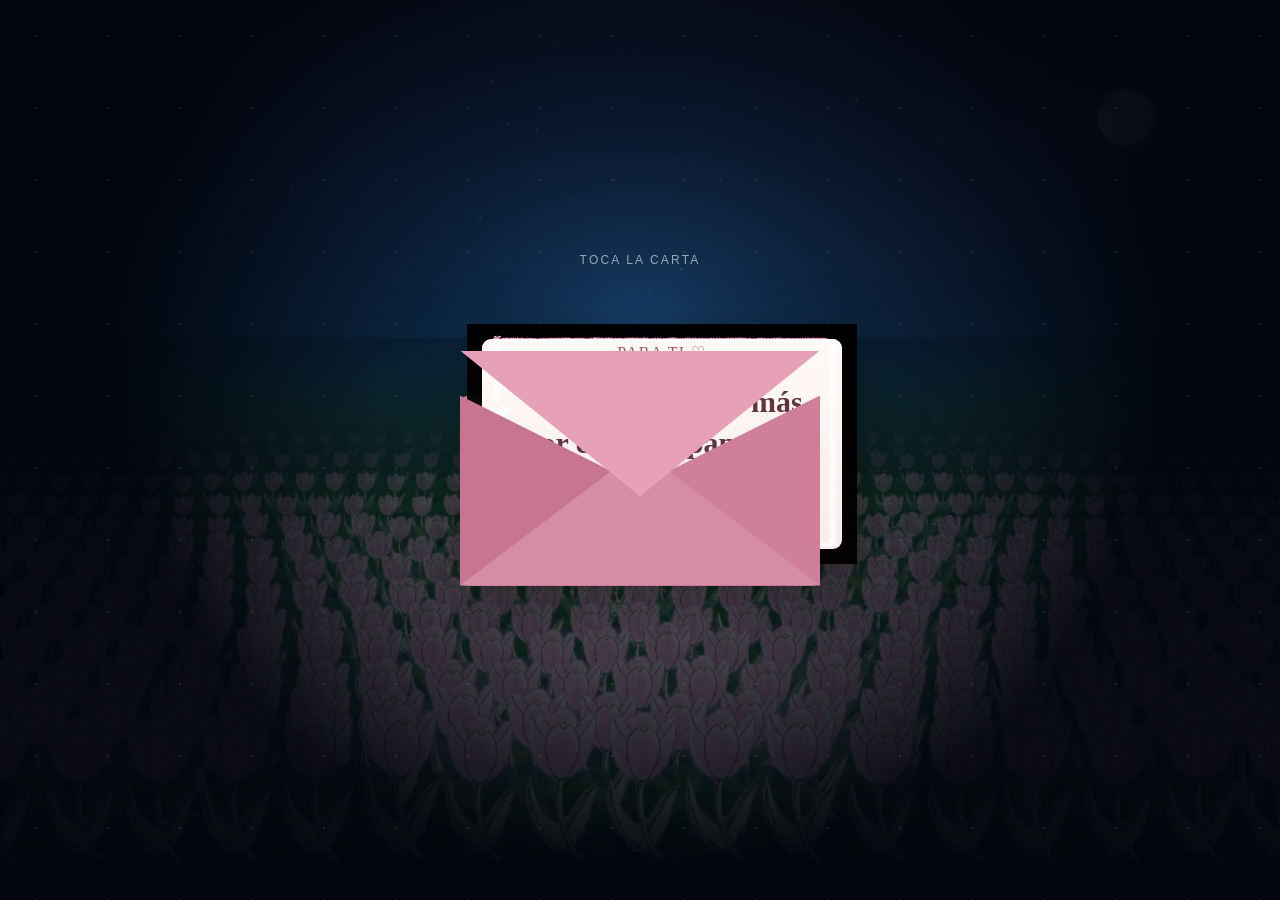
==== commit 5341d28d: "Add files via upload" ====
--- a/index.html
+++ b/index.html
@@ -130,6 +130,7 @@
 <script src="act1-cinematics.js"></script>
 <script src="basket-hints.js"></script>
 <script src="world-habits.js"></script>
+<script src="progress-repair.js"></script>
 
 </body>
 </html>
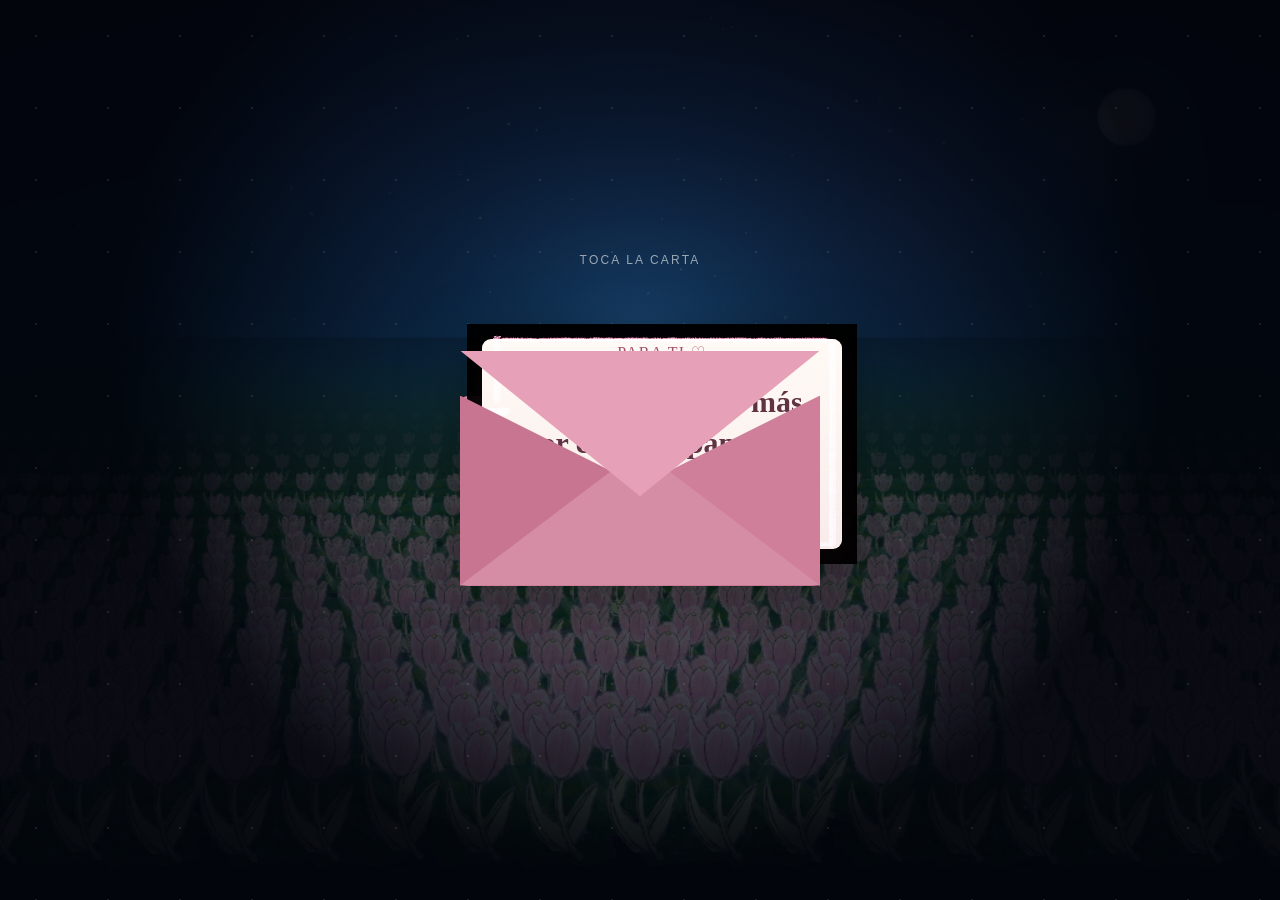
==== commit 9b3a6d95: "Add files via upload" ====
--- a/index.html
+++ b/index.html
@@ -28,6 +28,7 @@
 <link rel="stylesheet" href="basket-hints.css">
 <link rel="stylesheet" href="garden-layout.css">
 <link rel="stylesheet" href="world-habits.css">
+<link rel="stylesheet" href="act1-staying.css">
 </head>
 
 <body class="intro-active">
@@ -131,6 +132,7 @@
 <script src="basket-hints.js"></script>
 <script src="world-habits.js"></script>
 <script src="progress-repair.js"></script>
+<script src="act1-staying.js"></script>
 
 </body>
 </html>
--- a/act1-staying.css
+++ b/act1-staying.css
@@ -0,0 +1,198 @@
+/* =========================================================
+   ACTO I · ETAPA 4 — LO QUE SIGNIFICA QUEDARSE
+========================================================= */
+
+#act1StayingCue{
+  position:fixed;
+  z-index:188;
+  min-width:48px;
+  min-height:48px;
+  display:flex;
+  align-items:center;
+  justify-content:center;
+  gap:7px;
+  padding:8px 10px;
+  border:1px solid rgba(255,213,235,.33);
+  border-radius:999px;
+  background:rgba(8,9,16,.82);
+  box-shadow:0 8px 22px rgba(0,0,0,.34),0 0 20px rgba(255,181,219,.11);
+  color:#ffeaf5;
+  opacity:0;
+  visibility:hidden;
+  pointer-events:none;
+  transform:translate(-50%,8px) scale(.9);
+  transition:opacity .3s,visibility .3s,transform .3s;
+  -webkit-tap-highlight-color:transparent;
+}
+
+#act1StayingCue.show{
+  opacity:1;
+  visibility:visible;
+  pointer-events:auto;
+  transform:translate(-50%,0) scale(1);
+  animation:act1StayCueFloat 2.8s ease-in-out infinite;
+}
+
+#act1StayingCueIcon{
+  color:#ffd2e8;
+  font:900 18px/1 monospace;
+  text-shadow:0 0 9px rgba(255,192,224,.52);
+}
+
+#act1StayingCueText{
+  max-width:185px;
+  color:rgba(255,239,247,.78);
+  font:700 8px/1.35 monospace;
+  text-align:left;
+}
+
+@keyframes act1StayCueFloat{
+  0%,100%{translate:0 0}
+  50%{translate:0 -3px}
+}
+
+#act1StayingCue[data-zone="garden"]{left:50%;bottom:17%}
+#act1StayingCue[data-zone="lookout"]{left:31%;bottom:31%}
+#act1StayingCue[data-zone="box"]{left:42%;bottom:12%}
+#act1StayingCue[data-zone="field"]{left:50%;top:62%;bottom:auto}
+#act1StayingCue[data-zone="cats"]{left:51%;bottom:21%}
+
+#act1StayingCue[data-zone="final"]{
+  left:50%;
+  top:50%;
+  bottom:auto;
+  padding:11px 15px;
+  border-color:rgba(255,211,234,.5);
+  background:rgba(12,9,17,.9);
+  box-shadow:0 0 28px rgba(255,177,218,.2),0 12px 30px rgba(0,0,0,.36);
+}
+
+/* Cinemáticas 80–89 */
+#act1Cinematic[data-theme="stay-home"]{
+  background:
+    radial-gradient(ellipse at 50% 70%,rgba(91,117,87,.24),transparent 38%),
+    linear-gradient(#02050c,#081322 60%,#07130d);
+}
+
+#act1Cinematic[data-theme="stay-moon"]{
+  background:
+    radial-gradient(circle at 72% 18%,rgba(245,231,194,.16),transparent 16%),
+    linear-gradient(#01040c,#081228 64%,#07100e);
+}
+
+#act1Cinematic[data-theme="stay-moon"] .act1CineAtmosphere::before{
+  content:"☾";
+  position:absolute;
+  right:19%;
+  top:10%;
+  color:rgba(255,237,202,.72);
+  font:900 48px/1 monospace;
+  text-shadow:0 0 25px rgba(255,233,191,.24);
+}
+
+#act1Cinematic[data-theme="stay-quiet"] .act1CineAtmosphere span{
+  opacity:.14;
+  animation-duration:8s;
+}
+
+#act1Cinematic[data-theme="stay-box"] #act1CineProp{
+  right:auto;
+  left:50%;
+  width:min(10vw,58px);
+  transform:translateX(-50%);
+}
+
+#act1Cinematic[data-theme="stay-tulip"] #act1CineCats{
+  display:none;
+}
+
+#act1Cinematic[data-theme="stay-tulip"] #act1CineVisual::before{
+  content:"";
+  position:absolute;
+  left:50%;
+  bottom:0;
+  width:76px;
+  height:140px;
+  background:url("tulip_atlas.webp") left bottom/300% 100% no-repeat;
+  transform:translateX(-50%);
+  filter:brightness(1.08) saturate(1.12) drop-shadow(0 0 15px rgba(255,123,188,.36));
+  animation:act1StayTulip 3.2s ease-in-out infinite;
+}
+
+@keyframes act1StayTulip{
+  0%,100%{rotate:-1deg}
+  50%{rotate:1.5deg;translate:0 -3px}
+}
+
+#act1Cinematic[data-theme="stay-rain"]::before{
+  content:"";
+  position:absolute;
+  inset:-20%;
+  pointer-events:none;
+  background:
+    repeating-linear-gradient(
+      106deg,
+      transparent 0 18px,
+      rgba(186,215,255,.12) 19px 20px,
+      transparent 21px 36px
+    );
+  animation:act1StayRain 1.3s linear infinite;
+}
+
+@keyframes act1StayRain{
+  to{translate:-24px 40px}
+}
+
+#act1Cinematic[data-theme="stay-cats"] #act1CineCats{
+  gap:25px;
+}
+
+#act1Cinematic[data-theme="stay-choices"]{
+  background:
+    radial-gradient(circle at 24% 65%,rgba(255,144,199,.08),transparent 20%),
+    radial-gradient(circle at 72% 22%,rgba(255,228,164,.09),transparent 22%),
+    linear-gradient(#02040b,#081223 62%,#07110e);
+}
+
+#act1Cinematic[data-theme="stay-more"]{
+  background:
+    radial-gradient(ellipse at 50% 72%,rgba(59,56,82,.28),transparent 37%),
+    linear-gradient(#010309,#050c19 62%,#050a08);
+}
+
+#act1Cinematic[data-theme="stay-finale"]{
+  background:
+    radial-gradient(ellipse at 50% 68%,rgba(104,67,94,.24),transparent 40%),
+    radial-gradient(circle at 50% 22%,rgba(255,224,172,.08),transparent 18%),
+    linear-gradient(#02040a,#081120 60%,#08100d);
+}
+
+#act1Cinematic[data-theme="stay-finale"] #act1CineMark{
+  font-size:40px;
+  animation:act1StayFinalHeart 2.4s ease-in-out infinite;
+}
+
+@keyframes act1StayFinalHeart{
+  0%,100%{scale:.9;opacity:.72}
+  50%{scale:1.08;opacity:1}
+}
+
+@media(max-width:600px){
+  #act1StayingCue{min-height:43px;padding:7px 9px}
+  #act1StayingCueText{max-width:135px;font-size:7px}
+  #act1StayingCue[data-zone="lookout"]{left:29%;bottom:32%}
+  #act1StayingCue[data-zone="box"]{left:43%;bottom:14%}
+  #act1StayingCue[data-zone="field"]{top:60%}
+  #act1Cinematic[data-theme="stay-tulip"] #act1CineVisual::before{
+    width:62px;
+    height:118px;
+  }
+}
+
+@media(prefers-reduced-motion:reduce){
+  #act1StayingCue,
+  #act1Cinematic[data-theme^="stay-"] *{
+    animation-duration:.01ms!important;
+    animation-iteration-count:1!important;
+  }
+}
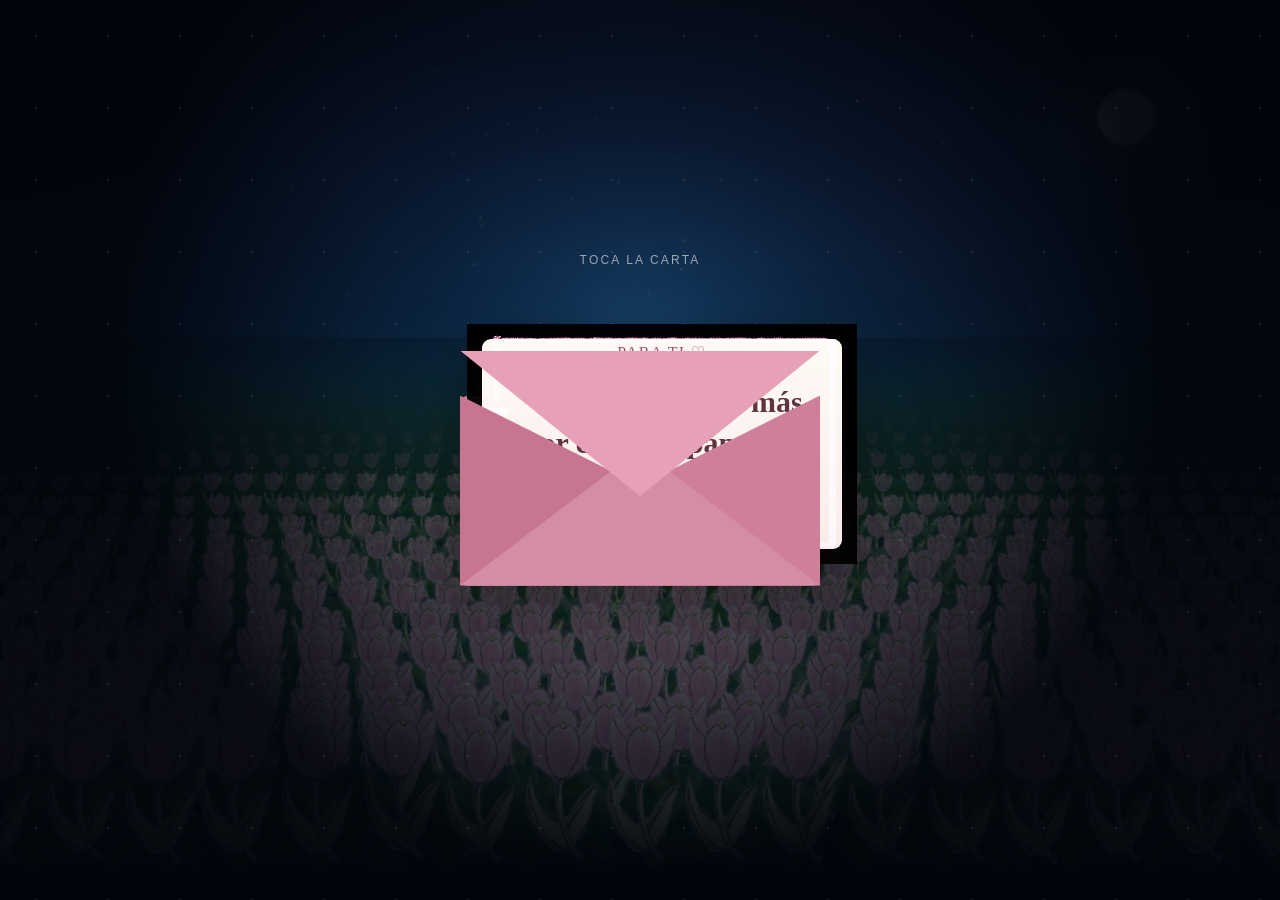
==== commit aec9f57d: "Add files via upload" ====
--- a/index.html
+++ b/index.html
@@ -29,6 +29,7 @@
 <link rel="stylesheet" href="garden-layout.css">
 <link rel="stylesheet" href="world-habits.css">
 <link rel="stylesheet" href="act1-staying.css">
+<link rel="stylesheet" href="act1-last-warm.css">
 </head>
 
 <body class="intro-active">
@@ -133,6 +134,7 @@
 <script src="world-habits.js"></script>
 <script src="progress-repair.js"></script>
 <script src="act1-staying.js"></script>
+<script src="act1-last-warm.js"></script>
 
 </body>
 </html>
--- a/act1-last-warm.css
+++ b/act1-last-warm.css
@@ -0,0 +1,480 @@
+/* =========================================================
+   ACTO I · ETAPA 5 — TODO LO QUE GUARDAMOS
+========================================================= */
+
+#act1LastWarmCue{
+  position:fixed;
+
+  z-index:189;
+
+  min-width:50px;
+  min-height:50px;
+
+  display:flex;
+  align-items:center;
+  justify-content:center;
+
+  gap:8px;
+
+  padding:
+    9px 12px;
+
+  border:
+    1px solid
+    rgba(255,222,188,.32);
+
+  border-radius:999px;
+
+  background:
+    rgba(10,10,17,.86);
+
+  box-shadow:
+    0 9px 25px
+    rgba(0,0,0,.36),
+    0 0 24px
+    rgba(255,207,174,.12);
+
+  color:#fff0e9;
+
+  opacity:0;
+  visibility:hidden;
+
+  pointer-events:none;
+
+  transform:
+    translate(-50%,8px)
+    scale(.9);
+
+  transition:
+    opacity .32s,
+    visibility .32s,
+    transform .32s;
+
+  -webkit-tap-highlight-color:
+    transparent;
+}
+
+#act1LastWarmCue.show{
+  opacity:1;
+  visibility:visible;
+
+  pointer-events:auto;
+
+  transform:
+    translate(-50%,0)
+    scale(1);
+
+  animation:
+    act1WarmCueFloat
+    3s
+    ease-in-out
+    infinite;
+}
+
+#act1LastWarmIcon{
+  color:#ffe0b8;
+
+  font:
+    900 19px/1
+    monospace;
+
+  text-shadow:
+    0 0 10px
+    rgba(255,218,173,.48);
+}
+
+#act1LastWarmText{
+  max-width:190px;
+
+  color:
+    rgba(255,242,236,.8);
+
+  font:
+    700 8px/1.35
+    monospace;
+
+  text-align:left;
+}
+
+@keyframes act1WarmCueFloat{
+  0%,100%{
+    translate:0 0;
+  }
+
+  50%{
+    translate:0 -4px;
+  }
+}
+
+#act1LastWarmCue[data-zone="garden"]{
+  left:50%;
+  bottom:18%;
+}
+
+#act1LastWarmCue[data-zone="field"]{
+  left:50%;
+  top:60%;
+}
+
+#act1LastWarmCue[data-zone="box"]{
+  left:42%;
+  bottom:13%;
+}
+
+#act1LastWarmCue[data-zone="sky"]{
+  left:73%;
+  top:20%;
+}
+
+#act1LastWarmCue[data-zone="cats"]{
+  left:51%;
+  bottom:22%;
+}
+
+#act1LastWarmCue[data-zone="final"]{
+  left:50%;
+  top:50%;
+
+  padding:
+    12px 17px;
+
+  border-color:
+    rgba(255,222,189,.5);
+
+  background:
+    rgba(15,11,17,.92);
+
+  box-shadow:
+    0 0 34px
+    rgba(255,191,203,.18),
+    0 14px 34px
+    rgba(0,0,0,.42);
+}
+
+
+/* =========================================================
+   TEMAS CINEMATOGRÁFICOS 90–99
+========================================================= */
+
+#act1Cinematic[data-theme="warm-restart"]{
+  background:
+    radial-gradient(
+      circle at 50% 70%,
+      rgba(193,113,155,.10),
+      transparent 32%
+    ),
+    linear-gradient(
+      #02040b,
+      #081222 63%,
+      #07110d
+    );
+}
+
+#act1Cinematic[data-theme="warm-changed"]{
+  background:
+    radial-gradient(
+      ellipse at 50% 80%,
+      rgba(255,151,199,.10),
+      transparent 35%
+    ),
+    linear-gradient(
+      #01040d,
+      #07142a 60%,
+      #07110d
+    );
+}
+
+#act1Cinematic[data-theme="warm-remains"]{
+  background:
+    radial-gradient(
+      circle at 50% 64%,
+      rgba(229,176,141,.10),
+      transparent 25%
+    ),
+    linear-gradient(
+      #02040b,
+      #0b111d 65%,
+      #0a0e0b
+    );
+}
+
+#act1Cinematic[data-theme="warm-night"]{
+  background:
+    radial-gradient(
+      ellipse at 50% 72%,
+      rgba(91,79,123,.24),
+      transparent 40%
+    ),
+    linear-gradient(
+      #010309,
+      #050b18 62%,
+      #050a08
+    );
+}
+
+#act1Cinematic[data-theme="warm-stars"]{
+  background:
+    radial-gradient(
+      circle at 70% 22%,
+      rgba(255,231,165,.12),
+      transparent 24%
+    ),
+    linear-gradient(
+      #01030b,
+      #07132c 65%,
+      #07100e
+    );
+}
+
+#act1Cinematic[data-theme="warm-stars"]
+.act1CineAtmosphere span{
+  opacity:.9;
+
+  box-shadow:
+    0 0 12px
+    rgba(255,229,164,.58);
+}
+
+#act1Cinematic[data-theme="warm-tulip"]
+#act1CineCats{
+  display:none;
+}
+
+#act1Cinematic[data-theme="warm-tulip"]
+#act1CineVisual::before{
+  content:"";
+
+  position:absolute;
+
+  left:50%;
+  bottom:0;
+
+  width:78px;
+  height:145px;
+
+  background:
+    url("tulip_atlas.webp")
+    left bottom /
+    300% 100%
+    no-repeat;
+
+  transform:
+    translateX(-50%);
+
+  filter:
+    brightness(1.09)
+    saturate(1.12)
+    drop-shadow(
+      0 0 17px
+      rgba(255,130,191,.37)
+    );
+
+  animation:
+    act1WarmTulip
+    3.4s
+    ease-in-out
+    infinite;
+}
+
+@keyframes act1WarmTulip{
+  0%,100%{
+    rotate:-1deg;
+  }
+
+  50%{
+    rotate:1.5deg;
+    translate:0 -3px;
+  }
+}
+
+#act1Cinematic[data-theme="warm-cats"]{
+  background:
+    radial-gradient(
+      ellipse at 50% 72%,
+      rgba(119,91,126,.20),
+      transparent 38%
+    ),
+    linear-gradient(
+      #02040a,
+      #091322 62%,
+      #07100e
+    );
+}
+
+#act1Cinematic[data-theme="warm-world"]{
+  background:
+    radial-gradient(
+      circle at 24% 62%,
+      rgba(255,141,198,.08),
+      transparent 22%
+    ),
+    radial-gradient(
+      circle at 74% 24%,
+      rgba(255,225,166,.09),
+      transparent 20%
+    ),
+    linear-gradient(
+      #02040a,
+      #081323 62%,
+      #07110e
+    );
+}
+
+#act1Cinematic[data-theme="warm-tomorrow"]{
+  background:
+    radial-gradient(
+      circle at 50% 18%,
+      rgba(255,215,146,.12),
+      transparent 24%
+    ),
+    linear-gradient(
+      #02040b,
+      #0a1630 60%,
+      #0a130f
+    );
+}
+
+#act1Cinematic[data-theme="warm-final"]{
+  background:
+    radial-gradient(
+      ellipse at 50% 66%,
+      rgba(184,104,151,.18),
+      transparent 42%
+    ),
+    radial-gradient(
+      circle at 50% 20%,
+      rgba(255,224,170,.11),
+      transparent 23%
+    ),
+    linear-gradient(
+      #020309,
+      #09101e 61%,
+      #080d0b
+    );
+}
+
+#act1Cinematic[data-theme="warm-final"]
+#act1CineMark{
+  font-size:43px;
+
+  color:#ffd6e8;
+
+  text-shadow:
+    0 0 16px
+    rgba(255,193,222,.55);
+
+  animation:
+    act1WarmFinalHeart
+    2.6s
+    ease-in-out
+    infinite;
+}
+
+@keyframes act1WarmFinalHeart{
+  0%,100%{
+    scale:.9;
+    opacity:.74;
+  }
+
+  50%{
+    scale:1.1;
+    opacity:1;
+  }
+}
+
+
+/* celebración suave al guardar la 99 */
+body.act1-warm-complete::after{
+  content:"✦   ♡   ✦";
+
+  position:fixed;
+
+  left:50%;
+  top:16%;
+
+  z-index:260;
+
+  color:
+    rgba(255,225,190,.88);
+
+  font:
+    900 18px/1
+    monospace;
+
+  text-shadow:
+    0 0 16px
+    rgba(255,198,220,.5);
+
+  pointer-events:none;
+
+  transform:
+    translateX(-50%);
+
+  animation:
+    act1WarmComplete
+    6.4s
+    ease
+    forwards;
+}
+
+@keyframes act1WarmComplete{
+  0%{
+    opacity:0;
+    translate:0 8px;
+  }
+
+  18%,72%{
+    opacity:1;
+    translate:0 0;
+  }
+
+  100%{
+    opacity:0;
+    translate:0 -9px;
+  }
+}
+
+
+@media(max-width:600px){
+
+  #act1LastWarmCue{
+    min-height:44px;
+
+    padding:
+      7px 9px;
+  }
+
+  #act1LastWarmText{
+    max-width:140px;
+
+    font-size:7px;
+  }
+
+  #act1LastWarmCue[data-zone="sky"]{
+    left:70%;
+    top:22%;
+  }
+
+  #act1LastWarmCue[data-zone="field"]{
+    top:59%;
+  }
+
+  #act1Cinematic[data-theme="warm-tulip"]
+  #act1CineVisual::before{
+    width:63px;
+    height:120px;
+  }
+}
+
+
+@media(prefers-reduced-motion:reduce){
+
+  #act1LastWarmCue,
+  #act1Cinematic[data-theme^="warm-"] *{
+    animation-duration:
+      .01ms !important;
+
+    animation-iteration-count:
+      1 !important;
+  }
+}
